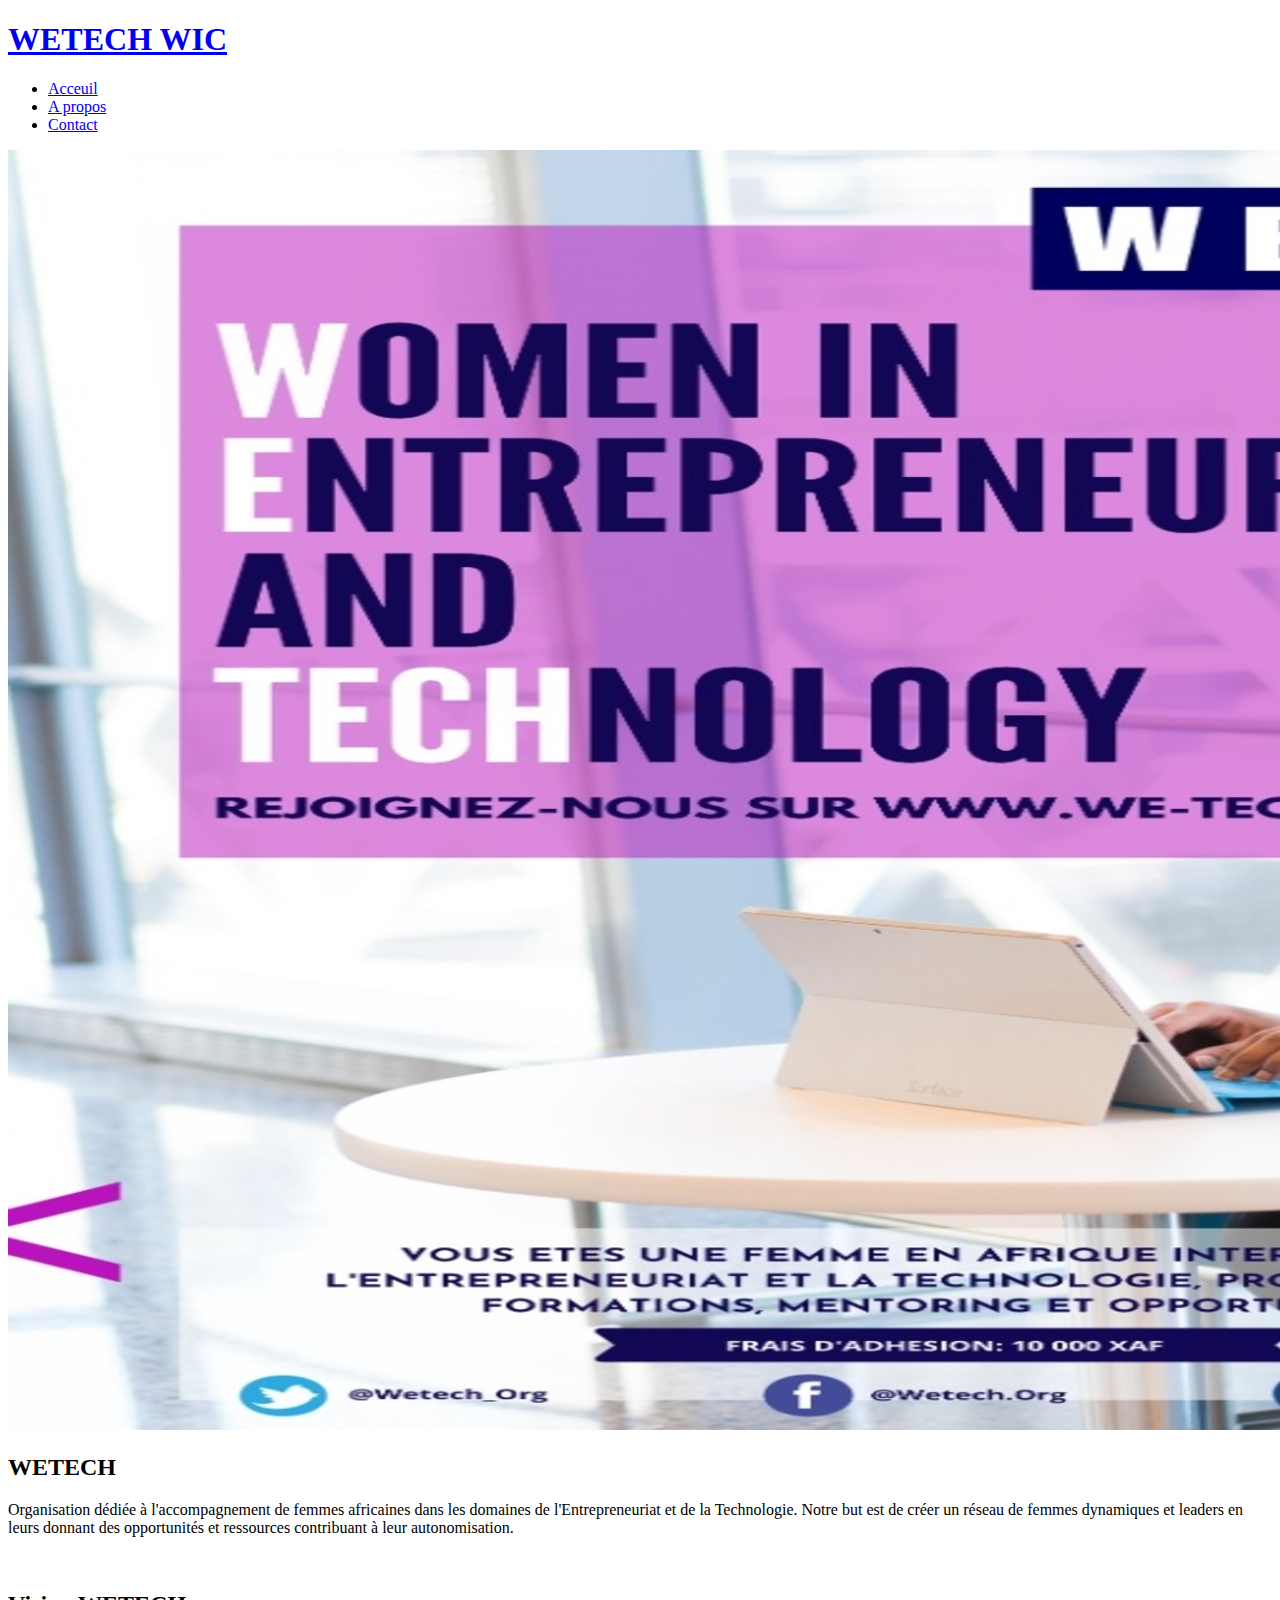
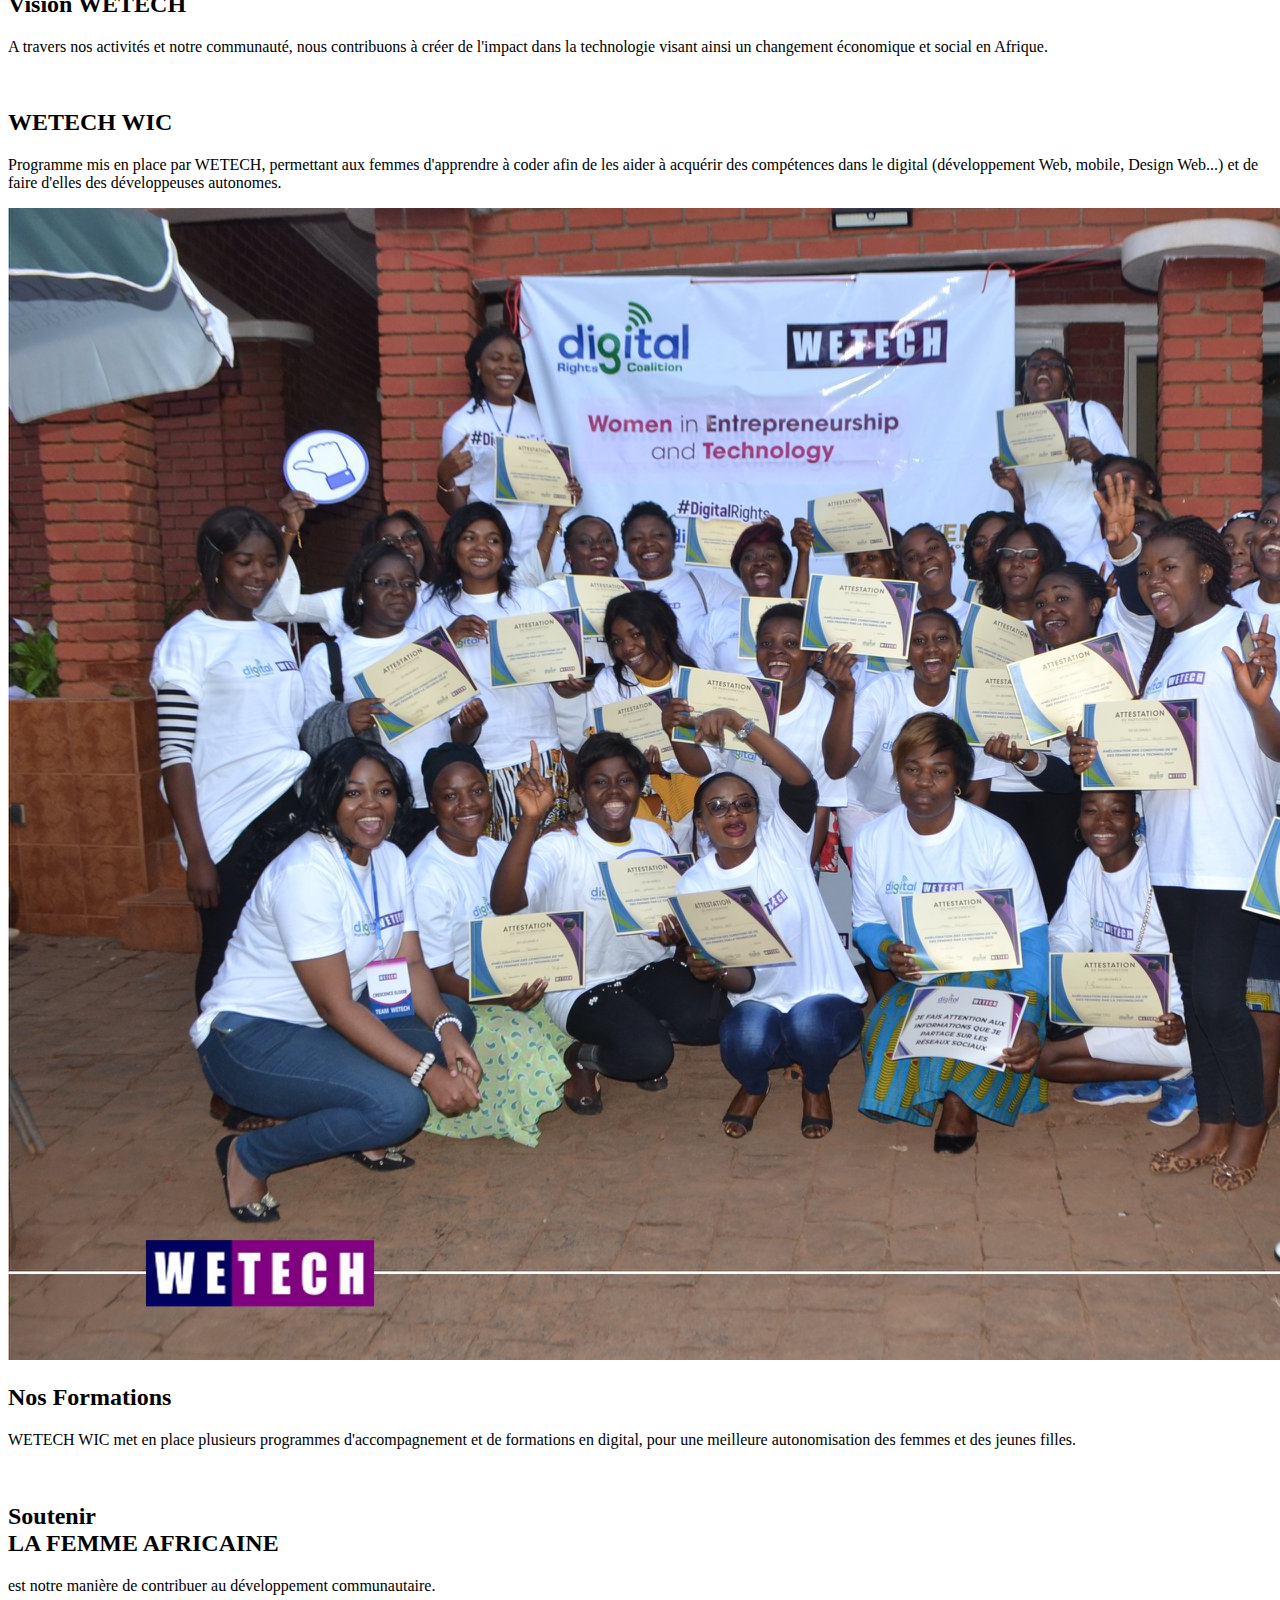
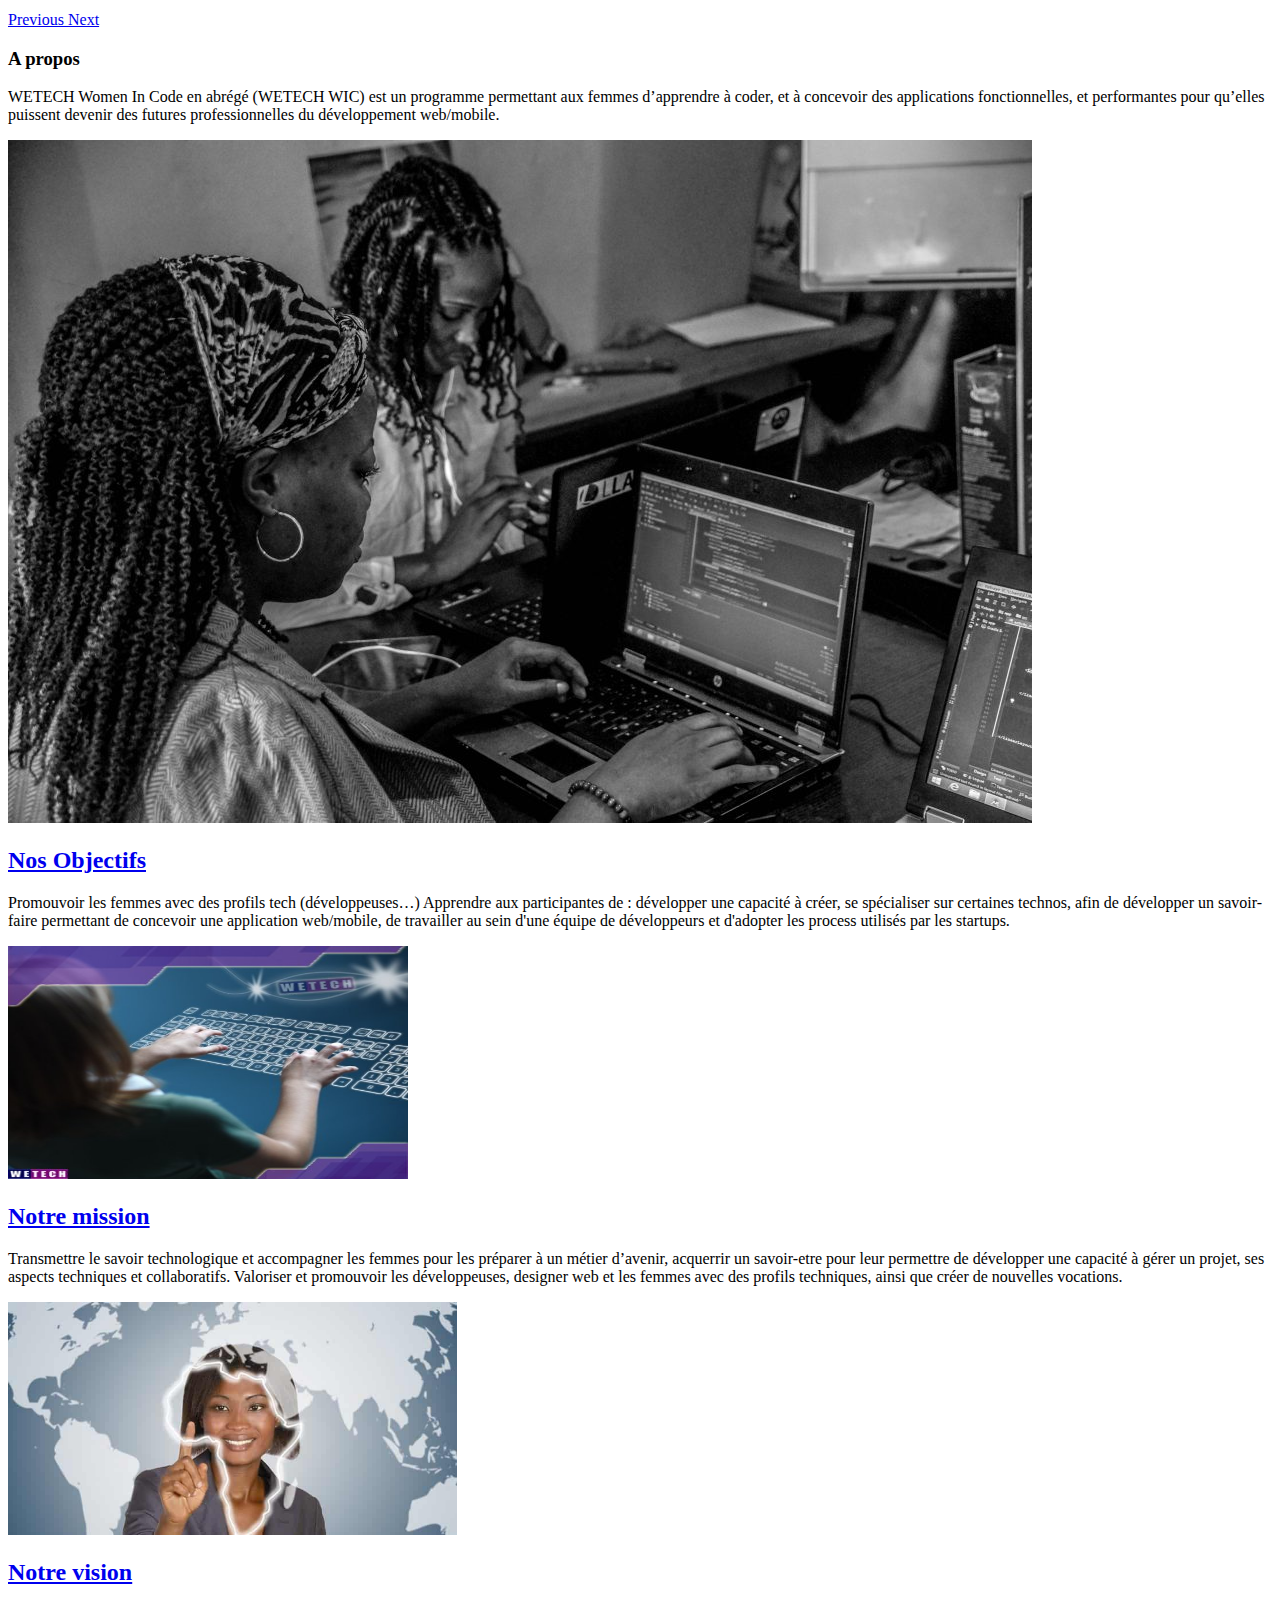
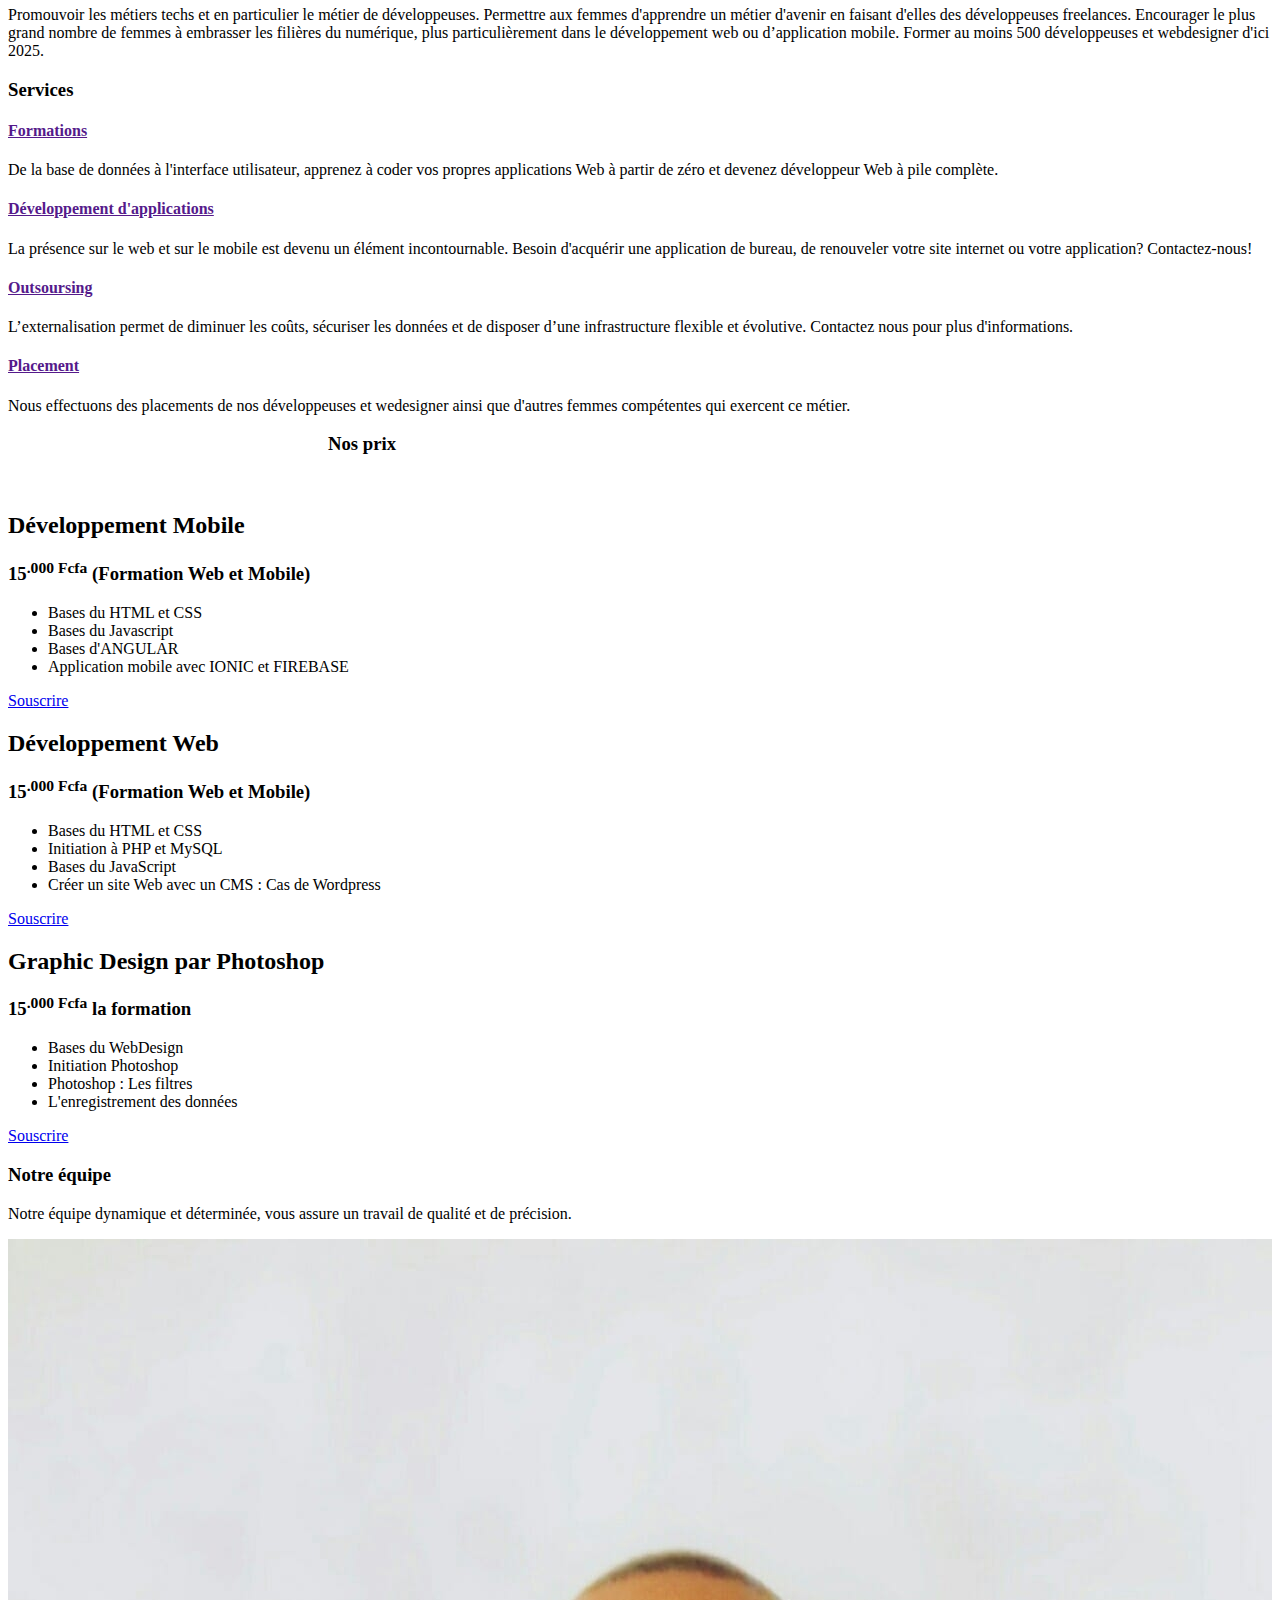
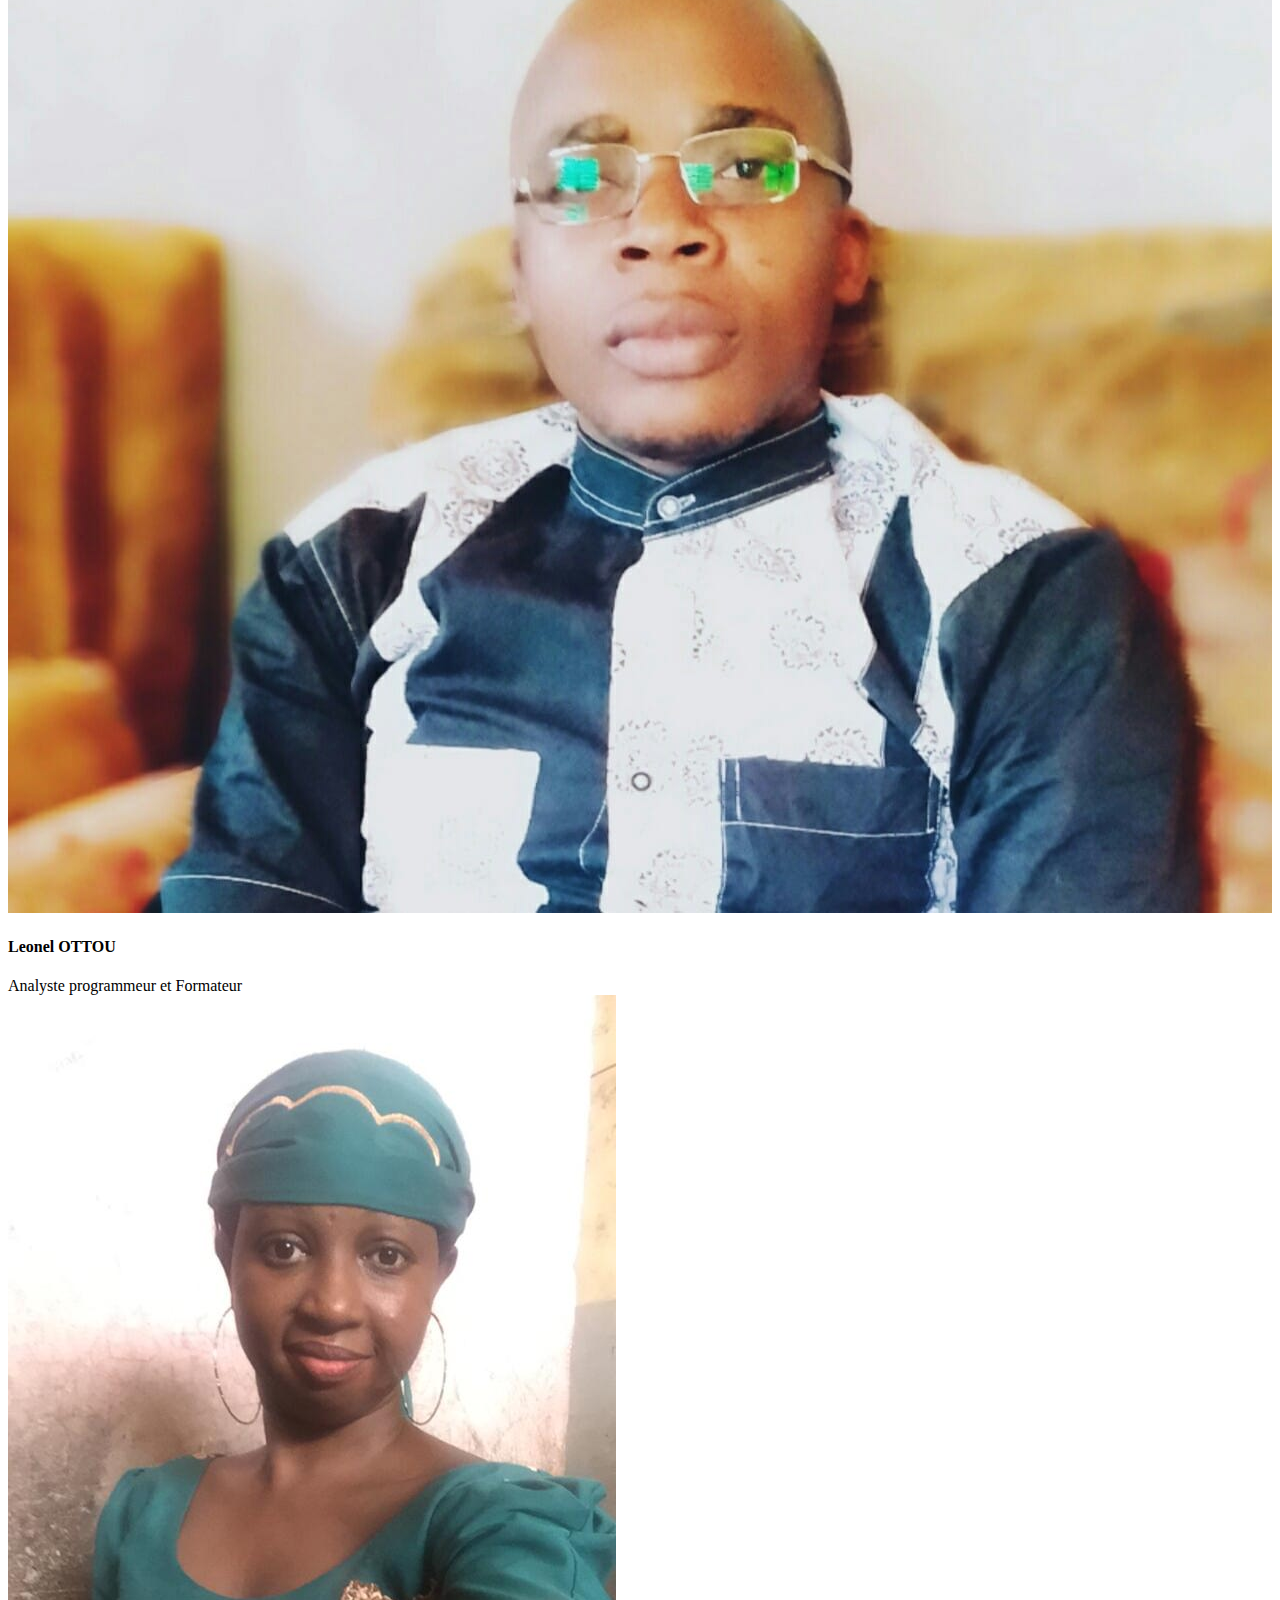
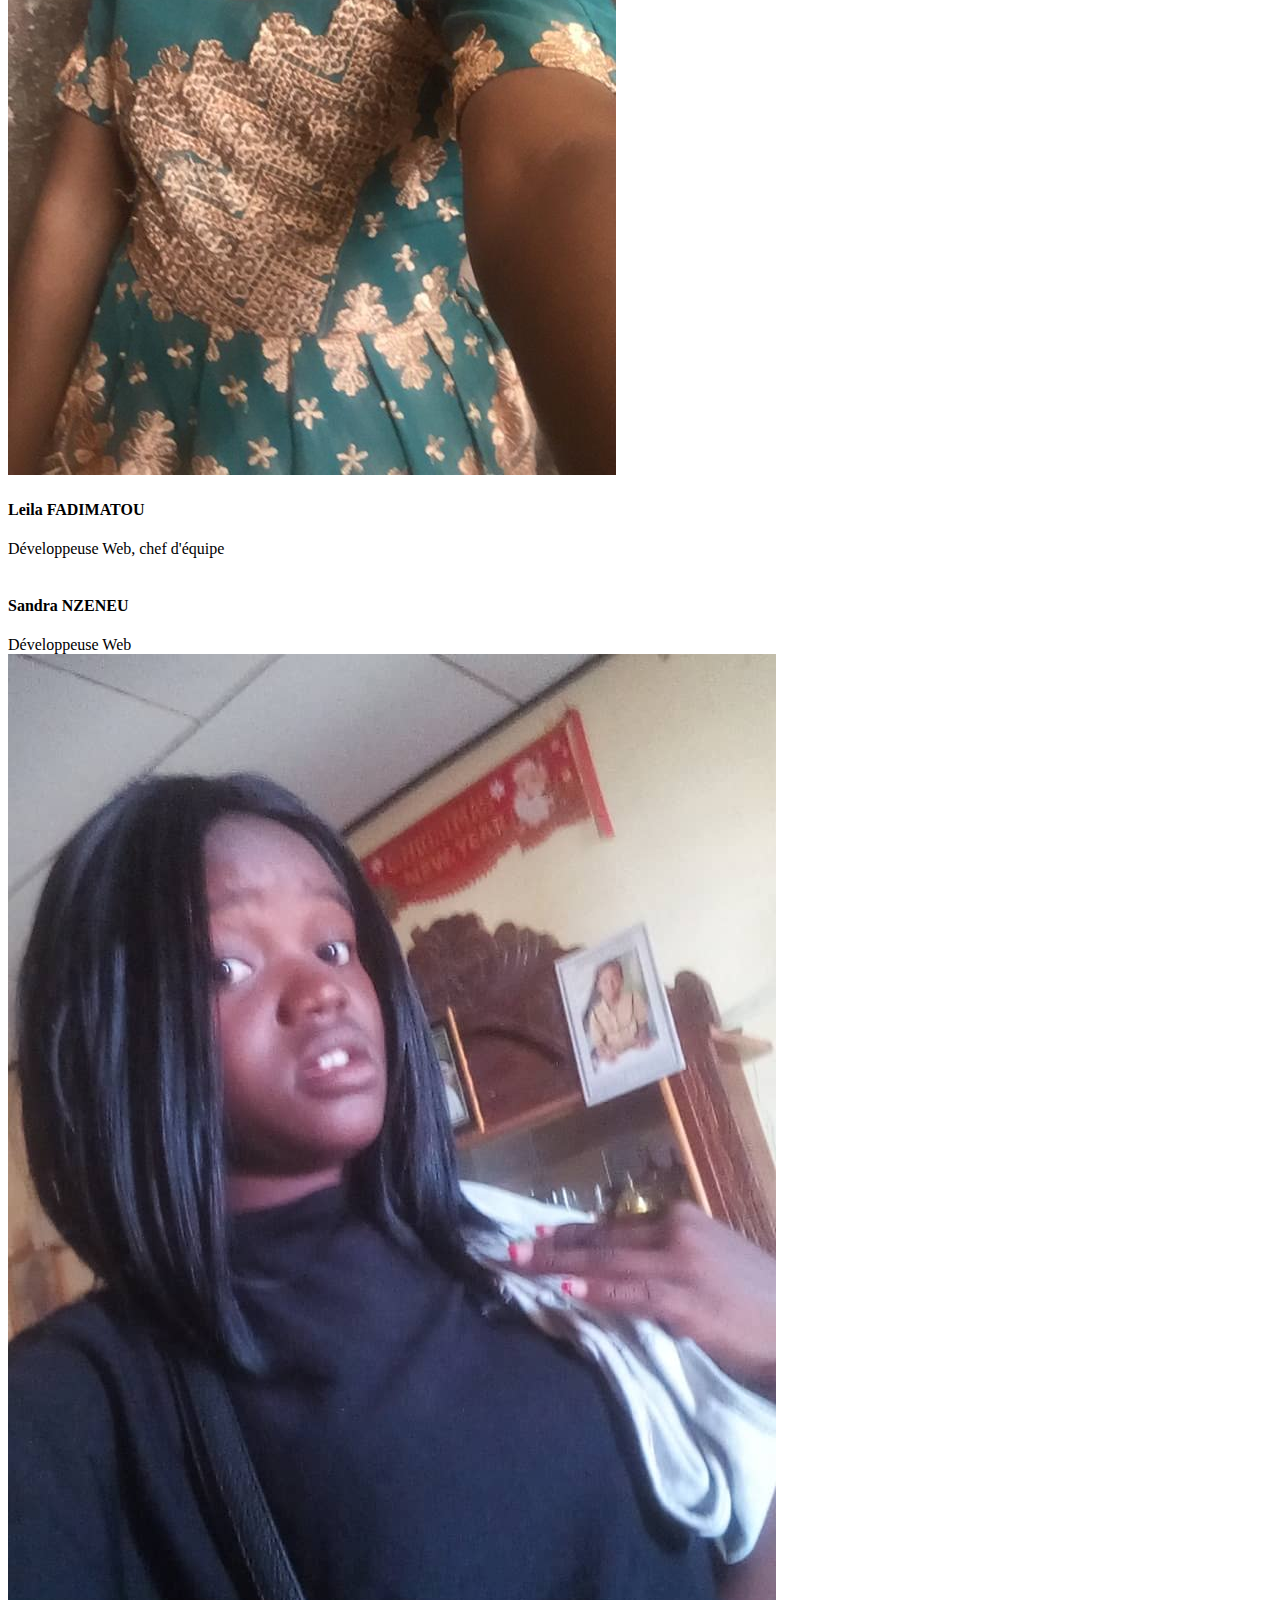
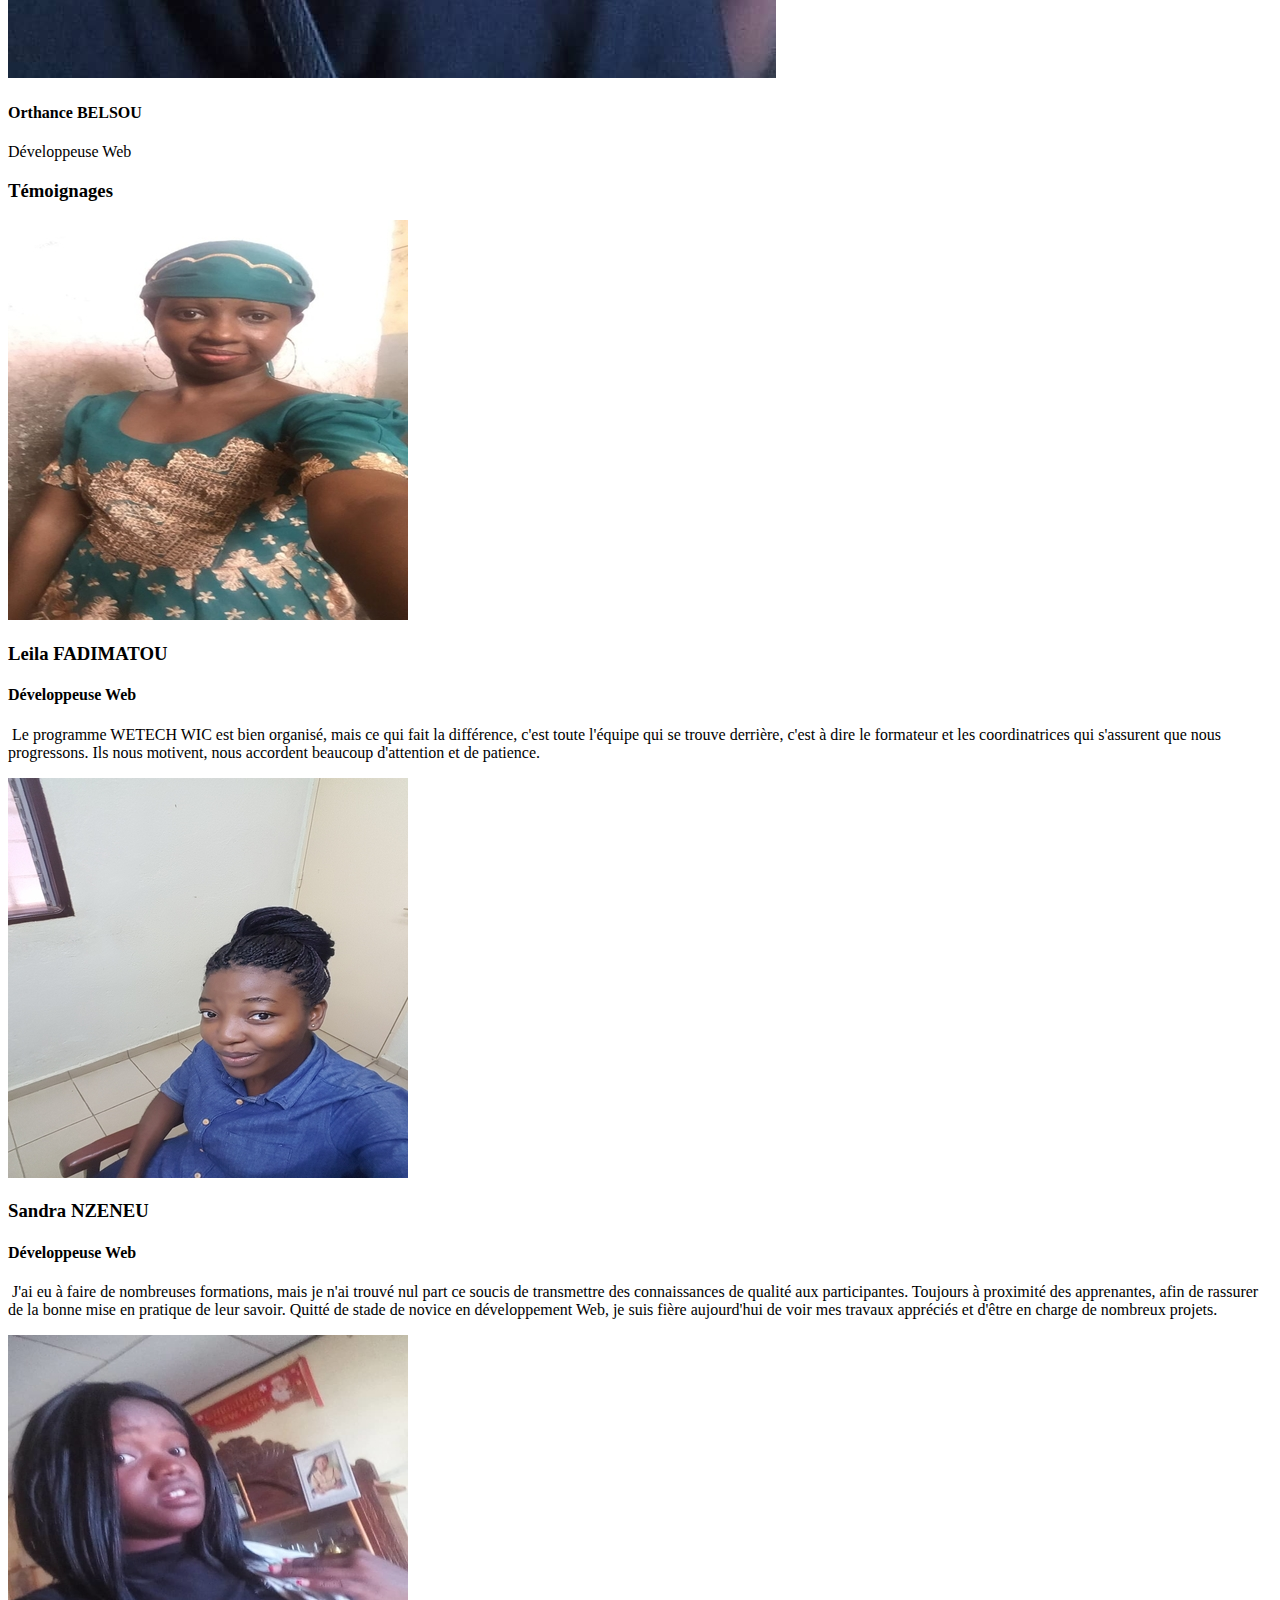
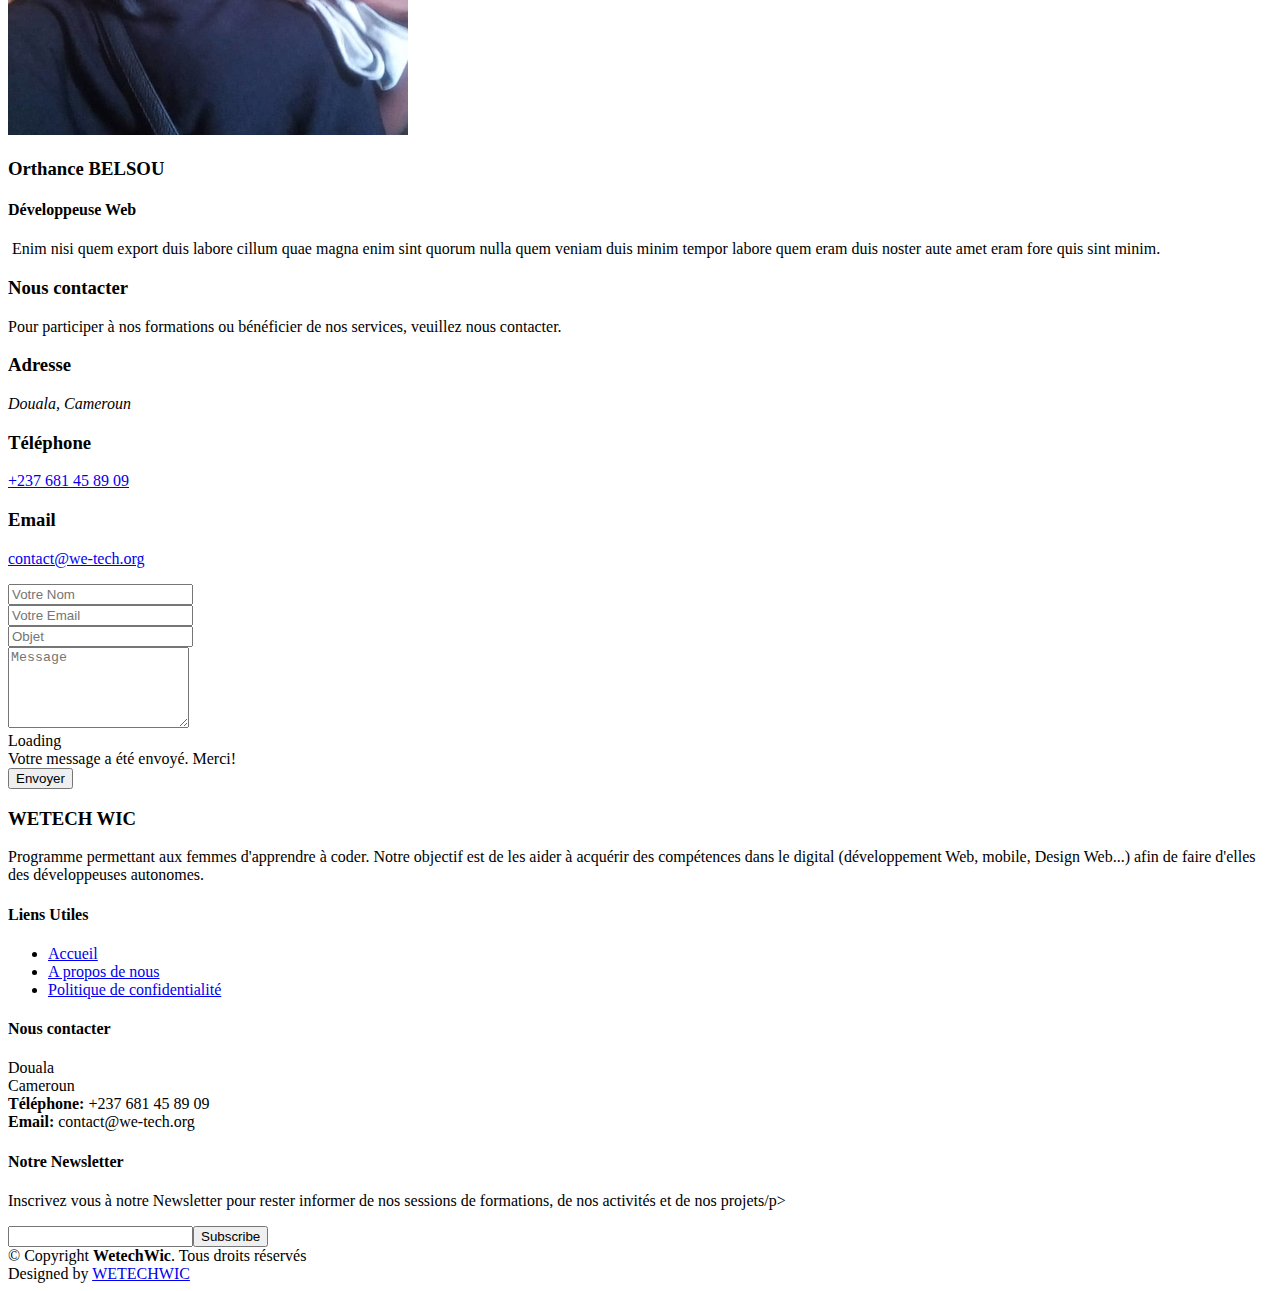
==== index.html @ 6282ddd5 "Modification du slide" ====
<!DOCTYPE html>
<html lang="en">

<head>
  <meta charset="utf-8">
  <meta content="width=device-width, initial-scale=1.0" name="viewport">

  <title>WETECH WIC GROUPE 1</title>
  <meta content="" name="descriptison">
  <meta content="" name="keywords">

  <!-- Favicons -->
  <link href="assets/img/favicon.png" rel="icon">
  <link href="assets/img/apple-touch-icon.png" rel="apple-touch-icon">

  <!-- Google Fonts -->
  <link href="https://fonts.googleapis.com/css?family=Open+Sans:300,300i,400,400i,700,700i|Montserrat:300,400,500,700" rel="stylesheet">

  <!-- Vendor CSS Files -->
  <link href="assets/vendor/bootstrap/css/bootstrap.min.css" rel="stylesheet">
  <link href="assets/vendor/font-awesome/css/font-awesome.min.css" rel="stylesheet">
  <link href="assets/vendor/ionicons/css/ionicons.min.css" rel="stylesheet">
  <link href="assets/vendor/animate.css/animate.min.css" rel="stylesheet">
  <link href="assets/vendor/venobox/venobox.css" rel="stylesheet">
  <link href="assets/vendor/owl.carousel/assets/owl.carousel.min.css" rel="stylesheet">

  <!-- Template Main CSS File -->
  <link href="assets/css/styles.css" rel="stylesheet">

  <!-- =======================================================
  * Template Name: BizPage - v2.0.0
  * Template URL: https://bootstrapmade.com/bizpage-bootstrap-business-template/
  * Author: BootstrapMade.com
  * License: https://bootstrapmade.com/license/
  ======================================================== -->
</head>

<body>

  <!-- ======= Header ======= -->
  <header id="header">
    <div class="container-fluid">

      <div id="logo" class="pull-left">
        <h1><a href="#intro" class="scrollto">WETECH WIC</a></h1>
        <!-- Uncomment below if you prefer to use an image logo -->
        <!-- <a href="#intro"><img src="assets/img/logo.png" alt=""></a>-->
      </div>

      <nav id="nav-menu-container">
        <ul class="nav-menu">
          <li class="menu-active"><a href="#team">Acceuil</a></li>
          <li><a href="#about">A propos</a></li>
          <li><a href="#contact">Contact</a></li>
        </ul>
      </nav><!-- #nav-menu-container -->
    </div>
  </header><!-- End Header -->

  <!-- ======= Intro Section ======= -->
  <section id="intro">
    <div class="intro-container">
      <div id="introCarousel" class="carousel  slide carousel-fade" data-ride="carousel">

        <ol class="carousel-indicators"></ol>

        <div class="carousel-inner" role="listbox">

          <div class="carousel-item active">
            <div class="carousel-background"><img src="assets/img/intro-carousel/wic1.jpg" alt=""></div>
            <div class="carousel-container">
              <div class="carousel-content">
                <h2>WETECH</h2>
                <p>Organisation dédiée à l'accompagnement de femmes africaines dans les domaines de l'Entrepreneuriat et de la Technologie. Notre but est de créer un réseau de femmes dynamiques et leaders en leurs donnant des opportunités et ressources contribuant à leur autonomisation.</p>
              </div>
            </div>
          </div>

          <div class="carousel-item">
            <div class="carousel-background"><img src="assets/img/intro-carousel/wic6.jpg" alt=""></div>
            <div class="carousel-container">
              <div class="carousel-content">
                <h2>Vision WETECH </h2>
                <p>A travers nos activités et notre communauté, nous contribuons à créer de l'impact dans la technologie visant ainsi un changement économique et social en Afrique.</p>
              </div>
            </div>
          </div>

          <div class="carousel-item">
            <div class="carousel-background"><img src="assets/img/intro-carousel/wic7.png" alt=""></div>
            <div class="carousel-container">
              <div class="carousel-content">
                <h2>WETECH WIC</h2>
                <p>Programme mis en place par WETECH, permettant aux femmes d'apprendre à coder afin de les aider à acquérir des compétences dans le digital (développement Web, mobile, Design Web...) et de faire d'elles des développeuses autonomes.</p>
              </div>
            </div>
          </div>

          <div class="carousel-item">
            <div class="carousel-background"><img src="assets/img/intro-carousel/wic4.jpg" alt=""></div>
            <div class="carousel-container">
              <div class="carousel-content">
                <h2> Nos Formations</h2>
                <p>WETECH WIC met en place plusieurs programmes d'accompagnement et de formations en digital, pour une meilleure autonomisation des femmes et des jeunes filles.</p>
              </div>
            </div>
          </div>

          <div class="carousel-item">
            <div class="carousel-background"><img src="assets/img/intro-carousel/wic9.jpg" alt=""></div>
            <div class="carousel-container">
              <div class="carousel-content">
                <h2>Soutenir <br /> LA FEMME AFRICAINE</h2>
                <p>est notre manière de contribuer au développement communautaire.</p>
              </div>
            </div>
          </div>

        </div>

        <a class="carousel-control-prev" href="#introCarousel" role="button" data-slide="prev">
          <span class="carousel-control-prev-icon ion-chevron-left" aria-hidden="true"></span>
          <span class="sr-only">Previous</span>
        </a>

        <a class="carousel-control-next" href="#introCarousel" role="button" data-slide="next">
          <span class="carousel-control-next-icon ion-chevron-right" aria-hidden="true"></span>
          <span class="sr-only">Next</span>
        </a>

      </div>
    </div>
  </section><!-- End Intro Section -->

  <main id="main">

    
    <!-- ======= About Us Section ======= -->
    <section id="about">
      <div class="container">

        <header class="section-header">
          <h3>A propos</h3>
          <p>WETECH Women In Code en abrégé (WETECH WIC) est un programme permettant aux
            femmes d’apprendre à coder, et à concevoir des applications fonctionnelles, et performantes
            pour qu’elles puissent devenir des futures professionnelles du développement web/mobile.</p>
        </header>

        <div class="row about-cols">

          <div class="col-md-4 wow fadeInUp">
            <div class="about-col">
              <div class="img">
                <img src="assets/img/about_photo1.jpg" alt="" class="img-fluid">
                <div class="icon"><i class="ion-ios-speedometer-outline"></i></div>
              </div>
              <h2 class="title"><a href="#">Nos Objectifs</a></h2>
              <p>
                Promouvoir les femmes avec des profils tech (développeuses…)
                Apprendre aux participantes de : développer une capacité à créer, se spécialiser sur certaines technos, afin de développer un savoir-faire permettant de concevoir 
                une application web/mobile, de travailler au sein d'une équipe de développeurs et  d'adopter les process utilisés par les startups. 

              </p>
            </div>
          </div>

          <div class="col-md-4 wow fadeInUp" data-wow-delay="0.1s">
            <div class="about-col">
              <div class="img">
             
                <img src="assets/img/about_photo21.jpg" alt="" class="img-fluid" style="height: 233px; width: 400px;">
                <div class="icon"><i class="ion-ios-list-outline"></i></div>
              </div>
              <h2 class="title"><a href="#">Notre mission</a></h2>
              <p>
                Transmettre le savoir technologique et accompagner les femmes pour les préparer à un métier d’avenir, acquerrir un savoir-etre pour leur permettre de développer une capacité à gérer un projet, ses aspects techniques et collaboratifs. Valoriser et promouvoir les développeuses, designer web et les femmes avec des profils techniques, ainsi que créer de nouvelles vocations.
              </p>
            </div>
          </div>

          <div class="col-md-4 wow fadeInUp" data-wow-delay="0.2s">
            <div class="about-col">
              <div class="img">
                <img src="assets/img/about_photo3.jpg" alt="" class="img-fluid" style="height: 233px;">
                <div class="icon"><i class="ion-ios-eye-outline"></i></div>
              </div>
              <h2 class="title"><a href="#">Notre vision</a></h2>
              <p>
                Promouvoir les métiers techs et en particulier le métier de développeuses. Permettre aux femmes d'apprendre un métier d'avenir en faisant d'elles des développeuses freelances. Encourager le plus grand nombre de femmes à embrasser les filières du numérique, plus particulièrement dans le développement web ou d’application mobile. Former au moins 500 développeuses et webdesigner d'ici 2025.  
              </p>
            </div>
          </div>

        </div>

      </div>
    </section><!-- End About Us Section -->

    <!-- ======= Services Section ======= -->
    <section id="services">
      <div class="container">

        <header class="section-header wow fadeInUp">
          <h3>Services</h3>
         
        </header>

        <div class="row">

          <div class="col-lg-4 col-md-6 box wow bounceInUp" data-wow-duration="1.4s">
            <div class="icon"><i class="ion-ios-analytics-outline"></i></div>
            <h4 class="title"><a href="">Formations</a></h4>
            <p class="description">De la base de données à l'interface utilisateur, apprenez à coder vos propres applications Web à partir de zéro et devenez développeur Web à pile complète.</p>
          </div>
          <div class="col-lg-4 col-md-6 box wow bounceInUp" data-wow-duration="1.4s">
            <div class="icon"><i class="ion-ios-bookmarks-outline"></i></div>
            <h4 class="title"><a href="">Développement d'applications</a></h4>
            <p class="description">La présence sur le web et sur le mobile est devenu un élément incontournable. Besoin d'acquérir une application de bureau, de renouveler votre site internet ou votre application? Contactez-nous!</p>
          </div>
          <div class="col-lg-4 col-md-6 box wow bounceInUp" data-wow-duration="1.4s">
            <div class="icon"><i class="ion-ios-paper-outline"></i></div>
            <h4 class="title"><a href="">Outsoursing</a></h4>
            <p class="description">L’externalisation permet de diminuer les coûts, sécuriser les données et de disposer d’une infrastructure flexible et évolutive. Contactez nous pour plus d'informations.</p>
          </div>
          <div class="col-lg-4 col-md-6 box wow bounceInUp" data-wow-delay="0.1s" data-wow-duration="1.4s">
            <div class="icon"><i class="ion-ios-speedometer-outline"></i></div>
            <h4 class="title"><a href="">Placement</a></h4>
            <p class="description">Nous effectuons des placements de nos développeuses et wedesigner ainsi que d'autres femmes compétentes qui exercent ce métier.</p>
          </div>
         
          

        

      </div>
    </section><!-- End Services Section -->
    
     <!-- Section: pricing -->
     <section id="pricing" class="home-section bg-gray paddingbot-60">
      <div class="container marginbot-50">
        <div class="row">
          <div class="col-lg-8 col-lg-offset-2">
            <div class="wow lightSpeedIn" data-wow-delay="0.1s">
              <div class="section-heading text-center">
                <header class="section-header wow fadeInUp">
                  <h3 style="margin-left: 320px;">Nos prix</h3> <br>
              </div>
            </div>
            <div class="divider-short"></div>
          </div>
        </div>
          </div>

      <div class="container">

        <div class="row">

          <div class="col-sm-4 pricing-box">
            <div class="wow bounceInUp" data-wow-delay="0.1s">
              <div class="pricing-content general">
                <h2>Développement Mobile</h2>
                <h3>15<sup>.000 Fcfa</sup> <span>(Formation Web et Mobile)</span></h3>
                <ul>
                  <li>Bases du HTML et CSS <i class="fa fa-check icon-success"></i></li>
                  <li>Bases du Javascript <i class="fa fa-check icon-success"></i></li>
                  <li>Bases d'ANGULAR <i class="fa fa-check icon-success"></i></li>
                  <li>Application mobile avec IONIC et FIREBASE <i class="fa fa-check icon-success"></i></li>
                </ul>

                <div class="price-bottom">
                  <a href="#" class="btn btn-skin btn-lg">Souscrire</a>
                </div>
              </div>
            </div>
          </div>

          <div class="col-sm-4 pricing-box featured-price">
            <div class="wow bounceInUp" data-wow-delay="0.3s">
              <div class="pricing-content featured">
                <h2>Développement Web</h2>
                <h3>15<sup>.000 Fcfa</sup> <span> (Formation Web et Mobile) </span></h3>
                <ul>
                  <li>Bases du HTML et CSS <i class="fa fa-check icon-success"></i></li>
                  <li>Initiation à PHP et MySQL<i class="fa fa-check icon-success"></i></li>
                  <li>Bases du JavaScript <i class="fa fa-check icon-success"></i></li>
                  <li>Créer un site Web avec un CMS : Cas de Wordpress <i class="fa fa-check icon-success"></i></li>
                </ul>

                <div class="price-bottom">
                  <a href="#" class="btn btn-skin btn-lg">Souscrire</a>
                </div>
              </div>
            </div>
          </div>

          <div class="col-sm-4 pricing-box">
            <div class="wow bounceInUp" data-wow-delay="0.2s">
              <div class="pricing-content general last">
                <h2>Graphic Design par Photoshop</h2>
                <h3>15<sup>.000 Fcfa</sup> <span>la formation</span></h3>
                <ul>
                  <li>Bases du WebDesign <i class="fa fa-check icon-success"></i></li>
                  <li>Initiation Photoshop <i class="fa fa-check icon-success"></i></li>
                  <li>Photoshop : Les filtres<i class="fa fa-check icon-success"></i></li>
                  <li>L'enregistrement des données <i class="fa fa-check icon-success"></i></li>
                </ul>

                <div class="price-bottom">
                  <a href="#" class="btn btn-skin btn-lg">Souscrire</a>
                </div>
              </div>
            </div>
          </div>

        </div>

      </div>
    </section>
    <!-- End Pricing -->

   

  
    </section><!-- End Testimonials Section -->

    <!-- ======= Team Section ======= -->
    <section id="team">
      <div class="container">
        <div class="section-header wow fadeInUp">
          <h3>Notre équipe</h3>
          <p>Notre équipe dynamique et déterminée, vous assure un travail de qualité et de précision.</p>
        </div>

        <div class="row">

          <div class="col-lg-3 col-md-6 wow fadeInUp">
            <div class="member">
              <img src="assets/img/leonel.jpg" class="img-fluid" alt="">
              <div class="member-info">
                <div class="member-info-content">
                  <h4>Leonel OTTOU</h4>
                  <span>Analyste programmeur et Formateur</span>
                  <div class="social">
                    <a href=""><i class="fa fa-twitter"></i></a>
                    <a href=""><i class="fa fa-facebook"></i></a>
                    <a href=""><i class="fa fa-google-plus"></i></a>
                    <a href=""><i class="fa fa-linkedin"></i></a>
                  </div>
                </div>
              </div>
            </div>
          </div>

          <div class="col-lg-3 col-md-6 wow fadeInUp" data-wow-delay="0.1s">
            <div class="member">
              <img src="assets/img/leila.jpg" class="img-fluid" alt="">
              <div class="member-info">
                <div class="member-info-content">
                  <h4>Leila FADIMATOU</h4>
                  <span>Développeuse Web, chef d'équipe</span>
                  <div class="social">
                    <a href=""><i class="fa fa-twitter"></i></a>
                    <a href=""><i class="fa fa-facebook"></i></a>
                    <a href=""><i class="fa fa-google-plus"></i></a>
                    <a href=""><i class="fa fa-linkedin"></i></a>
                  </div>
                </div>
              </div>
            </div>
          </div>

          <div class="col-lg-3 col-md-6 wow fadeInUp" data-wow-delay="0.2s">
            <div class="member">
              <img src="assets/img/sandra.jpg" class="img-fluid" alt="">
              <div class="member-info">
                <div class="member-info-content">
                  <h4>Sandra NZENEU</h4>
                  <span>Développeuse Web</span>
                  <div class="social">
                    <a href=""><i class="fa fa-twitter"></i></a>
                    <a href=""><i class="fa fa-facebook"></i></a>
                    <a href=""><i class="fa fa-google-plus"></i></a>
                    <a href=""><i class="fa fa-linkedin"></i></a>
                  </div>
                </div>
              </div>
            </div>
          </div>

          <div class="col-lg-3 col-md-6 wow fadeInUp" data-wow-delay="0.3s">
            <div class="member">
              <img src="assets/img/orthance.jpg" class="img-fluid" alt="">
              <div class="member-info">
                <div class="member-info-content">
                  <h4>Orthance BELSOU</h4>
                  <span>Développeuse Web</span>
                  <div class="social">
                    <a href=""><i class="fa fa-twitter"></i></a>
                    <a href=""><i class="fa fa-facebook"></i></a>
                    <a href=""><i class="fa fa-google-plus"></i></a>
                    <a href=""><i class="fa fa-linkedin"></i></a>
                  </div>
                </div>
              </div>
            </div>
          </div>

        </div>

      </div>
    </section><!-- End Team Section -->

    <!-- ======= Testimonials Section ======= -->
    <section id="testimonials" class="section-bg wow fadeInUp">
      <div class="container">

        <header class="section-header">
          <h3>Témoignages</h3>
        </header>

        <div class="owl-carousel testimonials-carousel">

          <div class="testimonial-item">
            <img src="assets/img/leila1.jpg" class="testimonial-img" alt="">
            <h3>Leila FADIMATOU</h3>
            <h4>Développeuse Web</h4>
            <p>
              <img src="assets/img/quote-sign-left.png" class="quote-sign-left" alt="">
              Le programme WETECH WIC est bien organisé, mais ce qui fait la différence, c'est toute l'équipe qui se trouve derrière, c'est à dire le formateur et les coordinatrices qui s'assurent que nous progressons. Ils nous motivent, nous accordent beaucoup d'attention et de patience.
              <img src="assets/img/quote-sign-right.png" class="quote-sign-right" alt="">
            </p>
          </div>

          <div class="testimonial-item">
            <img src="assets/img/sandra2.jpg" class="testimonial-img" alt="">
            <h3>Sandra NZENEU</h3>
            <h4>Développeuse Web</h4>
            <p>
              <img src="assets/img/quote-sign-left.png" class="quote-sign-left" alt="">
              J'ai eu à faire de nombreuses formations, mais je n'ai trouvé nul part ce soucis de transmettre des connaissances de qualité aux participantes. Toujours à proximité des apprenantes, afin de rassurer de la bonne mise en pratique de leur savoir. Quitté de stade de novice en développement Web, je suis fière aujourd'hui de voir mes travaux appréciés et d'être en charge de nombreux projets. 
              <img src="assets/img/quote-sign-right.png" class="quote-sign-right" alt="">
            </p>
          </div>

          <div class="testimonial-item">
            <img src="assets/img/orthance1.jpg" class="testimonial-img" alt="">
            <h3>Orthance BELSOU</h3>
            <h4>Développeuse Web</h4>
            <p>
              <img src="assets/img/quote-sign-left.png" class="quote-sign-left" alt="">
              Enim nisi quem export duis labore cillum quae magna enim sint quorum nulla quem veniam duis minim tempor labore quem eram duis noster aute amet eram fore quis sint minim.
              <img src="assets/img/quote-sign-right.png" class="quote-sign-right" alt="">
            </p>
          </div>

        </div>

      </div>

    <!-- ======= Contact Section ======= -->
    <section id="contact" class="section-bg wow fadeInUp">
      <div class="container">

        <div class="section-header">
          <h3>Nous contacter</h3>
          <p>Pour participer à nos formations ou bénéficier de nos services, veuillez nous contacter.</p>
        </div>

        <div class="row contact-info">

          <div class="col-md-4">
            <div class="contact-address">
              <i class="ion-ios-location-outline"></i>
              <h3>Adresse</h3>
              <address>Douala, Cameroun</address>
            </div>
          </div>

          <div class="col-md-4">
            <div class="contact-phone">
              <i class="ion-ios-telephone-outline"></i>
              <h3>Téléphone</h3>
              <p><a href="tel:+237681458909">+237 681 45 89 09</a></p>
            </div>
          </div>

          <div class="col-md-4">
            <div class="contact-email">
              <i class="ion-ios-email-outline"></i>
              <h3>Email</h3>
              <p><a href="mailto:contact@we-tech.org">contact@we-tech.org</a></p>
            </div>
          </div>

        </div>

        <div class="form">
          <form action="forms/contact.php" method="post" role="form" class="php-email-form">
            <div class="form-row">
              <div class="form-group col-md-6">
                <input type="text" name="name" class="form-control" id="name" placeholder="Votre Nom" data-rule="minlen:4" data-msg="Please enter at least 4 chars" />
                <div class="validate"></div>
              </div>
              <div class="form-group col-md-6">
                <input type="email" class="form-control" name="email" id="email" placeholder="Votre Email" data-rule="email" data-msg="Please enter a valid email" />
                <div class="validate"></div>
              </div>
            </div>
            <div class="form-group">
              <input type="text" class="form-control" name="subject" id="subject" placeholder="Objet" data-rule="minlen:4" data-msg="Please enter at least 8 chars of subject" />
              <div class="validate"></div>
            </div>
            <div class="form-group">
              <textarea class="form-control" name="message" rows="5" data-rule="required" data-msg="Please write something for us" placeholder="Message"></textarea>
              <div class="validate"></div>
            </div>
            <div class="mb-3">
              <div class="loading">Loading</div>
              <div class="error-message"></div>
              <div class="sent-message">Votre message a été envoyé. Merci!</div>
            </div>
            <div class="text-center"><button type="submit">Envoyer</button></div>
          </form>
        </div>

      </div>
    </section><!-- End Contact Section -->

  </main><!-- End #main -->

  <!-- ======= Footer ======= -->
  <footer id="footer">
    <div class="footer-top">
      <div class="container">
        <div class="row">

          <div class="col-lg-3 col-md-6 footer-info">
            <h3>WETECH WIC</h3>
            <p>Programme permettant aux femmes d'apprendre à coder. Notre objectif est de les aider à acquérir des compétences dans le digital (développement Web, mobile, Design Web...) afin de faire d'elles des développeuses autonomes.</p>
          </div>

          <div class="col-lg-3 col-md-6 footer-links">
            <h4>Liens Utiles</h4>
            <ul>
              <li><i class="ion-ios-arrow-right"></i> <a href="#">Accueil</a></li>
              <li><i class="ion-ios-arrow-right"></i> <a href="#">A propos de nous</a></li>
              <li><i class="ion-ios-arrow-right"></i> <a href="#">Politique de confidentialité</a></li>
            </ul>
          </div>

          <div class="col-lg-3 col-md-6 footer-contact">
            <h4>Nous contacter</h4>
            <p>
              Douala<br>
              Cameroun <br>
              <strong>Téléphone:</strong> +237 681 45 89 09<br>
              <strong>Email:</strong> contact@we-tech.org<br>
            </p>

            <div class="social-links">
              <a href="#" class="twitter"><i class="fa fa-twitter"></i></a>
              <a href="#" class="facebook"><i class="fa fa-facebook"></i></a>
              <a href="#" class="instagram"><i class="fa fa-instagram"></i></a>
              <a href="#" class="google-plus"><i class="fa fa-google-plus"></i></a>
              <a href="#" class="linkedin"><i class="fa fa-linkedin"></i></a>
            </div>

          </div>

          <div class="col-lg-3 col-md-6 footer-newsletter">
            <h4>Notre Newsletter</h4>
            <p>Inscrivez vous à notre Newsletter pour rester informer de nos sessions de formations, de nos activités et de nos projets/p>
            <form action="" method="post">
              <input type="email" name="email"><input type="submit" value="Subscribe">
            </form>
          </div>

        </div>
      </div>
    </div>

    <div class="container">
      <div class="copyright">
        &copy; Copyright <strong>WetechWic</strong>. Tous droits réservés
      </div>
      <div class="credits">
        <!--
        All the links in the footer should remain intact.
        You can delete the links only if you purchased the pro version.
        Licensing information: https://bootstrapmade.com/license/
        Purchase the pro version with working PHP/AJAX contact form: https://bootstrapmade.com/buy/?theme=BizPage
      -->
        Designed by <a href="https://bootstrapmade.com/">WETECHWIC</a>
      </div>
    </div>
  </footer><!-- End Footer -->

  <a href="#" class="back-to-top"><i class="fa fa-chevron-up"></i></a>
  <!-- Uncomment below i you want to use a preloader -->
  <!-- <div id="preloader"></div> -->

  <!-- Vendor JS Files -->
  <script src="assets/vendor/jquery/jquery.min.js"></script>
  <script src="assets/vendor/bootstrap/js/bootstrap.bundle.min.js"></script>
  <script src="assets/vendor/jquery.easing/jquery.easing.min.js"></script>
  <script src="assets/vendor/php-email-form/validate.js"></script>
  <script src="assets/vendor/wow/wow.min.js"></script>
  <script src="assets/vendor/waypoints/jquery.waypoints.min.js"></script>
  <script src="assets/vendor/counterup/counterup.min.js"></script>
  <script src="assets/vendor/isotope-layout/isotope.pkgd.min.js"></script>
  <script src="assets/vendor/venobox/venobox.min.js"></script>
  <script src="assets/vendor/owl.carousel/owl.carousel.min.js"></script>
  <script src="assets/vendor/superfish/superfish.min.js"></script>
  <script src="assets/vendor/hoverIntent/hoverIntent.js"></script>
  <script src="assets/vendor/jquery-touchswipe/jquery.touchSwipe.min.js"></script>

  <!-- Template Main JS File -->
  <script src="assets/js/main.js"></script>

</body>

</html>
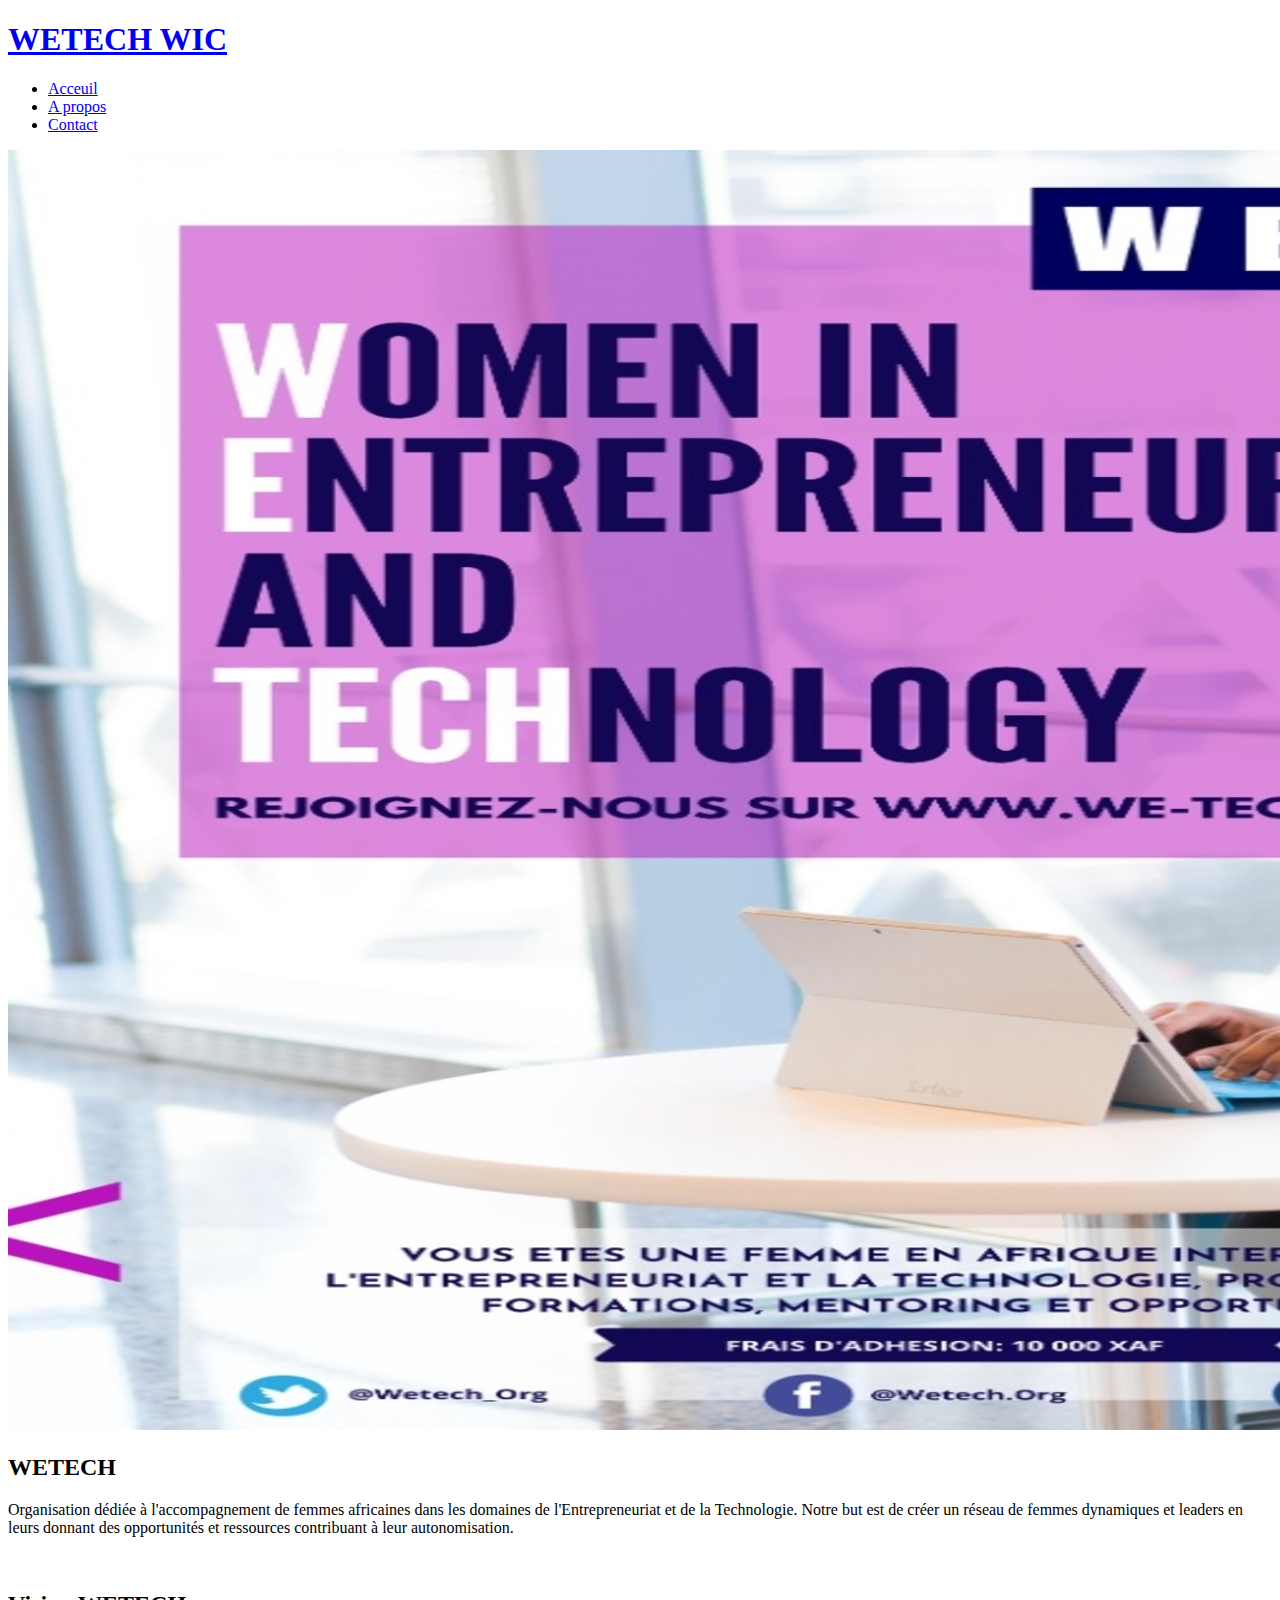
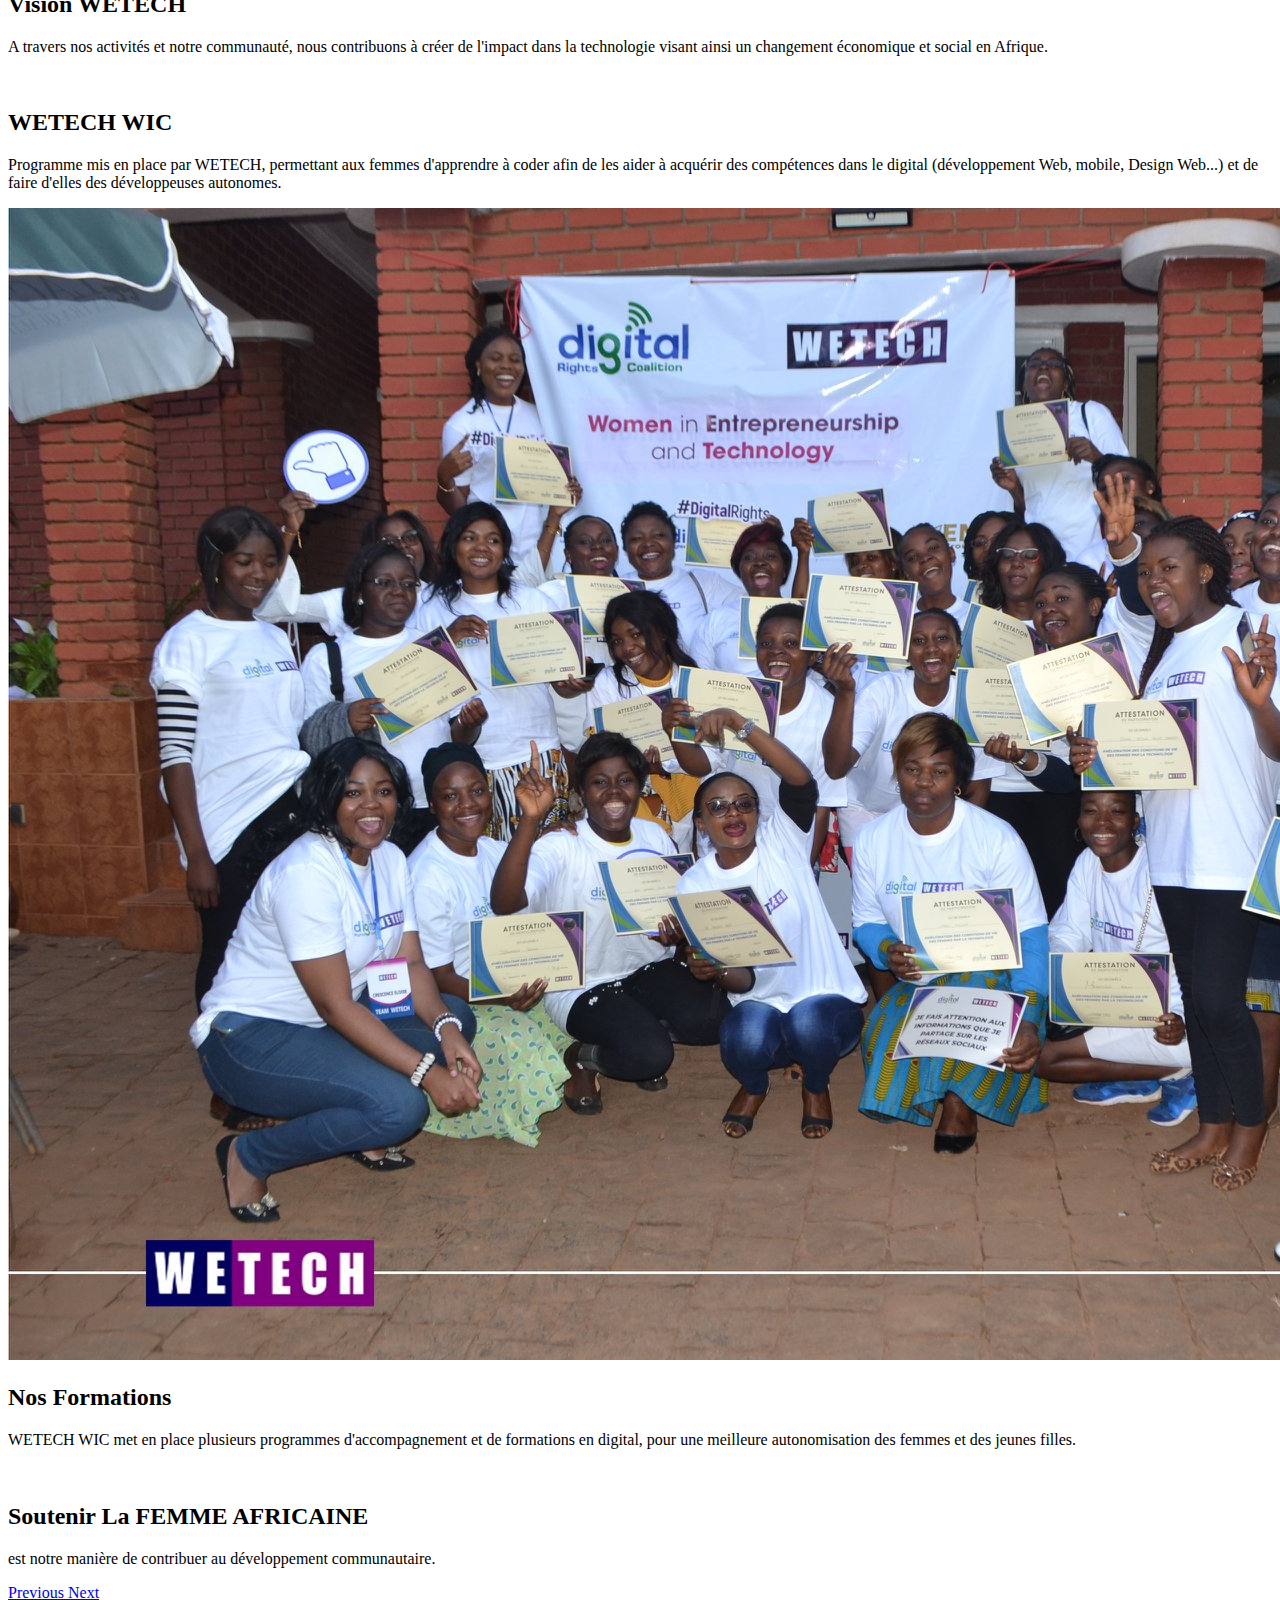
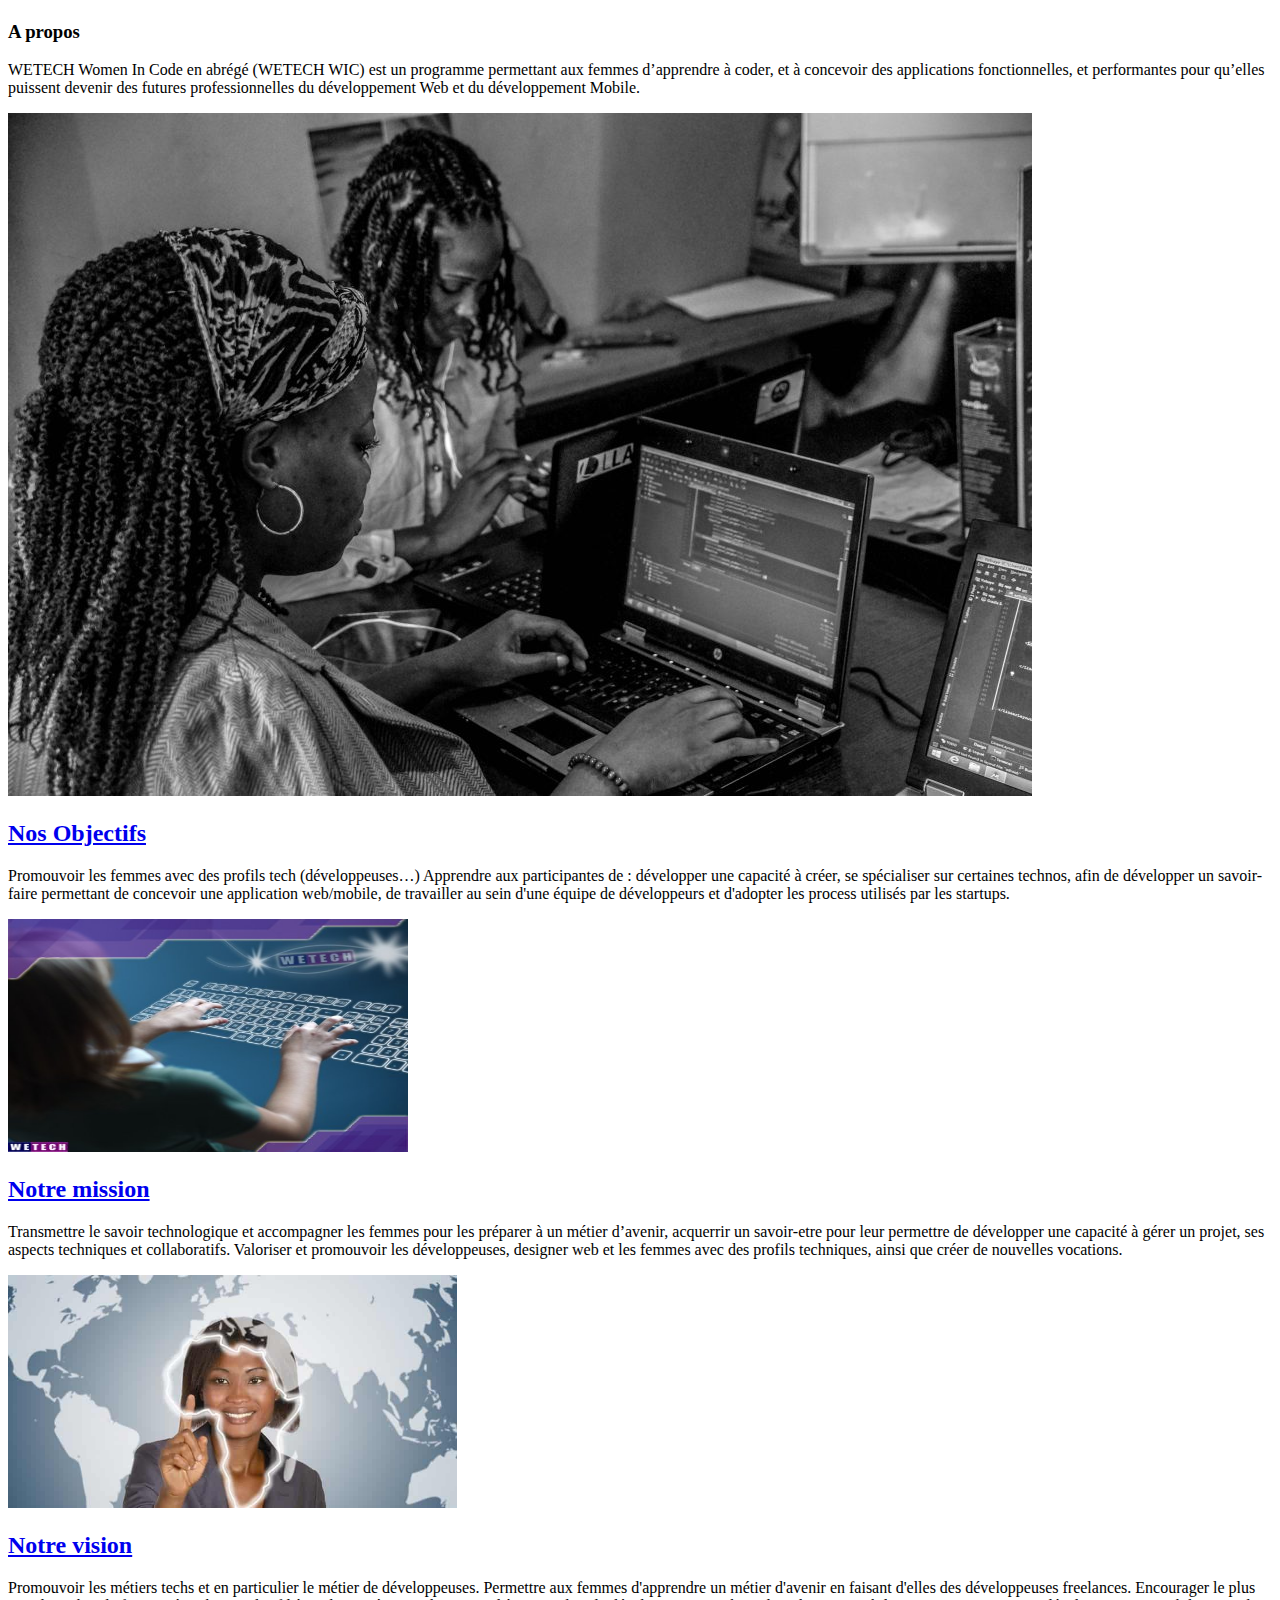
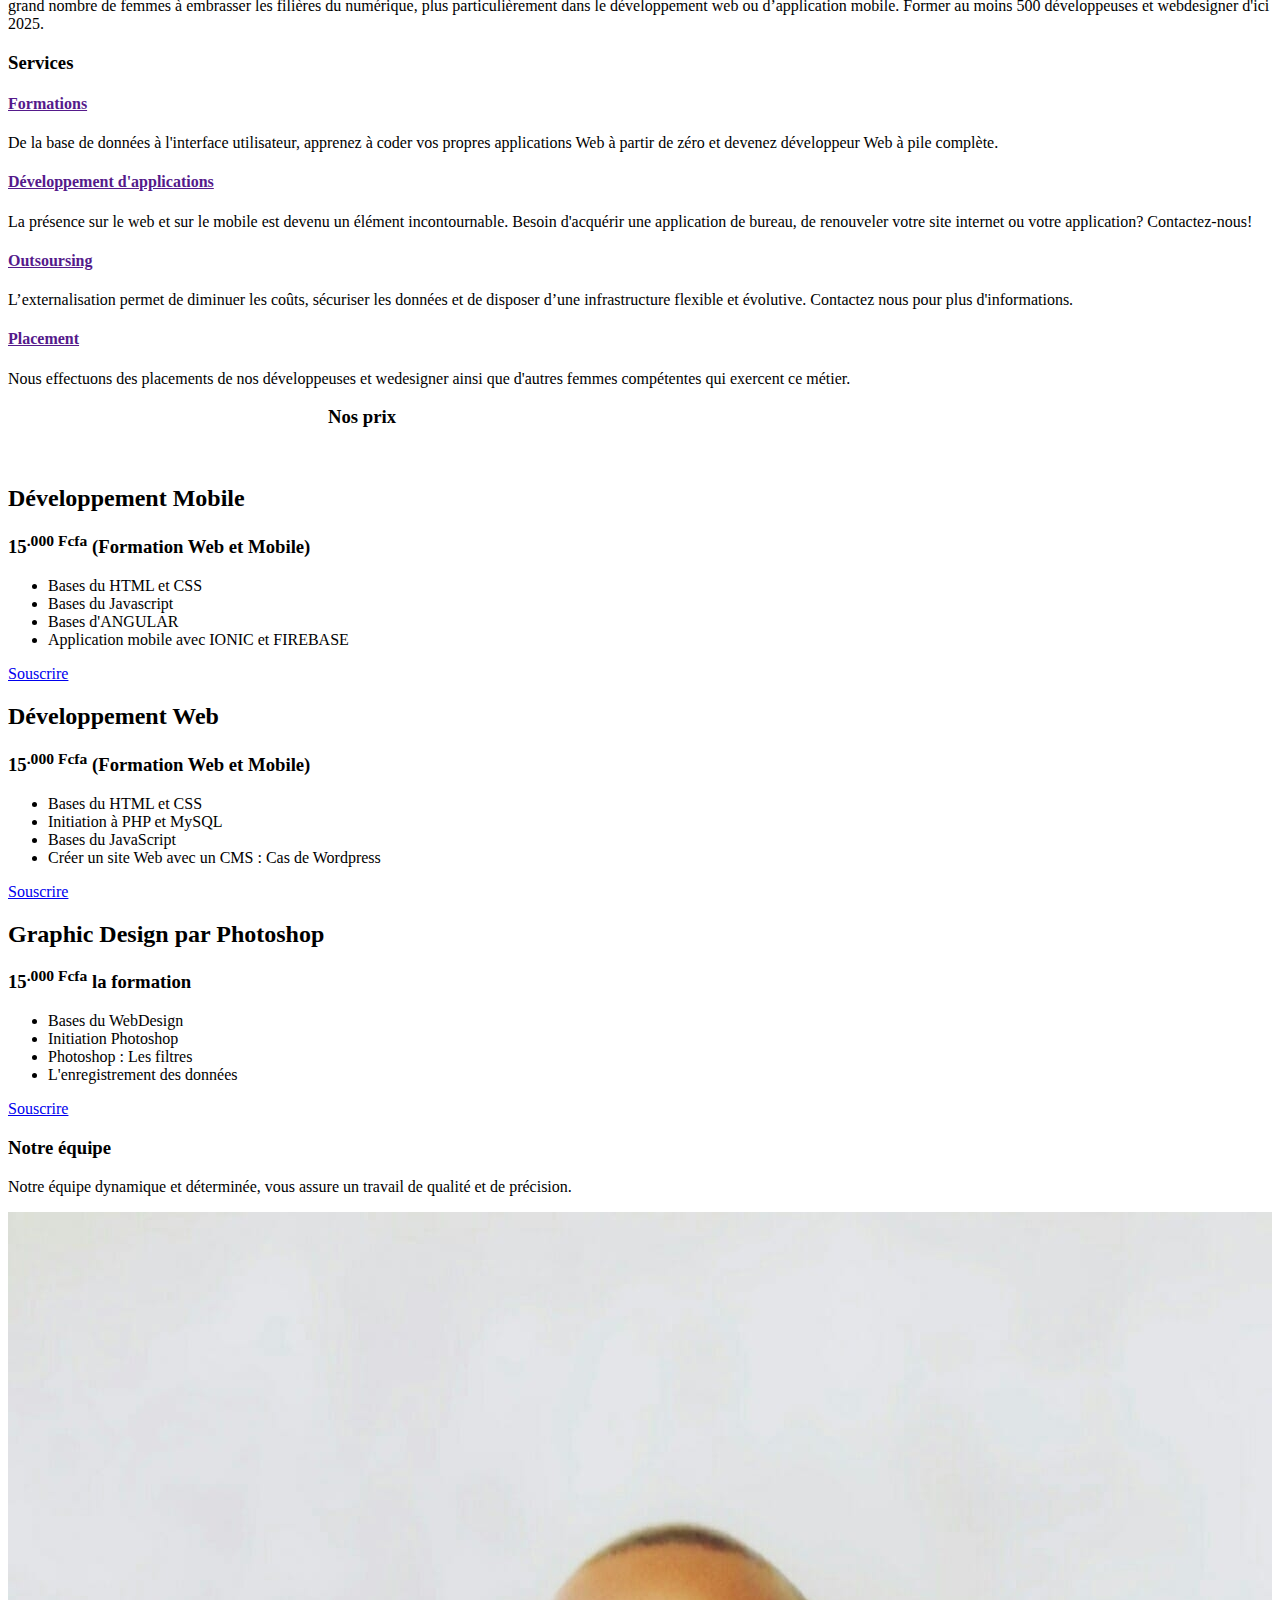
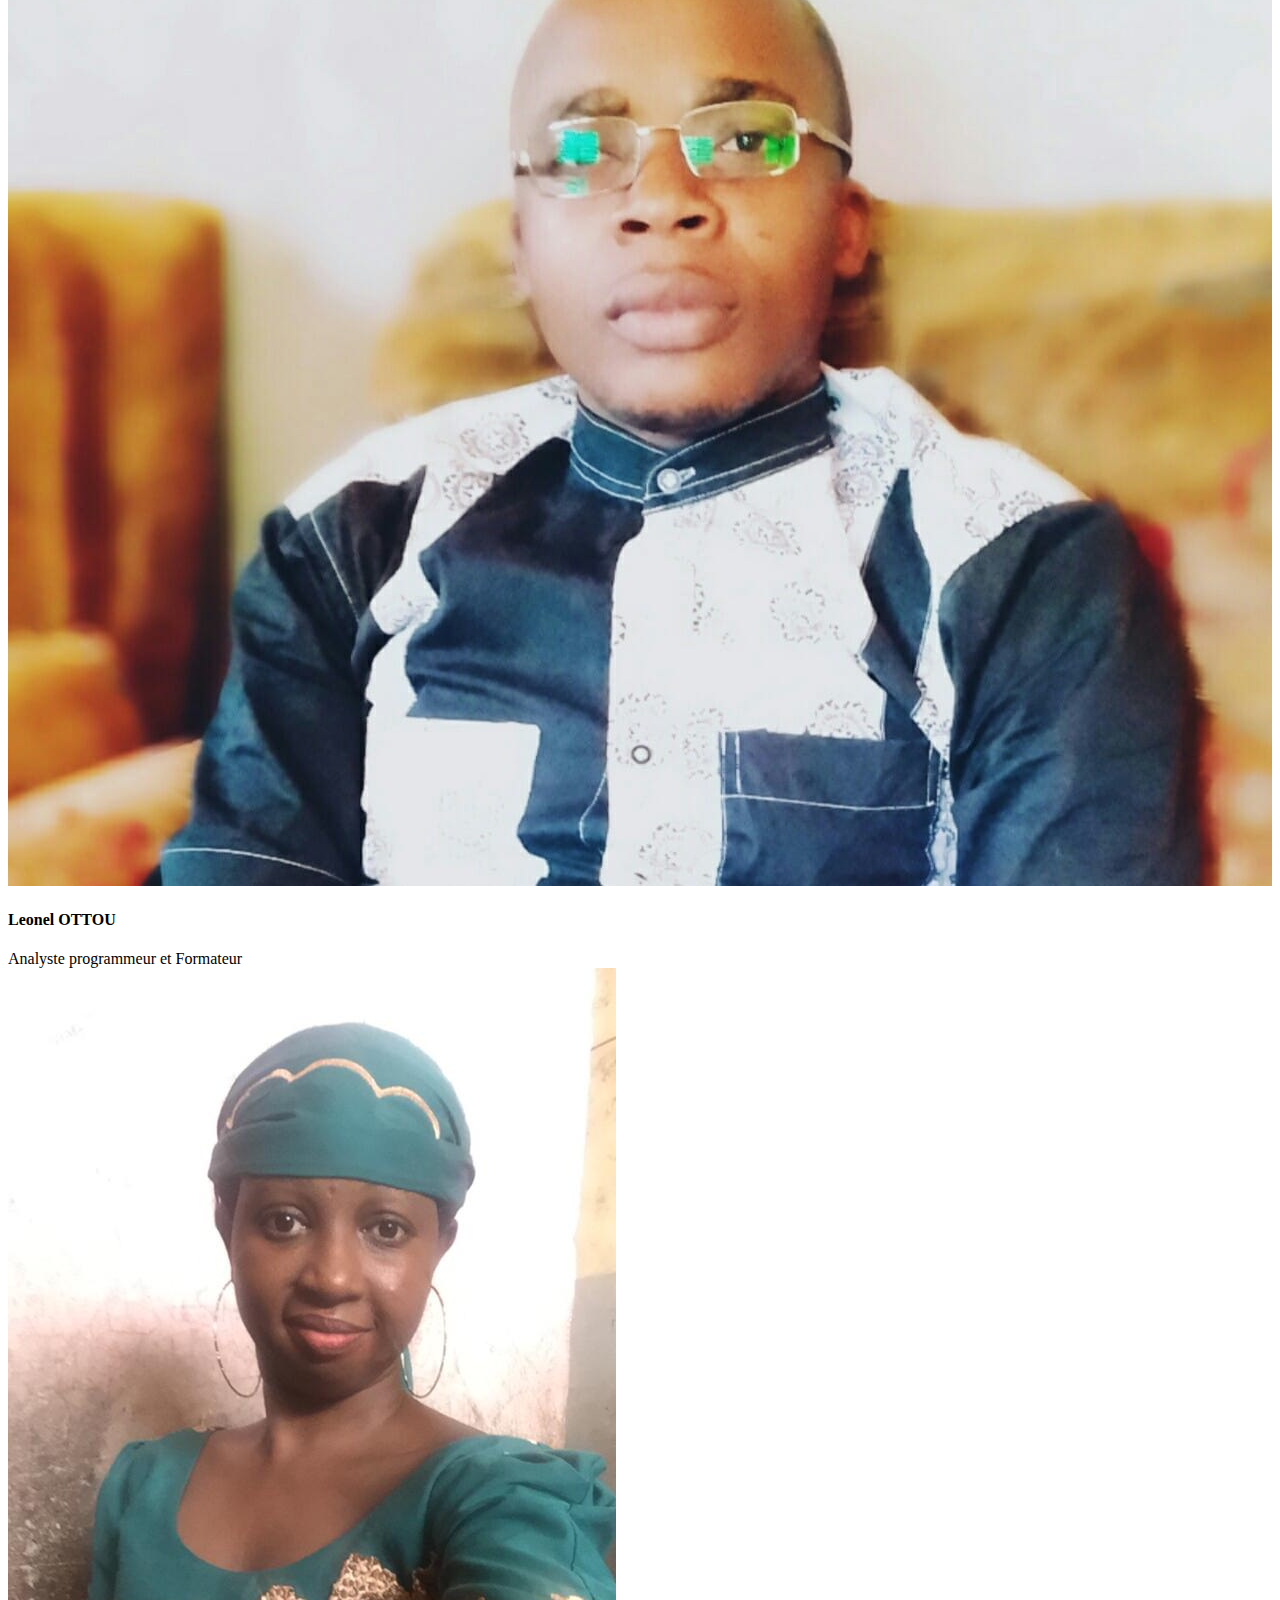
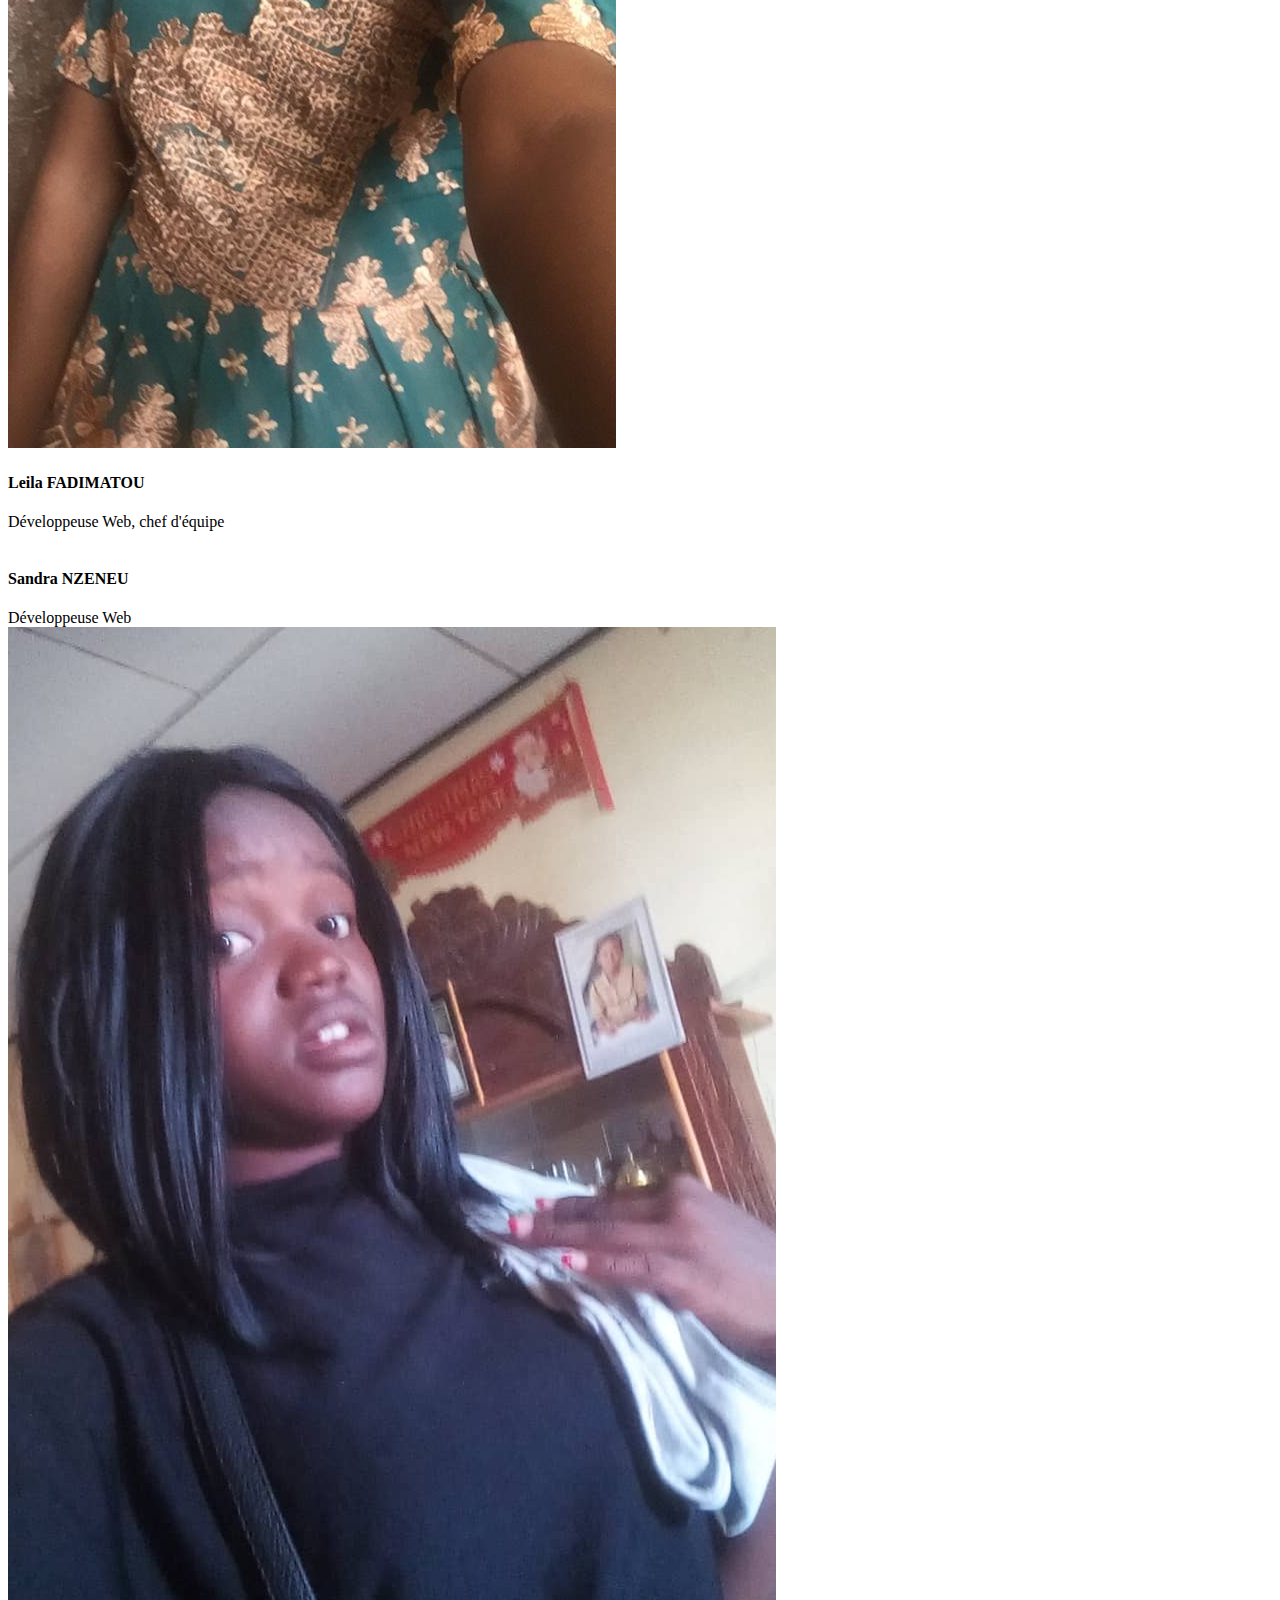
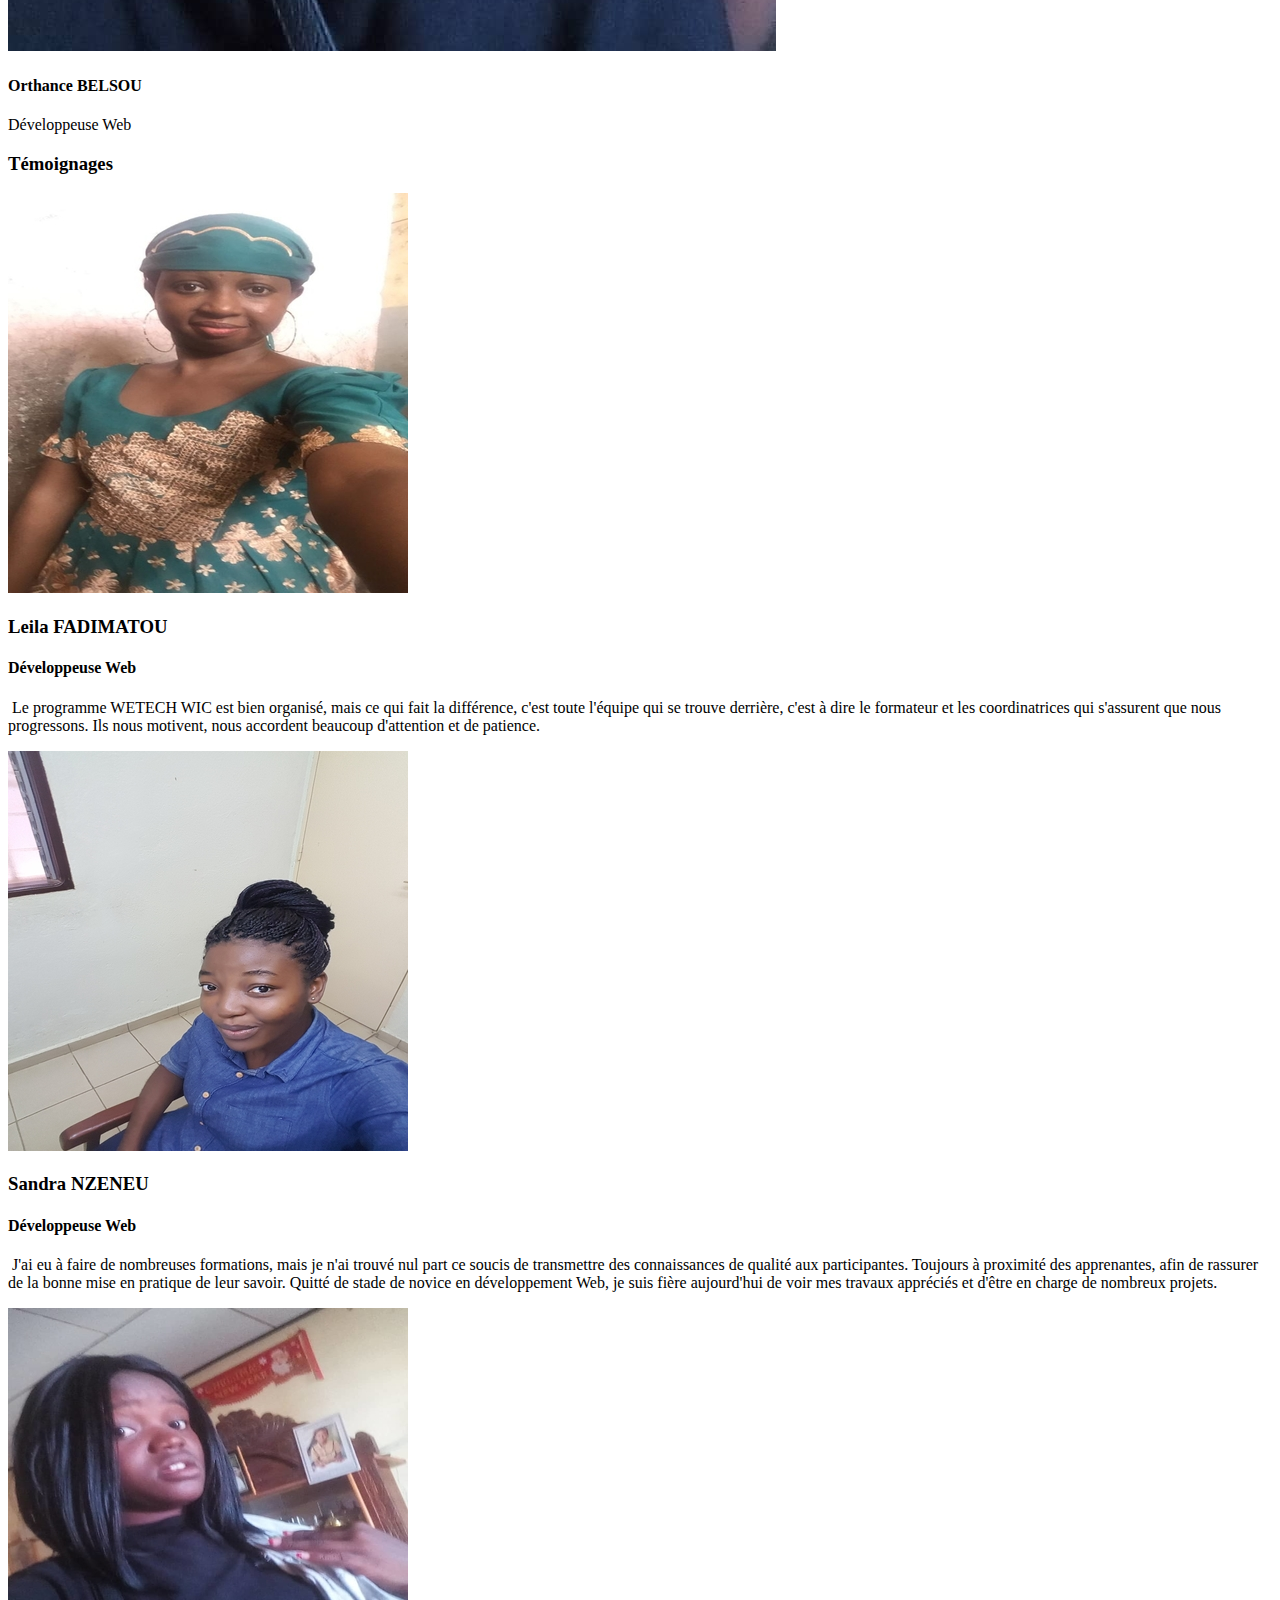
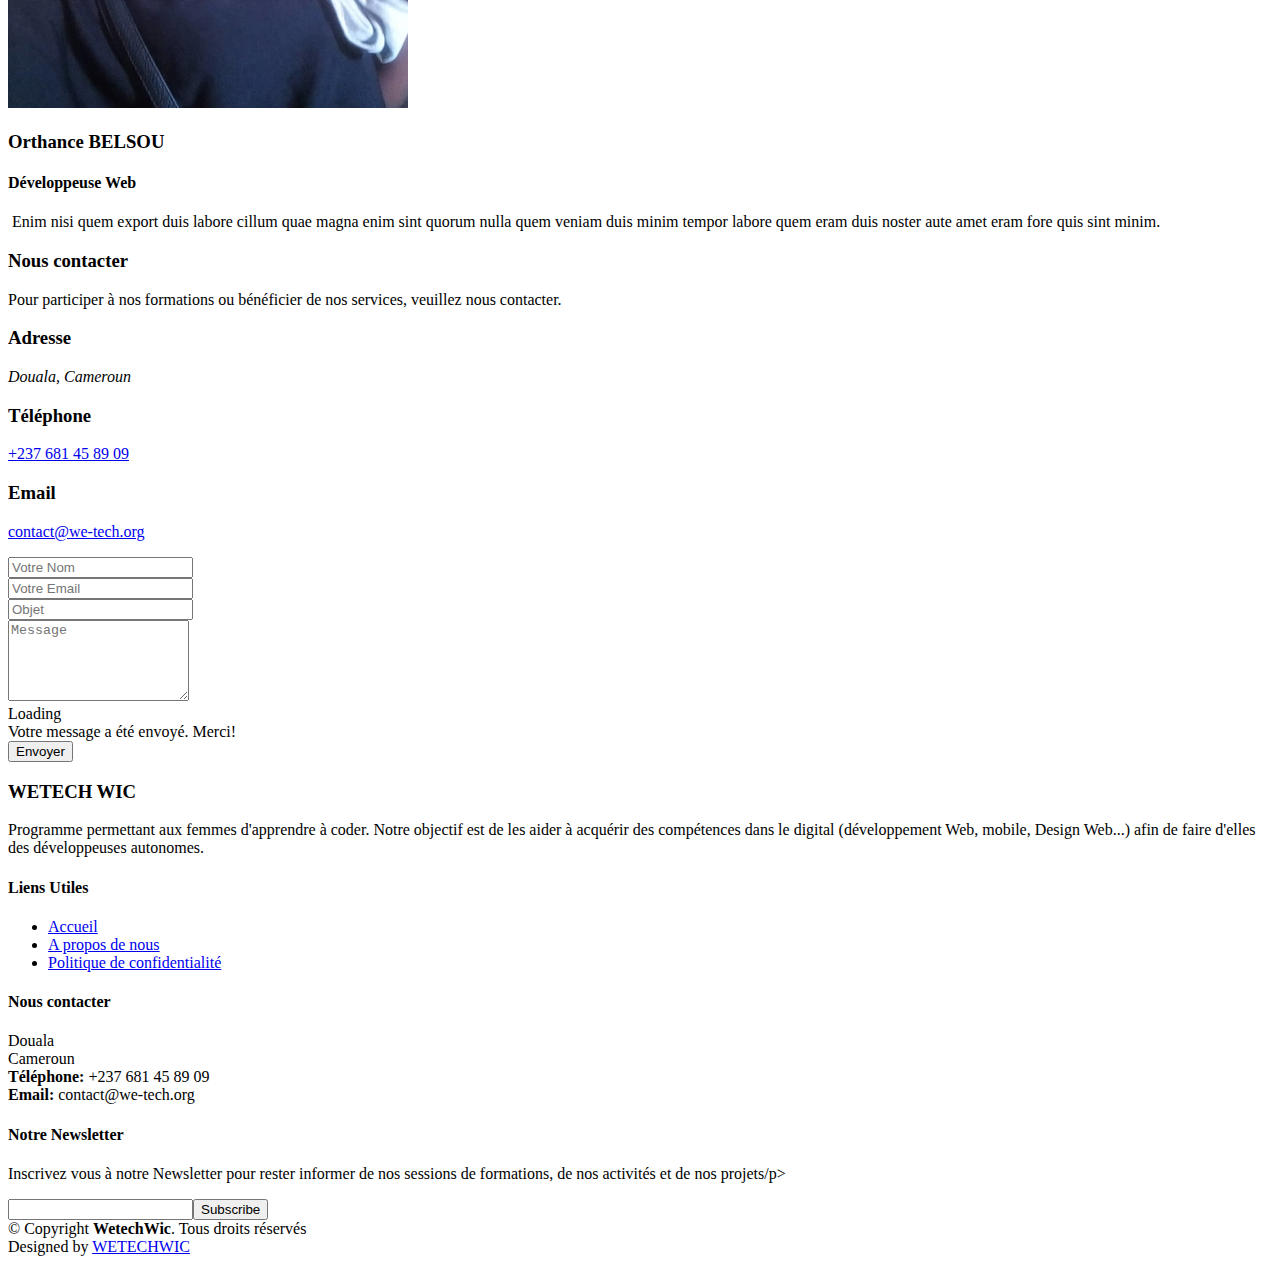
==== commit 05b18557: "Slide modifié" ====
--- a/index.html
+++ b/index.html
@@ -110,7 +110,7 @@
             <div class="carousel-background"><img src="assets/img/intro-carousel/wic9.jpg" alt=""></div>
             <div class="carousel-container">
               <div class="carousel-content">
-                <h2>Soutenir <br /> LA FEMME AFRICAINE</h2>
+                <h2>Soutenir La FEMME AFRICAINE</h2>
                 <p>est notre manière de contribuer au développement communautaire.</p>
               </div>
             </div>
@@ -143,7 +143,7 @@
           <h3>A propos</h3>
           <p>WETECH Women In Code en abrégé (WETECH WIC) est un programme permettant aux
             femmes d’apprendre à coder, et à concevoir des applications fonctionnelles, et performantes
-            pour qu’elles puissent devenir des futures professionnelles du développement web/mobile.</p>
+            pour qu’elles puissent devenir des futures professionnelles du développement Web et du développement Mobile.</p>
         </header>
 
         <div class="row about-cols">
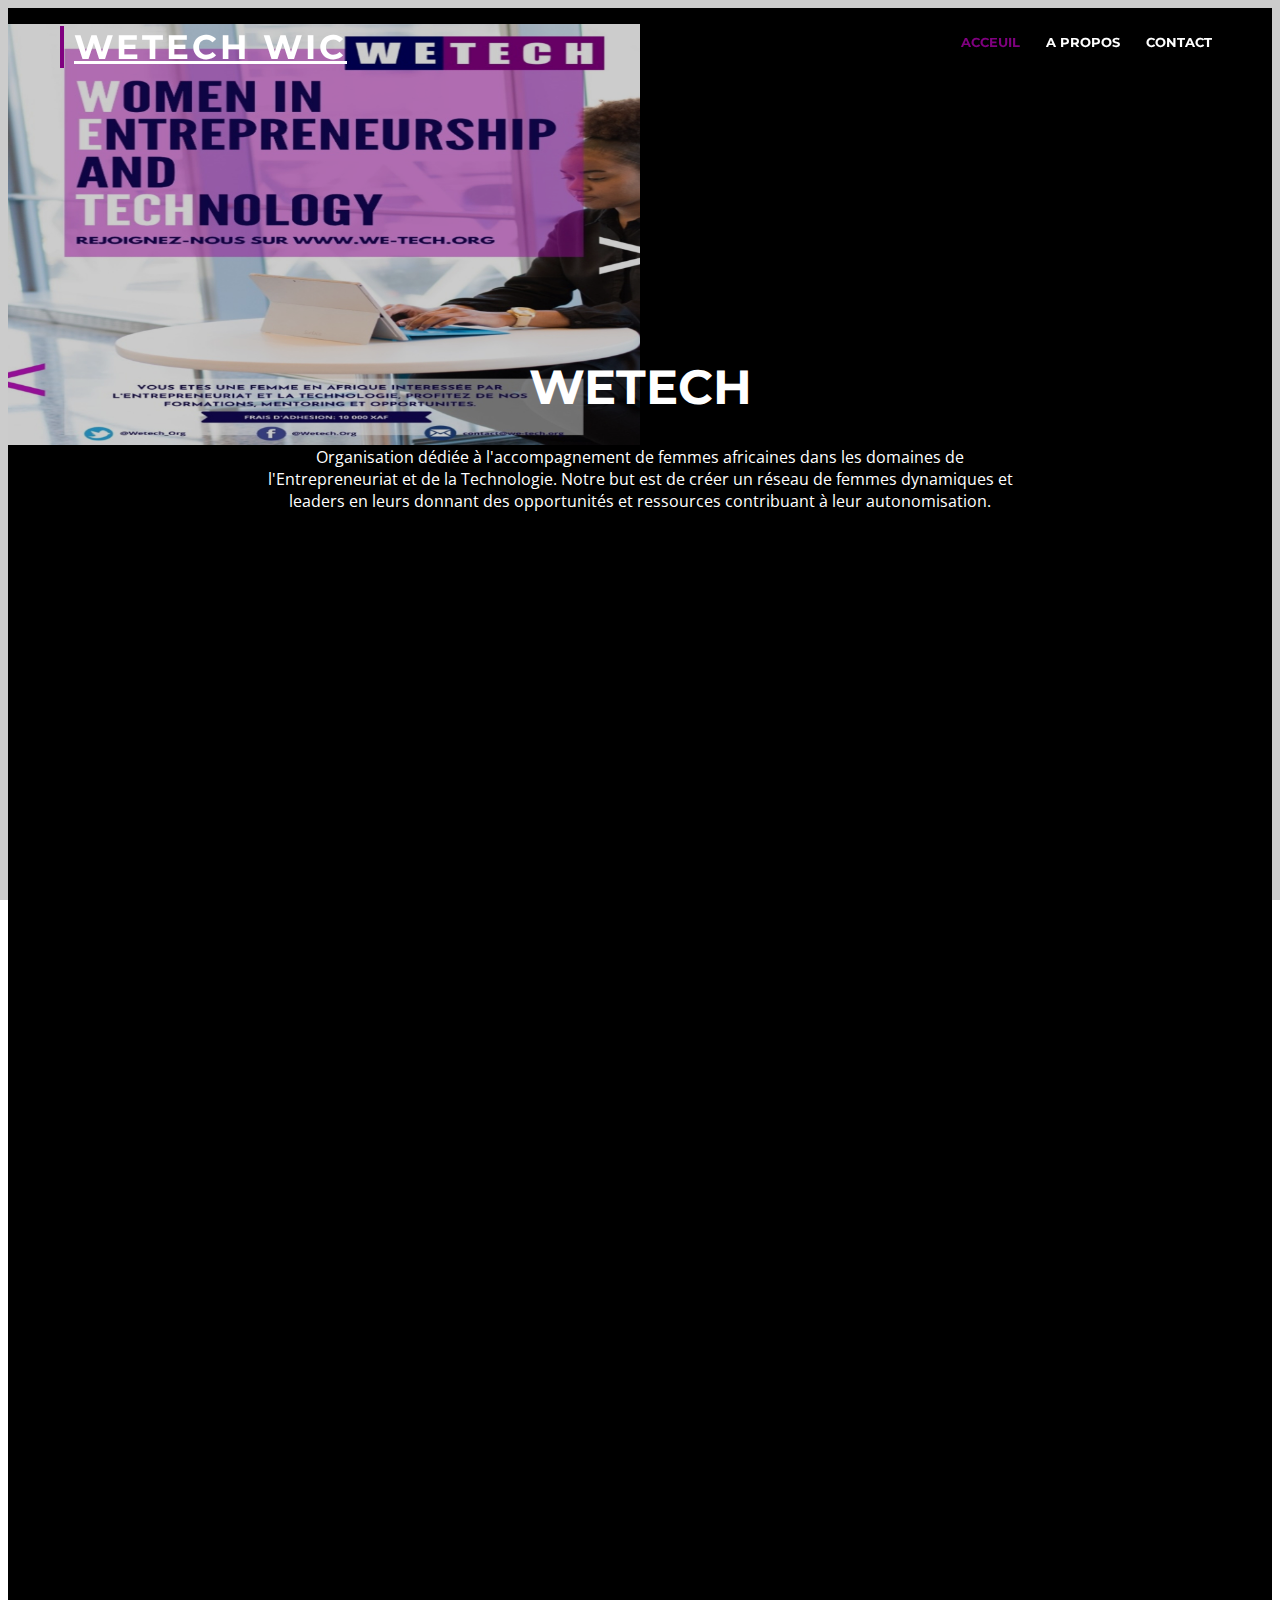
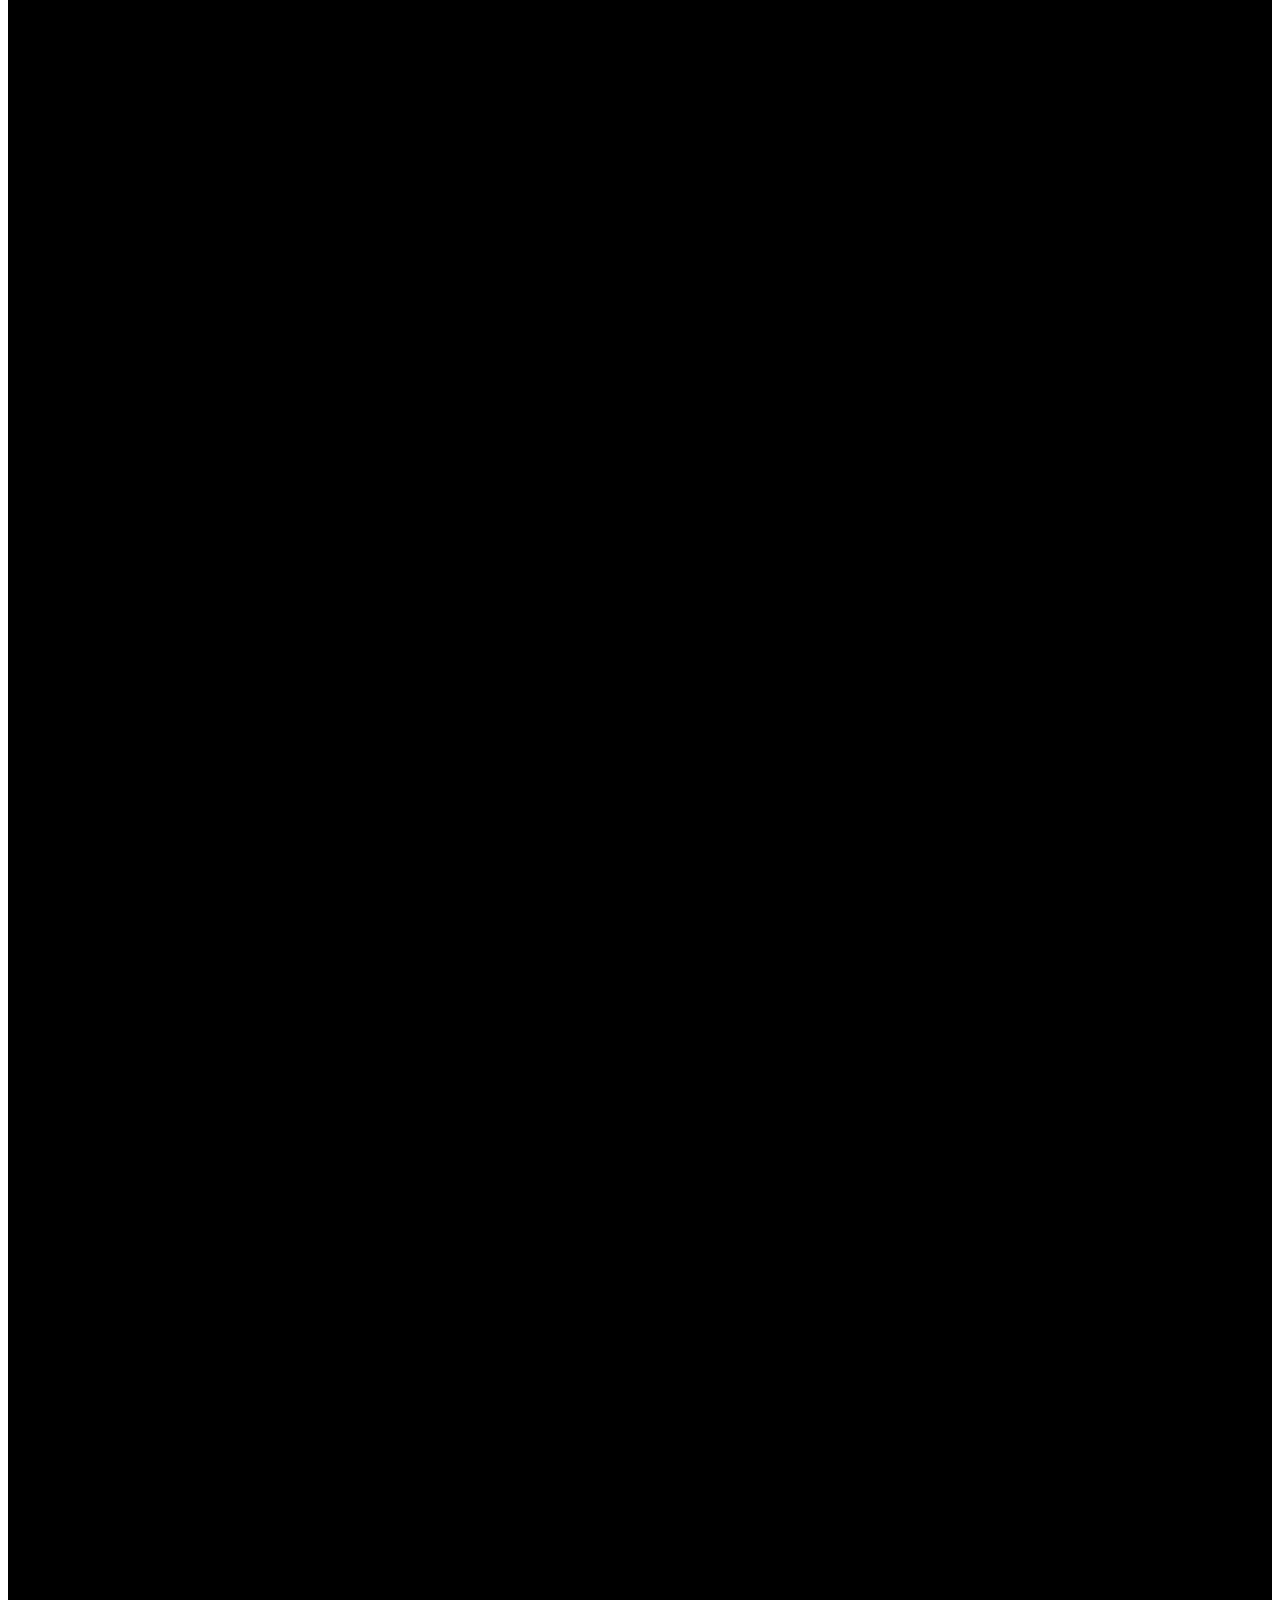
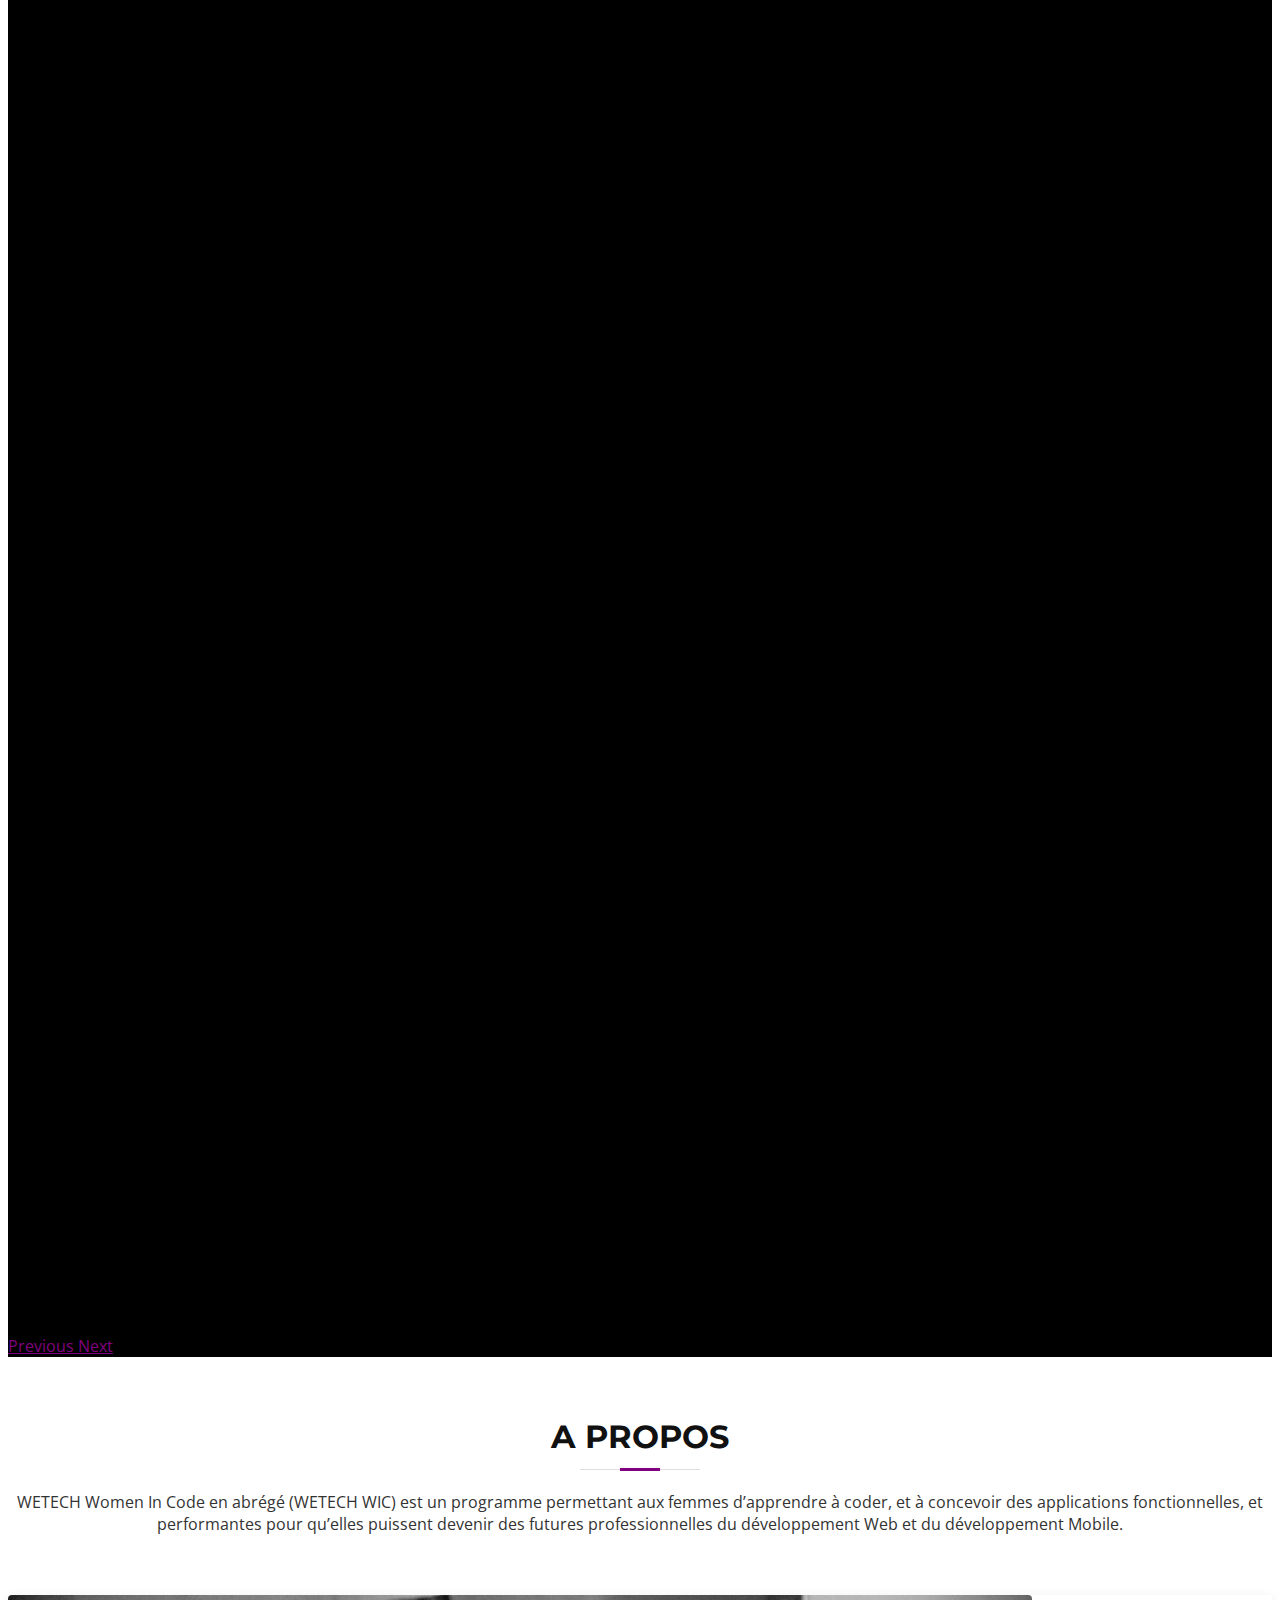
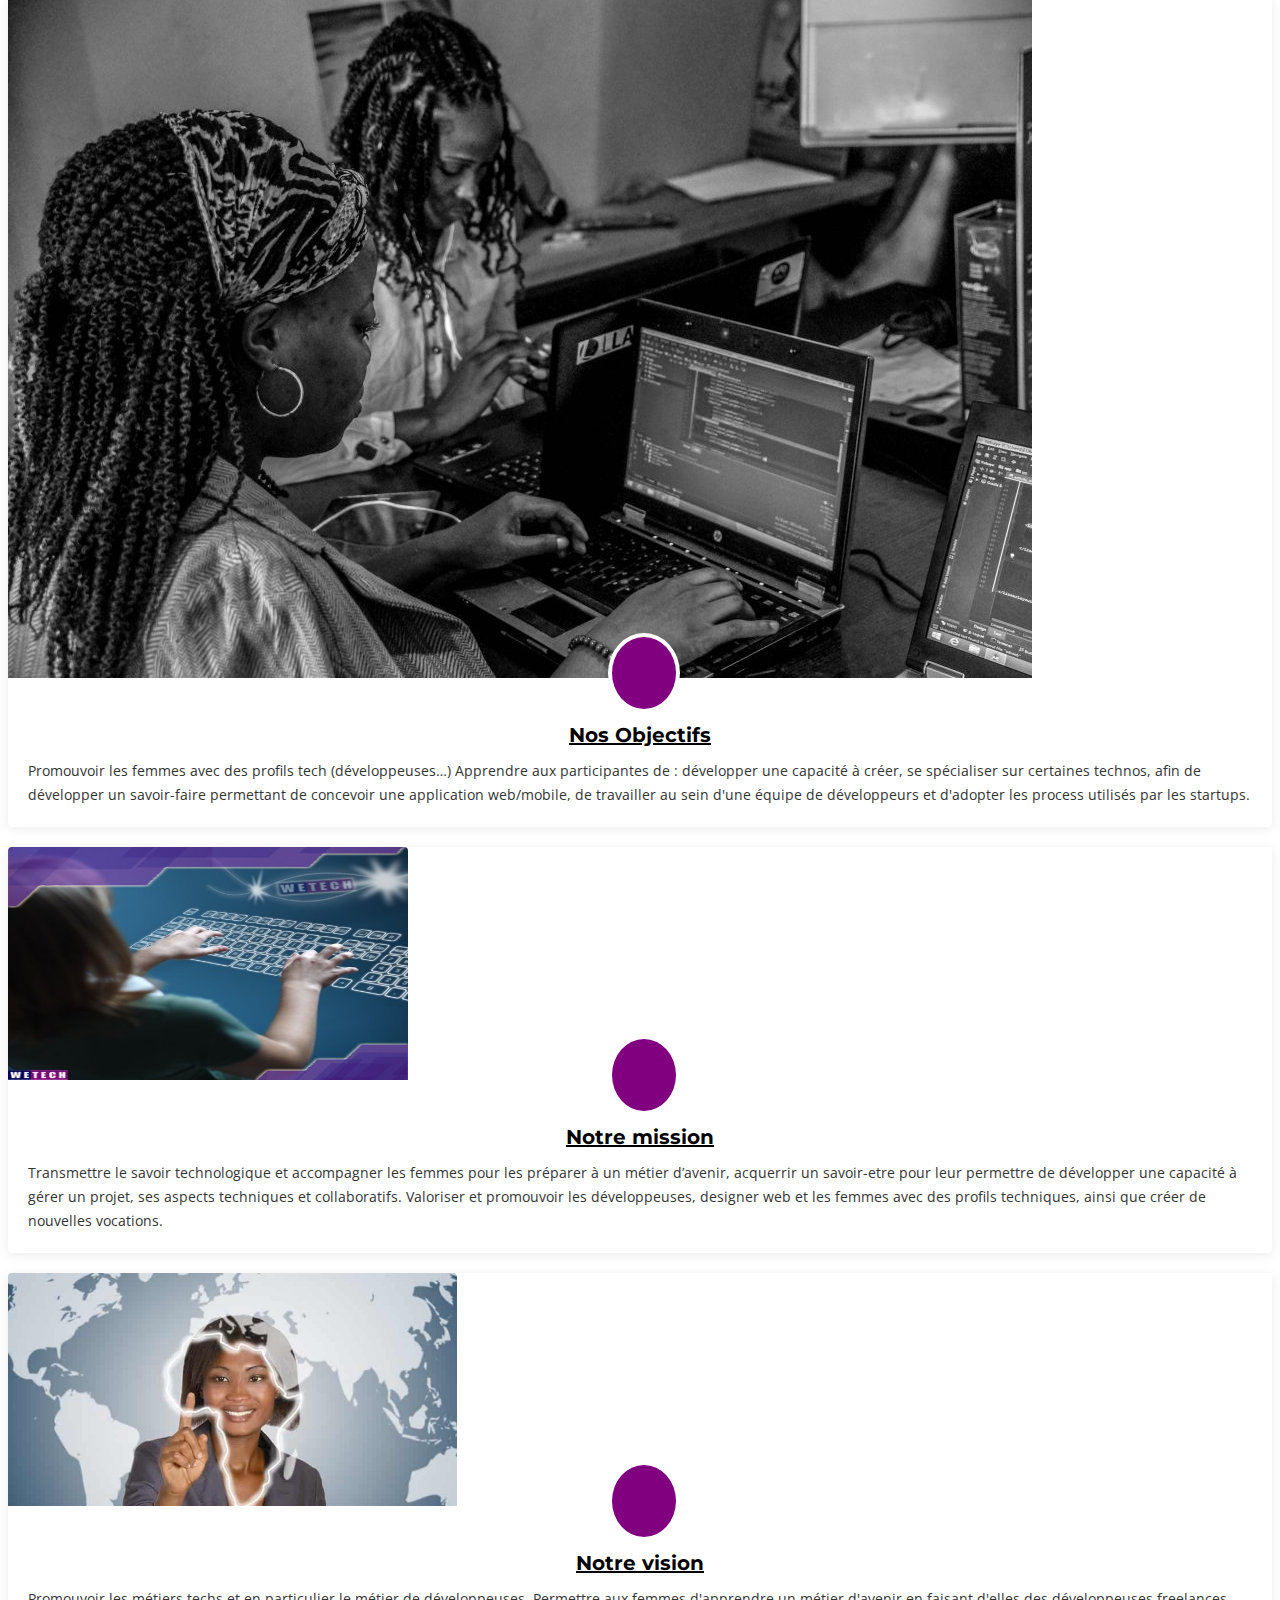
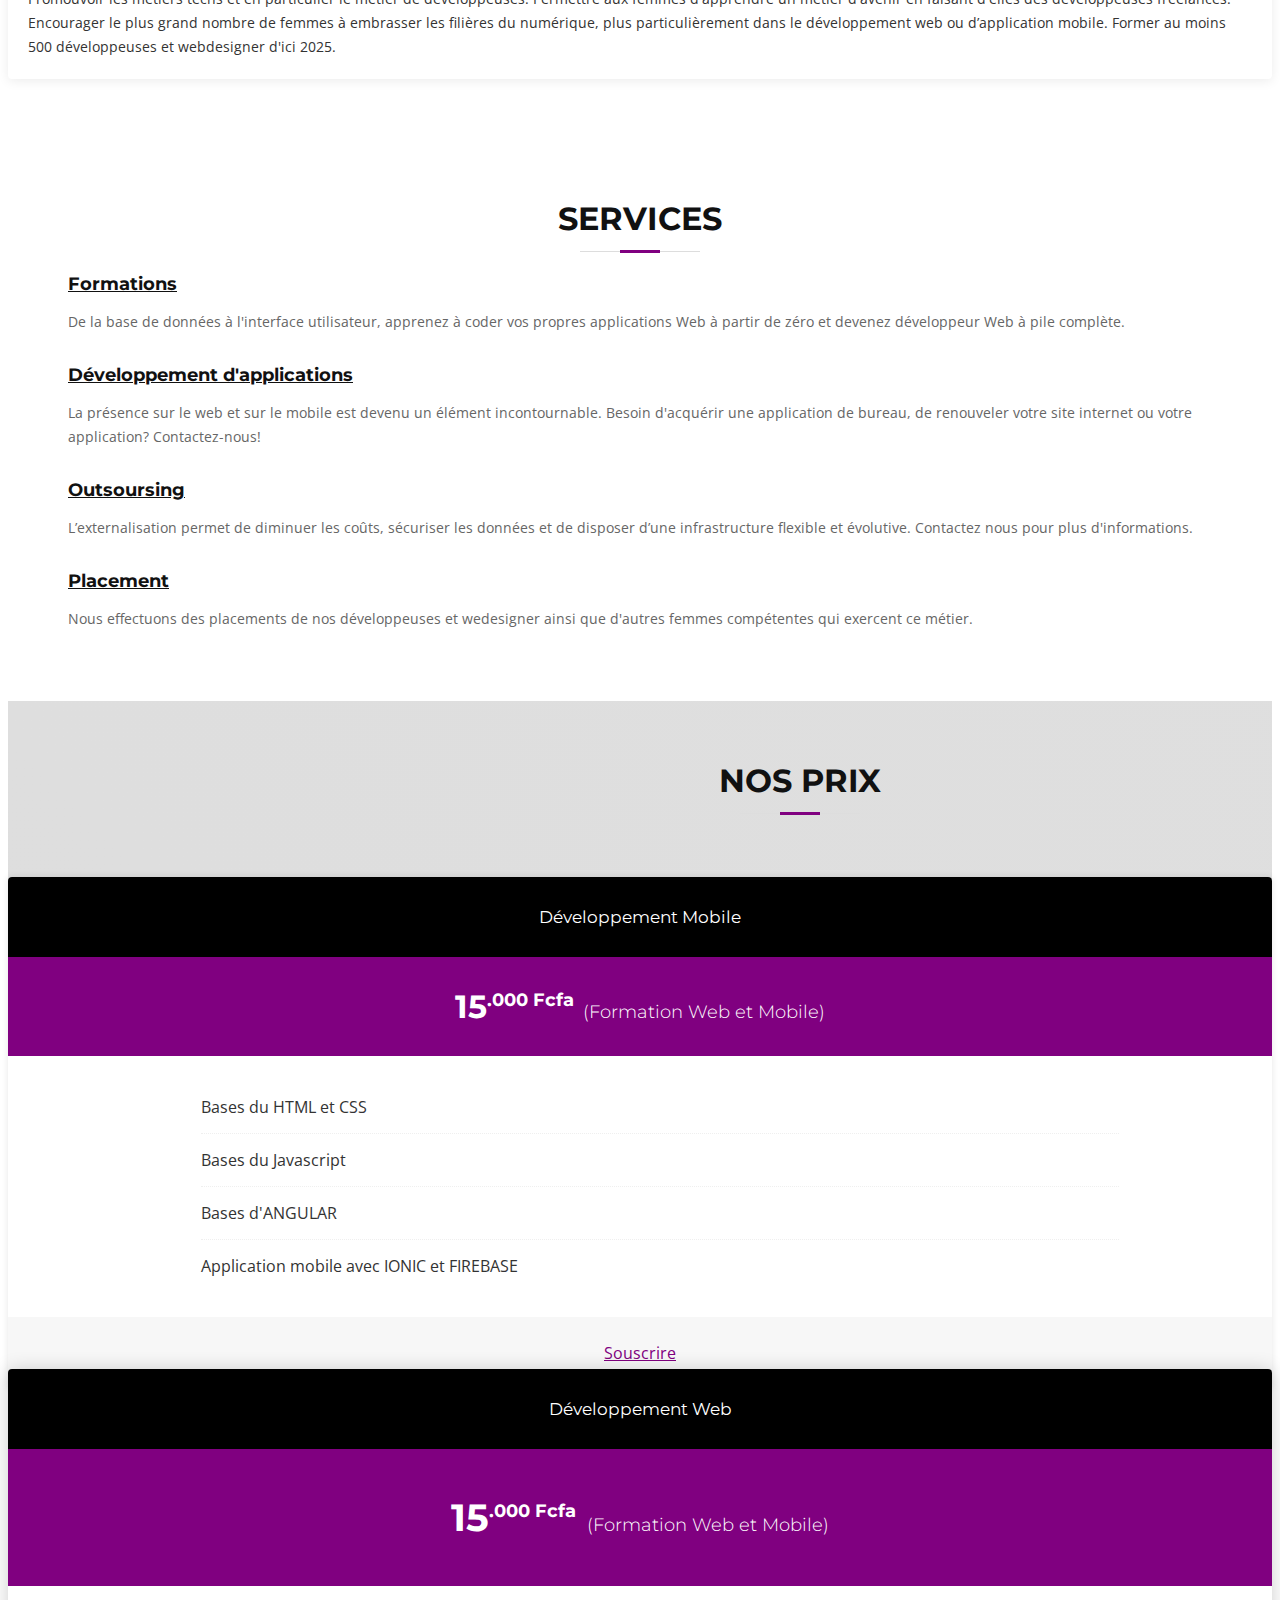
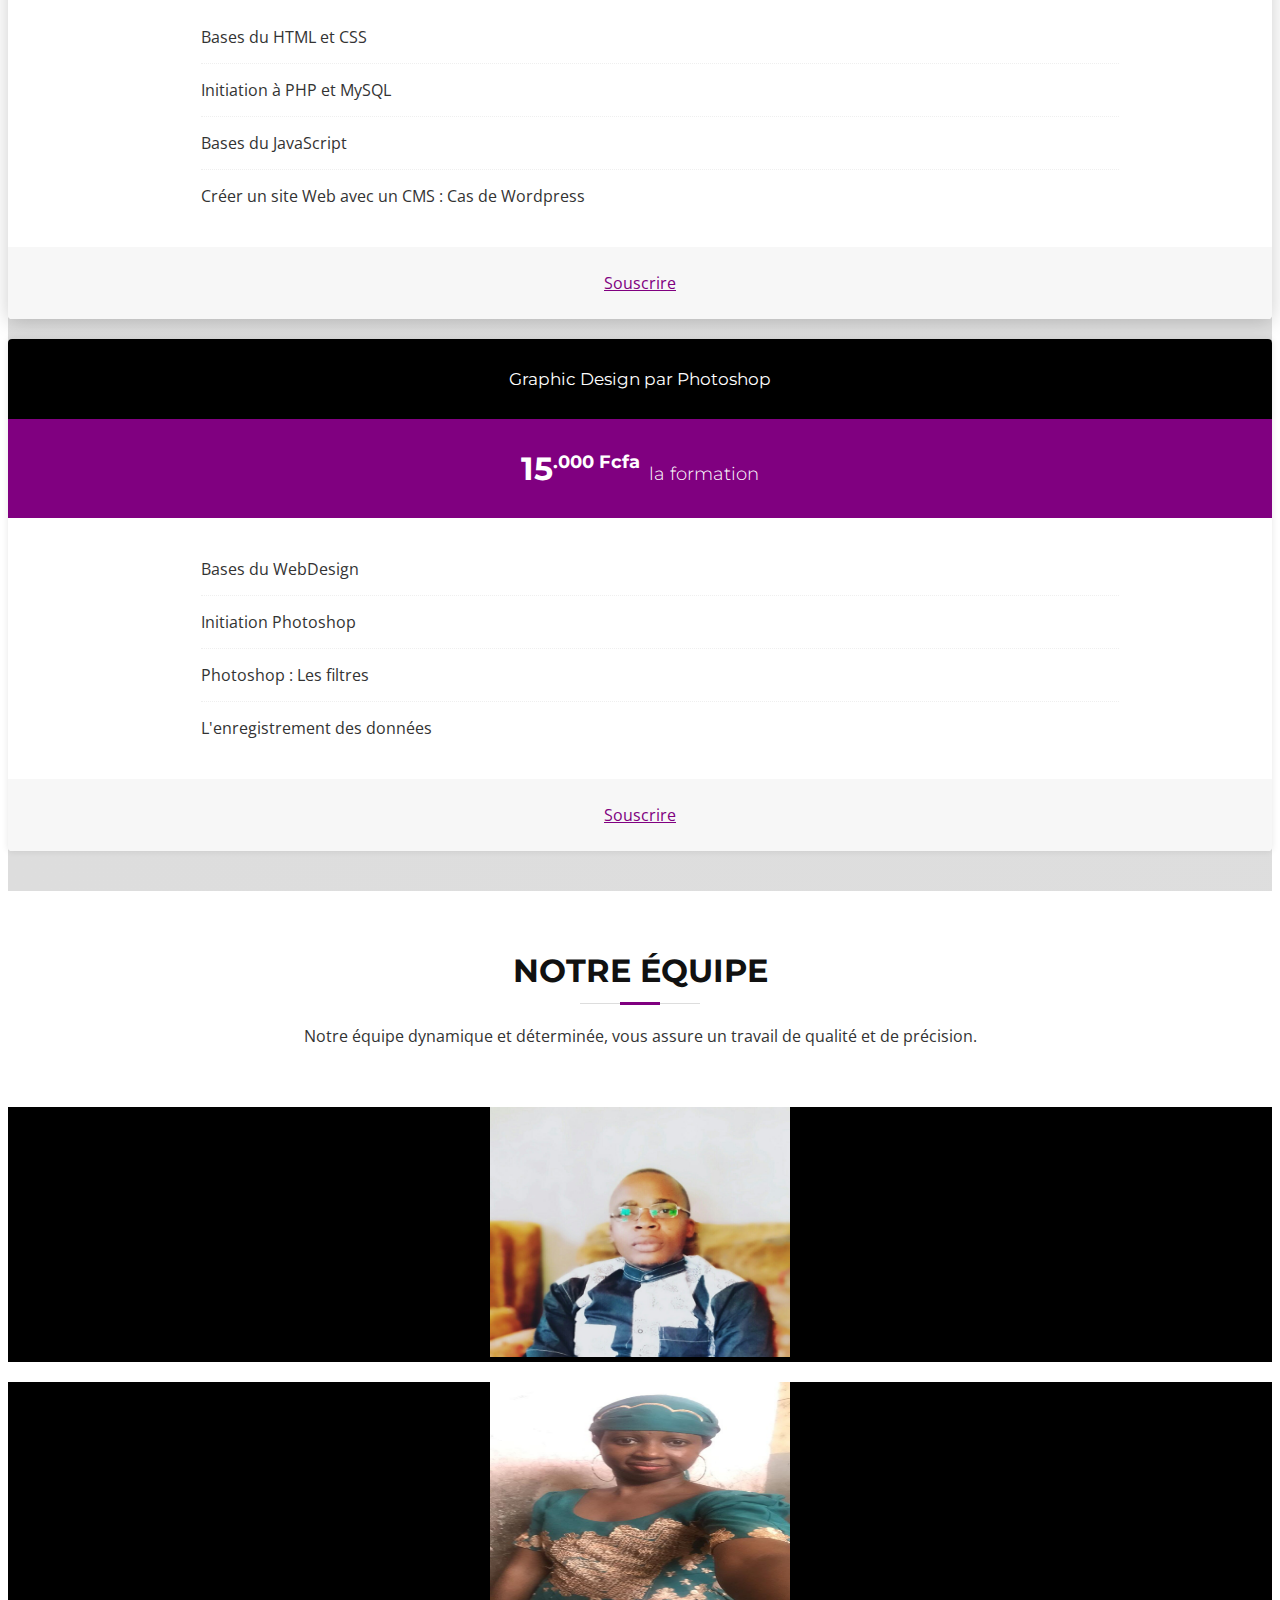
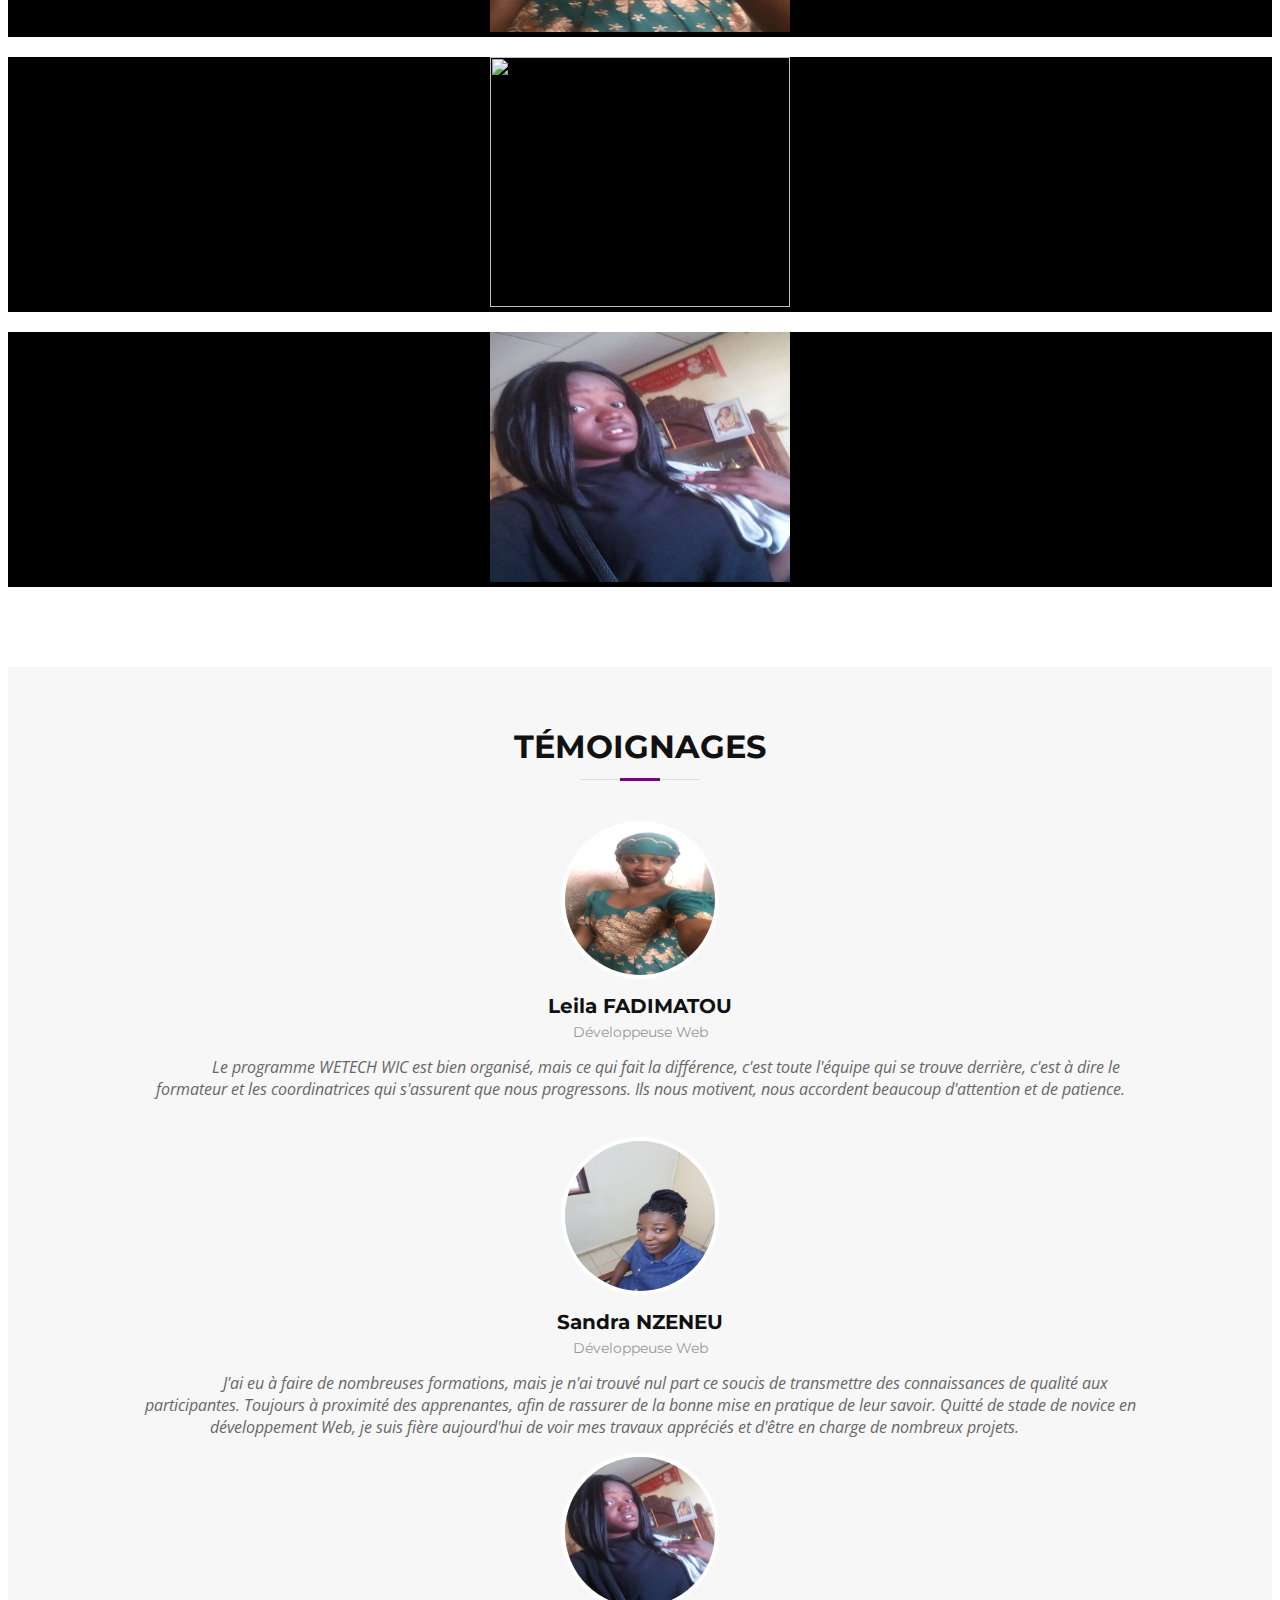
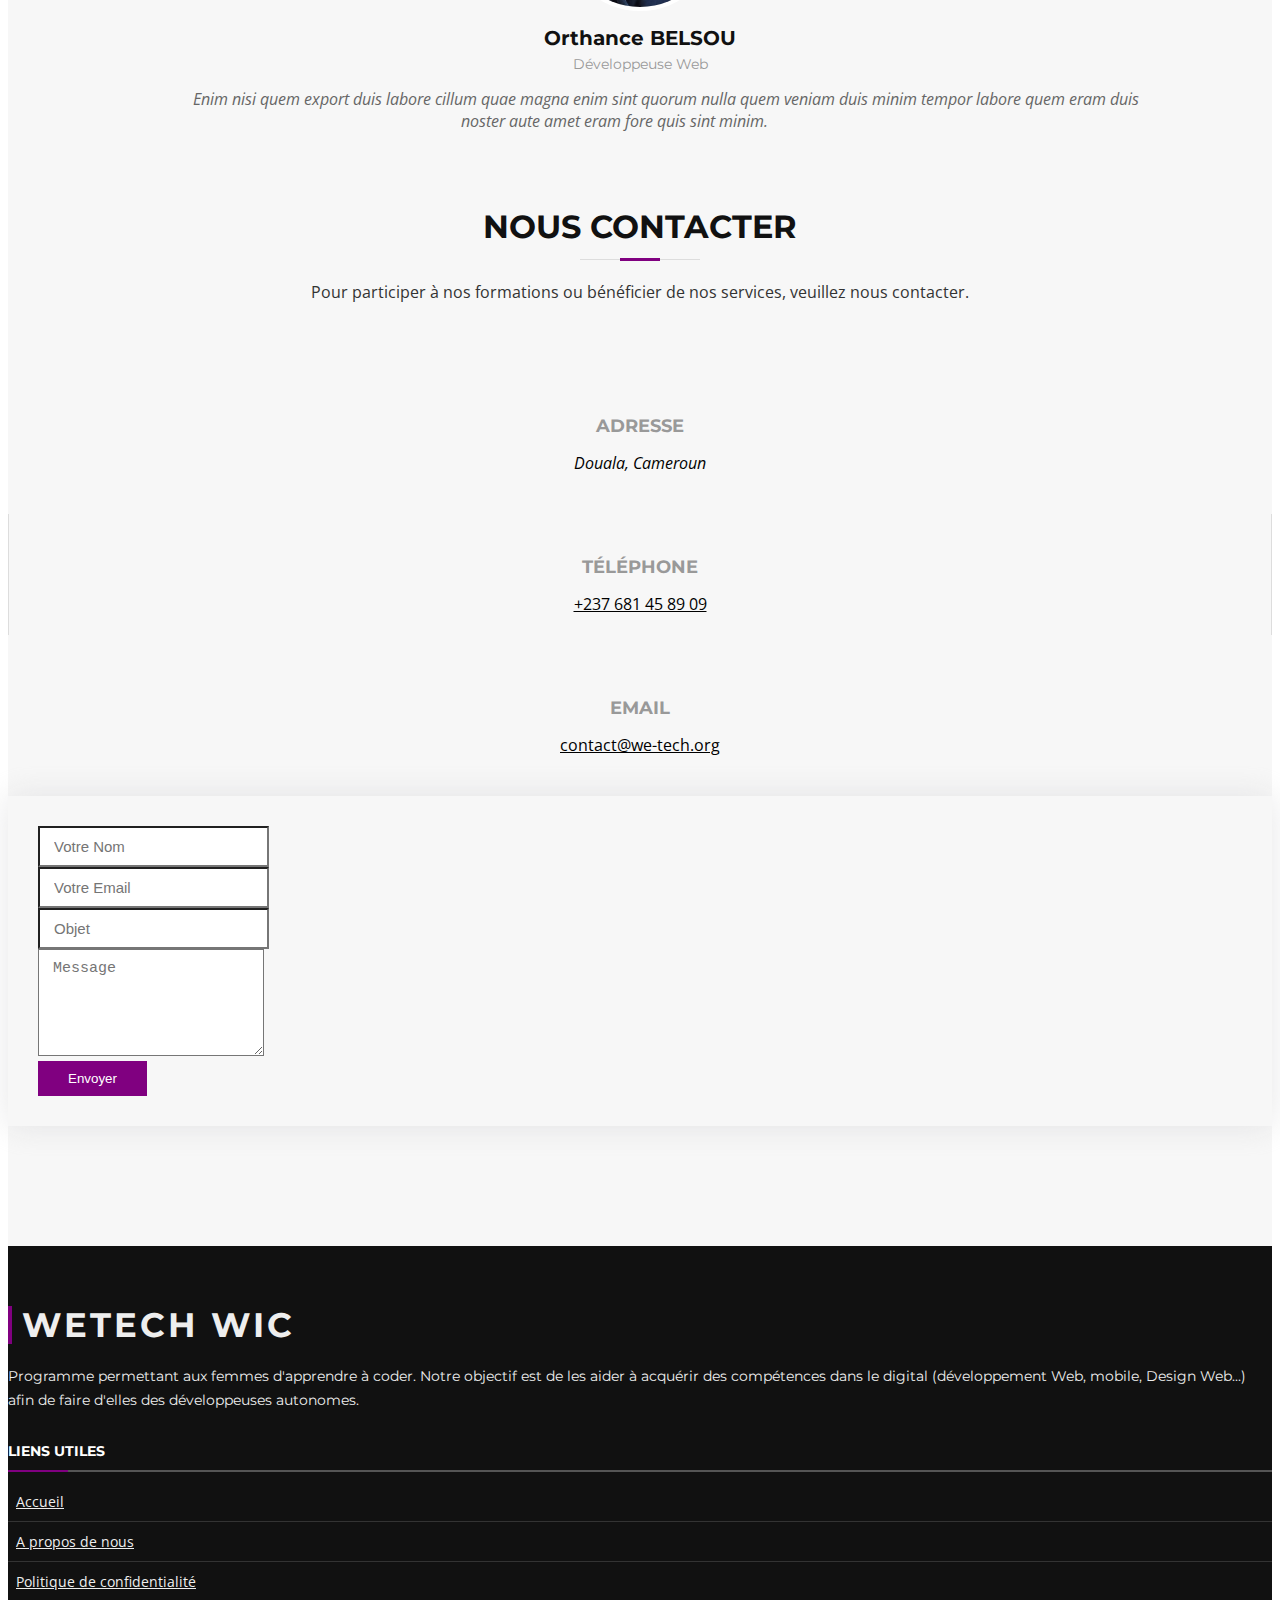
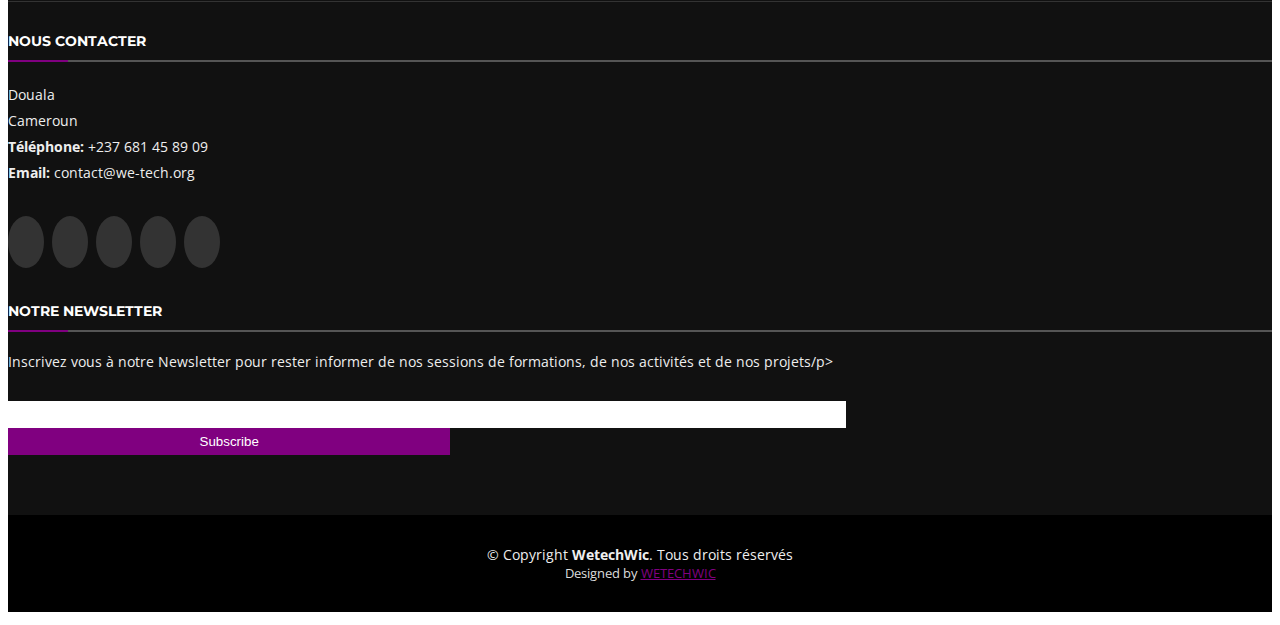
==== commit 1b2022eb: "Merge pull request #10 from wetechwic/accueil" ====
--- a/index.html
+++ b/index.html
@@ -25,7 +25,7 @@
   <link href="assets/vendor/owl.carousel/assets/owl.carousel.min.css" rel="stylesheet">
 
   <!-- Template Main CSS File -->
-  <link href="assets/css/styles.css" rel="stylesheet">
+  <link href="assets/css/style.css" rel="stylesheet">
 
   <!-- =======================================================
   * Template Name: BizPage - v2.0.0
--- a/assets/css/style.css
+++ b/assets/css/style.css
@@ -0,0 +1,1428 @@
+/**
+* Template Name: BizPage - v2.0.0
+* Template URL: https://bootstrapmade.com/bizpage-bootstrap-business-template/
+* Author: BootstrapMade.com
+* License: https://bootstrapmade.com/license/
+*/
+
+/*--------------------------------------------------------------
+# General
+--------------------------------------------------------------*/
+body {
+  background: #fff;
+  color: #666666;
+  font-family: "Open Sans", sans-serif;
+}
+
+a {
+  color: #800080;
+  transition: 0.5s;
+}
+
+a:hover, a:active, a:focus {
+  color: #800080;
+  outline: none;
+  text-decoration: none;
+}
+
+p {
+  padding: 0;
+  margin: 0 0 30px 0;
+}
+
+h1, h2, h3, h4, h5, h6 {
+  font-family: "Montserrat", sans-serif;
+  font-weight: 400;
+  margin: 0 0 20px 0;
+  padding: 0;
+}
+
+/* Back to top button */
+.back-to-top {
+  position: fixed;
+  display: none;
+  background: #800080;
+  color: #fff;
+  width: 44px;
+  height: 44px;
+  text-align: center;
+  line-height: 1;
+  font-size: 16px;
+  border-radius: 50%;
+  right: 15px;
+  bottom: 15px;
+  transition: background 0.5s;
+  z-index: 11;
+}
+
+.back-to-top i {
+  padding-top: 12px;
+  color: #fff;
+}
+
+@media (max-width: 768px) {
+  .back-to-top {
+    bottom: 15px;
+  }
+}
+
+/* Prelaoder */
+#preloader {
+  position: fixed;
+  top: 0;
+  left: 0;
+  right: 0;
+  bottom: 0;
+  z-index: 9999;
+  overflow: hidden;
+  background: #fff;
+}
+
+#preloader:before {
+  content: "";
+  position: fixed;
+  top: calc(50% - 30px);
+  left: calc(50% - 30px);
+  border: 6px solid #f2f2f2;
+  border-top: 6px solid #800080;
+  border-radius: 50%;
+  width: 60px;
+  height: 60px;
+  -webkit-animation: animate-preloader 1s linear infinite;
+  animation: animate-preloader 1s linear infinite;
+}
+
+@-webkit-keyframes animate-preloader {
+  0% {
+    transform: rotate(0deg);
+  }
+  100% {
+    transform: rotate(360deg);
+  }
+}
+
+@keyframes animate-preloader {
+  0% {
+    transform: rotate(0deg);
+  }
+  100% {
+    transform: rotate(360deg);
+  }
+}
+
+/*--------------------------------------------------------------
+# Header
+--------------------------------------------------------------*/
+#header {
+  padding: 30px 0;
+  height: 92px;
+  position: fixed;
+  left: 0;
+  top: 0;
+  right: 0;
+  transition: all 0.5s;
+  z-index: 997;
+}
+
+#header.header-scrolled {
+  background: rgba(0, 0, 0, 0.9);
+  padding: 20px 0;
+  height: 72px;
+  transition: all 0.5s;
+}
+
+#header #logo {
+  float: left;
+}
+
+@media (min-width: 1024px) {
+  #header #logo {
+    padding-left: 60px;
+  }
+}
+
+#header #logo h1 {
+  font-size: 34px;
+  margin: 0;
+  padding: 0;
+  line-height: 1;
+  font-family: "Montserrat", sans-serif;
+  font-weight: 700;
+  letter-spacing: 3px;
+}
+
+#header #logo h1 a, #header #logo h1 a:hover {
+  color: #fff;
+  padding-left: 10px;
+  border-left: 4px solid #800080;
+}
+
+#header #logo img {
+  padding: 0;
+  margin: 0;
+}
+
+@media (max-width: 768px) {
+  #header #logo h1 {
+    font-size: 28px;
+  }
+  #header #logo img {
+    max-height: 40px;
+  }
+}
+
+/*--------------------------------------------------------------
+# Intro Section
+--------------------------------------------------------------*/
+#intro {
+  display: table;
+  width: 100%;
+  height: 80vh;
+  background: #000;
+}
+
+#intro .carousel-item {
+  width: 100%;
+  height: 100vh;
+  background-size: cover;
+  background-position: center;
+  background-repeat: no-repeat;
+
+}
+
+#intro .carousel-item::before {
+  content: '';
+  background-color: rgba(0, 0, 0, 0.2);
+  position: absolute;
+  height: 100%;
+  width: 100%;
+  top: 0;
+  right: 0;
+  left: 0;
+  bottom: 0;
+}
+
+#intro .carousel-container {
+  display: flex;
+  justify-content: center;
+  align-items: center;
+  position: absolute;
+  bottom: 0;
+  top: 0;
+  left: 0;
+  right: 0;
+}
+
+#intro .carousel-background img {
+ max-width: 50%;
+}
+
+#intro .carousel-content {
+  text-align: center;
+}
+
+#intro h2 {
+  color: #fff;
+  margin-bottom: 30px;
+  font-size: 48px;
+  font-weight: 700;
+}
+
+@media (max-width: 768px) {
+  #intro h2 {
+    font-size: 28px;
+  }
+}
+
+#intro p {
+  width: 80%;
+  margin: 0 auto 30px auto;
+  color: #fff;
+}
+
+@media (min-width: 1024px) {
+  #intro p {
+    width: 60%;
+  }
+}
+
+#intro .carousel-fade {
+  overflow: hidden;
+}
+
+#intro .carousel-fade .carousel-inner .carousel-item {
+  transition-property: opacity;
+}
+
+#intro .carousel-fade .carousel-inner .carousel-item,
+#intro .carousel-fade .carousel-inner .active.carousel-item-left,
+#intro .carousel-fade .carousel-inner .active.carousel-item-right {
+  opacity: 0;
+}
+
+#intro .carousel-fade .carousel-inner .active,
+#intro .carousel-fade .carousel-inner .carousel-item-next.carousel-item-left,
+#intro .carousel-fade .carousel-inner .carousel-item-prev.carousel-item-right {
+  opacity: 1;
+  transition: 0.5s;
+}
+
+#intro .carousel-fade .carousel-inner .carousel-item-next,
+#intro .carousel-fade .carousel-inner .carousel-item-prev,
+#intro .carousel-fade .carousel-inner .active.carousel-item-left,
+#intro .carousel-fade .carousel-inner .active.carousel-item-right {
+  left: 0;
+  transform: translate3d(0, 0, 0);
+}
+
+#intro .carousel-control-prev, #intro .carousel-control-next {
+  width: 10%;
+}
+
+@media (min-width: 1024px) {
+  #intro .carousel-control-prev, #intro .carousel-control-next {
+    width: 5%;
+  }
+}
+
+#intro .carousel-control-next-icon, #intro .carousel-control-prev-icon {
+  background: none;
+  font-size: 32px;
+  line-height: 1;
+}
+
+#intro .carousel-indicators li {
+  cursor: pointer;
+}
+
+#intro .btn-get-started {
+  font-family: "Montserrat", sans-serif;
+  font-weight: 500;
+  font-size: 16px;
+  letter-spacing: 1px;
+  display: inline-block;
+  padding: 8px 32px;
+  border-radius: 50px;
+  transition: 0.5s;
+  margin: 10px;
+  color: #fff;
+  background: #18d26e;
+}
+
+#intro .btn-get-started:hover {
+  background: #fff;
+  color: #18d26e;
+}
+
+/*--------------------------------------------------------------
+# Navigation Menu
+--------------------------------------------------------------*/
+/* Nav Menu Essentials */
+.nav-menu, .nav-menu * {
+  margin: 0;
+  padding: 0;
+  list-style: none;
+}
+
+.nav-menu ul {
+  position: absolute;
+  display: none;
+  top: 100%;
+  left: 0;
+  z-index: 99;
+}
+
+.nav-menu li {
+  position: relative;
+  white-space: nowrap;
+}
+
+.nav-menu > li {
+  float: left;
+}
+
+.nav-menu li:hover > ul,
+.nav-menu li.sfHover > ul {
+  display: block;
+}
+
+.nav-menu ul ul {
+  top: 0;
+  left: 100%;
+}
+
+.nav-menu ul li {
+  min-width: 180px;
+}
+
+/* Nav Menu Arrows */
+.sf-arrows .sf-with-ul {
+  padding-right: 30px;
+}
+
+.sf-arrows .sf-with-ul:after {
+  content: "\f107";
+  position: absolute;
+  right: 15px;
+  font-family: FontAwesome;
+  font-style: normal;
+  font-weight: normal;
+}
+
+.sf-arrows ul .sf-with-ul:after {
+  content: "\f105";
+}
+
+/* Nav Meu Container */
+#nav-menu-container {
+  float: right;
+  margin: 0;
+}
+
+@media (min-width: 1024px) {
+  #nav-menu-container {
+    padding-right: 60px;
+  }
+}
+
+@media (max-width: 768px) {
+  #nav-menu-container {
+    display: none;
+  }
+}
+
+/* Nav Meu Styling */
+.nav-menu a {
+  padding: 0 8px 10px 8px;
+  text-decoration: none;
+  display: inline-block;
+  color: #fff;
+  font-family: "Montserrat", sans-serif;
+  font-weight: 700;
+  font-size: 13px;
+  text-transform: uppercase;
+  outline: none;
+}
+
+.nav-menu li:hover > a, .nav-menu > .menu-active > a {
+  color: #800080;
+}
+
+.nav-menu > li {
+  margin-left: 10px;
+}
+
+.nav-menu ul {
+  margin: 4px 0 0 0;
+  padding: 10px;
+  box-shadow: 0px 0px 30px rgba(127, 137, 161, 0.25);
+  background: #fff;
+}
+
+.nav-menu ul li {
+  transition: 0.3s;
+}
+
+.nav-menu ul li a {
+  padding: 10px;
+  color: #333;
+  transition: 0.3s;
+  display: block;
+  font-size: 13px;
+  text-transform: none;
+}
+
+.nav-menu ul li:hover > a {
+  color: #18d26e;
+}
+
+.nav-menu ul ul {
+  margin: 0;
+}
+
+/* Mobile Nav Toggle */
+#mobile-nav-toggle {
+  position: fixed;
+  right: 0;
+  top: 0;
+  z-index: 999;
+  margin: 20px 20px 0 0;
+  border: 0;
+  background: none;
+  font-size: 24px;
+  display: none;
+  transition: all 0.4s;
+  outline: none;
+  cursor: pointer;
+}
+
+#mobile-nav-toggle i {
+  color: #fff;
+}
+
+@media (max-width: 768px) {
+  #mobile-nav-toggle {
+    display: inline;
+  }
+}
+
+/* Mobile Nav Styling */
+#mobile-nav {
+  position: fixed;
+  top: 0;
+  padding-top: 18px;
+  bottom: 0;
+  z-index: 998;
+  background: rgba(0, 0, 0, 0.8);
+  left: -260px;
+  width: 260px;
+  overflow-y: auto;
+  transition: 0.4s;
+}
+
+#mobile-nav ul {
+  padding: 0;
+  margin: 0;
+  list-style: none;
+}
+
+#mobile-nav ul li {
+  position: relative;
+}
+
+#mobile-nav ul li a {
+  color: #fff;
+  font-size: 13px;
+  text-transform: uppercase;
+  overflow: hidden;
+  padding: 10px 22px 10px 15px;
+  position: relative;
+  text-decoration: none;
+  width: 100%;
+  display: block;
+  outline: none;
+  font-weight: 700;
+  font-family: "Montserrat", sans-serif;
+}
+
+#mobile-nav ul li a:hover {
+  color: #18d26e;
+}
+
+#mobile-nav ul li li {
+  padding-left: 30px;
+}
+
+#mobile-nav ul li.menu-active a {
+  color: #18d26e;
+}
+
+#mobile-nav ul .menu-has-children i {
+  position: absolute;
+  right: 0;
+  z-index: 99;
+  padding: 15px;
+  cursor: pointer;
+  color: #fff;
+}
+
+#mobile-nav ul .menu-has-children i.fa-chevron-up {
+  color: #18d26e;
+}
+
+#mobile-nav ul .menu-has-children li a {
+  text-transform: none;
+}
+
+#mobile-nav ul .menu-item-active {
+  color: #18d26e;
+}
+
+#mobile-body-overly {
+  width: 100%;
+  height: 100%;
+  z-index: 997;
+  top: 0;
+  left: 0;
+  position: fixed;
+  background: rgba(0, 0, 0, 0.7);
+  display: none;
+}
+
+/* Mobile Nav body classes */
+body.mobile-nav-active {
+  overflow: hidden;
+}
+
+body.mobile-nav-active #mobile-nav {
+  left: 0;
+}
+
+body.mobile-nav-active #mobile-nav-toggle {
+  color: #fff;
+}
+
+/*--------------------------------------------------------------
+# Sections
+--------------------------------------------------------------*/
+/* Sections Header
+--------------------------------*/
+.section-header h3 {
+  font-size: 32px;
+  color: #111;
+  text-transform: uppercase;
+  text-align: center;
+  font-weight: 700;
+  position: relative;
+  padding-bottom: 15px;
+}
+
+.section-header h3::before {
+  content: '';
+  position: absolute;
+  display: block;
+  width: 120px;
+  height: 1px;
+  background: #ddd;
+  bottom: 1px;
+  left: calc(50% - 60px);
+}
+
+.section-header h3::after {
+  content: '';
+  position: absolute;
+  display: block;
+  width: 40px;
+  height: 3px;
+  background: #800080;
+  bottom: 0;
+  left: calc(50% - 20px);
+}
+
+.section-header p {
+  text-align: center;
+  padding-bottom: 30px;
+  color: #333;
+}
+
+/* Section with background
+--------------------------------*/
+.section-bg {
+  background: #f7f7f7;
+}
+
+
+/* About Us Section
+--------------------------------*/
+#about {
+  background: url("../img/about-bg.jpg") center top no-repeat fixed;
+  background-size: cover;
+  padding: 60px 0 40px 0;
+  position: relative;
+}
+
+#pricing {
+  background: linear-gradient(45deg, #ddd, #ddddddf2), url(../img/about-bg.jpg) center top no-repeat fixed;
+  background-size: cover;
+  
+  padding: 60px 0 40px 0;
+  position: relative;
+  
+  
+}
+
+#about::before {
+  content: '';
+  position: absolute;
+  left: 0;
+  right: 0;
+  top: 0;
+  bottom: 0;
+  background: rgba(255, 255, 255, 0.92);
+  z-index: 9;
+}
+
+#about .container {
+  position: relative;
+  z-index: 10;
+}
+
+#about .about-col {
+  background: #fff;
+  border-radius: 0 0 4px 4px;
+  box-shadow: 0px 2px 12px rgba(0, 0, 0, 0.08);
+  margin-bottom: 20px;
+}
+
+#about .about-col .img {
+  position: relative;
+}
+
+#about .about-col .img img {
+  border-radius: 4px 4px 0 0;
+}
+
+#about .about-col .icon {
+  width: 64px;
+  height: 64px;
+  padding-top: 8px;
+  text-align: center;
+  position: absolute;
+  background-color: #800080;
+  border-radius: 50%;
+  text-align: center;
+  border: 4px solid #fff;
+  left: calc( 50% - 32px);
+  bottom: -30px;
+  transition: 0.3s;
+}
+
+#about .about-col i {
+  font-size: 36px;
+  line-height: 1;
+  color: #fff;
+  transition: 0.3s;
+}
+
+#about .about-col:hover .icon {
+  background-color: #fff;
+}
+
+#about .about-col:hover i {
+  color: #800080;
+}
+
+#about .about-col h2 {
+  color: #000;
+  text-align: center;
+  font-weight: 700;
+  font-size: 20px;
+  padding: 0;
+  margin: 40px 0 12px 0;
+}
+
+#about .about-col h2 a {
+  color: #000;
+}
+
+#about .about-col h2 a:hover {
+  color: #800080;
+}
+
+#about .about-col p {
+  font-size: 14px;
+  line-height: 24px;
+  color: #333;
+  margin-bottom: 0;
+  padding: 0 20px 20px 20px;
+}
+
+/* Services Section
+--------------------------------*/
+#services {
+  background: #fff;
+  background-size: cover;
+  padding: 60px 0 40px 0;
+}
+
+#services .box {
+  margin-bottom: 30px;
+}
+
+#services .icon {
+  float: left;
+}
+
+#services .icon i {
+  color: #800080;
+  font-size: 36px;
+  line-height: 1;
+  transition: 0.5s;
+}
+
+#services .title {
+  margin-left: 60px;
+  font-weight: 700;
+  margin-bottom: 15px;
+  font-size: 18px;
+}
+
+#services .title a {
+  color: #111;
+}
+
+#services .box:hover .title a {
+  color: #800080;
+}
+
+#services .description {
+  font-size: 14px;
+  margin-left: 60px;
+  line-height: 24px;
+  margin-bottom: 0;
+}
+
+/* Skills Section
+--------------------------------*/
+#skills {
+  padding: 60px 0;
+}
+
+#skills .progress {
+  height: 35px;
+  margin-bottom: 10px;
+}
+
+#skills .progress .skill {
+  font-family: "Open Sans", sans-serif;
+  line-height: 35px;
+  padding: 0;
+  margin: 0 0 0 20px;
+  text-transform: uppercase;
+}
+
+#skills .progress .skill .val {
+  float: right;
+  font-style: normal;
+  margin: 0 20px 0 0;
+}
+
+#skills .progress-bar {
+  width: 1px;
+  text-align: left;
+  transition: .9s;
+}
+
+/* Facts Section
+--------------------------------*/
+#facts {
+  background: url("../img/facts-bg.jpg") center top no-repeat fixed;
+  background-size: cover;
+  padding: 60px 0 0 0;
+  position: relative;
+}
+
+#facts::before {
+  content: '';
+  position: absolute;
+  left: 0;
+  right: 0;
+  top: 0;
+  bottom: 0;
+  background: rgba(255, 255, 255, 0.88);
+  z-index: 9;
+}
+
+#facts .container {
+  position: relative;
+  z-index: 10;
+}
+
+#facts .counters span {
+  font-family: "Montserrat", sans-serif;
+  font-weight: bold;
+  font-size: 48px;
+  display: block;
+  color: #18d26e;
+}
+
+#facts .counters p {
+  padding: 0;
+  margin: 0 0 20px 0;
+  font-family: "Montserrat", sans-serif;
+  font-size: 14px;
+  color: #111;
+}
+
+#facts .facts-img {
+  text-align: center;
+  padding-top: 30px;
+}
+
+
+/* Testimonials Section
+--------------------------------*/
+#testimonials {
+  padding: 60px 0;
+}
+
+#testimonials .section-header {
+  margin-bottom: 40px;
+}
+
+#testimonials .testimonial-item {
+  text-align: center;
+}
+
+#testimonials .testimonial-item .testimonial-img {
+  width: 150px;
+  border-radius: 50%;
+  border: 4px solid #fff;
+  margin: 0 auto;
+}
+
+#testimonials .testimonial-item h3 {
+  font-size: 20px;
+  font-weight: bold;
+  margin: 10px 0 5px 0;
+  color: #111;
+}
+
+#testimonials .testimonial-item h4 {
+  font-size: 14px;
+  color: #999;
+  margin: 0 0 15px 0;
+}
+
+#testimonials .testimonial-item .quote-sign-left {
+  margin-top: -15px;
+  padding-right: 10px;
+  display: inline-block;
+  width: 37px;
+}
+
+#testimonials .testimonial-item .quote-sign-right {
+  margin-bottom: -15px;
+  padding-left: 10px;
+  display: inline-block;
+  max-width: 100%;
+  width: 37px;
+}
+
+#testimonials .testimonial-item p {
+  font-style: italic;
+  margin: 0 auto 15px auto;
+}
+
+@media (min-width: 992px) {
+  #testimonials .testimonial-item p {
+    width: 80%;
+  }
+}
+
+#testimonials .owl-nav, #testimonials .owl-dots {
+  margin-top: 5px;
+  text-align: center;
+}
+
+#testimonials .owl-dot {
+  display: inline-block;
+  margin: 0 5px;
+  width: 12px;
+  height: 12px;
+  border-radius: 50%;
+  background-color: #ddd;
+}
+
+#testimonials .owl-dot.active {
+  background-color: #800080;
+}
+
+/* Team Section
+--------------------------------*/
+#team {
+  background: #fff;
+  padding: 60px 0;
+}
+
+#team .member {
+  text-align: center;
+  margin-bottom: 20px;
+  background: #000;
+  position: relative;
+}
+
+#team .member .member-info {
+  opacity: 0;
+  display: flex;
+  justify-content: center;
+  align-items: center;
+  position: absolute;
+  bottom: 0;
+  top: 0;
+  left: 0;
+  right: 0;
+  transition: 0.2s;
+}
+
+#team .member .member-info-content {
+  margin-top: -50px;
+  transition: margin 0.2s;
+}
+
+#team .member:hover .member-info {
+  background: rgba(0, 0, 0, 0.7);
+  opacity: 1;
+  transition: 0.4s;
+}
+
+#team .member:hover .member-info-content {
+  margin-top: 0;
+  transition: margin 0.4s;
+}
+
+#team .member h4 {
+  font-weight: 700;
+  margin-bottom: 2px;
+  font-size: 18px;
+  color: #fff;
+}
+
+#team .member span {
+  font-style: italic;
+  display: block;
+  font-size: 13px;
+  color: #fff;
+}
+
+#team .member .social {
+  margin-top: 15px;
+}
+
+#team .member .social a {
+  transition: none;
+  color: #fff;
+}
+
+#team .member .social a:hover {
+  color: #18d26e;
+}
+
+#team .member .social i {
+  font-size: 18px;
+  margin: 0 2px;
+}
+#team .member .img-fluid
+{
+width: 300px;
+  height: 250px;
+}
+
+/* Contact Section
+--------------------------------*/
+#contact {
+  padding: 60px 0;
+}
+
+#contact .contact-info {
+  margin-bottom: 20px;
+  text-align: center;
+}
+
+#contact .contact-info i {
+  font-size: 48px;
+  display: inline-block;
+  margin-bottom: 10px;
+  color: #800080;
+}
+
+#contact .contact-info address, #contact .contact-info p {
+  margin-bottom: 0;
+  color: #000;
+}
+
+#contact .contact-info h3 {
+  font-size: 18px;
+  margin-bottom: 15px;
+  font-weight: bold;
+  text-transform: uppercase;
+  color: #999;
+}
+
+#contact .contact-info a {
+  color: #000;
+}
+
+#contact .contact-info a:hover {
+  color: #800080;
+}
+
+#contact .contact-address, #contact .contact-phone, #contact .contact-email {
+  margin-bottom: 20px;
+}
+
+@media (min-width: 768px) {
+  #contact .contact-address, #contact .contact-phone, #contact .contact-email {
+    padding: 20px 0;
+  }
+}
+
+@media (min-width: 768px) {
+  #contact .contact-phone {
+    border-left: 1px solid #ddd;
+    border-right: 1px solid #ddd;
+  }
+}
+
+#contact .php-email-form {
+  box-shadow: 0 0 30px rgba(214, 215, 216, 0.6);
+  padding: 30px;
+}
+
+#contact .php-email-form .validate {
+  display: none;
+  color: red;
+  margin: 0 0 15px 0;
+  font-weight: 400;
+  font-size: 13px;
+}
+
+#contact .php-email-form .error-message {
+  display: none;
+  color: #fff;
+  background: #ed3c0d;
+  text-align: center;
+  padding: 15px;
+  font-weight: 600;
+}
+
+#contact .php-email-form .sent-message {
+  display: none;
+  color: #fff;
+  background: #800080;
+  text-align: center;
+  padding: 15px;
+  font-weight: 600;
+}
+
+#contact .php-email-form .loading {
+  display: none;
+  background: #fff;
+  text-align: center;
+  padding: 15px;
+}
+
+#contact .php-email-form .loading:before {
+  content: "";
+  display: inline-block;
+  border-radius: 50%;
+  width: 24px;
+  height: 24px;
+  margin: 0 10px -6px 0;
+  border: 3px solid #18d26e;
+  border-top-color: #eee;
+  -webkit-animation: animate-loading 1s linear infinite;
+  animation: animate-loading 1s linear infinite;
+}
+
+#contact .php-email-form input, #contact .php-email-form textarea {
+  padding: 10px 14px;
+  border-radius: 0;
+  box-shadow: none;
+  font-size: 15px;
+}
+
+#contact .php-email-form input::focus, #contact .php-email-form textarea::focus {
+  background-color: #800080;
+}
+
+#contact .php-email-form button[type="submit"] {
+  background: #800080;
+  border: 0;
+  padding: 10px 30px;
+  color: #fff;
+  transition: 0.4s;
+  cursor: pointer;
+}
+
+#contact .php-email-form button[type="submit"]:hover {
+  background: #13a456;
+}
+
+@-webkit-keyframes animate-loading {
+  0% {
+    transform: rotate(0deg);
+  }
+  100% {
+    transform: rotate(360deg);
+  }
+}
+
+@keyframes animate-loading {
+  0% {
+    transform: rotate(0deg);
+  }
+  100% {
+    transform: rotate(360deg);
+  }
+}
+
+/*--------------------------------------------------------------
+# Footer
+--------------------------------------------------------------*/
+#footer {
+  background: #000;
+  padding: 0 0 30px 0;
+  color: #eee;
+  font-size: 14px;
+}
+
+#footer .footer-top {
+  background: #111;
+  padding: 60px 0 30px 0;
+}
+
+#footer .footer-top .footer-info {
+  margin-bottom: 30px;
+}
+
+#footer .footer-top .footer-info h3 {
+  font-size: 34px;
+  margin: 0 0 20px 0;
+  padding: 2px 0 2px 10px;
+  line-height: 1;
+  font-family: "Montserrat", sans-serif;
+  font-weight: 700;
+  letter-spacing: 3px;
+  border-left: 4px solid #800080;
+}
+
+#footer .footer-top .footer-info p {
+  font-size: 14px;
+  line-height: 24px;
+  margin-bottom: 0;
+  font-family: "Montserrat", sans-serif;
+  color: #eee;
+}
+
+#footer .footer-top .social-links a {
+  font-size: 18px;
+  display: inline-block;
+  background: #333;
+  color: #eee;
+  line-height: 1;
+  padding: 8px 0;
+  margin-right: 4px;
+  border-radius: 50%;
+  text-align: center;
+  width: 36px;
+  height: 36px;
+  transition: 0.3s;
+}
+
+#footer .footer-top .social-links a:hover {
+  background: #18d26e;
+  color: #fff;
+}
+
+#footer .footer-top h4 {
+  font-size: 14px;
+  font-weight: bold;
+  color: #fff;
+  text-transform: uppercase;
+  position: relative;
+  padding-bottom: 12px;
+}
+
+#footer .footer-top h4::before, #footer .footer-top h4::after {
+  content: '';
+  position: absolute;
+  left: 0;
+  bottom: 0;
+  height: 2px;
+}
+
+#footer .footer-top h4::before {
+  right: 0;
+  background: #555;
+}
+
+#footer .footer-top h4::after {
+  background: #800080;
+  width: 60px;
+}
+
+#footer .footer-top .footer-links {
+  margin-bottom: 30px;
+}
+
+#footer .footer-top .footer-links ul {
+  list-style: none;
+  padding: 0;
+  margin: 0;
+}
+
+#footer .footer-top .footer-links ul i {
+  padding-right: 8px;
+  color: #ddd;
+}
+
+#footer .footer-top .footer-links ul li {
+  border-bottom: 1px solid #333;
+  padding: 10px 0;
+}
+
+#footer .footer-top .footer-links ul li:first-child {
+  padding-top: 0;
+}
+
+#footer .footer-top .footer-links ul a {
+  color: #eee;
+}
+
+#footer .footer-top .footer-links ul a:hover {
+  color: #800080;
+}
+
+#footer .footer-top .footer-contact {
+  margin-bottom: 30px;
+}
+
+#footer .footer-top .footer-contact p {
+  line-height: 26px;
+}
+
+#footer .footer-top .footer-newsletter {
+  margin-bottom: 30px;
+}
+
+#footer .footer-top .footer-newsletter input[type="email"] {
+  border: 0;
+  padding: 6px 8px;
+  width: 65%;
+}
+
+#footer .footer-top .footer-newsletter input[type="submit"] {
+  background: #800080;
+  border: 0;
+  width: 35%;
+  padding: 6px 0;
+  text-align: center;
+  color: #fff;
+  transition: 0.3s;
+  cursor: pointer;
+}
+
+#footer .footer-top .footer-newsletter input[type="submit"]:hover {
+  background: #13a456;
+}
+
+#footer .copyright {
+  text-align: center;
+  padding-top: 30px;
+}
+
+#footer .credits {
+  text-align: center;
+  font-size: 13px;
+  color: #ddd;
+}
+
+
+/* --- Pricing box --- */
+.pricing-box {
+  padding-left:0;
+  padding-right:0;
+  
+}
+
+.pricing-content {
+  background:#fff;
+  -webkit-box-shadow:0 0 7px rgba(0,0,0,0.1);
+  box-shadow:0 0 7px rgba(0,0,0,0.1);
+  margin-top:20px;
+  -webkit-transition:all .25s ease-in-out;
+  -moz-transition:all .25s ease-in-out;
+  -o-transition:all .25s ease-in-out;
+  transition:all .25s ease-in-out;
+  position:relative;
+  
+  border-radius: 4px;
+}
+.pricing-content.general {
+  z-index:99;
+}
+
+.pricing-content:hover {
+  margin-top:-10px;
+  -webkit-transition:all .25s ease-in-out;
+  -moz-transition:all .25s ease-in-out;
+  -o-transition:all .25s ease-in-out;
+  transition:all .25s ease-in-out;
+  -webkit-box-shadow:0 2px 20px 0 rgba(0,0,0,0.2);
+  box-shadow:0 2px 20px 0 rgba(0,0,0,0.2);
+}
+
+.pricing-content h2 {
+  background-color: black;
+  color:#FFF;
+  font-size:17px;
+  text-align:center;
+  margin-bottom:0;
+  padding:30px 0;
+  border-radius: 4px 4px 0 0;
+}
+
+.pricing-content h3 {
+  color:#fff;
+  text-align:center;
+  font-size:32px;
+  background: #800080;
+  margin-bottom:0;
+  font-weight:700;
+  padding:30px 0;
+}
+
+.pricing-content h3 span {
+  font-weight:300;
+  font-size:18px;
+}
+
+.pricing-content h3 sup {
+  font-size:18px;
+}
+
+.pricing-content ul {
+  list-style:none;
+  margin:25px 0;
+}
+
+.pricing-content li {
+  border-top:1px dotted #EFEFEF;
+  width:75%;
+  color:#333;
+  margin:0 auto;
+  padding:15px 0;
+}
+
+.pricing-content li:first-child {
+  border-top:none;
+}
+
+.pricing-content li i {
+  float:right;
+
+}
+
+
+
+.pricing-content li del {
+  color:#800080;
+}
+
+.price-bottom {
+  background:#f7f7f7;
+  text-align:center;
+  padding:25px 0;
+  border-radius: 0 0 4px 4px;
+}
+
+
+.pricing-content p {
+  background:#F8F8F8;
+  padding:20px;
+}
+
+.pricing-content.featured {
+  margin-top:-20px;
+  position:relative;
+  z-index:99;
+  -webkit-box-shadow:0 2px 20px 0 #800080;
+  box-shadow:0 2px 20px 0 rgba(0,0,0,0.2);
+}
+
+
+.pricing-content.featured h3 {
+  font-size:38px;
+  padding:45px 0;
+}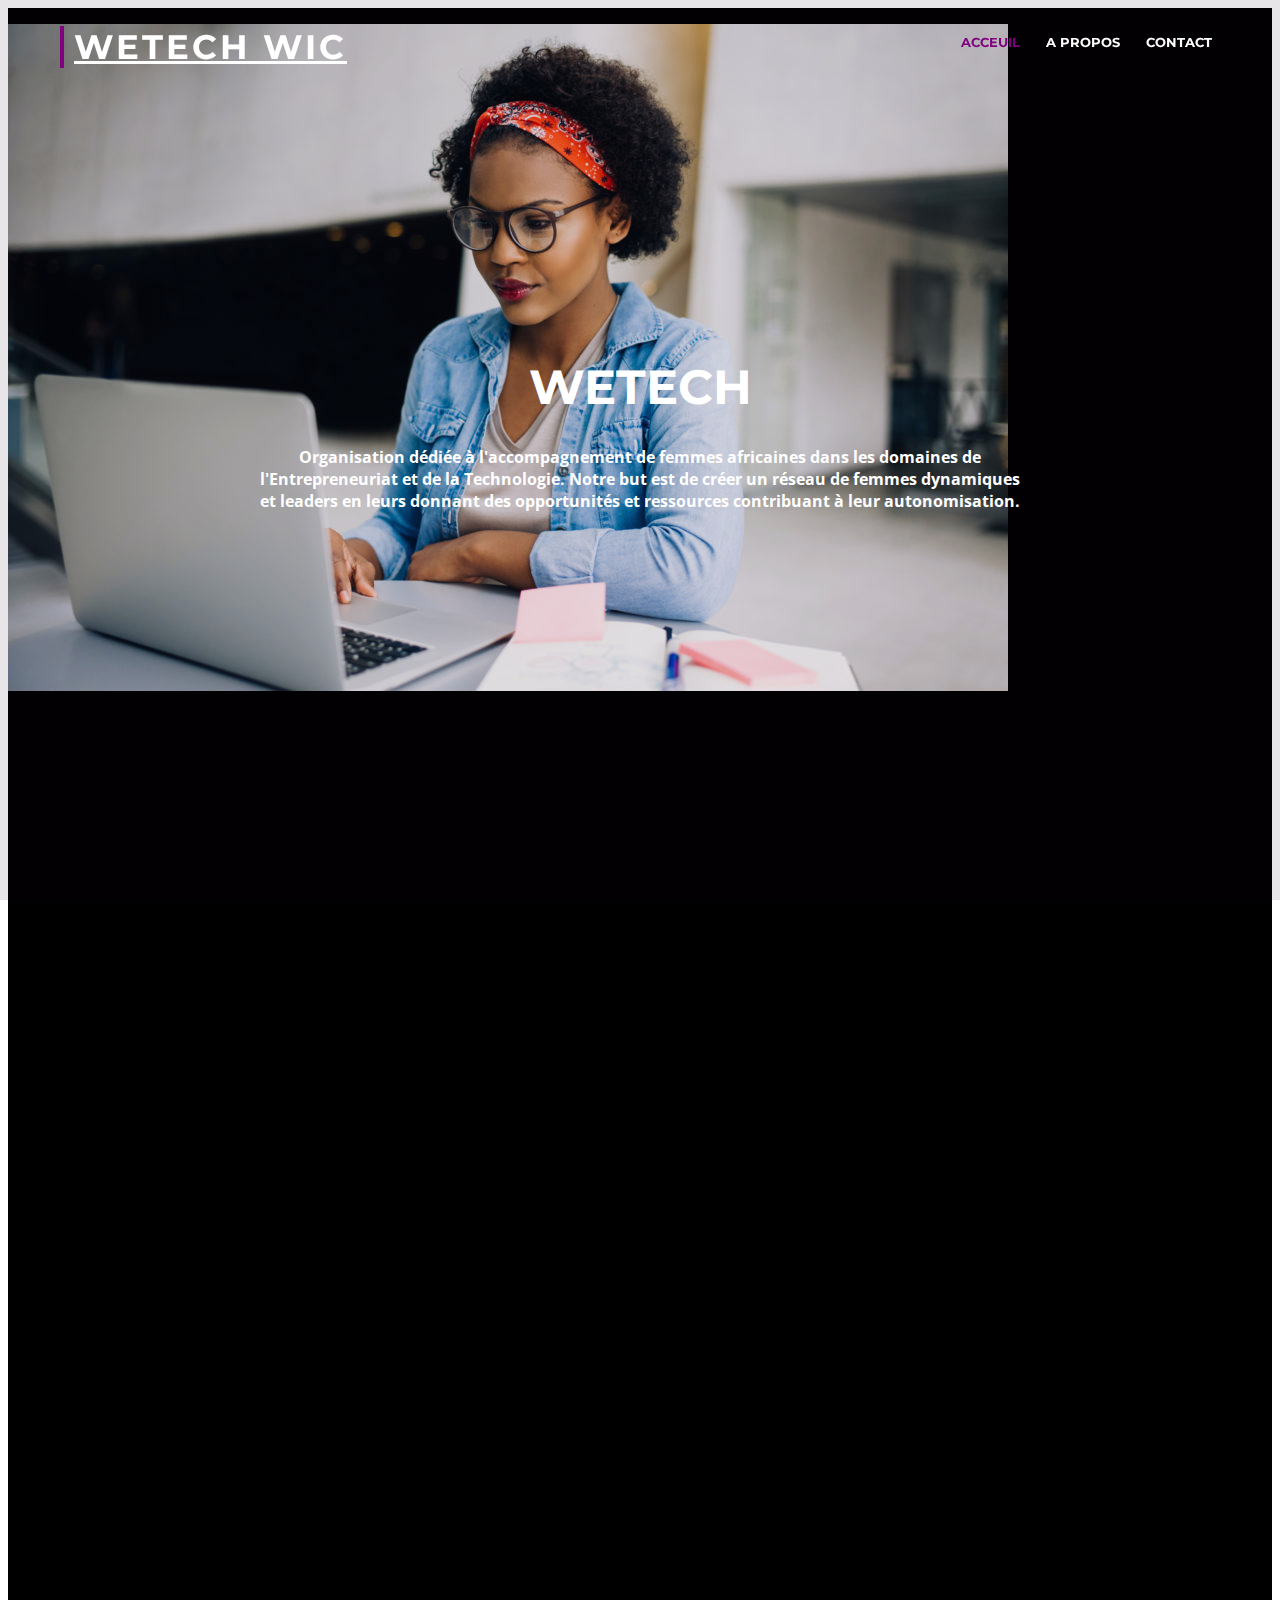
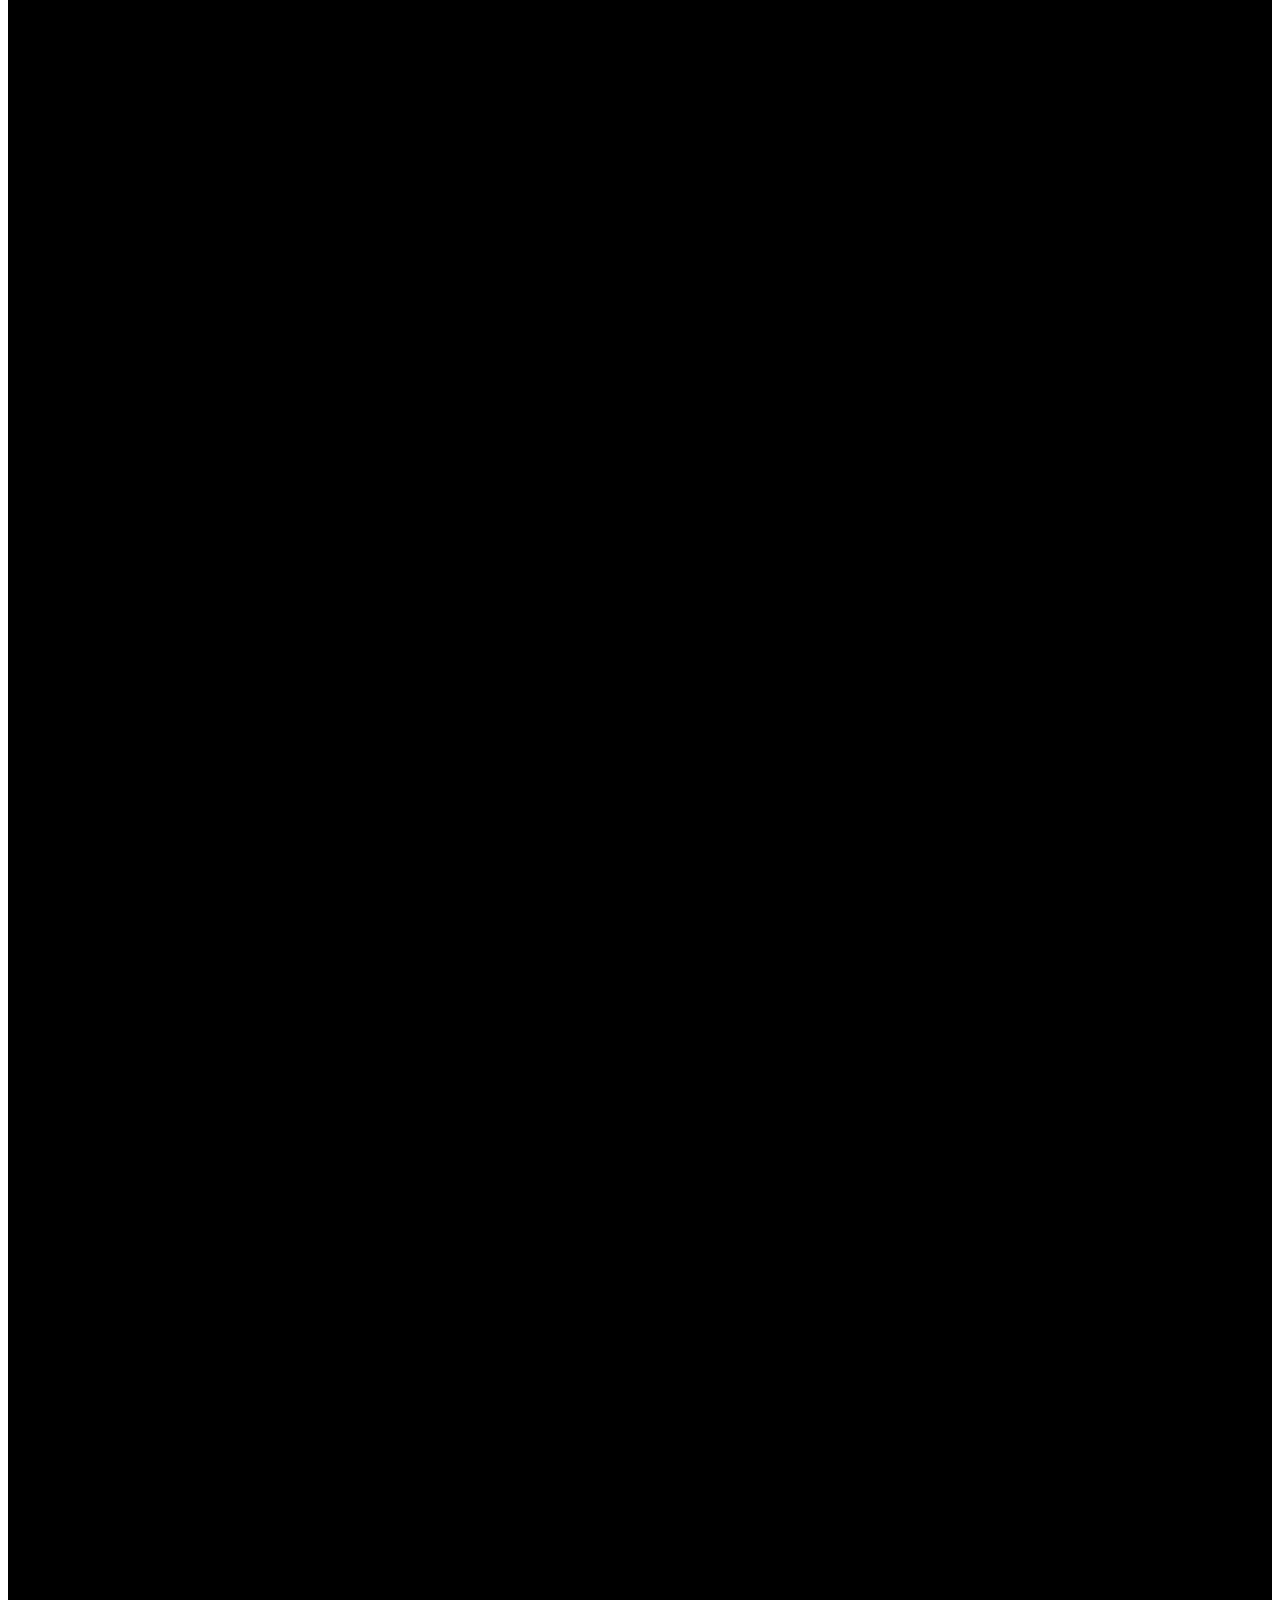
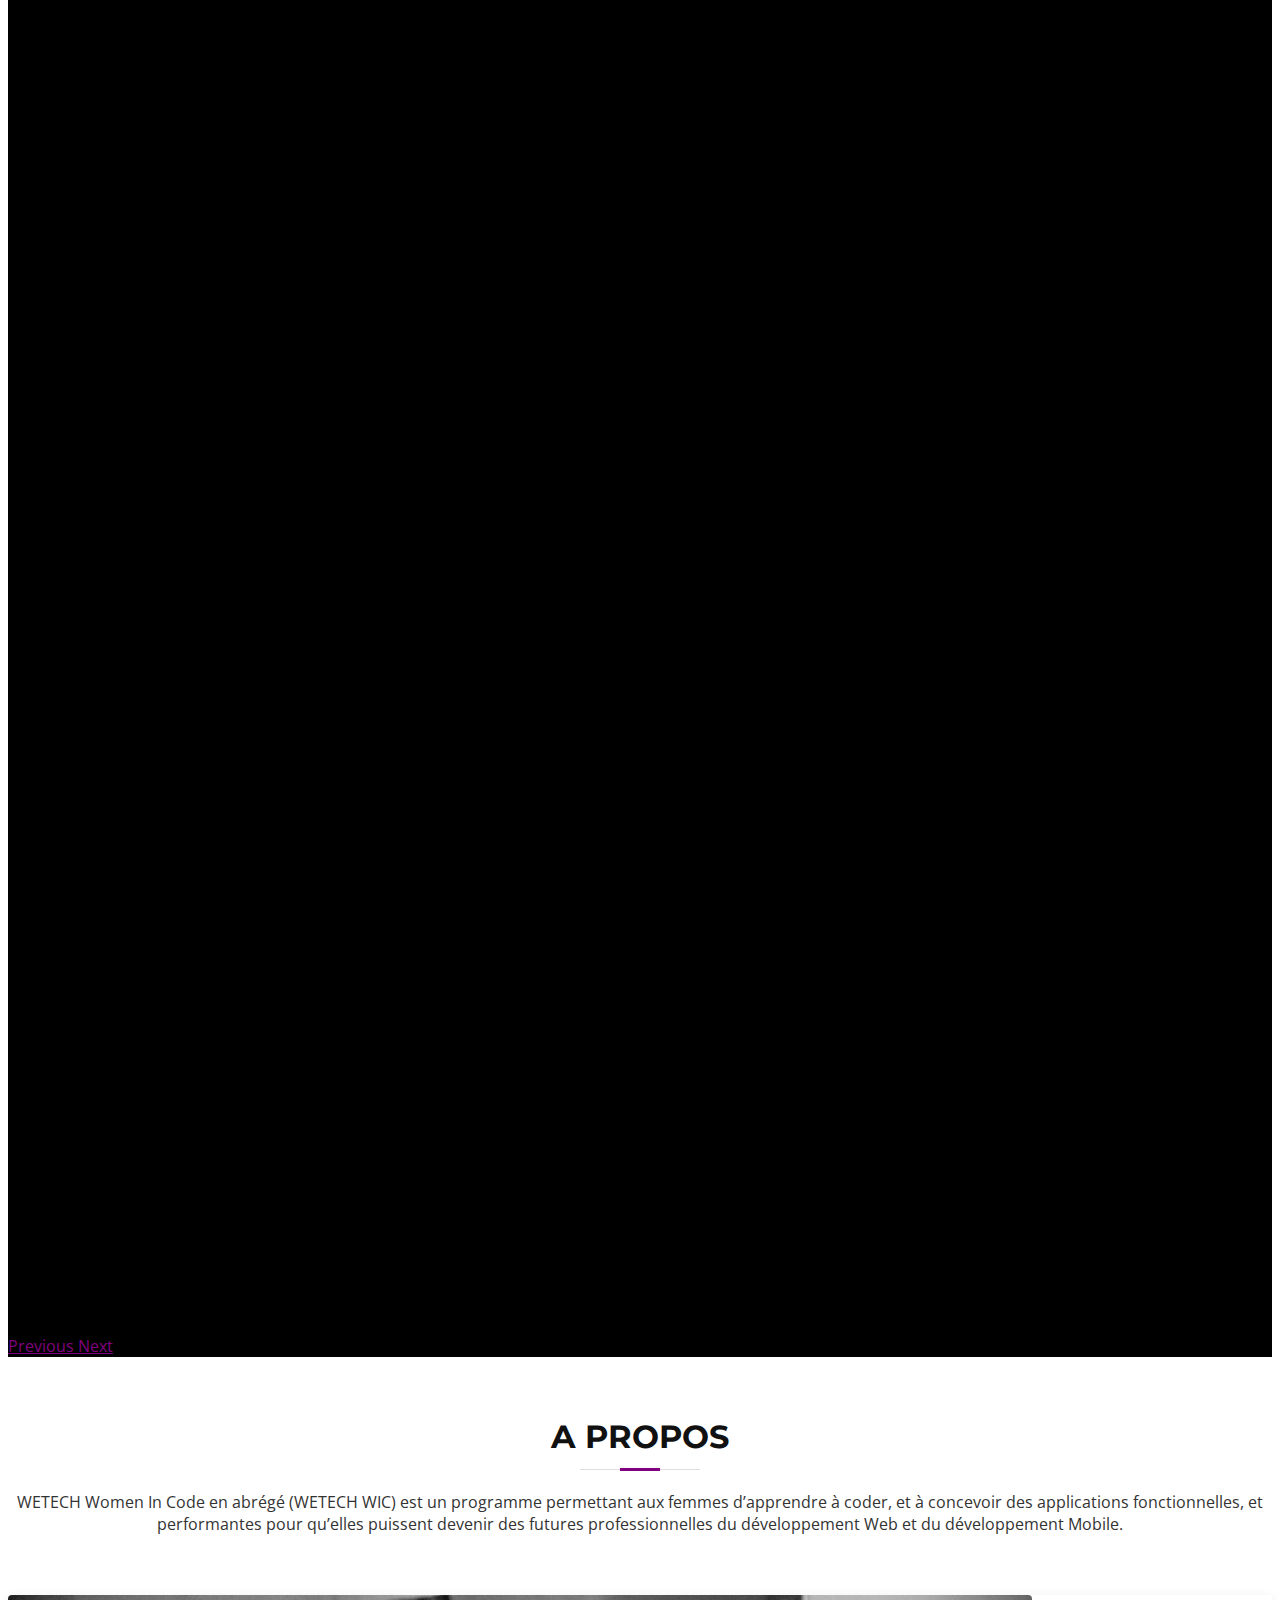
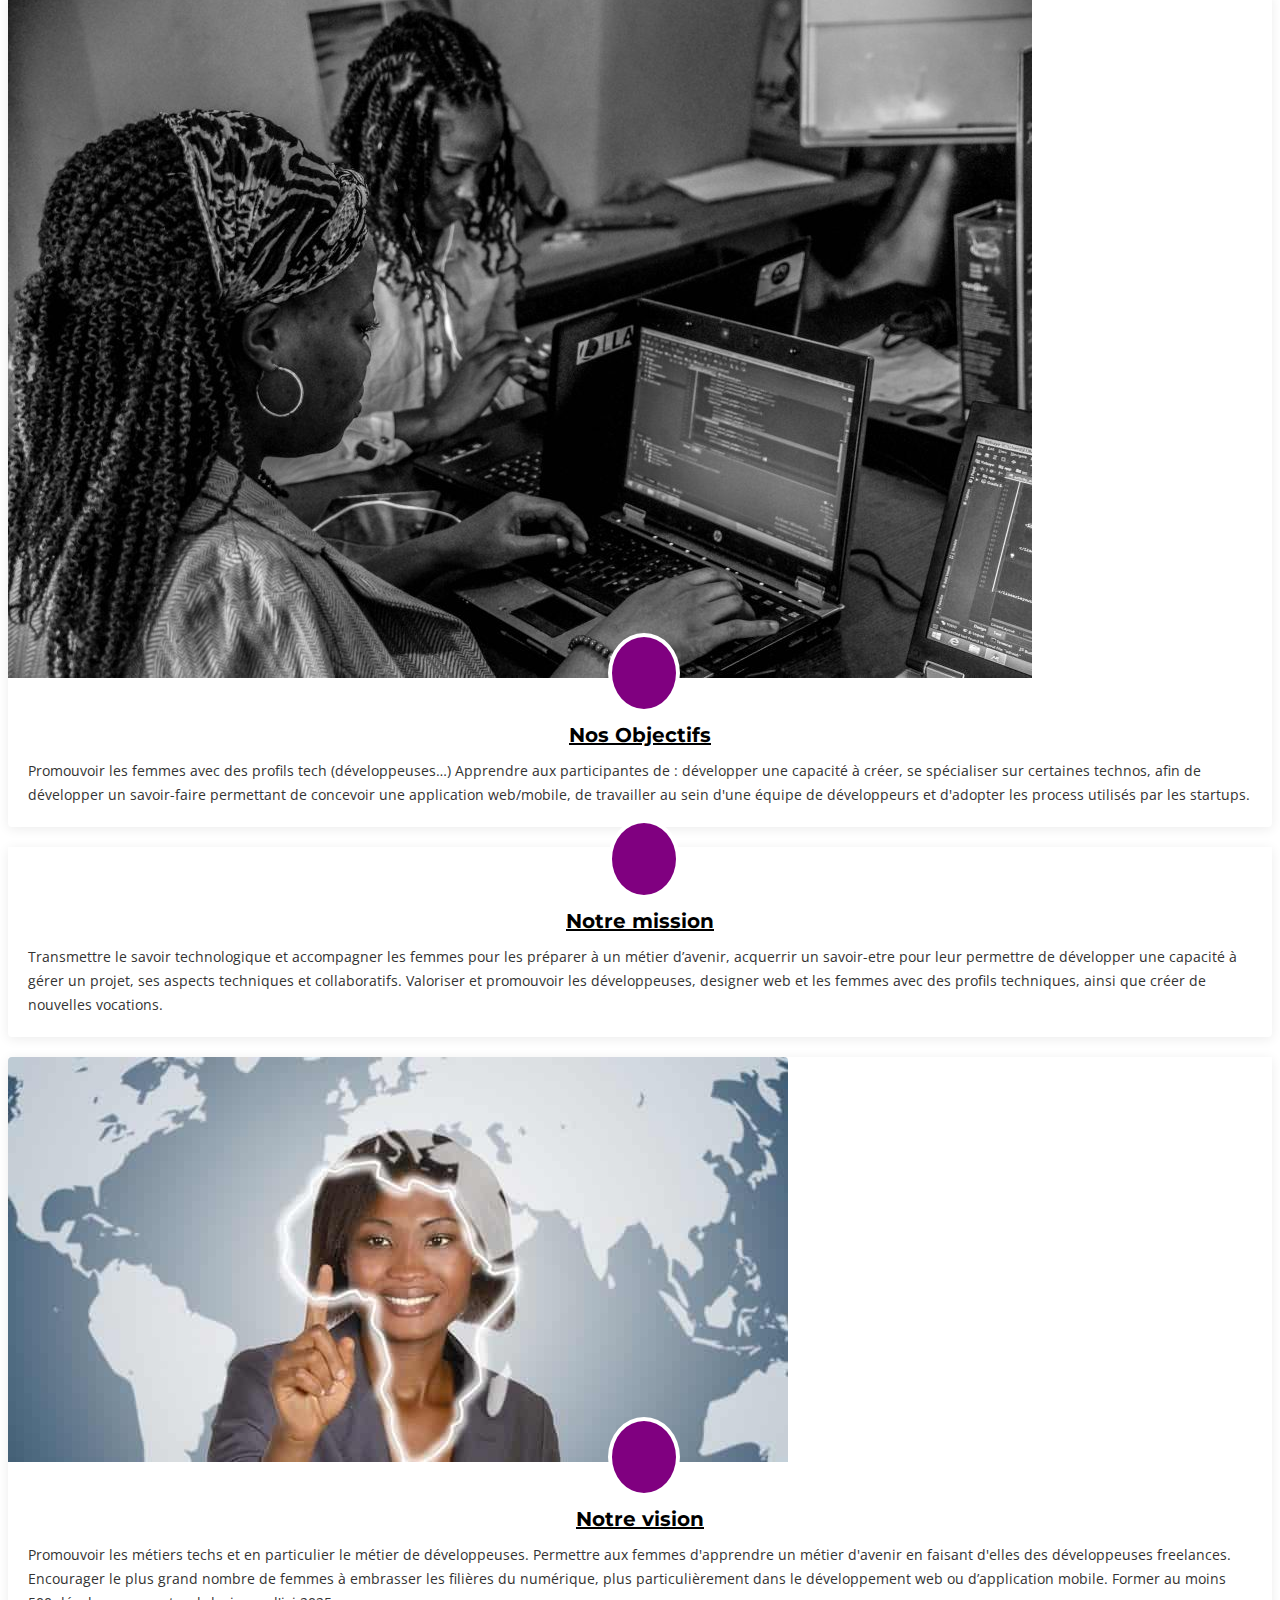
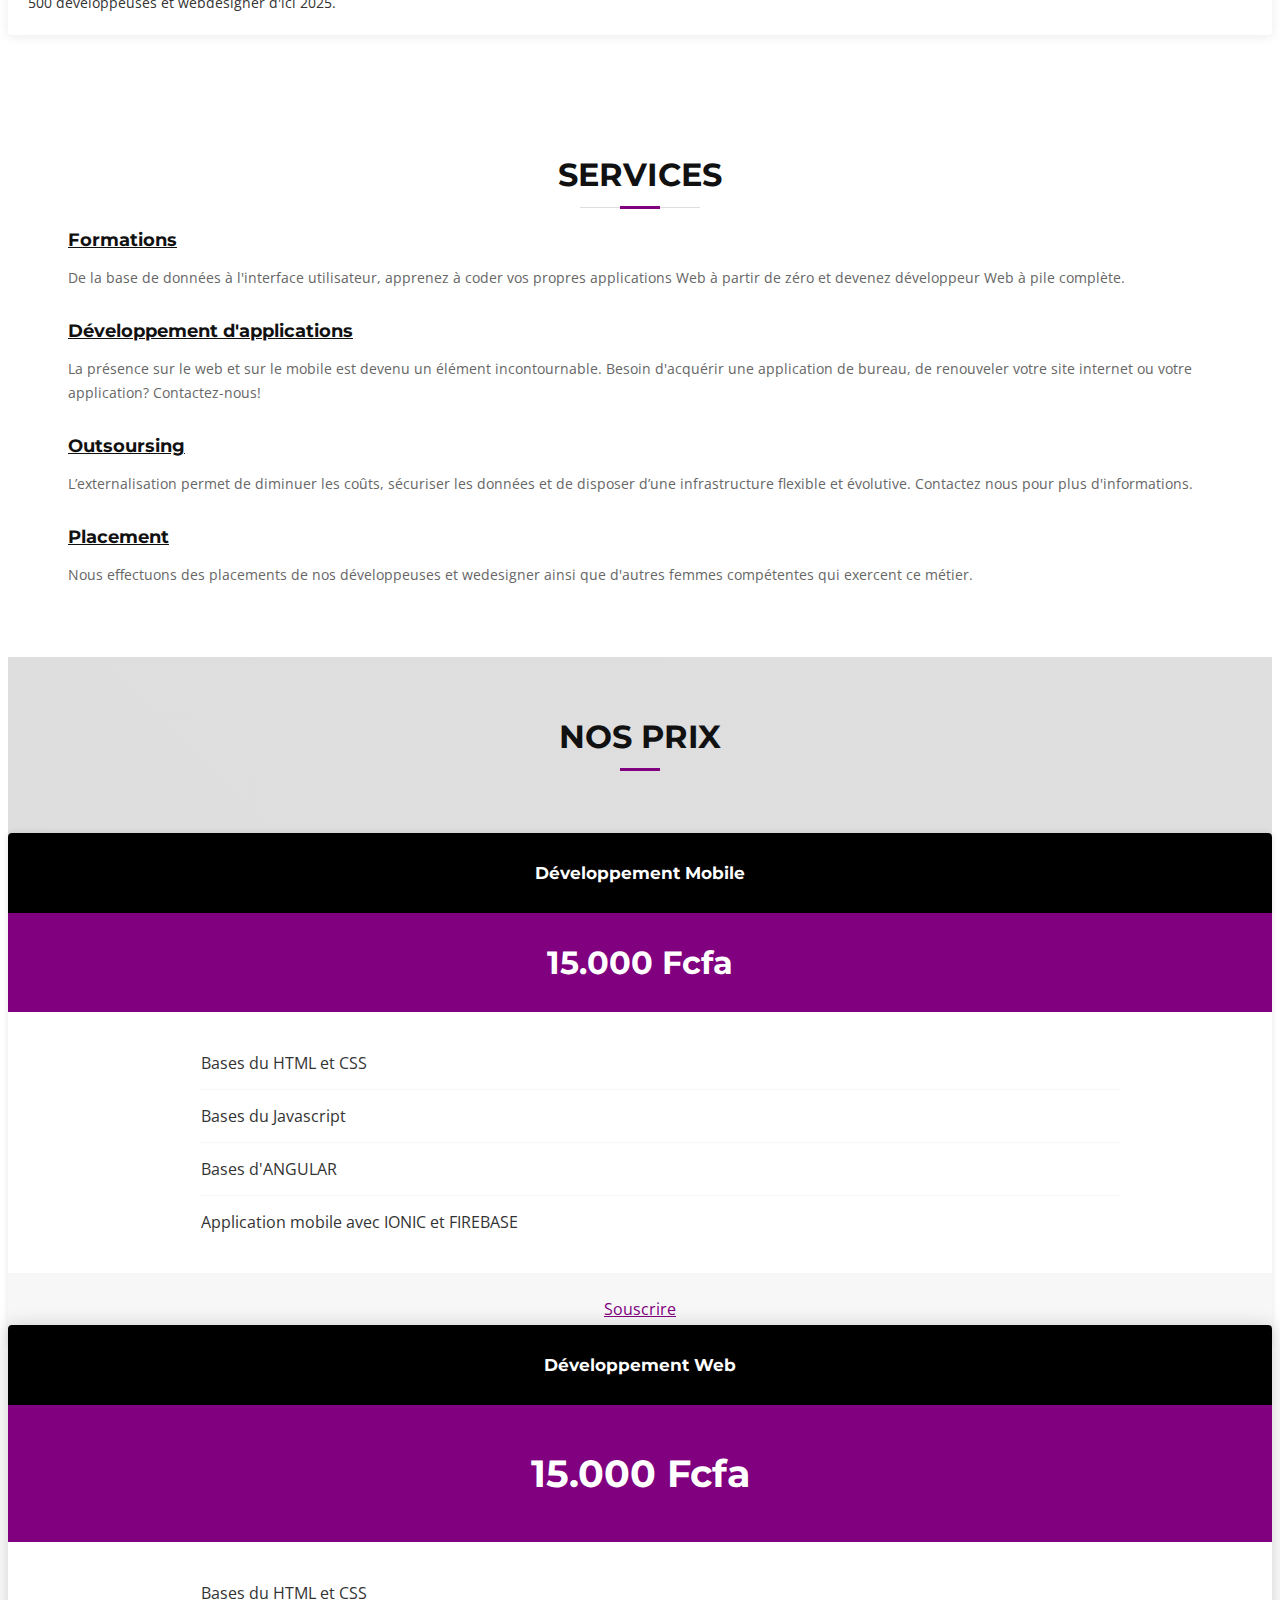
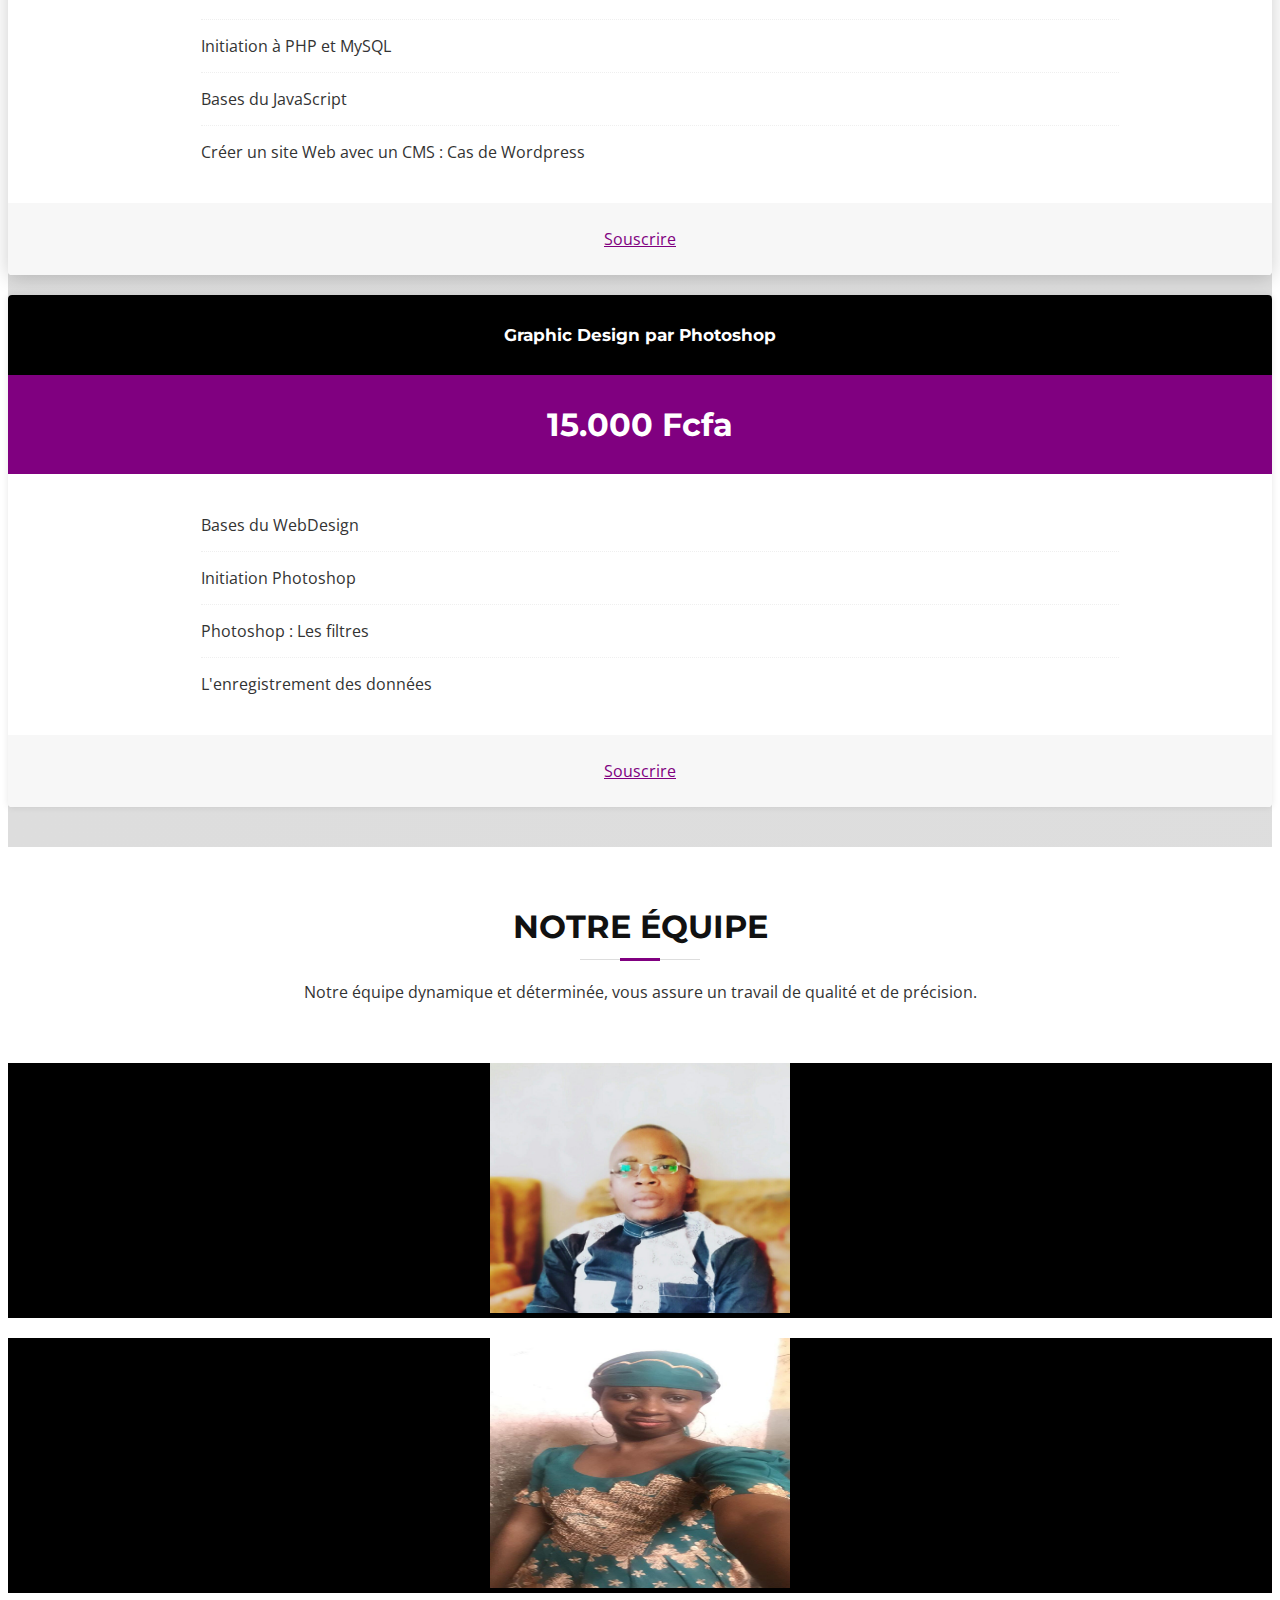
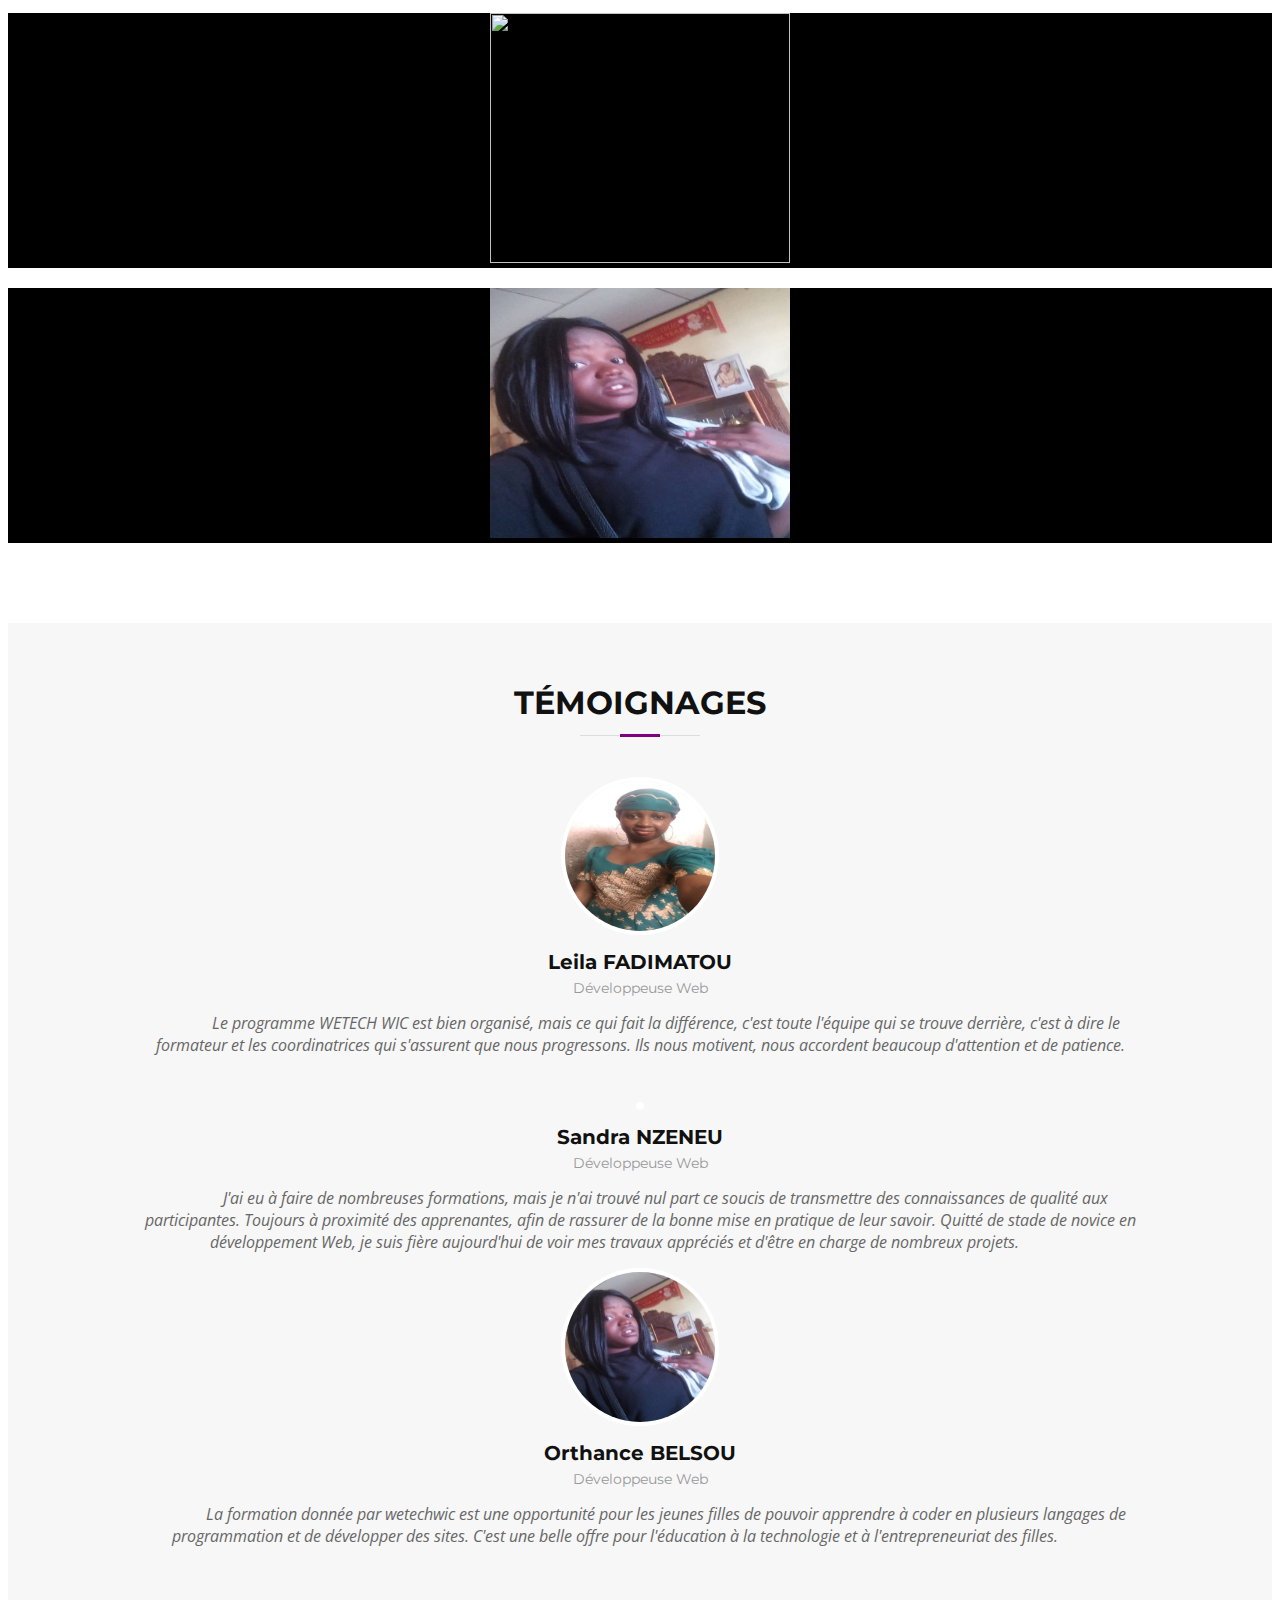
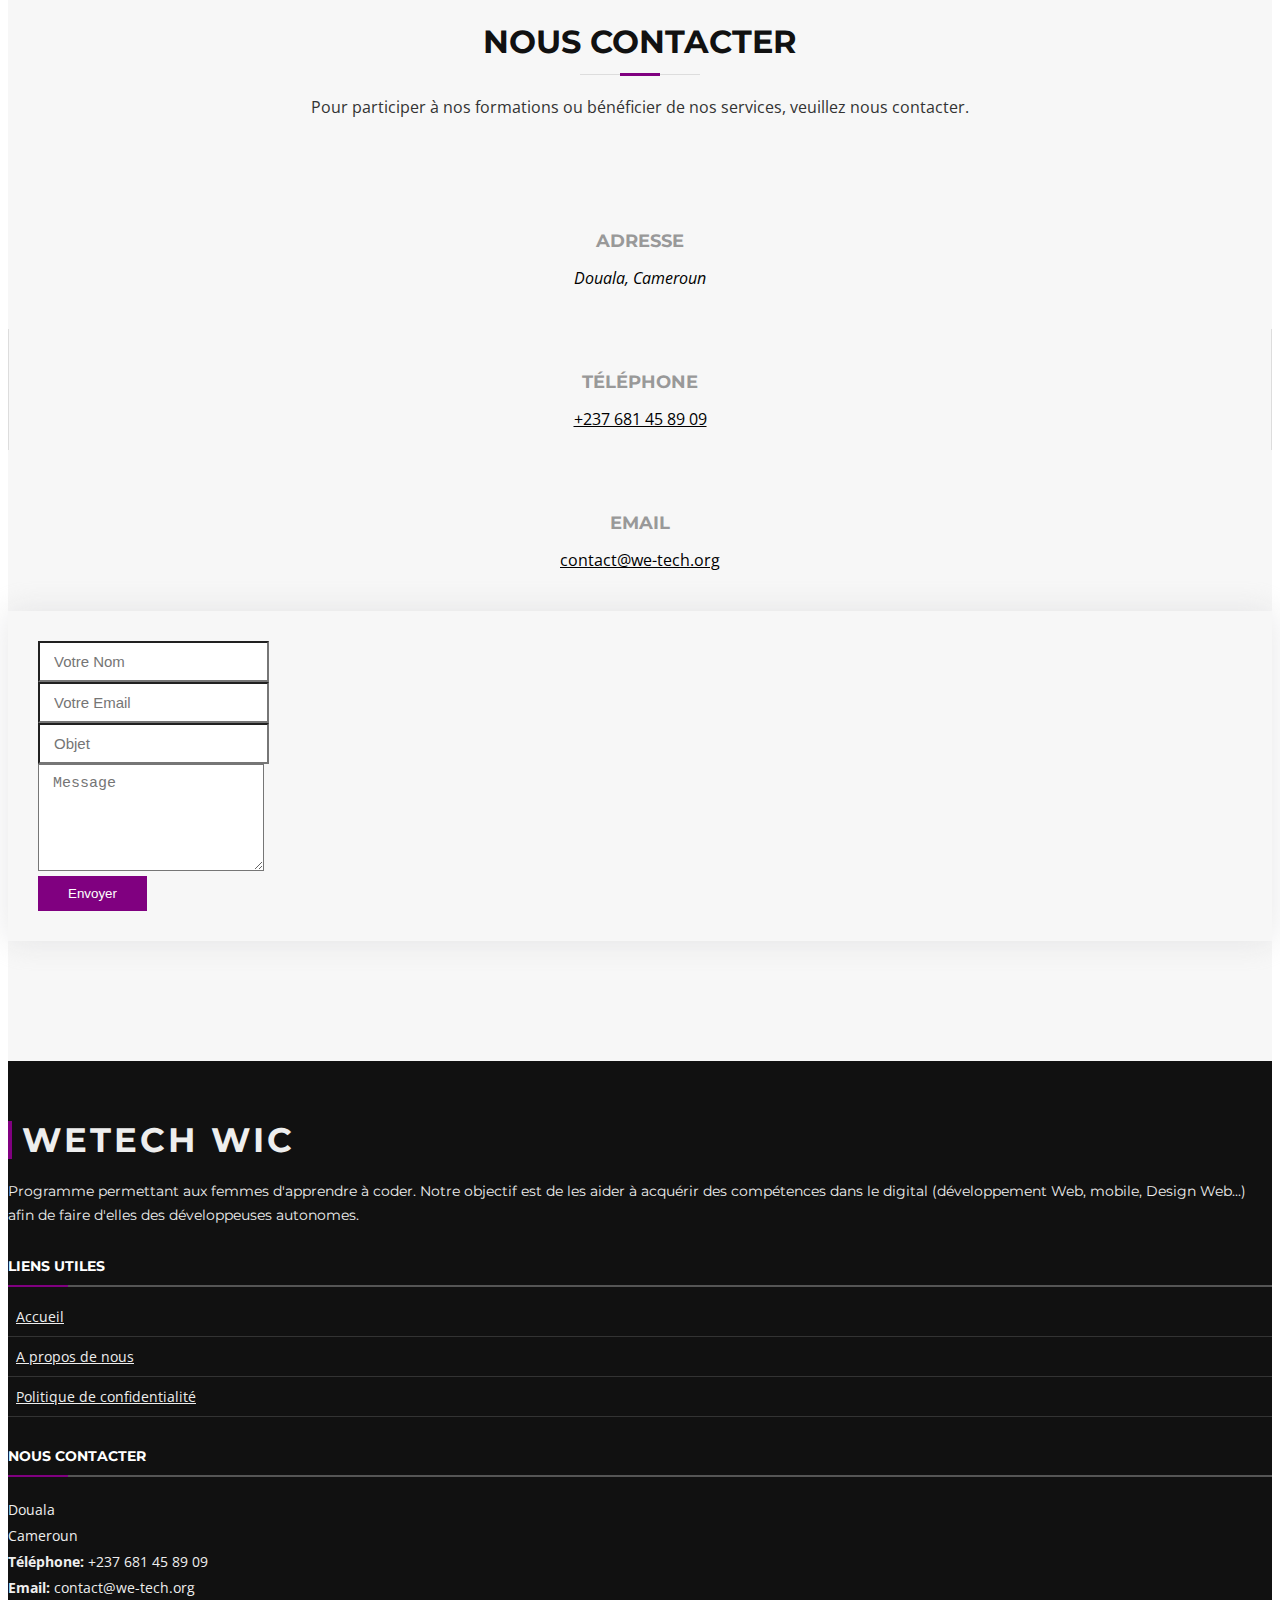
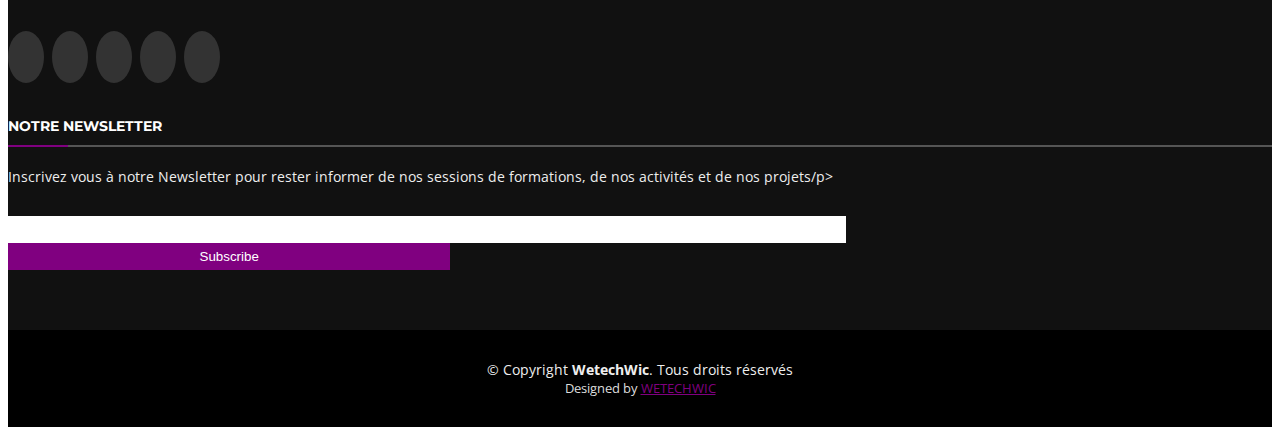
==== commit 4274c96c: "Merge pull request #11 from wetechwic/accueil" ====
--- a/index.html
+++ b/index.html
@@ -49,7 +49,7 @@
 
       <nav id="nav-menu-container">
         <ul class="nav-menu">
-          <li class="menu-active"><a href="#team">Acceuil</a></li>
+          <li class="menu-active"><a href="#intro">Acceuil</a></li>
           <li><a href="#about">A propos</a></li>
           <li><a href="#contact">Contact</a></li>
         </ul>
@@ -67,31 +67,31 @@
         <div class="carousel-inner" role="listbox">
 
           <div class="carousel-item active">
-            <div class="carousel-background"><img src="assets/img/intro-carousel/wic1.jpg" alt=""></div>
+            <div class="carousel-background"><img src="assets/img/intro-carousel/slider2.jpg" alt=""></div>
             <div class="carousel-container">
               <div class="carousel-content">
                 <h2>WETECH</h2>
-                <p>Organisation dédiée à l'accompagnement de femmes africaines dans les domaines de l'Entrepreneuriat et de la Technologie. Notre but est de créer un réseau de femmes dynamiques et leaders en leurs donnant des opportunités et ressources contribuant à leur autonomisation.</p>
+                <p><strong>Organisation dédiée à l'accompagnement de femmes africaines dans les domaines de l'Entrepreneuriat et de la Technologie. Notre but est de créer un réseau de femmes dynamiques et leaders en leurs donnant des opportunités et ressources contribuant à leur autonomisation.</strong></p>
               </div>
             </div>
           </div>
 
           <div class="carousel-item">
-            <div class="carousel-background"><img src="assets/img/intro-carousel/wic6.jpg" alt=""></div>
+            <div class="carousel-background"><img src="assets/img/intro-carousel/slider6.jpg" alt=""></div>
             <div class="carousel-container">
               <div class="carousel-content">
                 <h2>Vision WETECH </h2>
-                <p>A travers nos activités et notre communauté, nous contribuons à créer de l'impact dans la technologie visant ainsi un changement économique et social en Afrique.</p>
+                <p><strong>A travers nos activités et notre communauté, nous contribuons à créer de l'impact dans la technologie visant ainsi un changement économique et social en Afrique.</strong></p>
               </div>
             </div>
           </div>
 
           <div class="carousel-item">
-            <div class="carousel-background"><img src="assets/img/intro-carousel/wic7.png" alt=""></div>
+            <div class="carousel-background"><img src="assets/img/intro-carousel/slider5.jpg" alt=""></div>
             <div class="carousel-container">
               <div class="carousel-content">
                 <h2>WETECH WIC</h2>
-                <p>Programme mis en place par WETECH, permettant aux femmes d'apprendre à coder afin de les aider à acquérir des compétences dans le digital (développement Web, mobile, Design Web...) et de faire d'elles des développeuses autonomes.</p>
+                <p><strong>Programme mis en place par WETECH, permettant aux femmes d'apprendre à coder afin de les aider à acquérir des compétences dans le digital (développement Web, mobile, Design Web...) et de faire d'elles des développeuses autonomes.</strong></p>
               </div>
             </div>
           </div>
@@ -101,17 +101,17 @@
             <div class="carousel-container">
               <div class="carousel-content">
                 <h2> Nos Formations</h2>
-                <p>WETECH WIC met en place plusieurs programmes d'accompagnement et de formations en digital, pour une meilleure autonomisation des femmes et des jeunes filles.</p>
+                <p><strong>WETECH WIC met en place plusieurs programmes d'accompagnement et de formations en digital, pour une meilleure autonomisation des femmes et des jeunes filles.</strong></p>
               </div>
             </div>
           </div>
 
           <div class="carousel-item">
-            <div class="carousel-background"><img src="assets/img/intro-carousel/wic9.jpg" alt=""></div>
+            <div class="carousel-background"><img src="assets/img/intro-carousel/slider4.jpg" alt=""></div>
             <div class="carousel-container">
               <div class="carousel-content">
                 <h2>Soutenir La FEMME AFRICAINE</h2>
-                <p>est notre manière de contribuer au développement communautaire.</p>
+                <p><strong>est notre manière de contribuer au développement communautaire.</strong></p>
               </div>
             </div>
           </div>
@@ -168,7 +168,7 @@
             <div class="about-col">
               <div class="img">
              
-                <img src="assets/img/about_photo21.jpg" alt="" class="img-fluid" style="height: 233px; width: 400px;">
+                <img src="assets/img/slider2.jpg" alt="" class="img-fluid" >
                 <div class="icon"><i class="ion-ios-list-outline"></i></div>
               </div>
               <h2 class="title"><a href="#">Notre mission</a></h2>
@@ -181,7 +181,7 @@
           <div class="col-md-4 wow fadeInUp" data-wow-delay="0.2s">
             <div class="about-col">
               <div class="img">
-                <img src="assets/img/about_photo3.jpg" alt="" class="img-fluid" style="height: 233px;">
+                <img src="assets/img/about_photo3.jpg" alt="" class="img-fluid" >
                 <div class="icon"><i class="ion-ios-eye-outline"></i></div>
               </div>
               <h2 class="title"><a href="#">Notre vision</a></h2>
@@ -227,24 +227,21 @@
             <h4 class="title"><a href="">Placement</a></h4>
             <p class="description">Nous effectuons des placements de nos développeuses et wedesigner ainsi que d'autres femmes compétentes qui exercent ce métier.</p>
           </div>
-         
-          
-
-        
-
+        </div> 
       </div>
     </section><!-- End Services Section -->
     
      <!-- Section: pricing -->
      <section id="pricing" class="home-section bg-gray paddingbot-60">
+      <header class="section-header wow fadeInUp">
+        <h3 style=" text-align:center;">Nos prix</h3></header> <br>
+    </div>
       <div class="container marginbot-50">
         <div class="row">
           <div class="col-lg-8 col-lg-offset-2">
             <div class="wow lightSpeedIn" data-wow-delay="0.1s">
               <div class="section-heading text-center">
-                <header class="section-header wow fadeInUp">
-                  <h3 style="margin-left: 320px;">Nos prix</h3> <br>
-              </div>
+               
             </div>
             <div class="divider-short"></div>
           </div>
@@ -258,8 +255,8 @@
           <div class="col-sm-4 pricing-box">
             <div class="wow bounceInUp" data-wow-delay="0.1s">
               <div class="pricing-content general">
-                <h2>Développement Mobile</h2>
-                <h3>15<sup>.000 Fcfa</sup> <span>(Formation Web et Mobile)</span></h3>
+                <h2><strong>Développement Mobile</strong></h2>
+                <h3>15.000 Fcfa </h3>
                 <ul>
                   <li>Bases du HTML et CSS <i class="fa fa-check icon-success"></i></li>
                   <li>Bases du Javascript <i class="fa fa-check icon-success"></i></li>
@@ -277,8 +274,8 @@
           <div class="col-sm-4 pricing-box featured-price">
             <div class="wow bounceInUp" data-wow-delay="0.3s">
               <div class="pricing-content featured">
-                <h2>Développement Web</h2>
-                <h3>15<sup>.000 Fcfa</sup> <span> (Formation Web et Mobile) </span></h3>
+                <h2><strong>Développement Web</strong></h2>
+                <h3>15.000 Fcfa </h3>
                 <ul>
                   <li>Bases du HTML et CSS <i class="fa fa-check icon-success"></i></li>
                   <li>Initiation à PHP et MySQL<i class="fa fa-check icon-success"></i></li>
@@ -296,8 +293,8 @@
           <div class="col-sm-4 pricing-box">
             <div class="wow bounceInUp" data-wow-delay="0.2s">
               <div class="pricing-content general last">
-                <h2>Graphic Design par Photoshop</h2>
-                <h3>15<sup>.000 Fcfa</sup> <span>la formation</span></h3>
+                <h2><strong>Graphic Design par Photoshop</strong></h2>
+                <h3>15.000 Fcfa</h3>
                 <ul>
                   <li>Bases du WebDesign <i class="fa fa-check icon-success"></i></li>
                   <li>Initiation Photoshop <i class="fa fa-check icon-success"></i></li>
@@ -371,7 +368,7 @@
 
           <div class="col-lg-3 col-md-6 wow fadeInUp" data-wow-delay="0.2s">
             <div class="member">
-              <img src="assets/img/sandra.jpg" class="img-fluid" alt="">
+              <img src="assets/img/sandra1.png" class="img-fluid" alt="">
               <div class="member-info">
                 <div class="member-info-content">
                   <h4>Sandra NZENEU</h4>
@@ -432,7 +429,7 @@
           </div>
 
           <div class="testimonial-item">
-            <img src="assets/img/sandra2.jpg" class="testimonial-img" alt="">
+            <img src="assets/img/sandra1.png" class="testimonial-img" alt="">
             <h3>Sandra NZENEU</h3>
             <h4>Développeuse Web</h4>
             <p>
@@ -448,7 +445,7 @@
             <h4>Développeuse Web</h4>
             <p>
               <img src="assets/img/quote-sign-left.png" class="quote-sign-left" alt="">
-              Enim nisi quem export duis labore cillum quae magna enim sint quorum nulla quem veniam duis minim tempor labore quem eram duis noster aute amet eram fore quis sint minim.
+              La formation donnée par wetechwic est une opportunité pour les jeunes filles de pouvoir apprendre à coder en plusieurs langages de programmation et de développer des sites. C'est une belle offre pour l'éducation à la technologie et à l'entrepreneuriat des filles.
               <img src="assets/img/quote-sign-right.png" class="quote-sign-right" alt="">
             </p>
           </div>
--- a/assets/css/style.css
+++ b/assets/css/style.css
@@ -192,7 +192,8 @@
 
 #intro .carousel-item::before {
   content: '';
-  background-color: rgba(0, 0, 0, 0.2);
+  background-color: rgba(20, 1, 18, 0.1);
+  
   position: absolute;
   height: 100%;
   width: 100%;
@@ -214,7 +215,9 @@
 }
 
 #intro .carousel-background img {
- max-width: 50%;
+ max-width: 100%;
+ max-height: 100%;
+ top : 3000px;
 }
 
 #intro .carousel-content {
@@ -306,12 +309,12 @@
   transition: 0.5s;
   margin: 10px;
   color: #fff;
-  background: #18d26e;
+  background: #800080;
 }
 
 #intro .btn-get-started:hover {
   background: #fff;
-  color: #18d26e;
+  color: #800880;
 }
 
 /*--------------------------------------------------------------
@@ -621,13 +624,15 @@
   position: relative;
 }
 
+
+
 #pricing {
   background: linear-gradient(45deg, #ddd, #ddddddf2), url(../img/about-bg.jpg) center top no-repeat fixed;
   background-size: cover;
   
   padding: 60px 0 40px 0;
   position: relative;
-  
+  width: auto;
   
 }
 
@@ -760,83 +765,6 @@
   margin-left: 60px;
   line-height: 24px;
   margin-bottom: 0;
-}
-
-/* Skills Section
---------------------------------*/
-#skills {
-  padding: 60px 0;
-}
-
-#skills .progress {
-  height: 35px;
-  margin-bottom: 10px;
-}
-
-#skills .progress .skill {
-  font-family: "Open Sans", sans-serif;
-  line-height: 35px;
-  padding: 0;
-  margin: 0 0 0 20px;
-  text-transform: uppercase;
-}
-
-#skills .progress .skill .val {
-  float: right;
-  font-style: normal;
-  margin: 0 20px 0 0;
-}
-
-#skills .progress-bar {
-  width: 1px;
-  text-align: left;
-  transition: .9s;
-}
-
-/* Facts Section
---------------------------------*/
-#facts {
-  background: url("../img/facts-bg.jpg") center top no-repeat fixed;
-  background-size: cover;
-  padding: 60px 0 0 0;
-  position: relative;
-}
-
-#facts::before {
-  content: '';
-  position: absolute;
-  left: 0;
-  right: 0;
-  top: 0;
-  bottom: 0;
-  background: rgba(255, 255, 255, 0.88);
-  z-index: 9;
-}
-
-#facts .container {
-  position: relative;
-  z-index: 10;
-}
-
-#facts .counters span {
-  font-family: "Montserrat", sans-serif;
-  font-weight: bold;
-  font-size: 48px;
-  display: block;
-  color: #18d26e;
-}
-
-#facts .counters p {
-  padding: 0;
-  margin: 0 0 20px 0;
-  font-family: "Montserrat", sans-serif;
-  font-size: 14px;
-  color: #111;
-}
-
-#facts .facts-img {
-  text-align: center;
-  padding-top: 30px;
 }
 
 
@@ -1425,4 +1353,11 @@
 .pricing-content.featured h3 {
   font-size:38px;
   padding:45px 0;
+}
+
+#pricing .title {
+  margin-left: 60px;
+  font-weight: 700;
+  margin-bottom: 15px;
+  font-size: 18px;
 }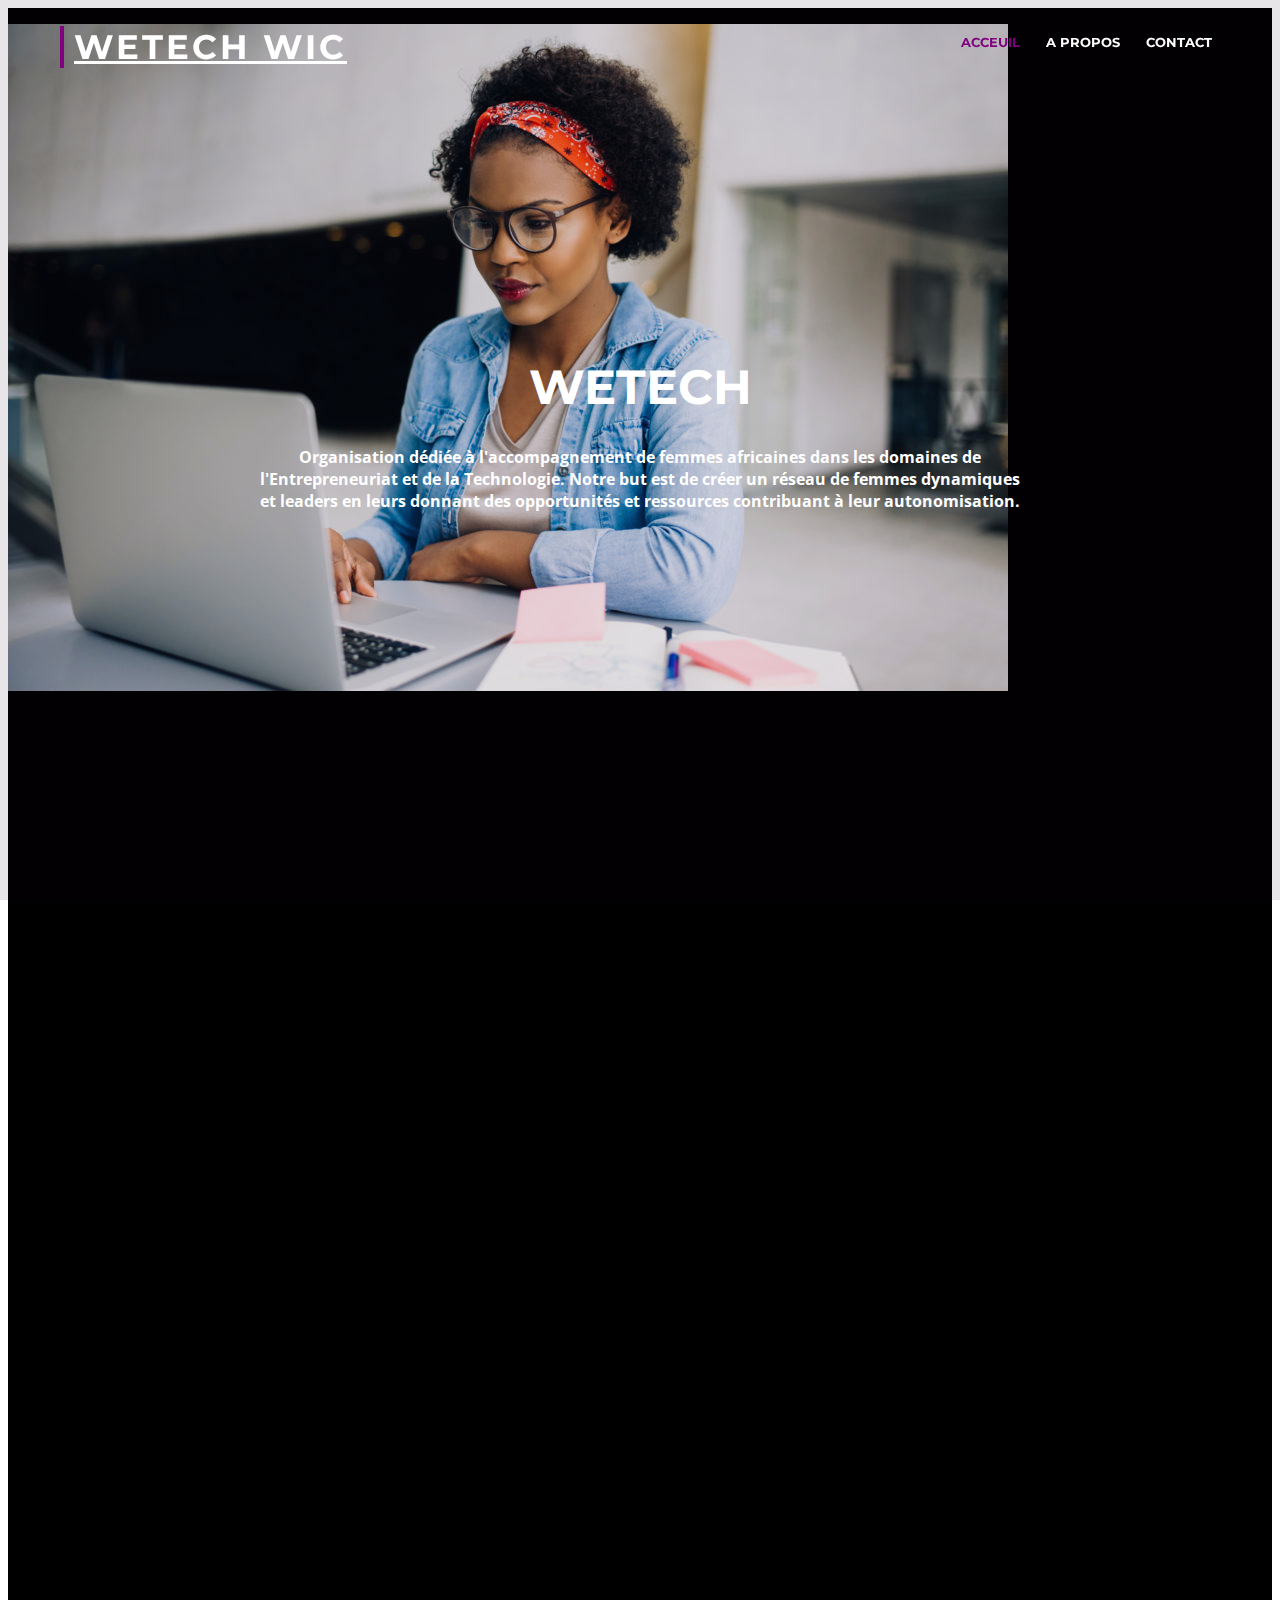
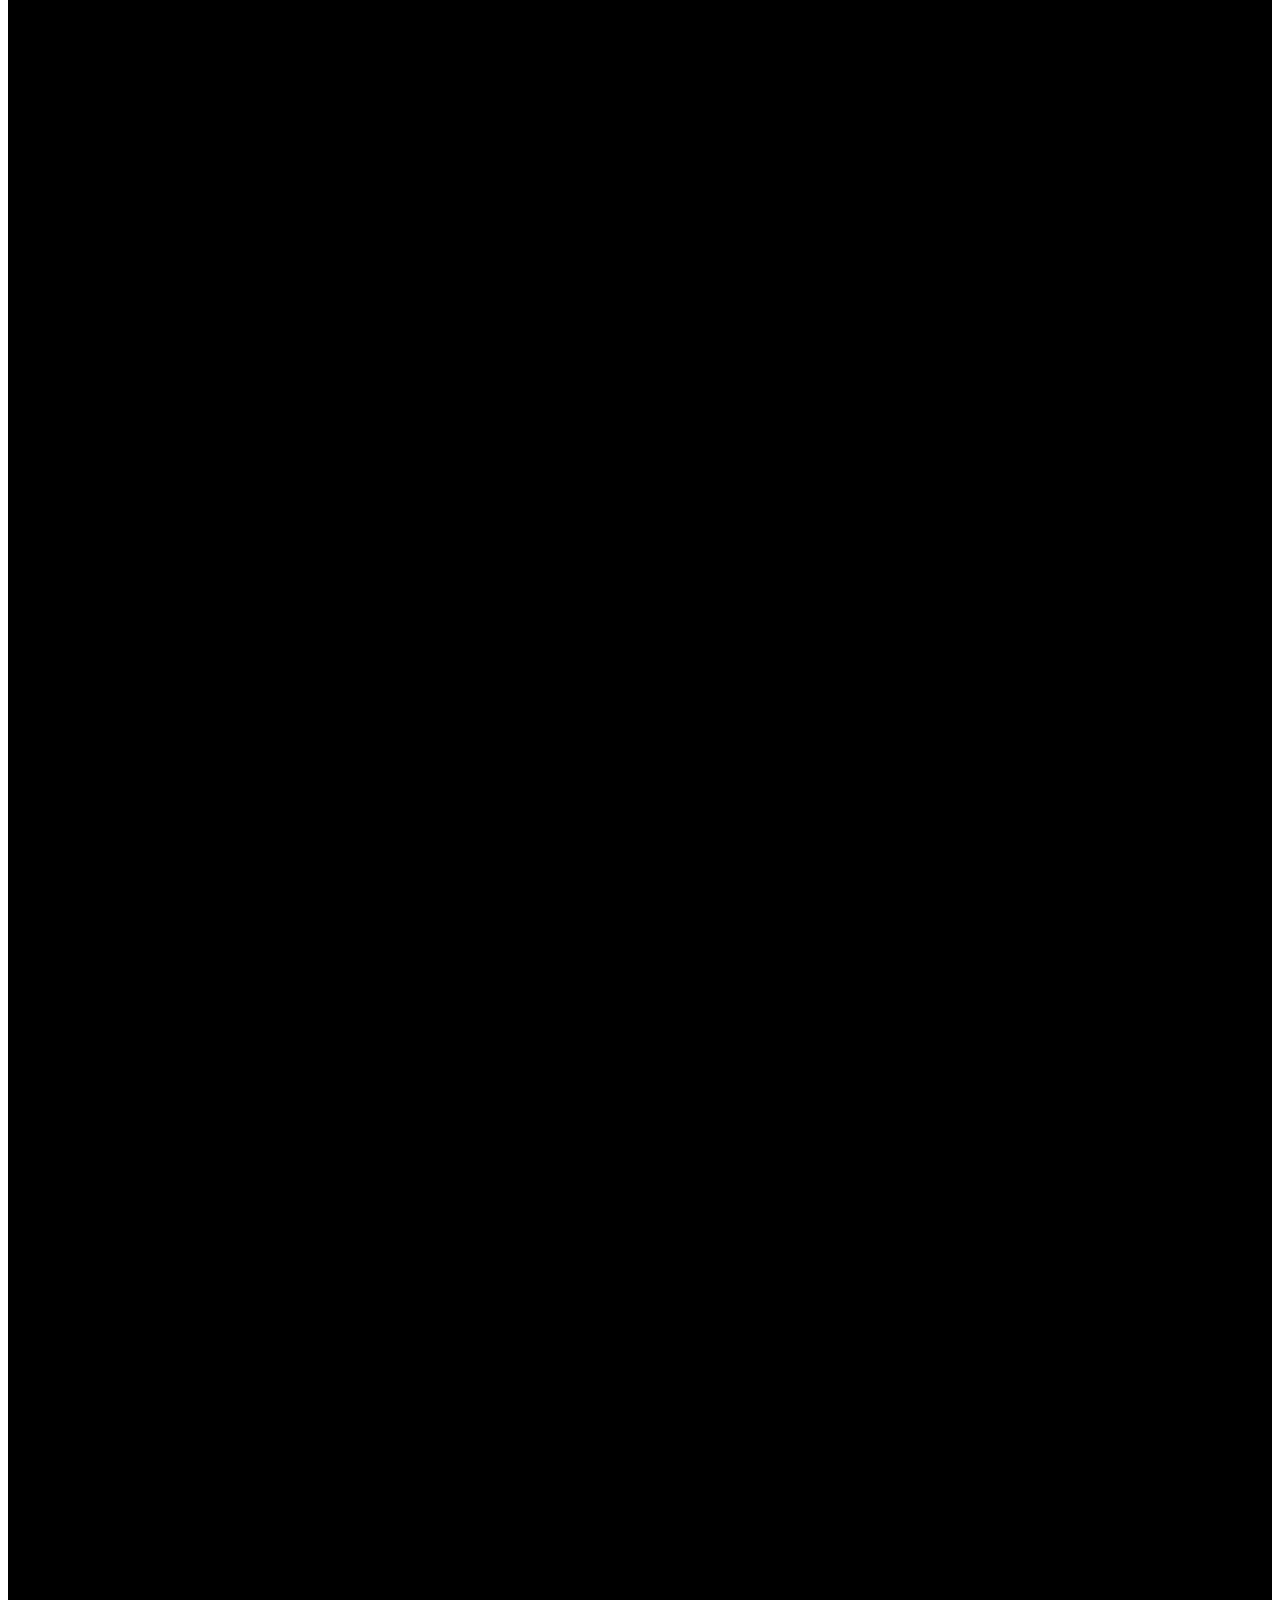
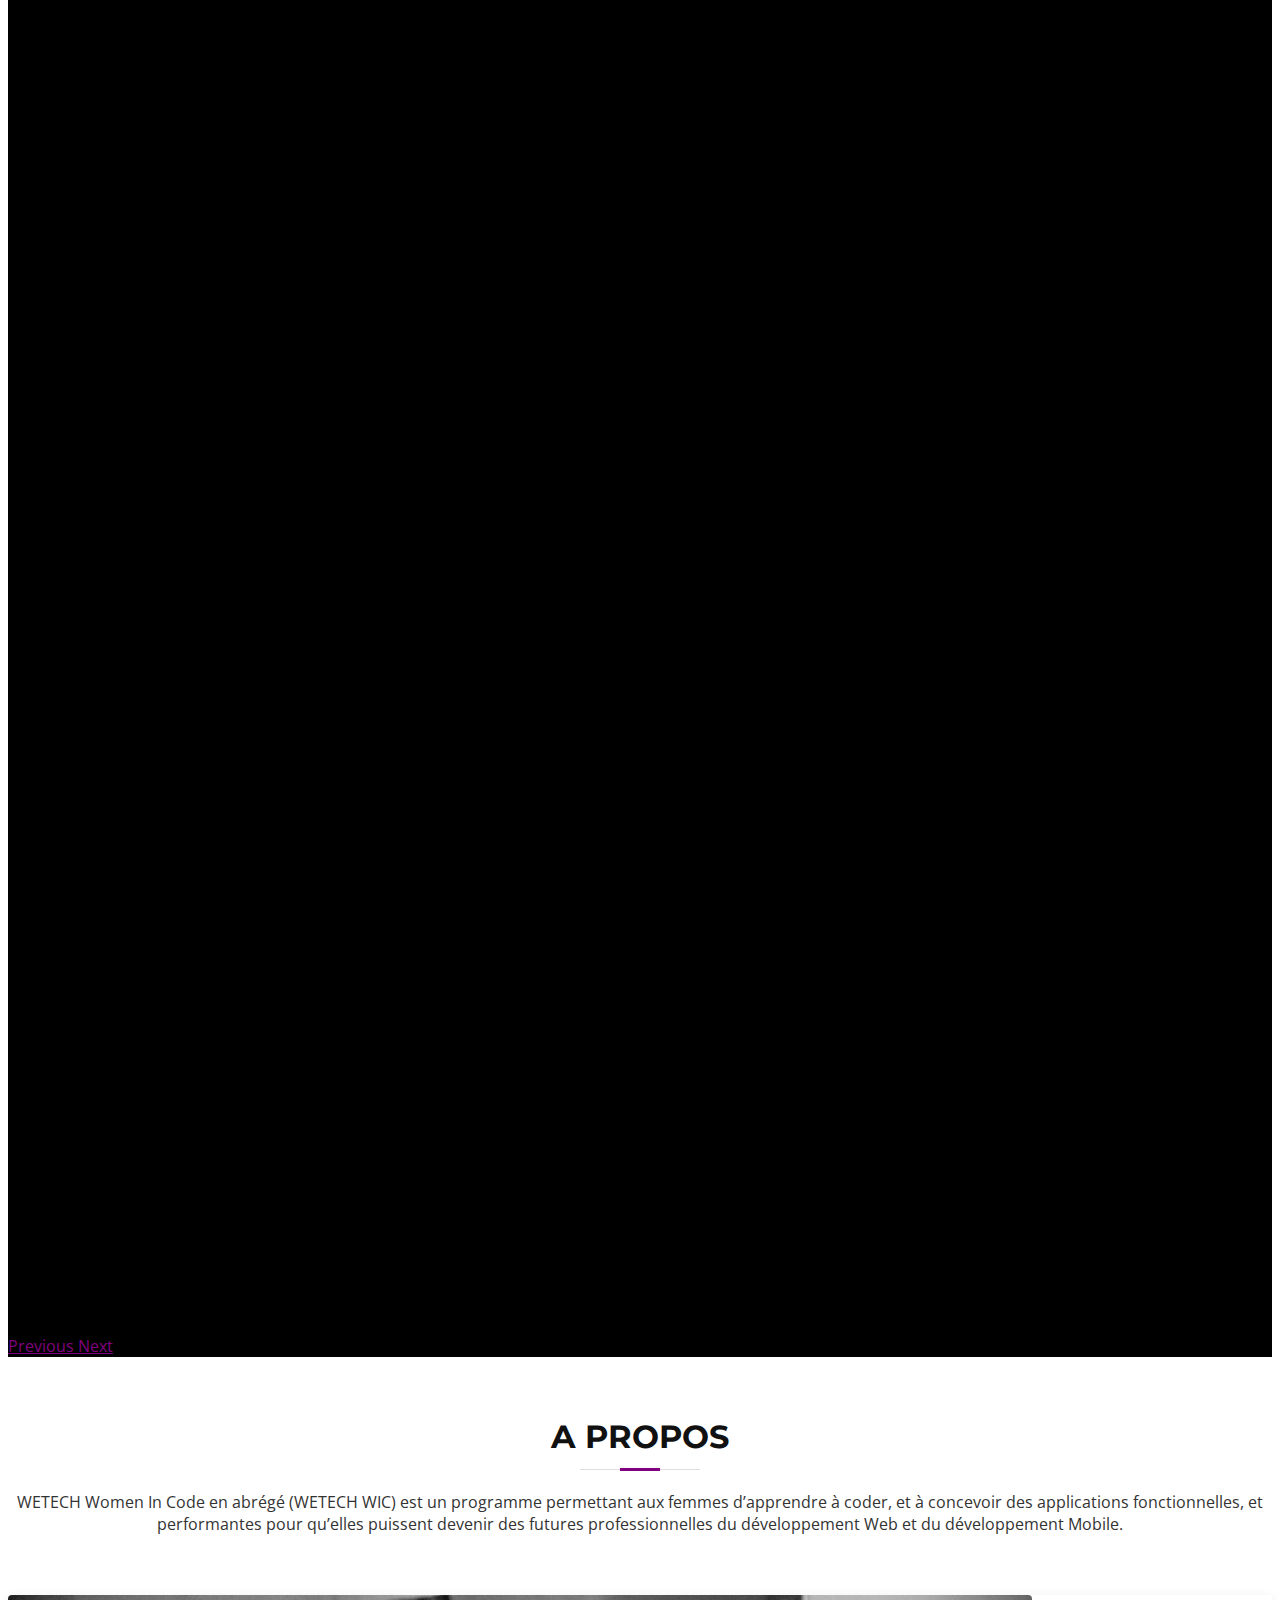
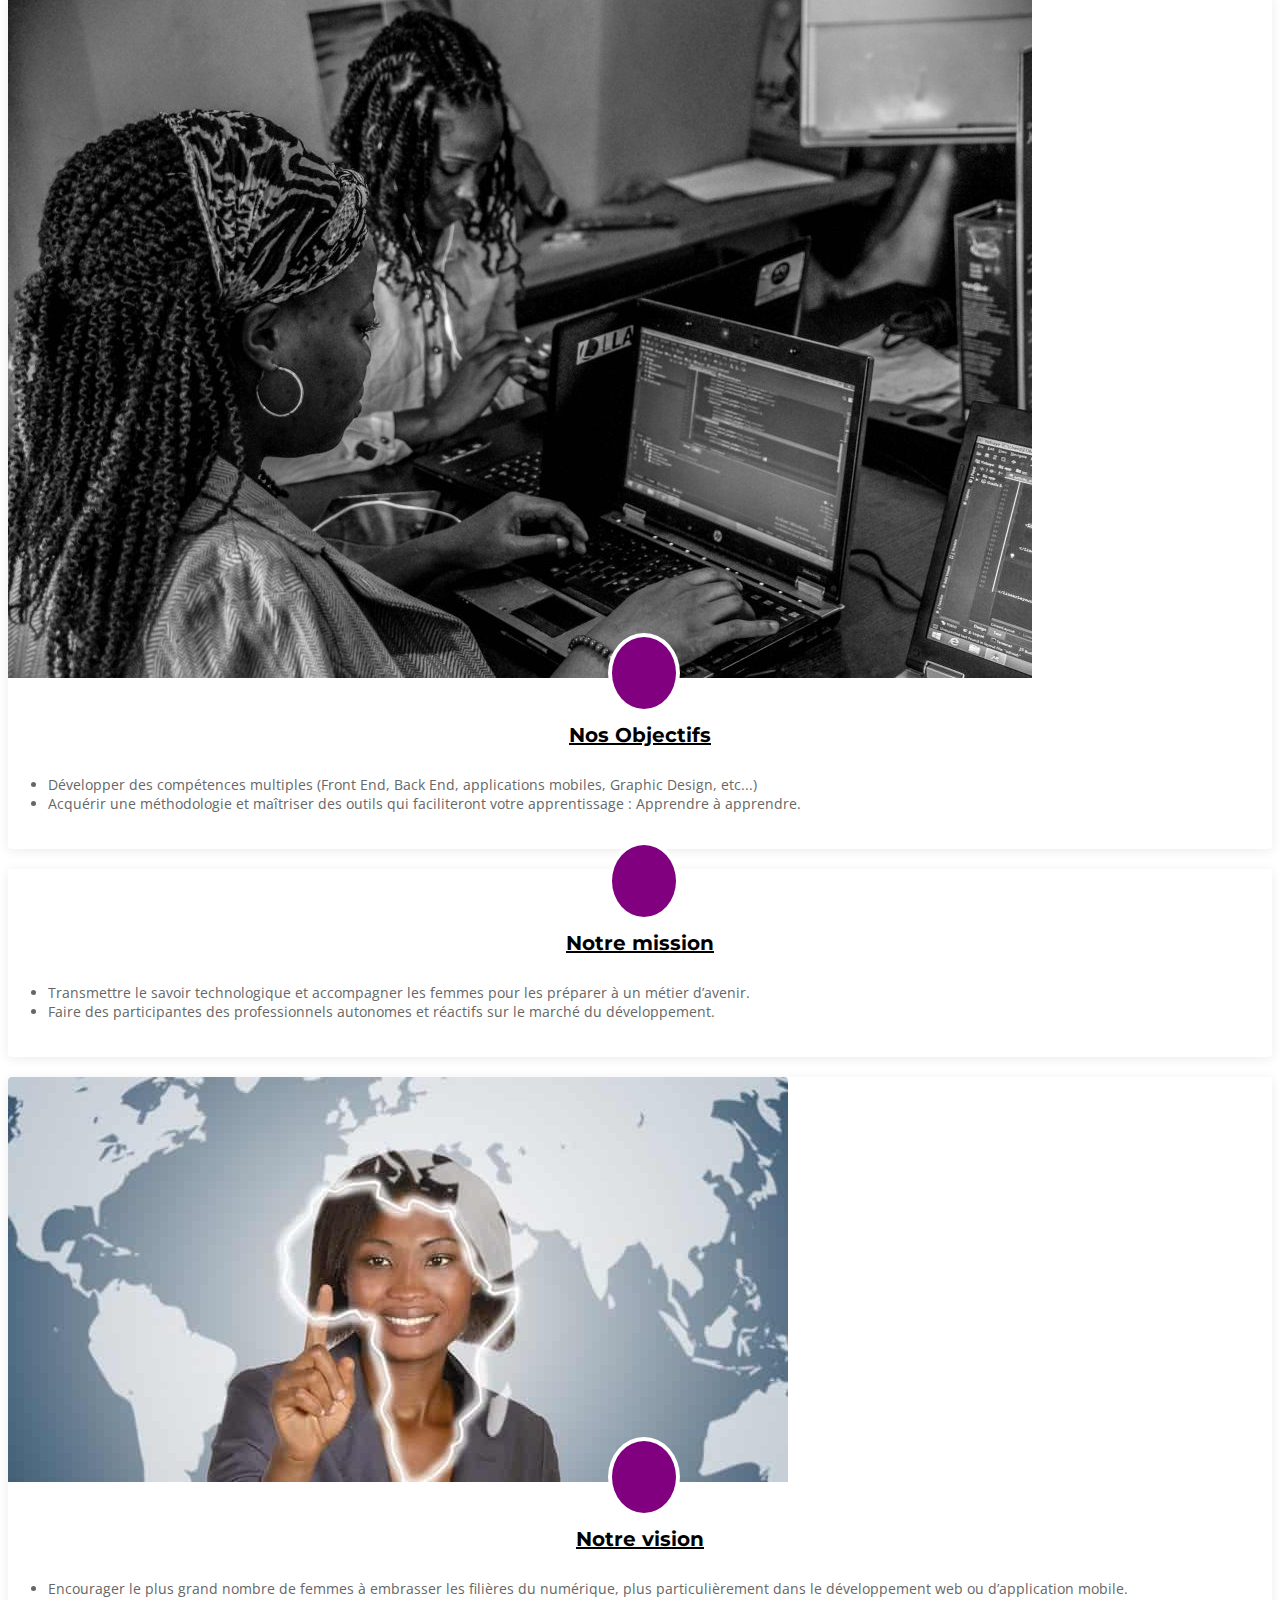
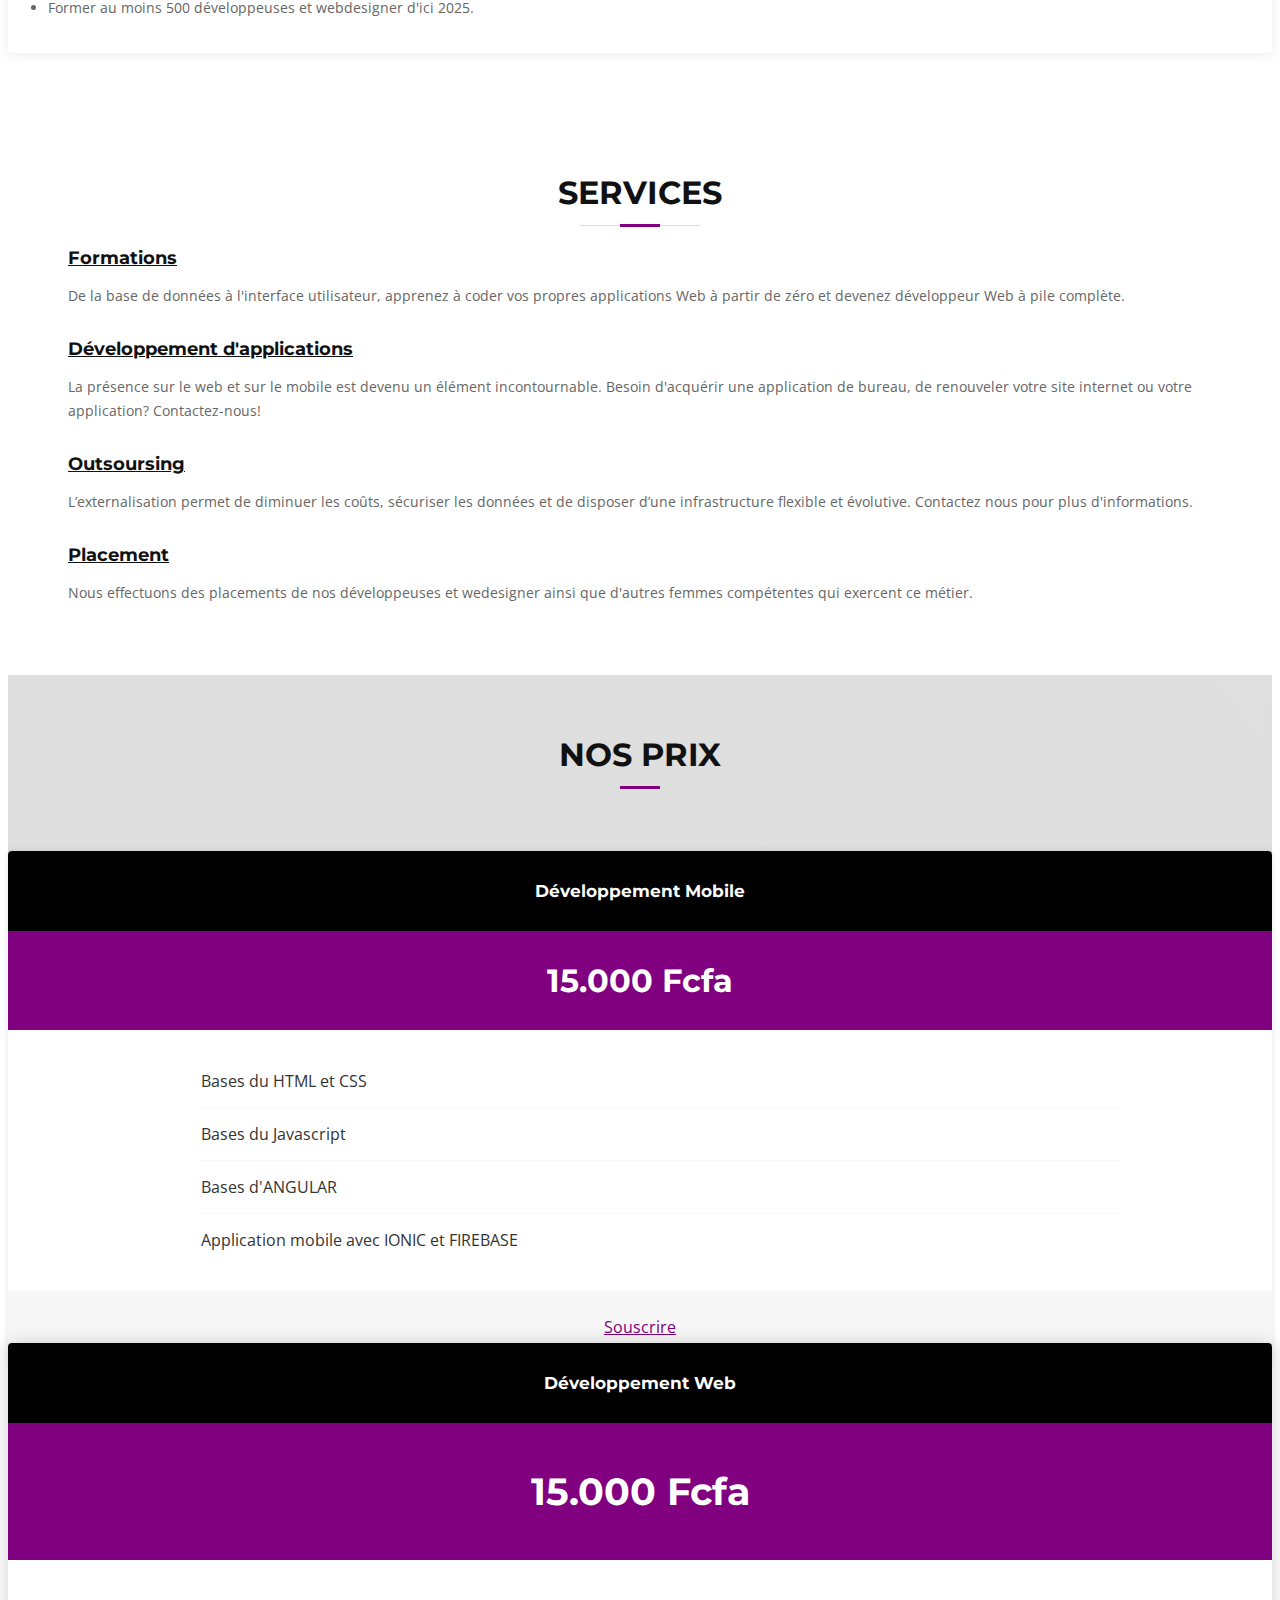
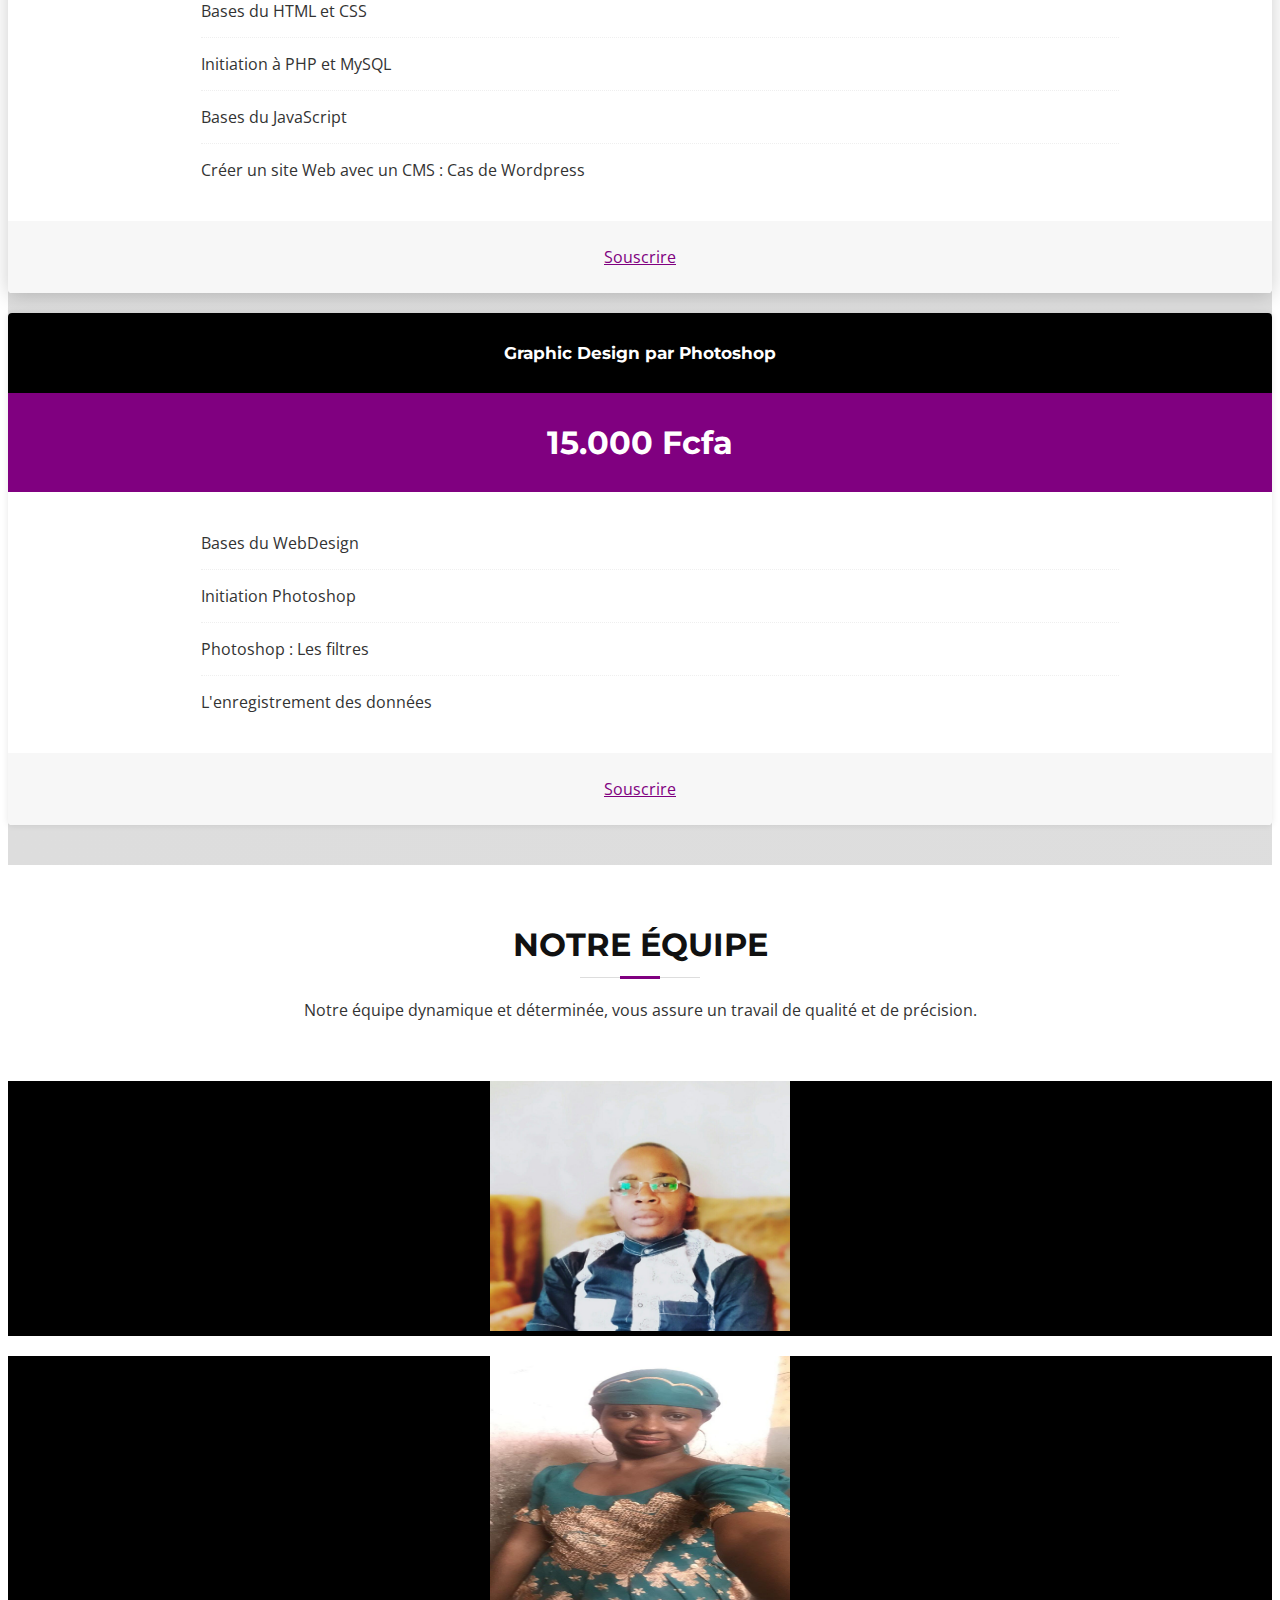
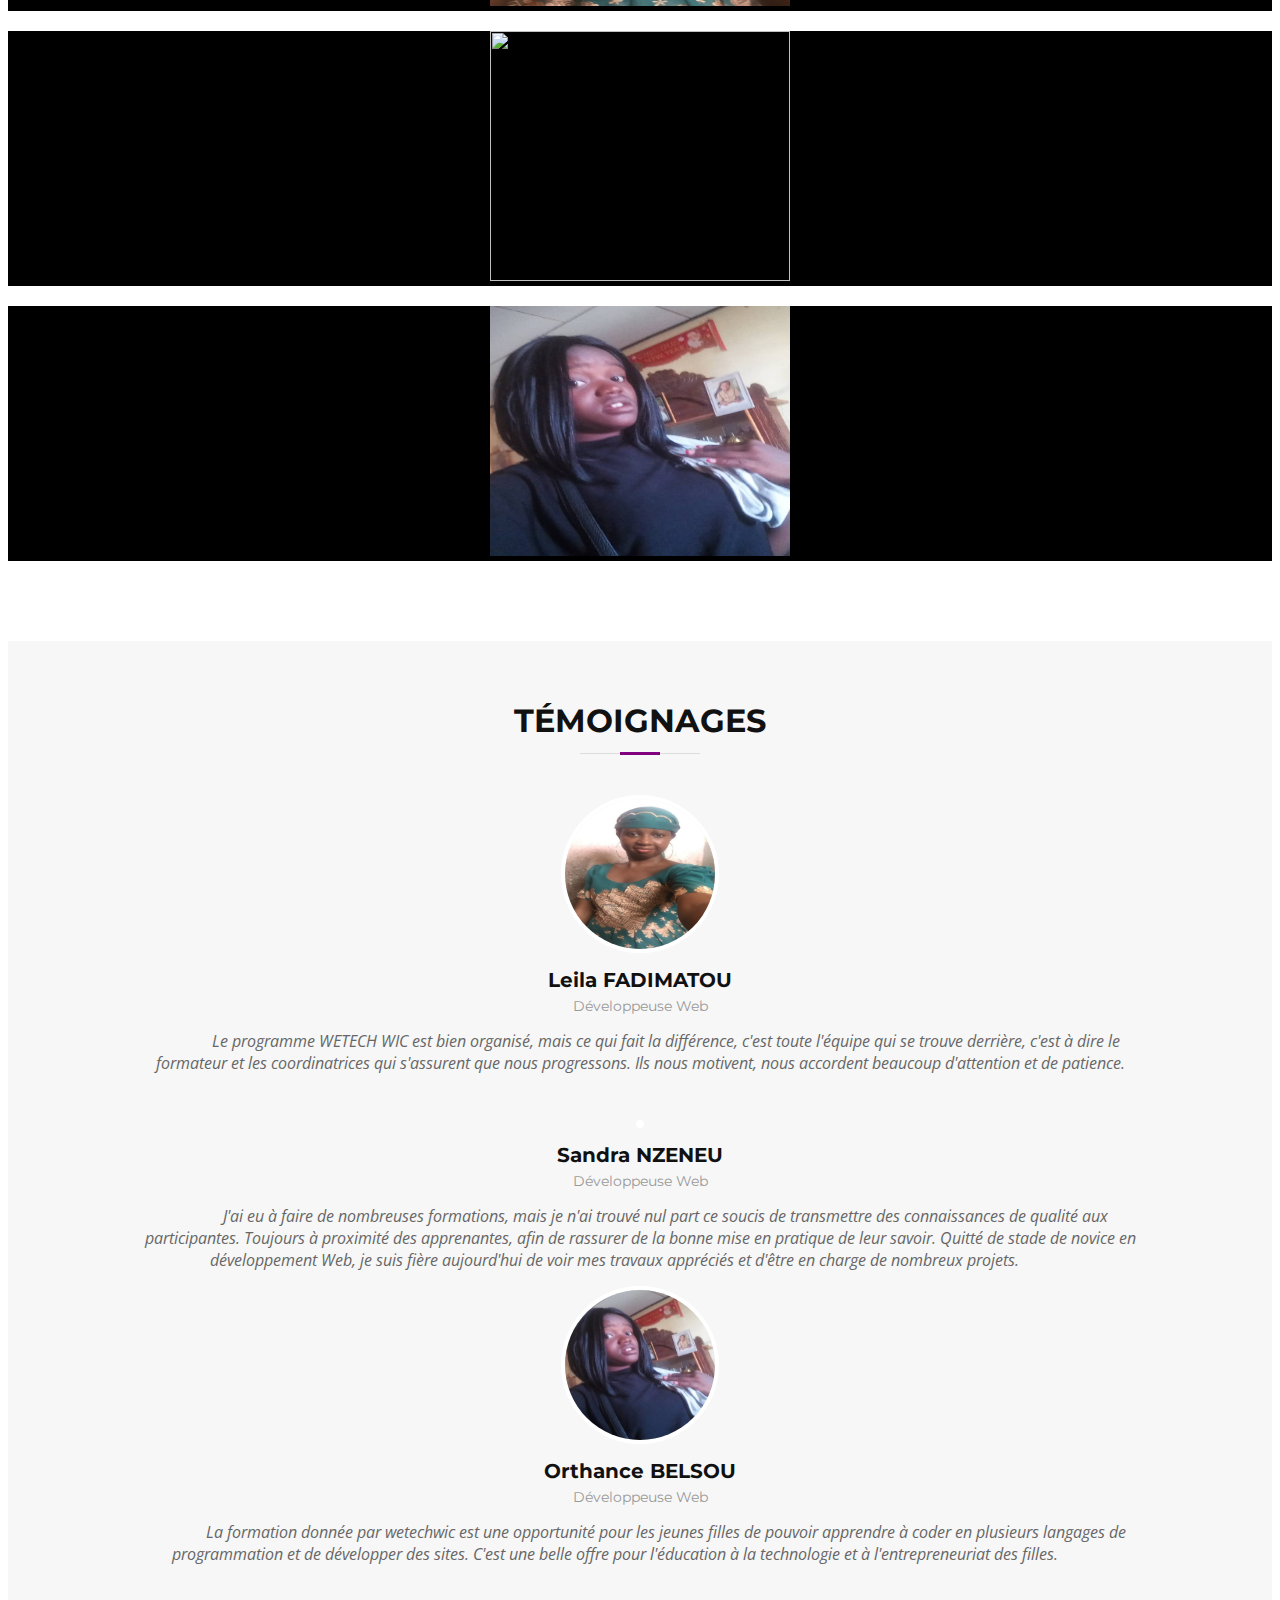
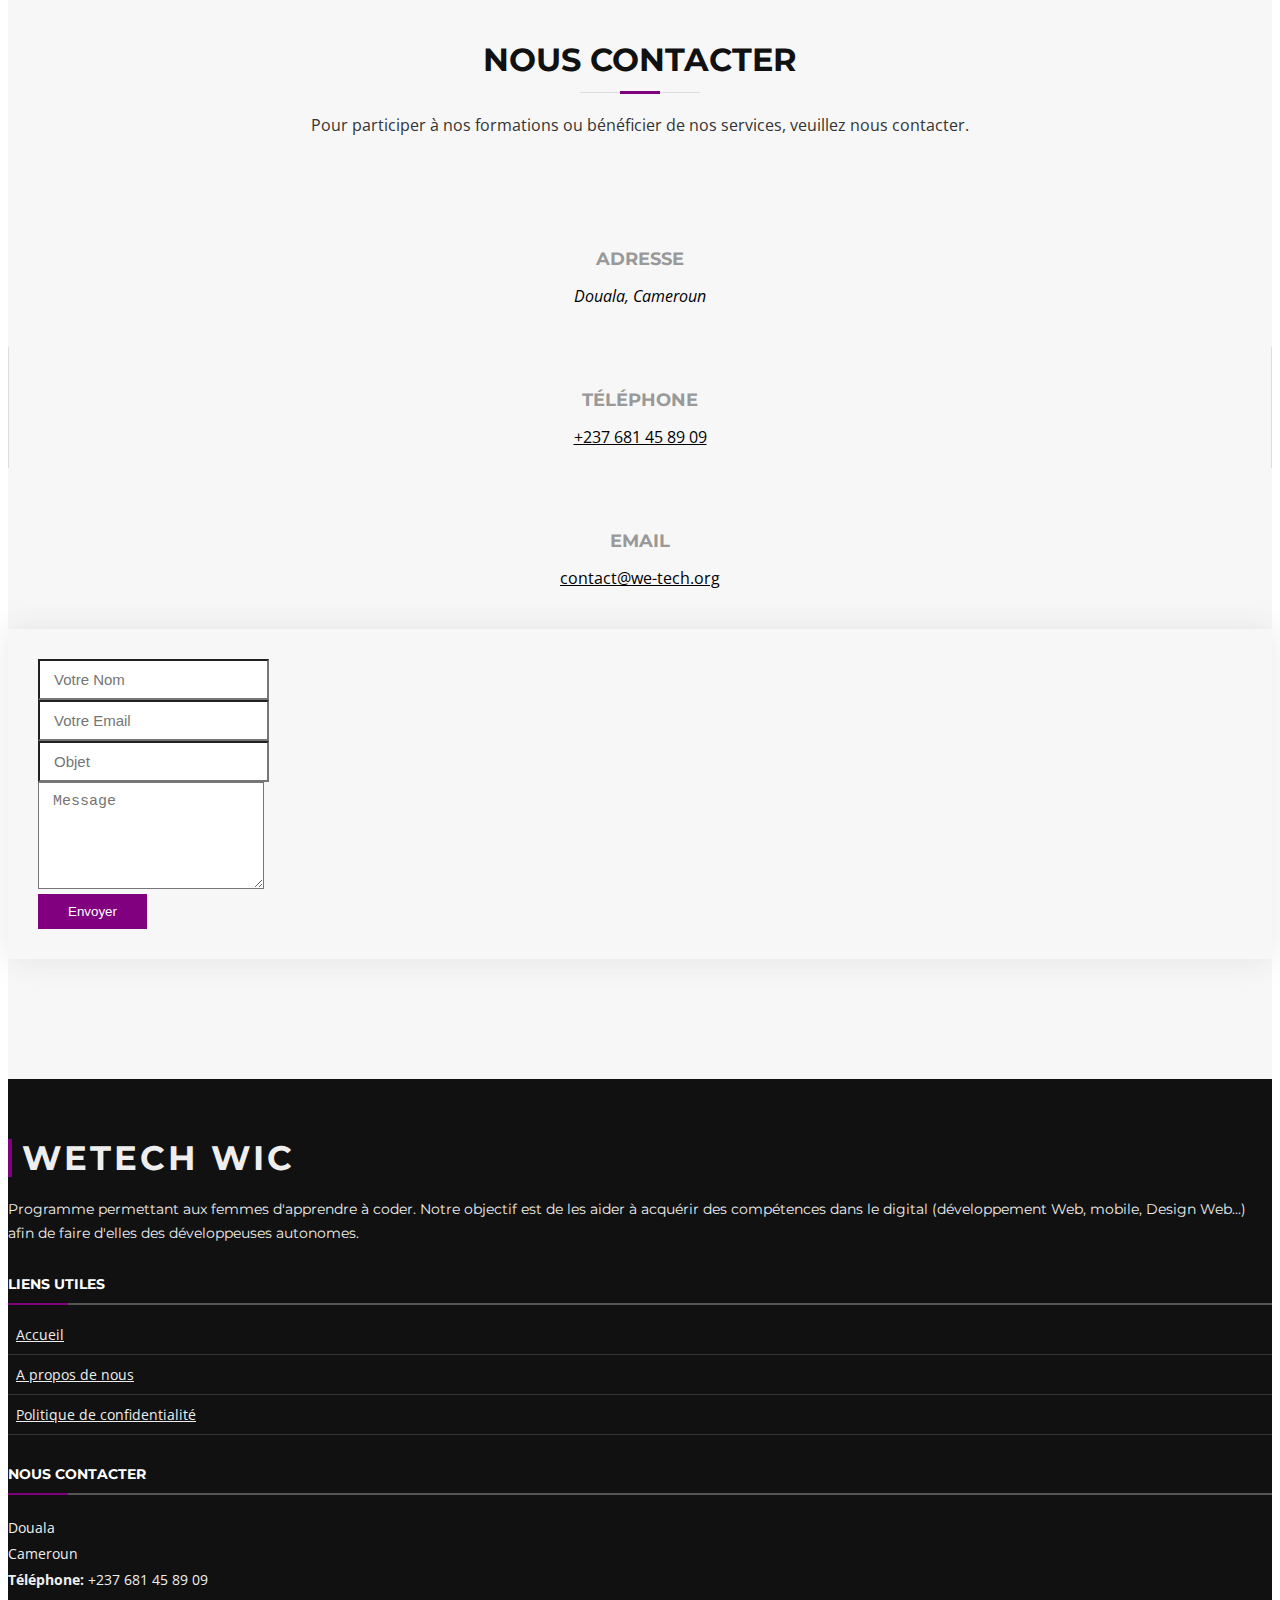
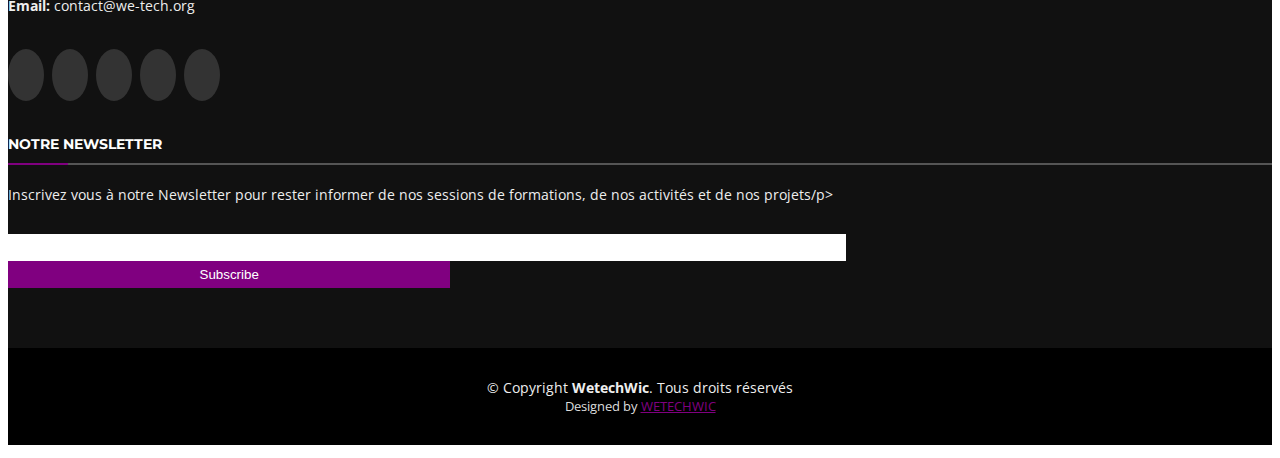
==== commit 2877a430: "Modification de la partie a propos" ====
--- a/index.html
+++ b/index.html
@@ -156,9 +156,11 @@
               </div>
               <h2 class="title"><a href="#">Nos Objectifs</a></h2>
               <p>
-                Promouvoir les femmes avec des profils tech (développeuses…)
-                Apprendre aux participantes de : développer une capacité à créer, se spécialiser sur certaines technos, afin de développer un savoir-faire permettant de concevoir 
-                une application web/mobile, de travailler au sein d'une équipe de développeurs et  d'adopter les process utilisés par les startups. 
+                <ul>
+                  
+                  <li style="font-size: 14px; margin-top: -20px;">Développer des compétences multiples (Front End, Back End, applications mobiles, Graphic Design, etc...)</li>
+                  <li style="font-size: 14px; ">Acquérir une méthodologie et maîtriser des outils qui faciliteront votre apprentissage : Apprendre à apprendre.</li>
+                </ul>
 
               </p>
             </div>
@@ -172,9 +174,9 @@
                 <div class="icon"><i class="ion-ios-list-outline"></i></div>
               </div>
               <h2 class="title"><a href="#">Notre mission</a></h2>
-              <p>
-                Transmettre le savoir technologique et accompagner les femmes pour les préparer à un métier d’avenir, acquerrir un savoir-etre pour leur permettre de développer une capacité à gérer un projet, ses aspects techniques et collaboratifs. Valoriser et promouvoir les développeuses, designer web et les femmes avec des profils techniques, ainsi que créer de nouvelles vocations.
-              </p>
+              <p> <ul>
+                <li style="font-size: 14px; margin-top: -20px; "> Transmettre le savoir technologique et accompagner les femmes pour les préparer à un métier d’avenir. </li> <li style="font-size: 14px; ">Faire des participantes des professionnels autonomes et réactifs sur le marché du développement.
+            </li> </ul> </p>
             </div>
           </div>
 
@@ -185,9 +187,9 @@
                 <div class="icon"><i class="ion-ios-eye-outline"></i></div>
               </div>
               <h2 class="title"><a href="#">Notre vision</a></h2>
-              <p>
-                Promouvoir les métiers techs et en particulier le métier de développeuses. Permettre aux femmes d'apprendre un métier d'avenir en faisant d'elles des développeuses freelances. Encourager le plus grand nombre de femmes à embrasser les filières du numérique, plus particulièrement dans le développement web ou d’application mobile. Former au moins 500 développeuses et webdesigner d'ici 2025.  
-              </p>
+              <p> <ul>
+                <li style="font-size: 14px;margin-top: -20px; "> Encourager le plus grand nombre de femmes à embrasser les filières du numérique, plus particulièrement dans le développement web ou d’application mobile.</li> <li style="font-size: 14px; ">Former au moins 500 développeuses et webdesigner d'ici 2025.  
+        </li>    </ul>  </p>
             </div>
           </div>
 
--- a/assets/css/style.css
+++ b/assets/css/style.css
@@ -509,7 +509,7 @@
 }
 
 #mobile-nav ul li a:hover {
-  color: #18d26e;
+  color: #800880;
 }
 
 #mobile-nav ul li li {
@@ -517,7 +517,7 @@
 }
 
 #mobile-nav ul li.menu-active a {
-  color: #18d26e;
+  color: #800880;
 }
 
 #mobile-nav ul .menu-has-children i {
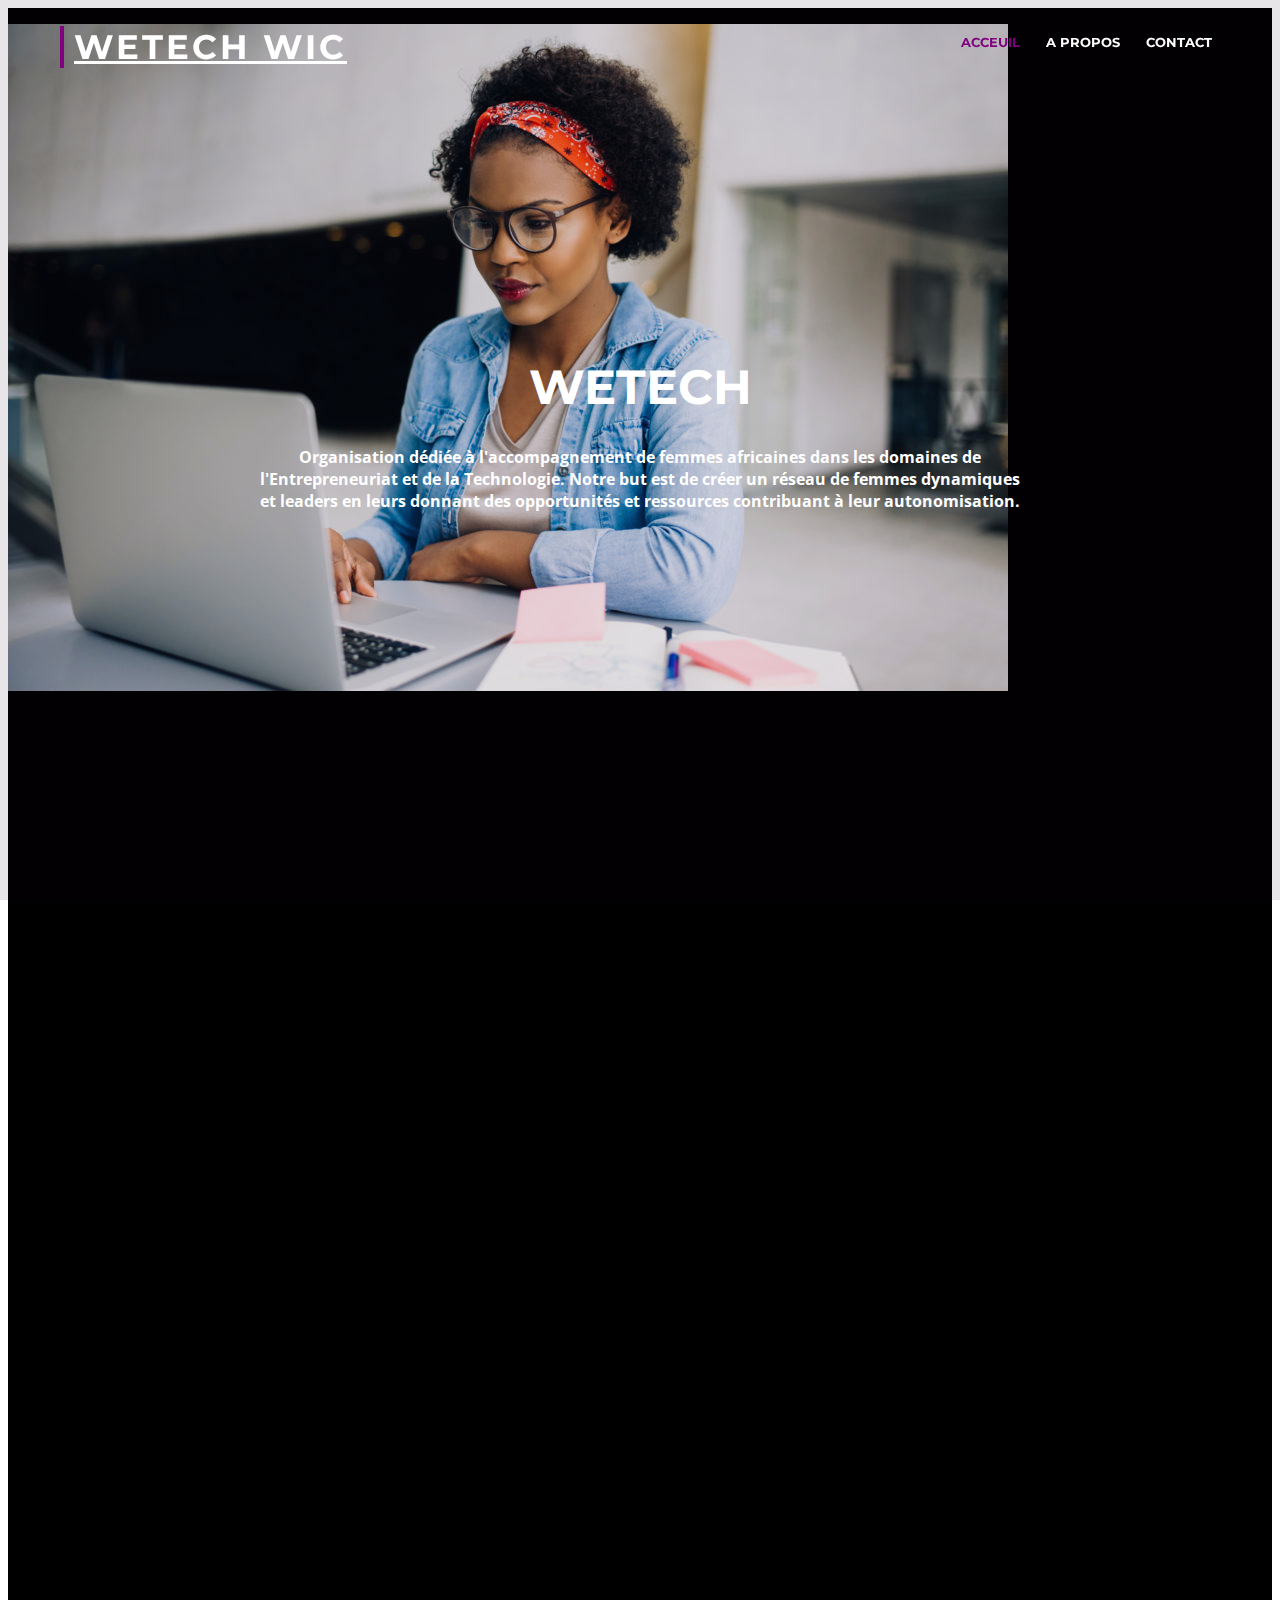
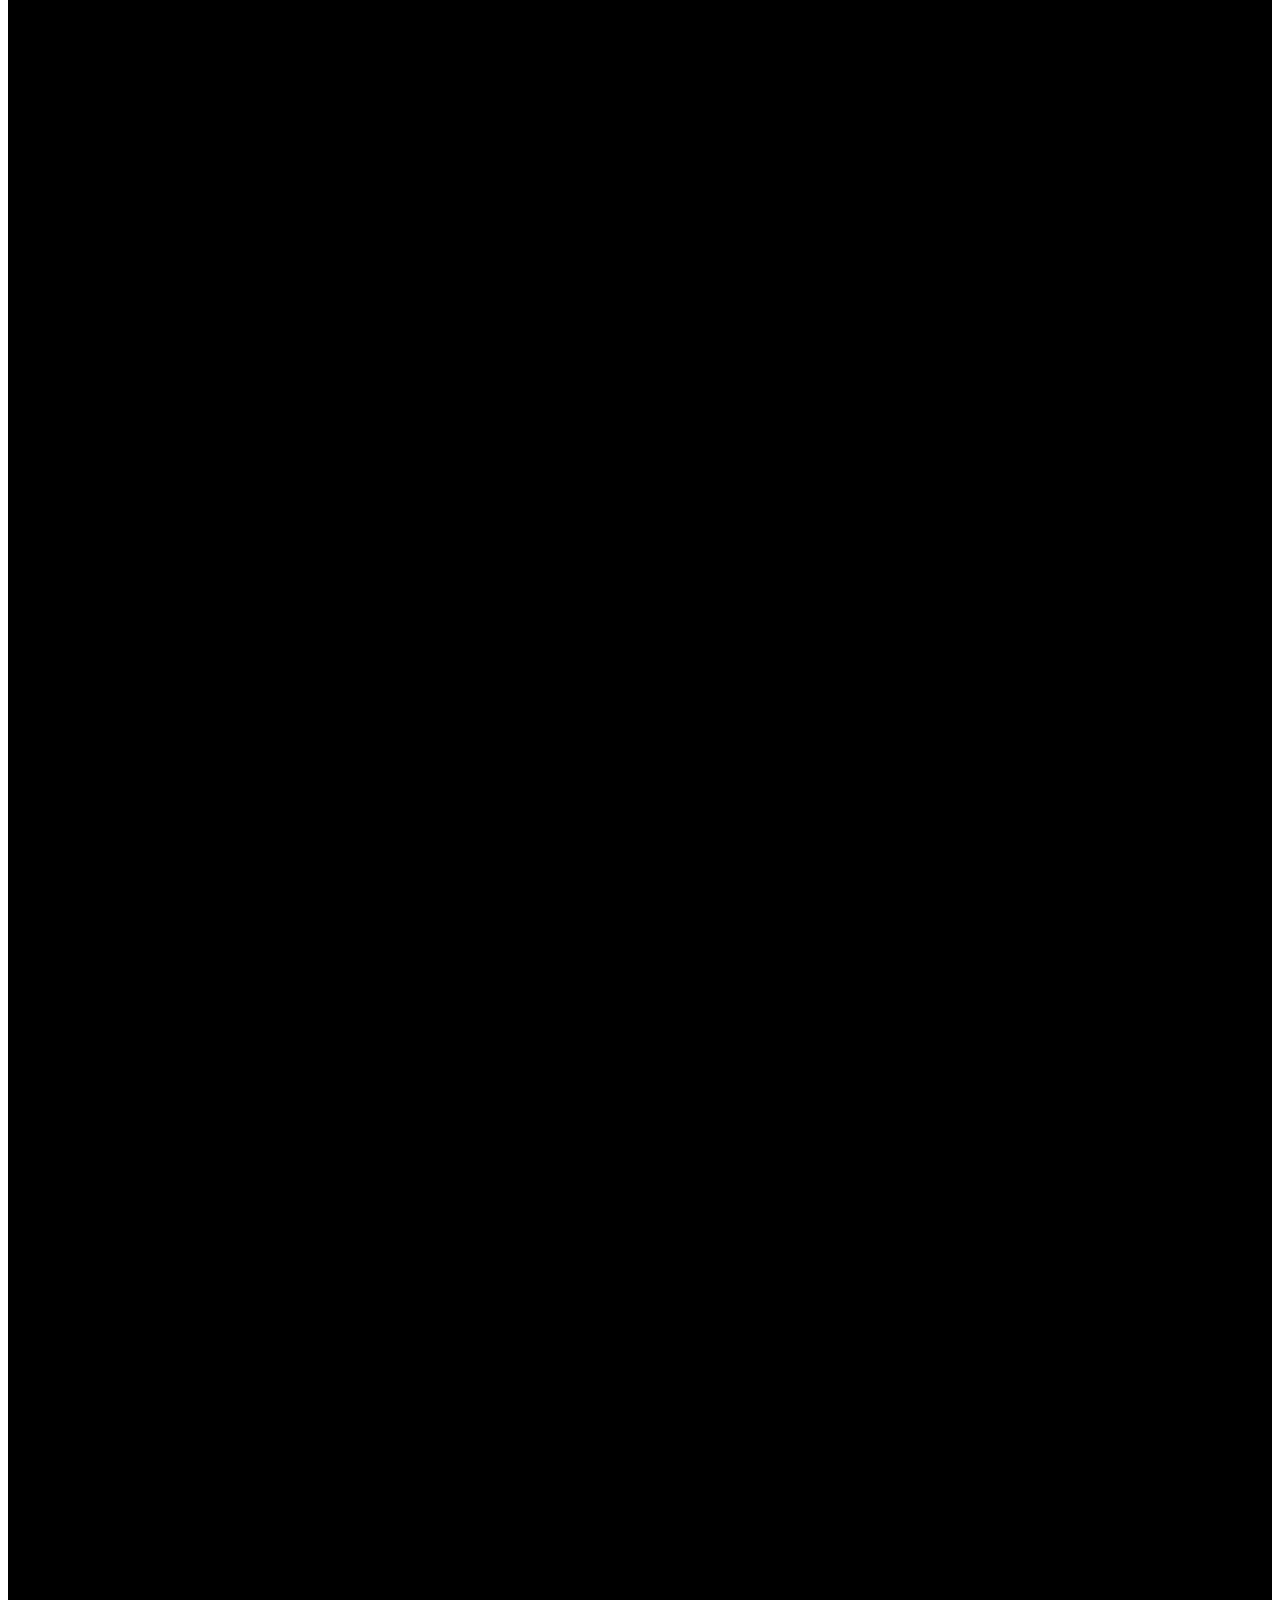
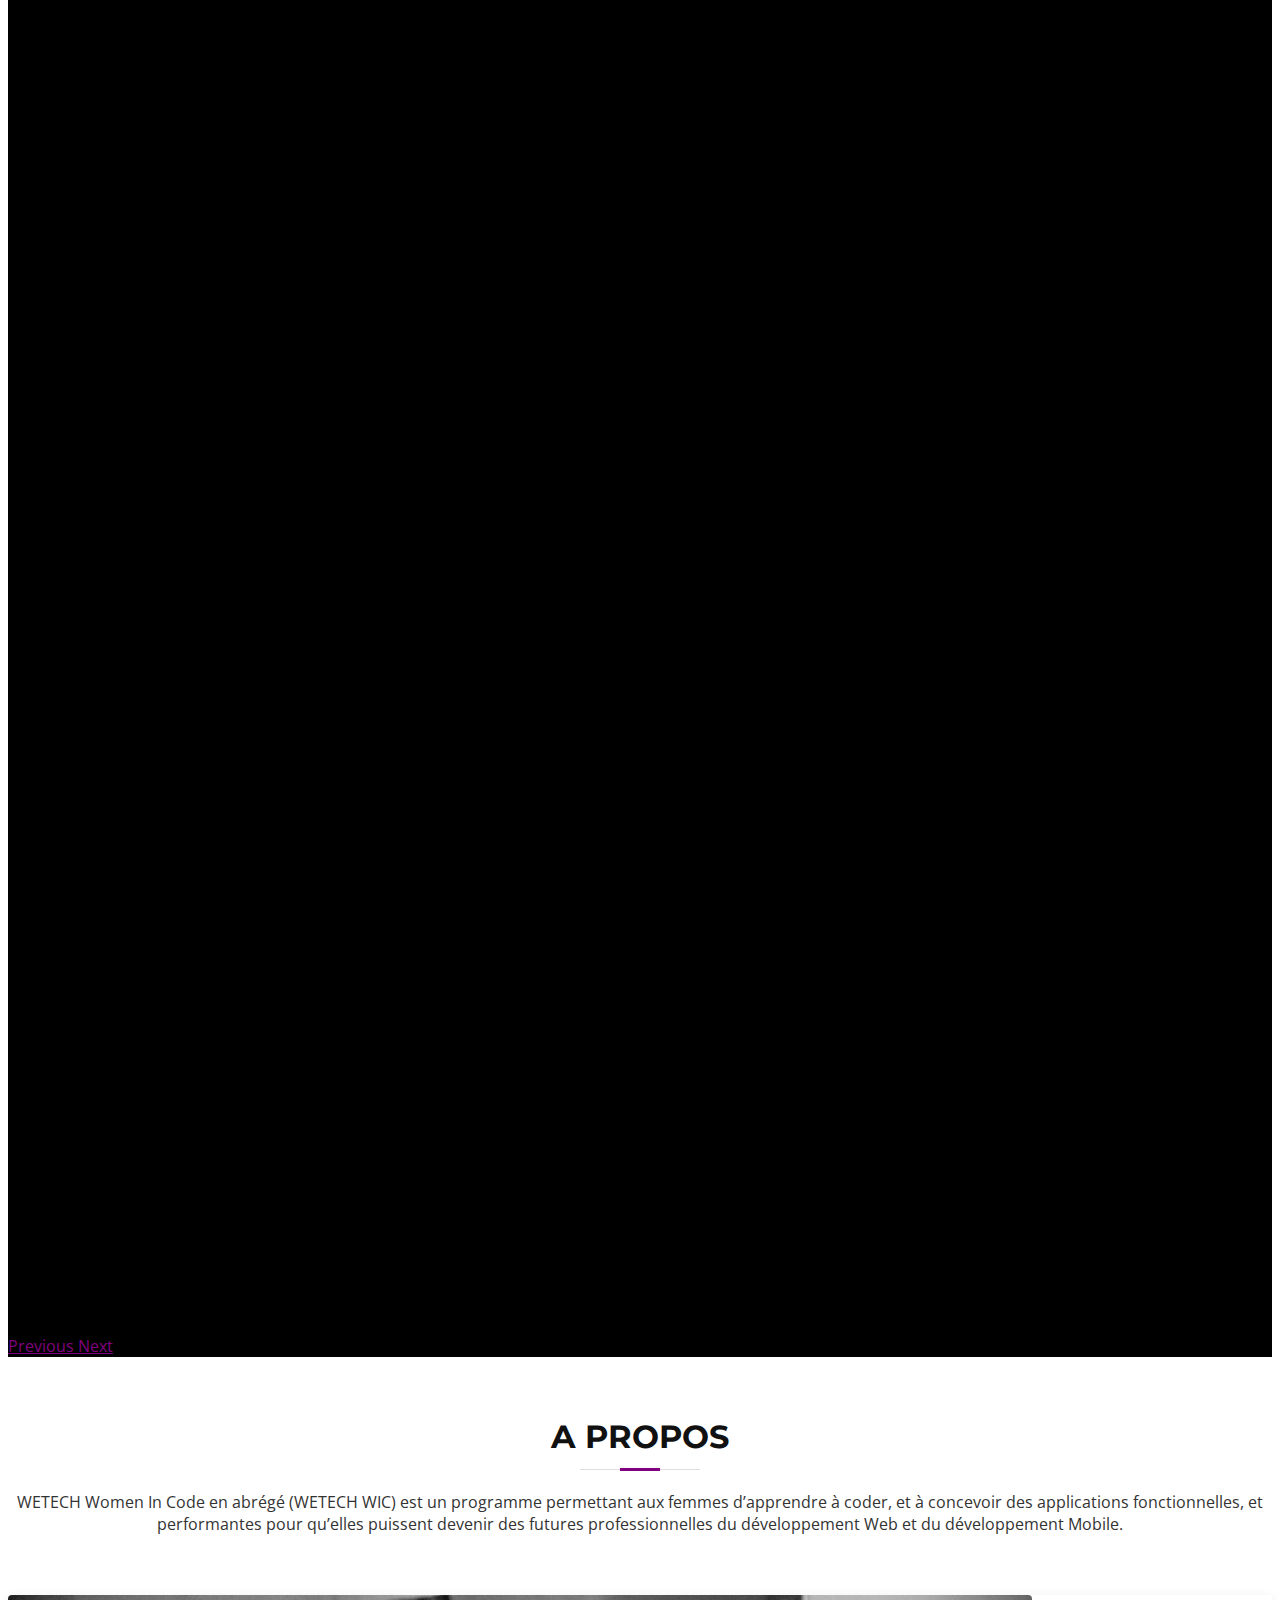
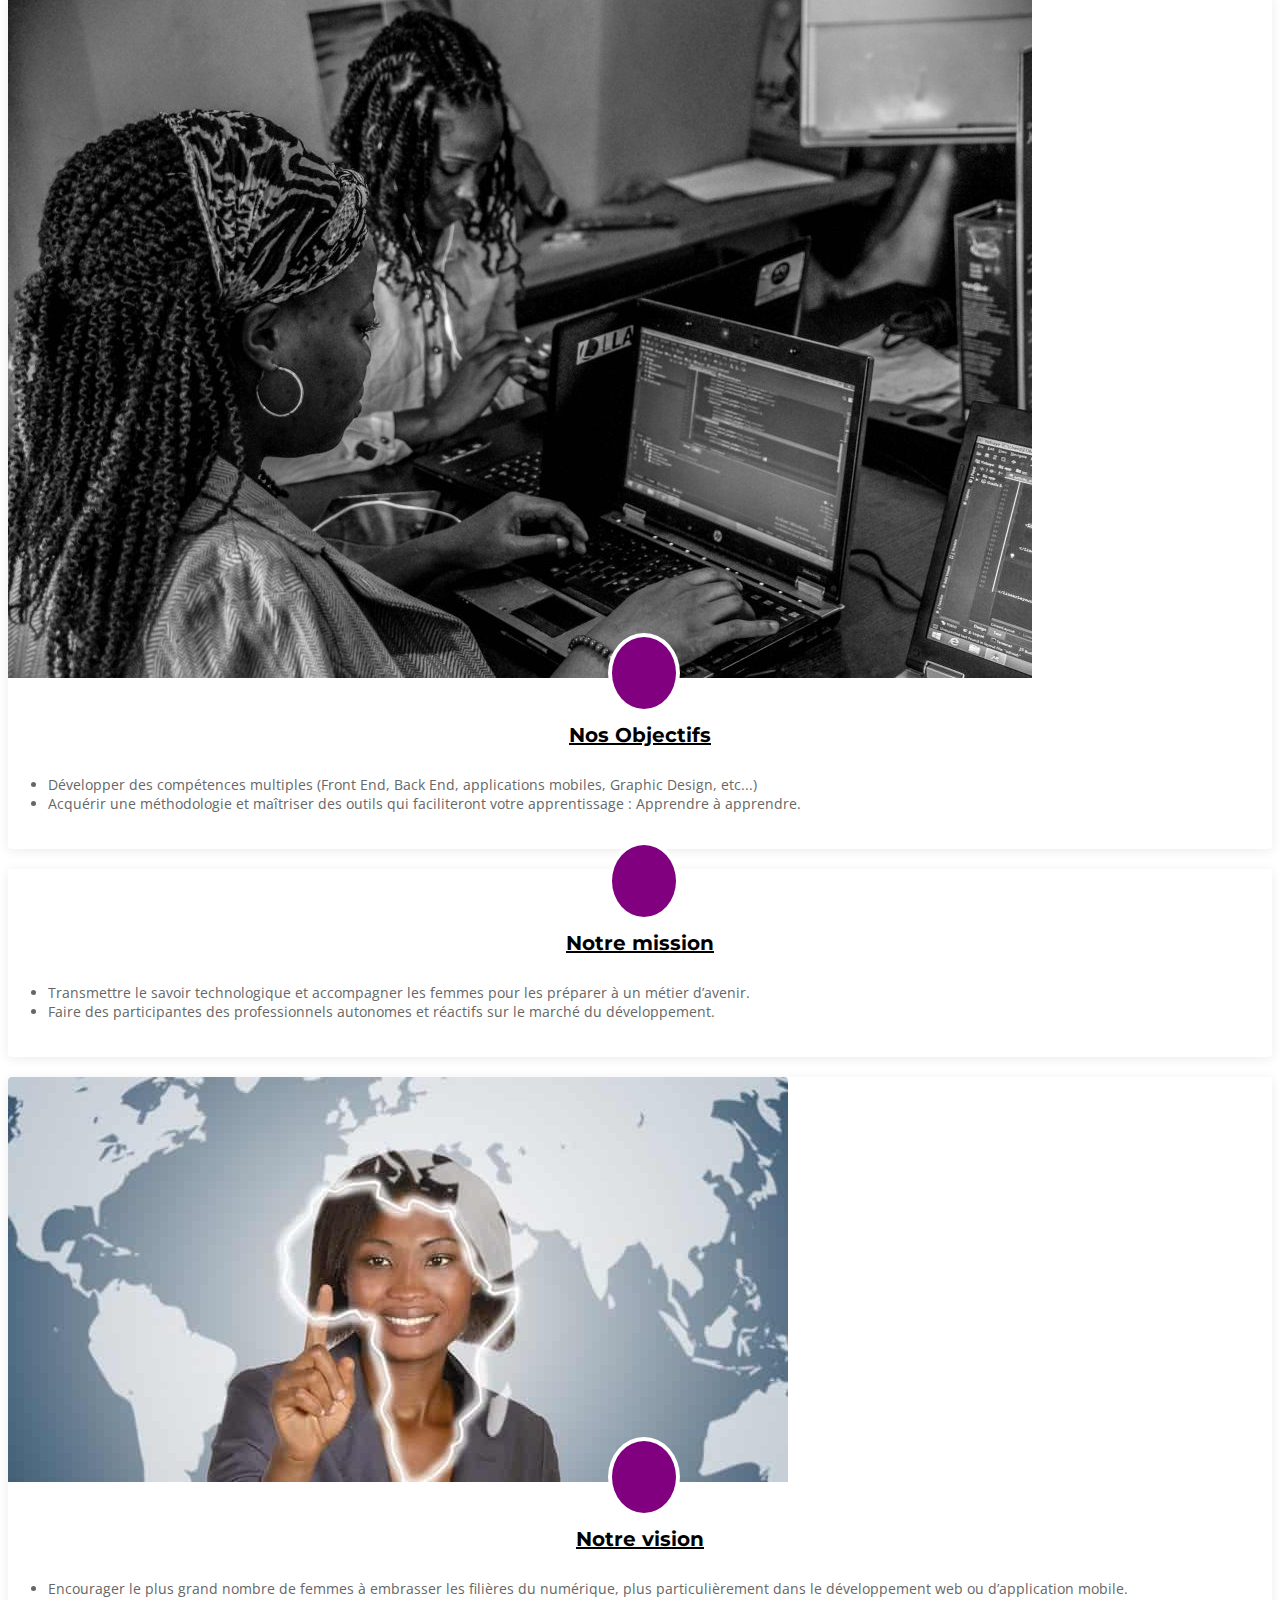
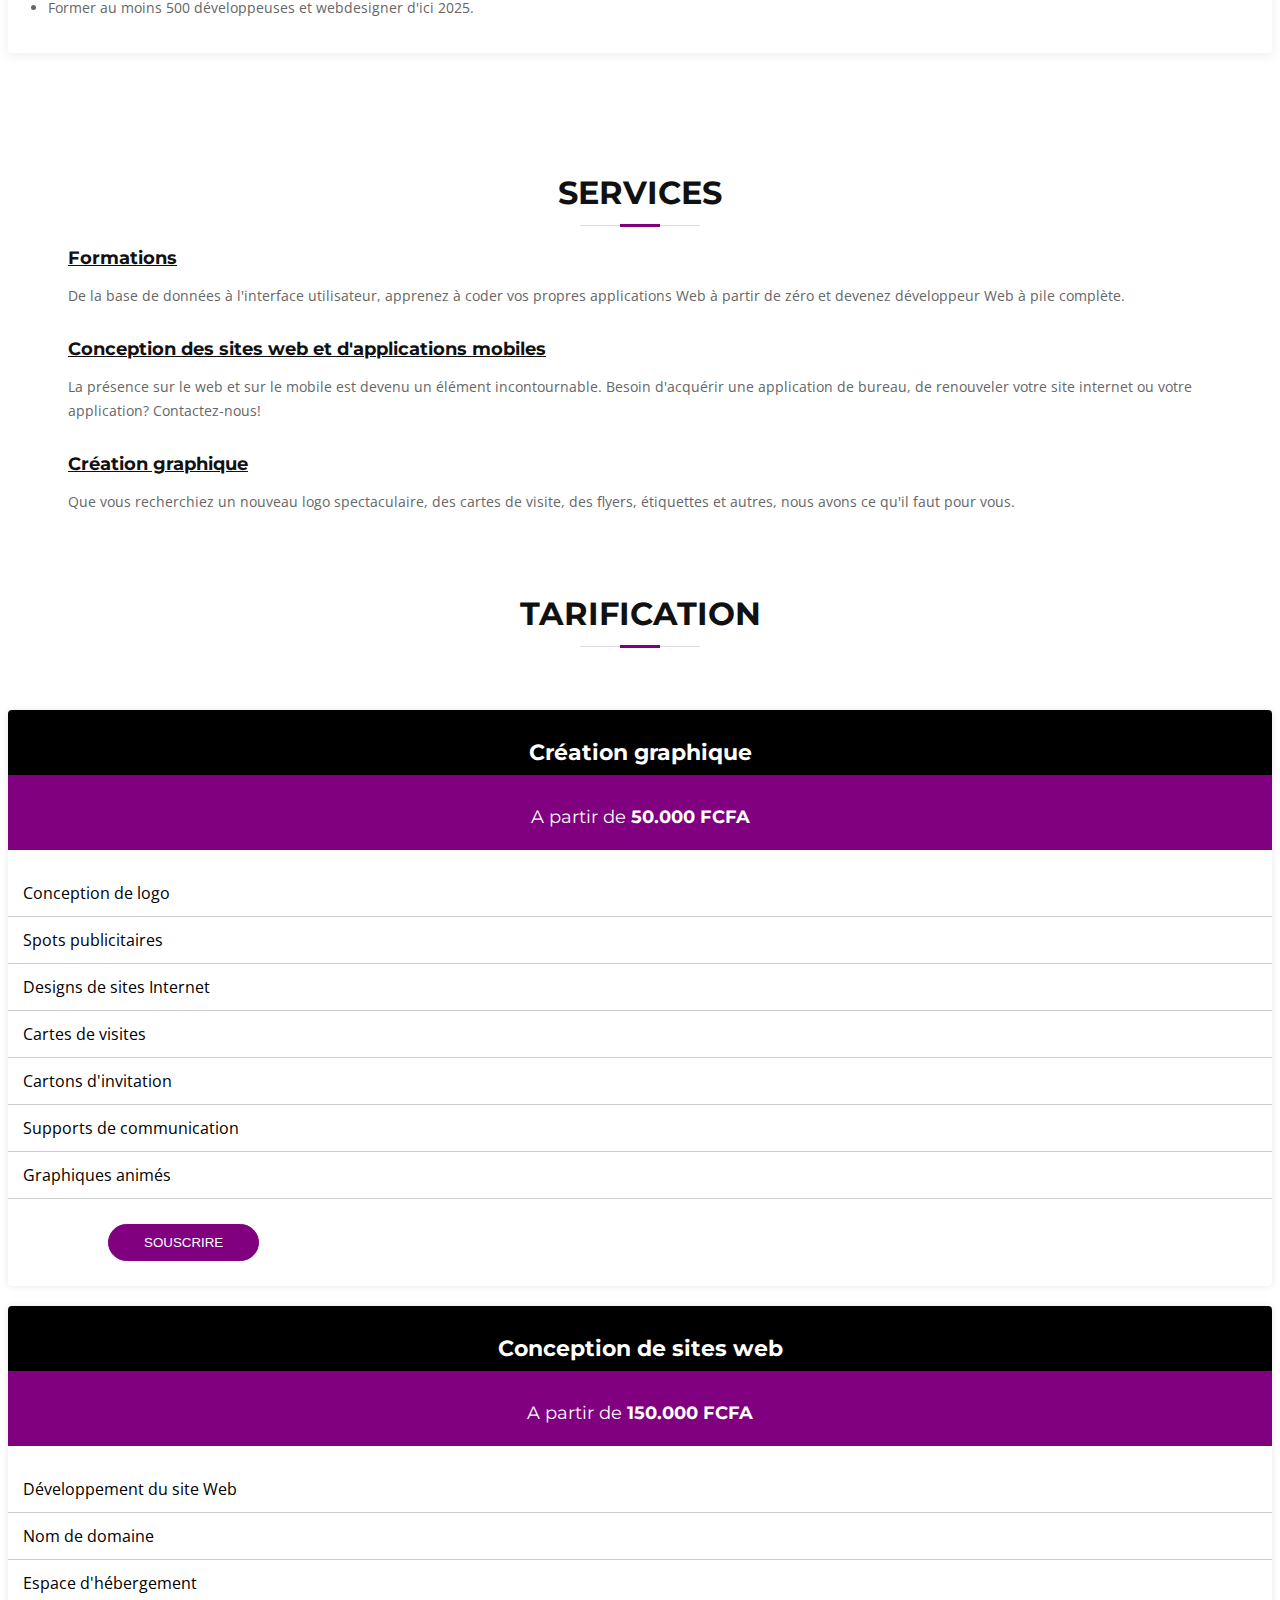
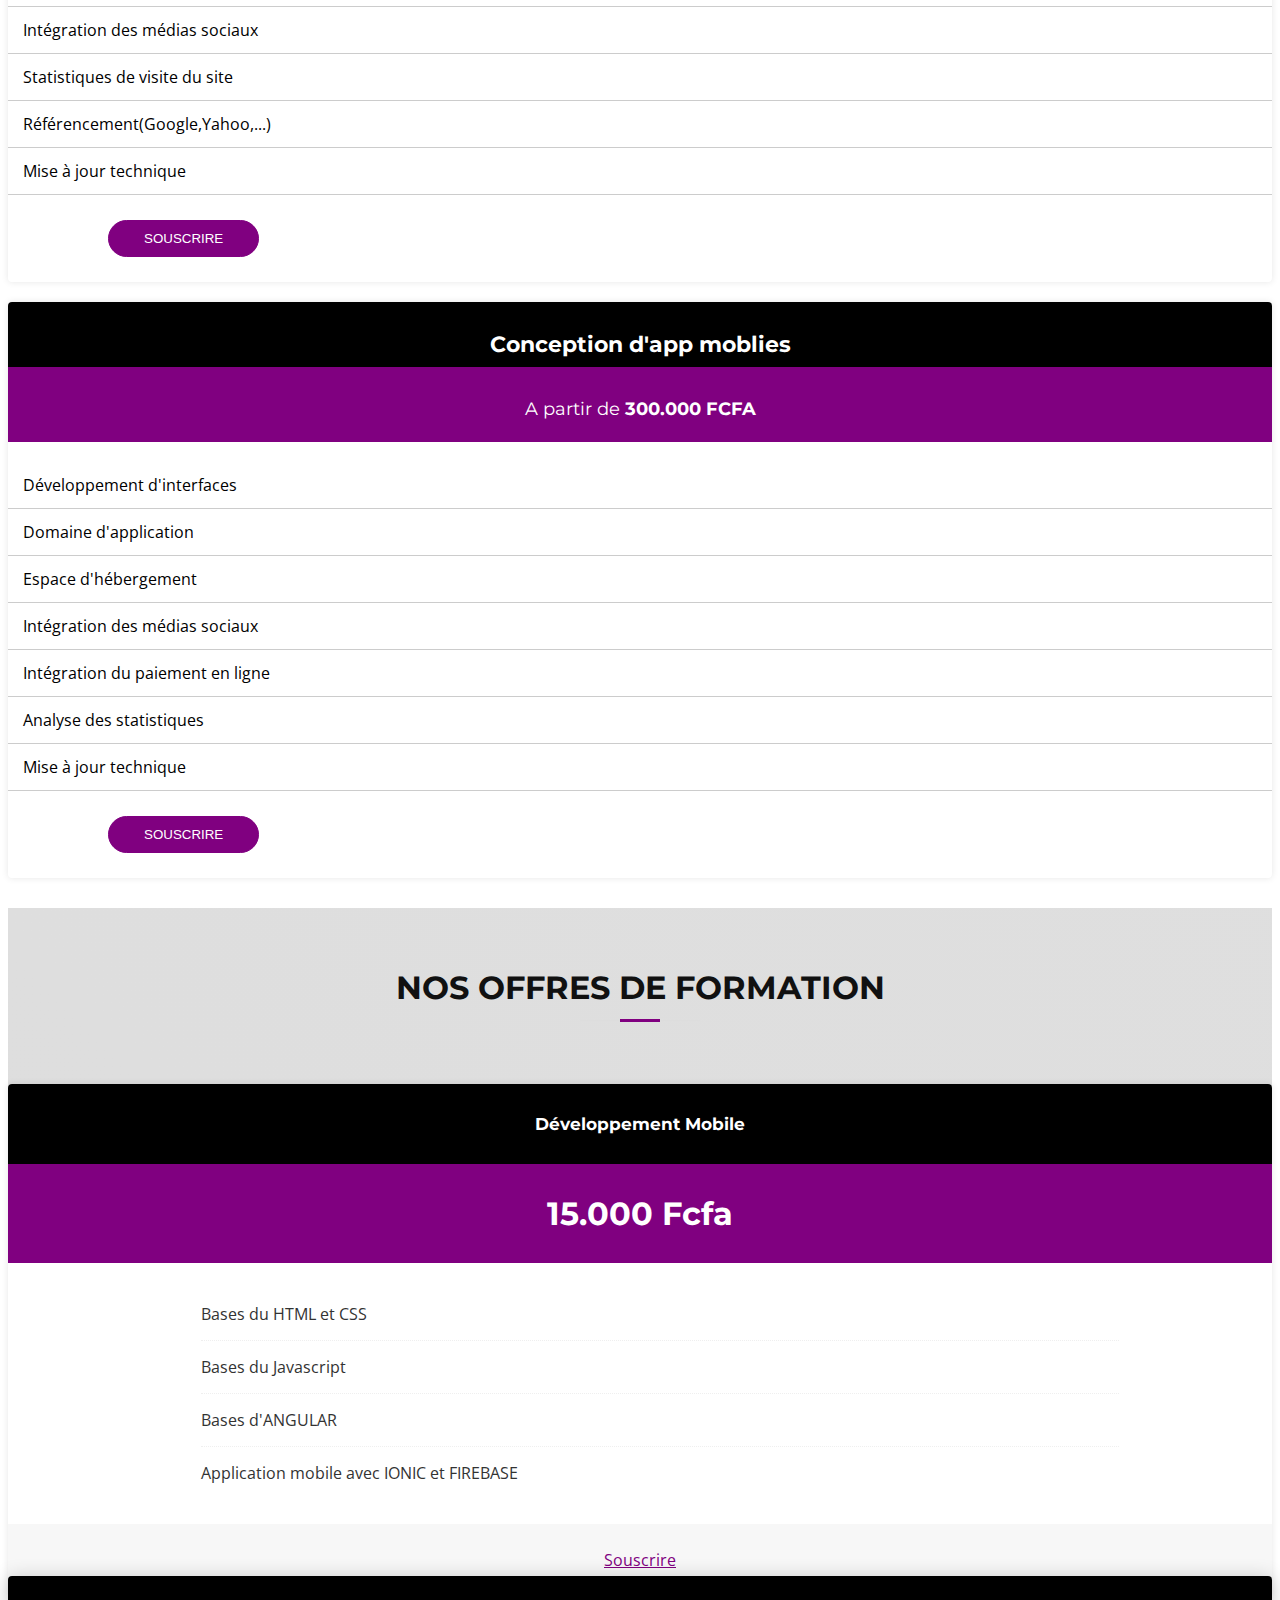
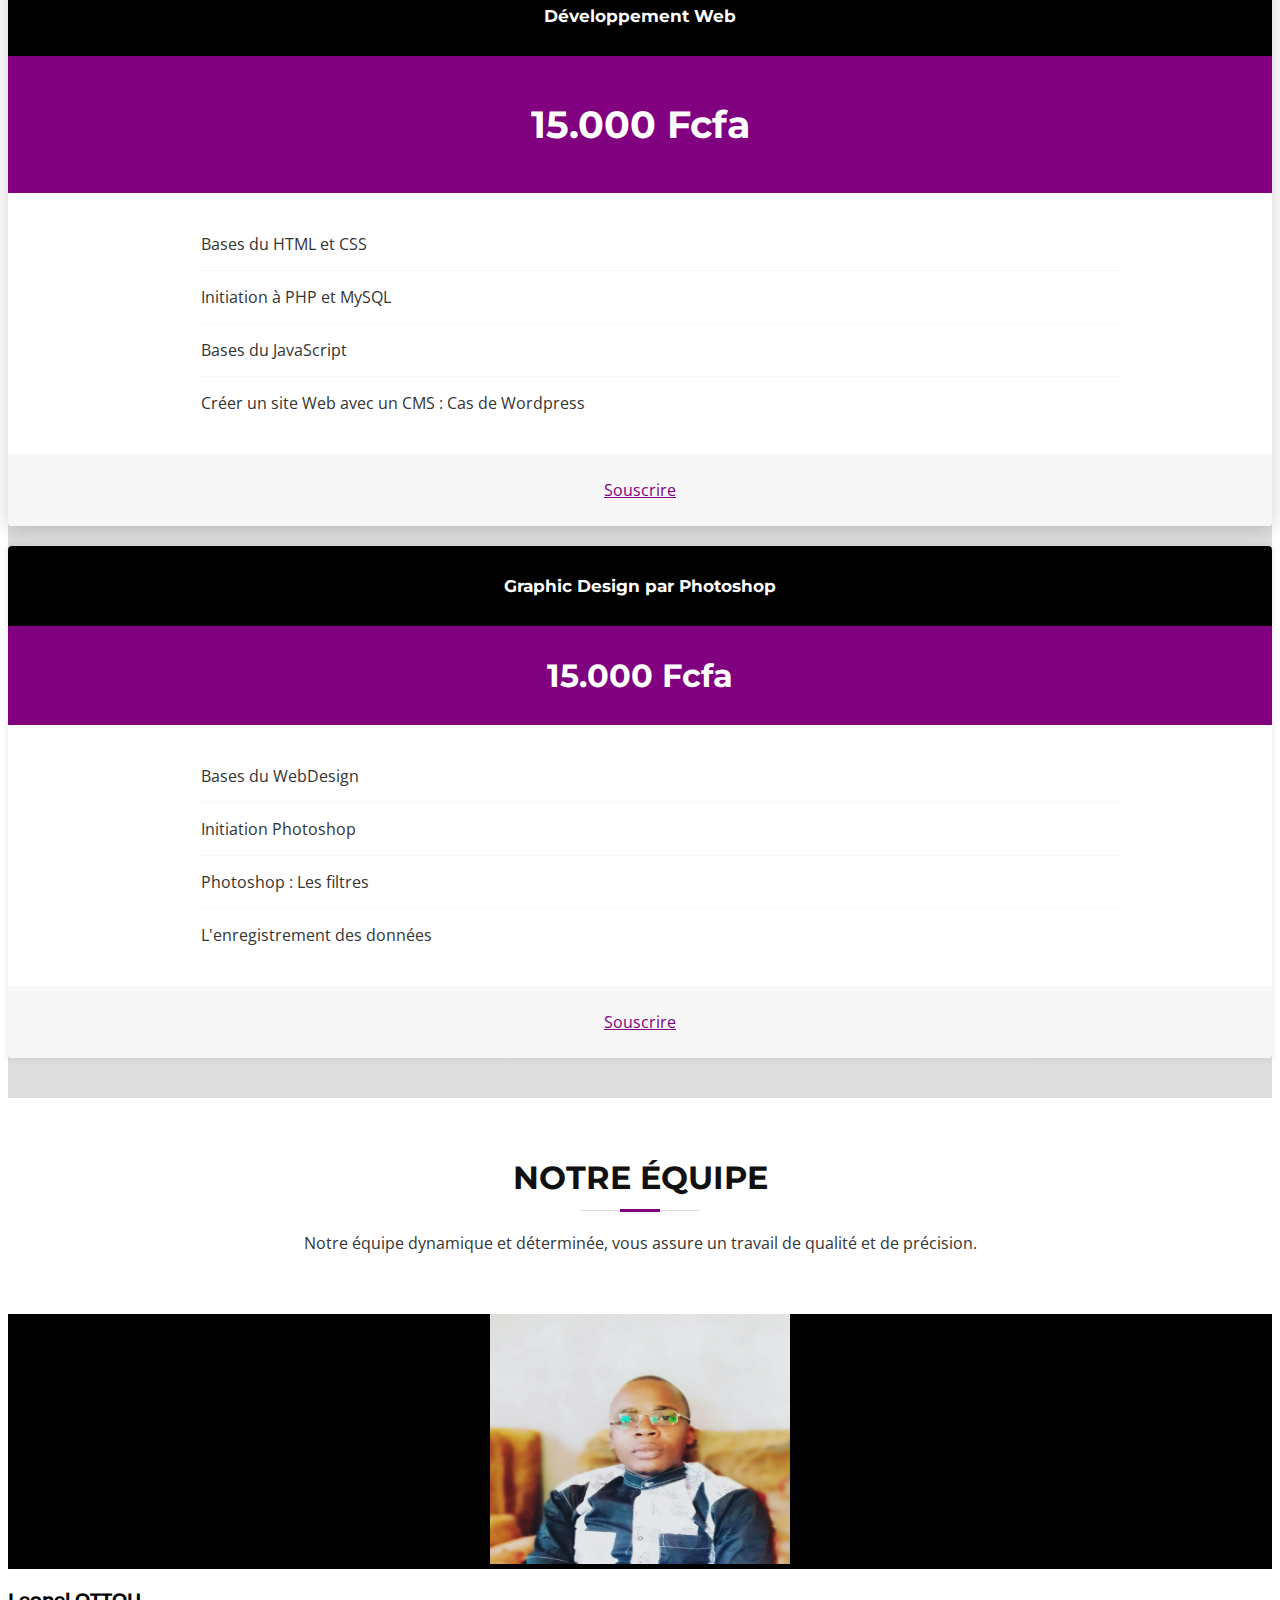
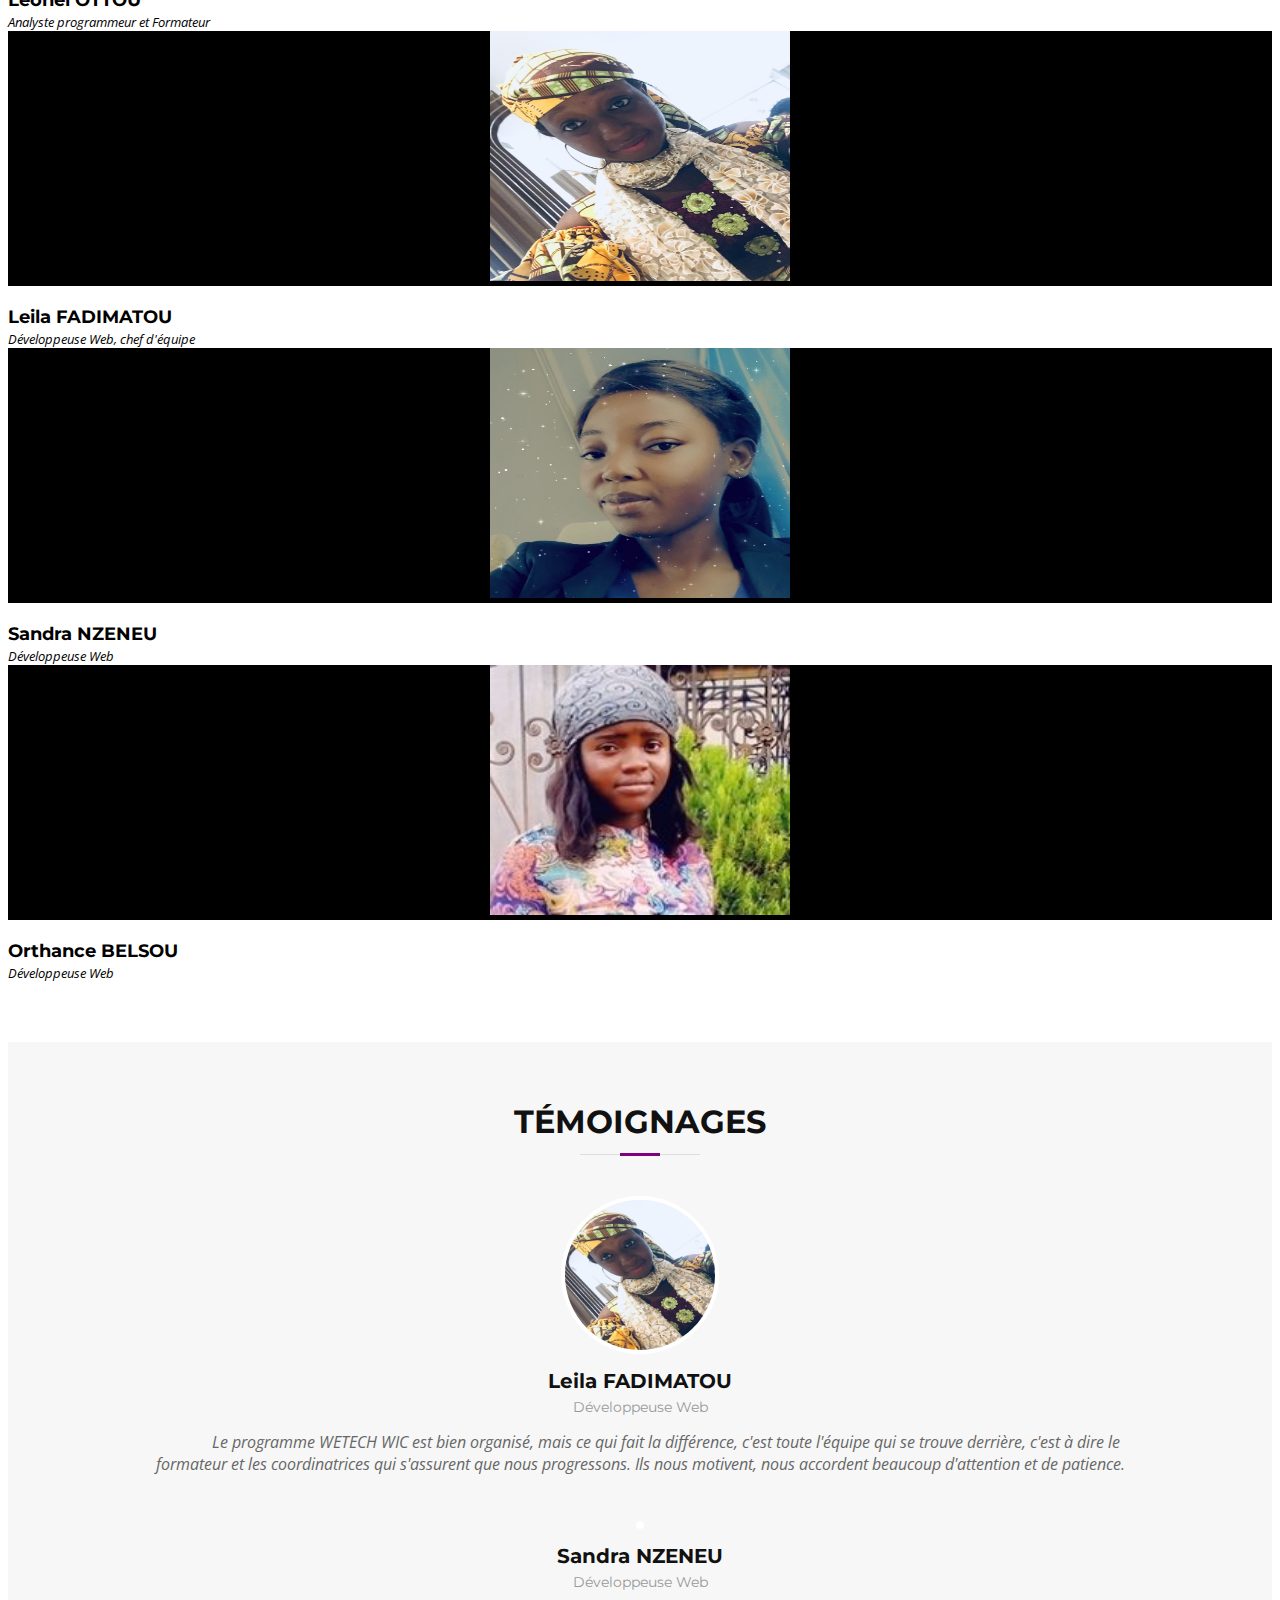
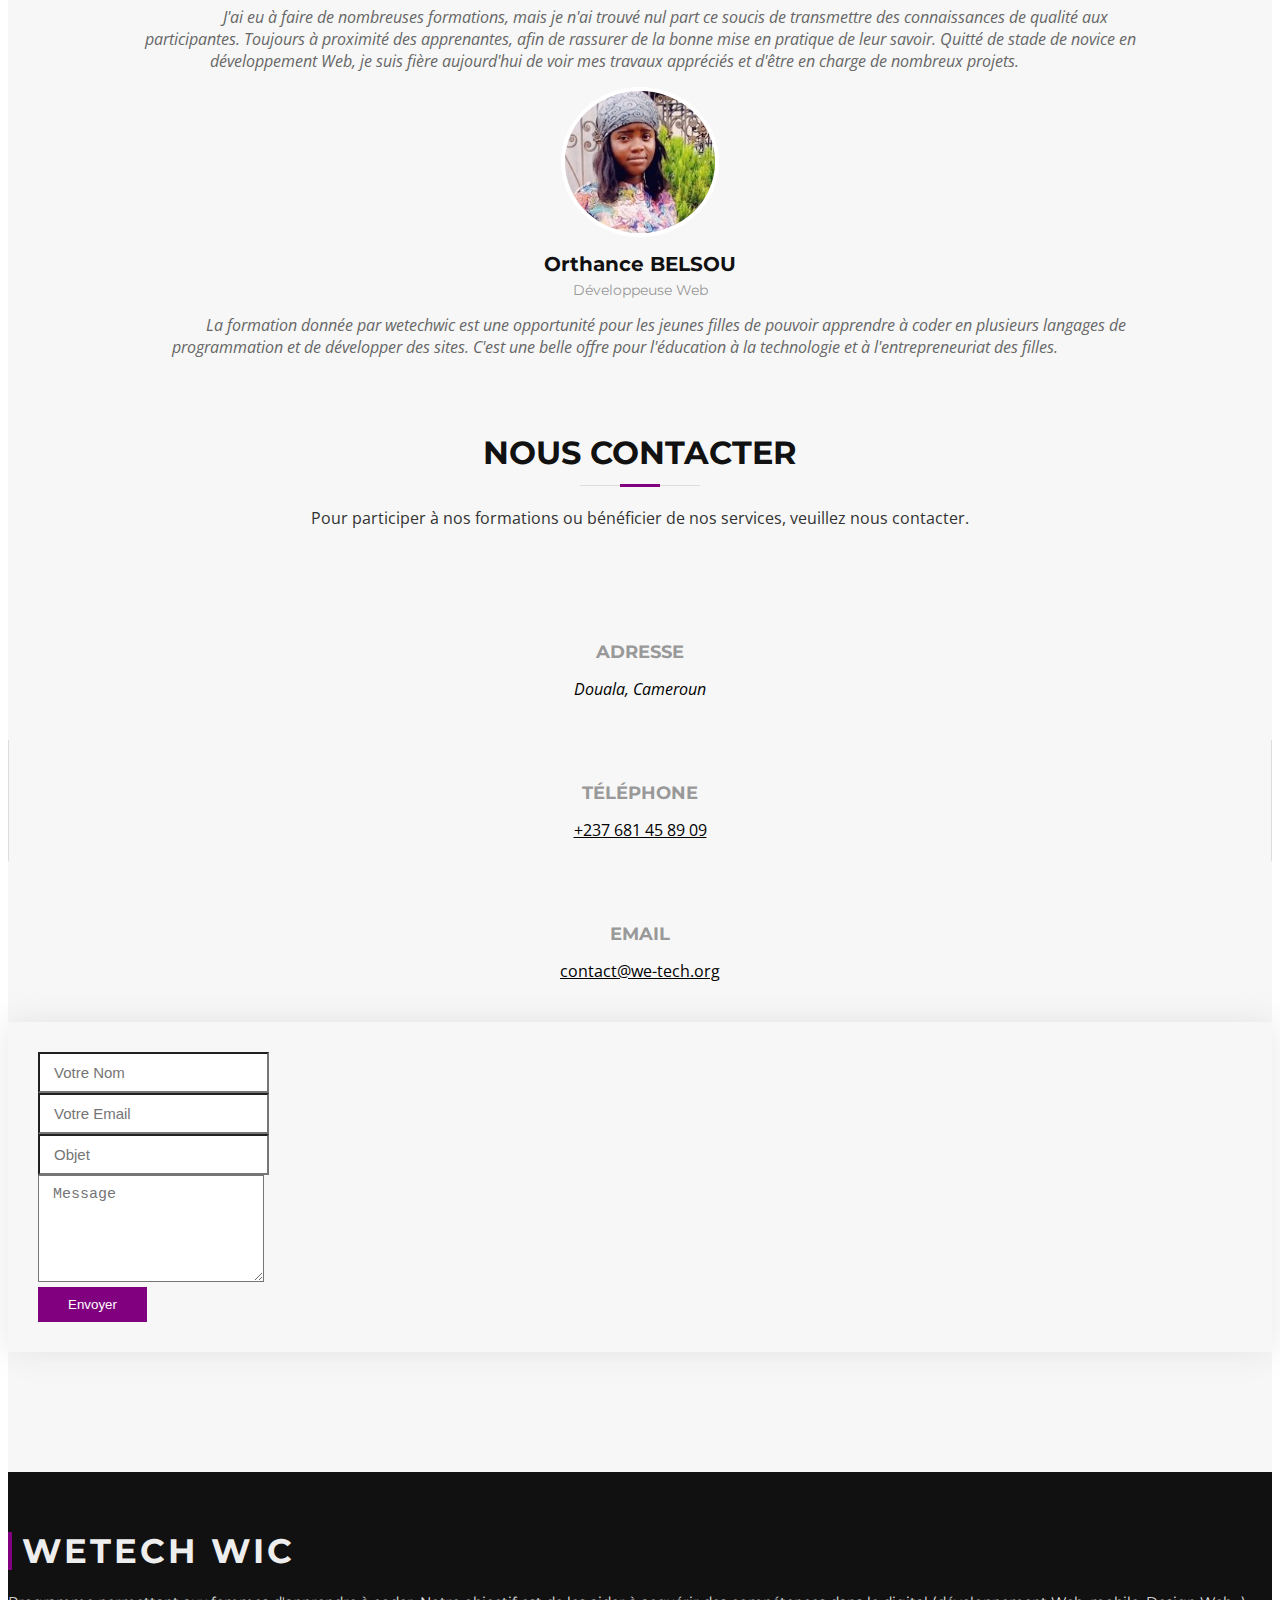
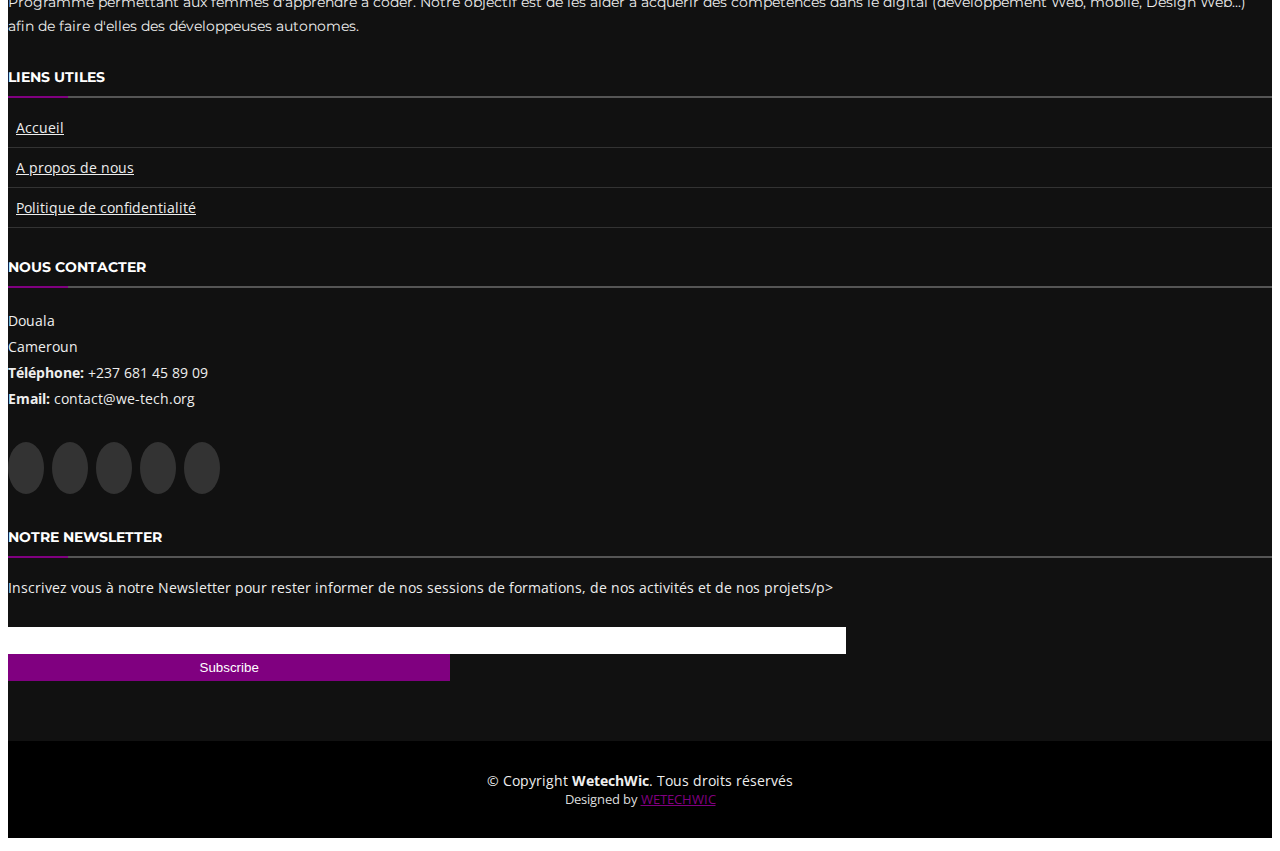
==== commit 9005722d: "Merge pull request #13 from wetechwic/accueil" ====
--- a/index.html
+++ b/index.html
@@ -216,27 +216,90 @@
           </div>
           <div class="col-lg-4 col-md-6 box wow bounceInUp" data-wow-duration="1.4s">
             <div class="icon"><i class="ion-ios-bookmarks-outline"></i></div>
-            <h4 class="title"><a href="">Développement d'applications</a></h4>
+            <h4 class="title"><a href="">Conception des sites web et d'applications mobiles </a></h4>
             <p class="description">La présence sur le web et sur le mobile est devenu un élément incontournable. Besoin d'acquérir une application de bureau, de renouveler votre site internet ou votre application? Contactez-nous!</p>
           </div>
           <div class="col-lg-4 col-md-6 box wow bounceInUp" data-wow-duration="1.4s">
             <div class="icon"><i class="ion-ios-paper-outline"></i></div>
-            <h4 class="title"><a href="">Outsoursing</a></h4>
-            <p class="description">L’externalisation permet de diminuer les coûts, sécuriser les données et de disposer d’une infrastructure flexible et évolutive. Contactez nous pour plus d'informations.</p>
-          </div>
-          <div class="col-lg-4 col-md-6 box wow bounceInUp" data-wow-delay="0.1s" data-wow-duration="1.4s">
-            <div class="icon"><i class="ion-ios-speedometer-outline"></i></div>
-            <h4 class="title"><a href="">Placement</a></h4>
-            <p class="description">Nous effectuons des placements de nos développeuses et wedesigner ainsi que d'autres femmes compétentes qui exercent ce métier.</p>
-          </div>
+            <h4 class="title"><a href=""> Création graphique </a></h4>
+            <p class="description">Que vous recherchiez un nouveau logo spectaculaire, des cartes de visite, des flyers, étiquettes et autres, nous avons ce qu'il faut pour vous.</p>
+          </div>
+          
         </div> 
       </div>
     </section><!-- End Services Section -->
+
+<div id="price" class="pricing-area area-padding">
+  <div class="container">
+    <div class="row">
+      <div class="col-md-12 col-sm-12 col-xs-12">
+        <div class="section-headline text-center">
+        
+          <header class="section-header wow fadeInUp">
+            <h3 style=" text-align:center;">Tarification</h3></header> <br>
+        </div>
+      </div>
+    </div>
+    <div class="row">
+      <div class="col-md-4 col-sm-4 col-xs-12">
+        <div class="pri_table_list active wow bounceInUp">
+          <h2>Création graphique </h2> 
+          <h3>A partir de <strong>50.000 FCFA</strong></h3>
+          <ol>
+            <li class="check">Conception de logo</li>
+            <li class="check">Spots publicitaires</li>
+            <li class="check">Designs de sites Internet</li>
+            <li class="check">Cartes de visites</li>
+            <li class="check">Cartons d'invitation</li>
+            <li class="check ">Supports de communication</li>
+            <li class="check">Graphiques animés</li>
+          </ol>
+          <button>Souscrire</button>
+        </div>
+      </div>
+      <div class="col-md-4 col-sm-4 col-xs-12">
+        <div class="pri_table_list active wow bounceInUp">
+          
+          <h2>Conception de sites web</h2>
+          <h3>A partir de <strong>150.000 FCFA</strong></h3>
+          <ol>
+            <li class="check">Développement du site Web</li>
+            <li class="check">Nom de domaine</li>
+            <li class="check">Espace d'hébergement</li>
+            <li class="check">Intégration des médias sociaux</li>
+            <li class="check">Statistiques de visite du site</li>
+            <li class="check">Référencement(Google,Yahoo,...)</li>
+            <li class="check">Mise à jour technique</li>
+          </ol>
+          <button>Souscrire</button>
+        </div>
+      </div>
+      <div class="col-md-4 col-sm-4 col-xs-12">
+        <div class="pri_table_list active wow bounceInUp">
+          <h2>Conception d'app moblies </h2>
+          <h3>A partir de <strong>300.000 FCFA</strong></h3>
+           <ol>
+            <li class="check">Développement d'interfaces</li>
+            <li class="check">Domaine d'application</li>
+            <li class="check">Espace d'hébergement</li>
+            <li class="check">Intégration des médias sociaux</li>
+            <li class="check">Intégration du paiement en ligne</li>
+            <li class="check">Analyse des statistiques</li>
+            <li class="check">Mise à jour technique</li>
+          </ol>
+          <button>Souscrire</button>
+        </div>
+      </div>
+    </div>
+  </div>
+</div>
+</section><!-- End Pricing Section -->
+
     
      <!-- Section: pricing -->
      <section id="pricing" class="home-section bg-gray paddingbot-60">
       <header class="section-header wow fadeInUp">
-        <h3 style=" text-align:center;">Nos prix</h3></header> <br>
+        <h3 style=" text-align:center;">Nos offres de formation</h3></header> <br>
     </div>
       <div class="container marginbot-50">
         <div class="row">
@@ -337,8 +400,6 @@
               <img src="assets/img/leonel.jpg" class="img-fluid" alt="">
               <div class="member-info">
                 <div class="member-info-content">
-                  <h4>Leonel OTTOU</h4>
-                  <span>Analyste programmeur et Formateur</span>
                   <div class="social">
                     <a href=""><i class="fa fa-twitter"></i></a>
                     <a href=""><i class="fa fa-facebook"></i></a>
@@ -347,16 +408,17 @@
                   </div>
                 </div>
               </div>
-            </div>
+              </div>
+              <h4>Leonel OTTOU</h4>
+              <span>Analyste programmeur et Formateur</span>
+            
           </div>
 
           <div class="col-lg-3 col-md-6 wow fadeInUp" data-wow-delay="0.1s">
             <div class="member">
-              <img src="assets/img/leila.jpg" class="img-fluid" alt="">
+              <img src="assets/img/leila3.jpg" class="img-fluid" alt="">
               <div class="member-info">
                 <div class="member-info-content">
-                  <h4>Leila FADIMATOU</h4>
-                  <span>Développeuse Web, chef d'équipe</span>
                   <div class="social">
                     <a href=""><i class="fa fa-twitter"></i></a>
                     <a href=""><i class="fa fa-facebook"></i></a>
@@ -366,15 +428,33 @@
                 </div>
               </div>
             </div>
+            <h4>Leila FADIMATOU</h4>
+            <span>Développeuse Web, chef d'équipe</span>
           </div>
 
           <div class="col-lg-3 col-md-6 wow fadeInUp" data-wow-delay="0.2s">
             <div class="member">
-              <img src="assets/img/sandra1.png" class="img-fluid" alt="">
+              <img src="assets/img/sandra.png" class="img-fluid" alt="">
               <div class="member-info">
                 <div class="member-info-content">
-                  <h4>Sandra NZENEU</h4>
-                  <span>Développeuse Web</span>
+                    <div class="social">
+                    <a href=""><i class="fa fa-twitter"></i></a>
+                    <a href=""><i class="fa fa-facebook"></i></a>
+                    <a href=""><i class="fa fa-google-plus"></i></a>
+                    <a href=""><i class="fa fa-linkedin"></i></a>
+                  </div>
+                </div>
+              </div>
+            </div>
+            <h4>Sandra NZENEU</h4>
+            <span>Développeuse Web</span>
+          </div>
+
+          <div class="col-lg-3 col-md-6 wow fadeInUp" data-wow-delay="0.3s">
+            <div class="member">
+              <img src="assets/img/orthance.png" class="img-fluid" alt="">
+              <div class="member-info">
+                <div class="member-info-content">
                   <div class="social">
                     <a href=""><i class="fa fa-twitter"></i></a>
                     <a href=""><i class="fa fa-facebook"></i></a>
@@ -384,24 +464,8 @@
                 </div>
               </div>
             </div>
-          </div>
-
-          <div class="col-lg-3 col-md-6 wow fadeInUp" data-wow-delay="0.3s">
-            <div class="member">
-              <img src="assets/img/orthance.jpg" class="img-fluid" alt="">
-              <div class="member-info">
-                <div class="member-info-content">
-                  <h4>Orthance BELSOU</h4>
-                  <span>Développeuse Web</span>
-                  <div class="social">
-                    <a href=""><i class="fa fa-twitter"></i></a>
-                    <a href=""><i class="fa fa-facebook"></i></a>
-                    <a href=""><i class="fa fa-google-plus"></i></a>
-                    <a href=""><i class="fa fa-linkedin"></i></a>
-                  </div>
-                </div>
-              </div>
-            </div>
+            <h4>Orthance BELSOU</h4>
+            <span>Développeuse Web</span>
           </div>
 
         </div>
@@ -420,7 +484,7 @@
         <div class="owl-carousel testimonials-carousel">
 
           <div class="testimonial-item">
-            <img src="assets/img/leila1.jpg" class="testimonial-img" alt="">
+            <img src="assets/img/leila2.jpg" class="testimonial-img" alt="">
             <h3>Leila FADIMATOU</h3>
             <h4>Développeuse Web</h4>
             <p>
@@ -442,7 +506,7 @@
           </div>
 
           <div class="testimonial-item">
-            <img src="assets/img/orthance1.jpg" class="testimonial-img" alt="">
+            <img src="assets/img/orthance.png" class="testimonial-img" alt="">
             <h3>Orthance BELSOU</h3>
             <h4>Développeuse Web</h4>
             <p>
--- a/assets/css/style.css
+++ b/assets/css/style.css
@@ -860,6 +860,12 @@
   position: relative;
 }
 
+#team .member .img-fluid
+{
+  width: 300px;
+  height: 250px;
+}
+
 #team .member .member-info {
   opacity: 0;
   display: flex;
@@ -870,12 +876,10 @@
   top: 0;
   left: 0;
   right: 0;
-  transition: 0.2s;
 }
 
 #team .member .member-info-content {
-  margin-top: -50px;
-  transition: margin 0.2s;
+  margin-top: 10px;
 }
 
 #team .member:hover .member-info {
@@ -889,18 +893,18 @@
   transition: margin 0.4s;
 }
 
-#team .member h4 {
+#team  h4 {
   font-weight: 700;
   margin-bottom: 2px;
   font-size: 18px;
-  color: #fff;
-}
-
-#team .member span {
+  color: #000000;
+}
+
+#team span {
   font-style: italic;
   display: block;
   font-size: 13px;
-  color: #fff;
+  color: #000000;
 }
 
 #team .member .social {
@@ -913,18 +917,14 @@
 }
 
 #team .member .social a:hover {
-  color: #18d26e;
+  color: #800080;
 }
 
 #team .member .social i {
   font-size: 18px;
   margin: 0 2px;
 }
-#team .member .img-fluid
-{
-width: 300px;
-  height: 250px;
-}
+
 
 /* Contact Section
 --------------------------------*/
@@ -1254,7 +1254,6 @@
   -o-transition:all .25s ease-in-out;
   transition:all .25s ease-in-out;
   position:relative;
-  
   border-radius: 4px;
 }
 .pricing-content.general {
@@ -1360,4 +1359,157 @@
   font-weight: 700;
   margin-bottom: 15px;
   font-size: 18px;
-}+}
+
+
+
+.pricing-area {
+  
+  margin-top: 10px;
+  margin-bottom: 30px;
+  
+}
+
+.pri_table_list {
+  background:#fff;
+  -webkit-box-shadow:0 0 7px rgba(0,0,0,0.1);
+  box-shadow:0 0 7px rgba(0,0,0,0.1);
+  margin-top:20px;
+  -webkit-transition:all .25s ease-in-out;
+  -moz-transition:all .25s ease-in-out;
+  -o-transition:all .25s ease-in-out;
+  transition:all .25s ease-in-out;
+  position:relative;
+  border-radius: 4px;
+  
+  /*border-radius: 4px;
+  border: 1px solid #880788;
+  text-align: center;
+  transition: all 0.4s ease 0s;
+  background: #fff;
+  -webkit-box-shadow:0 2px 20px 0 #800080;
+  box-shadow:0 2px 20px 0 rgba(0,0,0,0.2);*/
+}
+
+.pri_table_list h2 {
+  font-size: 16px;
+}
+
+.pri_table_list ol li {
+  border-bottom: 1px solid #ccc;
+  color: black;
+  padding: 12px 15px;
+  position: relative;
+  text-align: left;
+}
+
+.pri_table_list li.check.cross::after {
+  content: "\f00d";
+  font-family: fontawesome;
+  font-size: 14px;
+  position: absolute;
+  right: 50px;
+  top: 12px;
+  color: indianred;
+}
+
+.pri_table_list li.check::after {
+  content: "\f00c";
+  font-family: fontawesome;
+  font-size: 14px;
+  position: absolute;
+  right: 50px;
+  top: 12px;
+  color: #800080;
+}
+
+.pri_table_list button {
+  background: #800080 none repeat scroll 0 0;
+  border: 1px solid #444;
+  color: #fff;
+  margin-bottom: 25px;
+  margin-left: 100px;
+  padding: 10px 35px;
+  text-transform: uppercase;
+  transition: all 0.4s ease 0s;
+  border-radius: 30px;
+
+}
+
+.pri_table_list>h2 {
+  background-color: #000000;
+  color: white;
+  font-size: 22px;
+  font-weight: 700;
+  line-height: 25px;
+  padding: 30px 0 20px;
+  transition: all 0.4s ease 0s;
+  text-align: center;
+}
+
+.pri_table_list>h3 {
+  background-color: #880788;
+  color: white;
+  font-size: 18px;
+  font-weight: 400;
+  line-height: 25px;
+  padding: 30px 0 20px;
+  transition: all 0.4s ease 0s;
+  text-align: center;
+  margin-top: -30px;
+}
+
+.pri_table_list ol {
+  list-style: outside none none;
+  margin: 0;
+  padding: 0 0 25px;
+}
+
+.pri_table_list.active {
+  transition: all 0.4s ease 0s;
+  position: relative;
+  overflow: hidden;
+}
+
+.saleon {
+  background: #800080 none repeat scroll 0 0;
+  color: #fff;
+  font-size: 13px;
+  font-weight: 700;
+  left: -26px;
+  padding: 2px 25px;
+  position: absolute;
+  text-transform: uppercase;
+  top: 16px;
+  transform: rotate(-45deg);
+  -webkit-transform: rotate(-45deg);
+  -ms-transform: rotate(-45deg);
+  -o-transform: rotate(-45deg);
+  -moz-transform: rotate(-45deg);
+}
+
+.pri_table_list>button:hover {
+  background-color: #fff;
+  border: 1px solid black;
+  color: black;
+}
+
+.active>h3 {
+  background: #800080 none repeat scroll 0 0;
+  color: #FFF;
+  transition: all 0.4s ease 0s;
+}
+
+.active>button {
+  background: #800080 none repeat scroll 0 0;
+  border: 1px solid #800080;
+  color: #fff;
+  transition: 0.4s;
+}
+
+.active>button:hover {
+  background: black none repeat scroll 0 0;
+  border: 1px solid black;
+  color: #fff;
+  transition: 0.4s;
+}
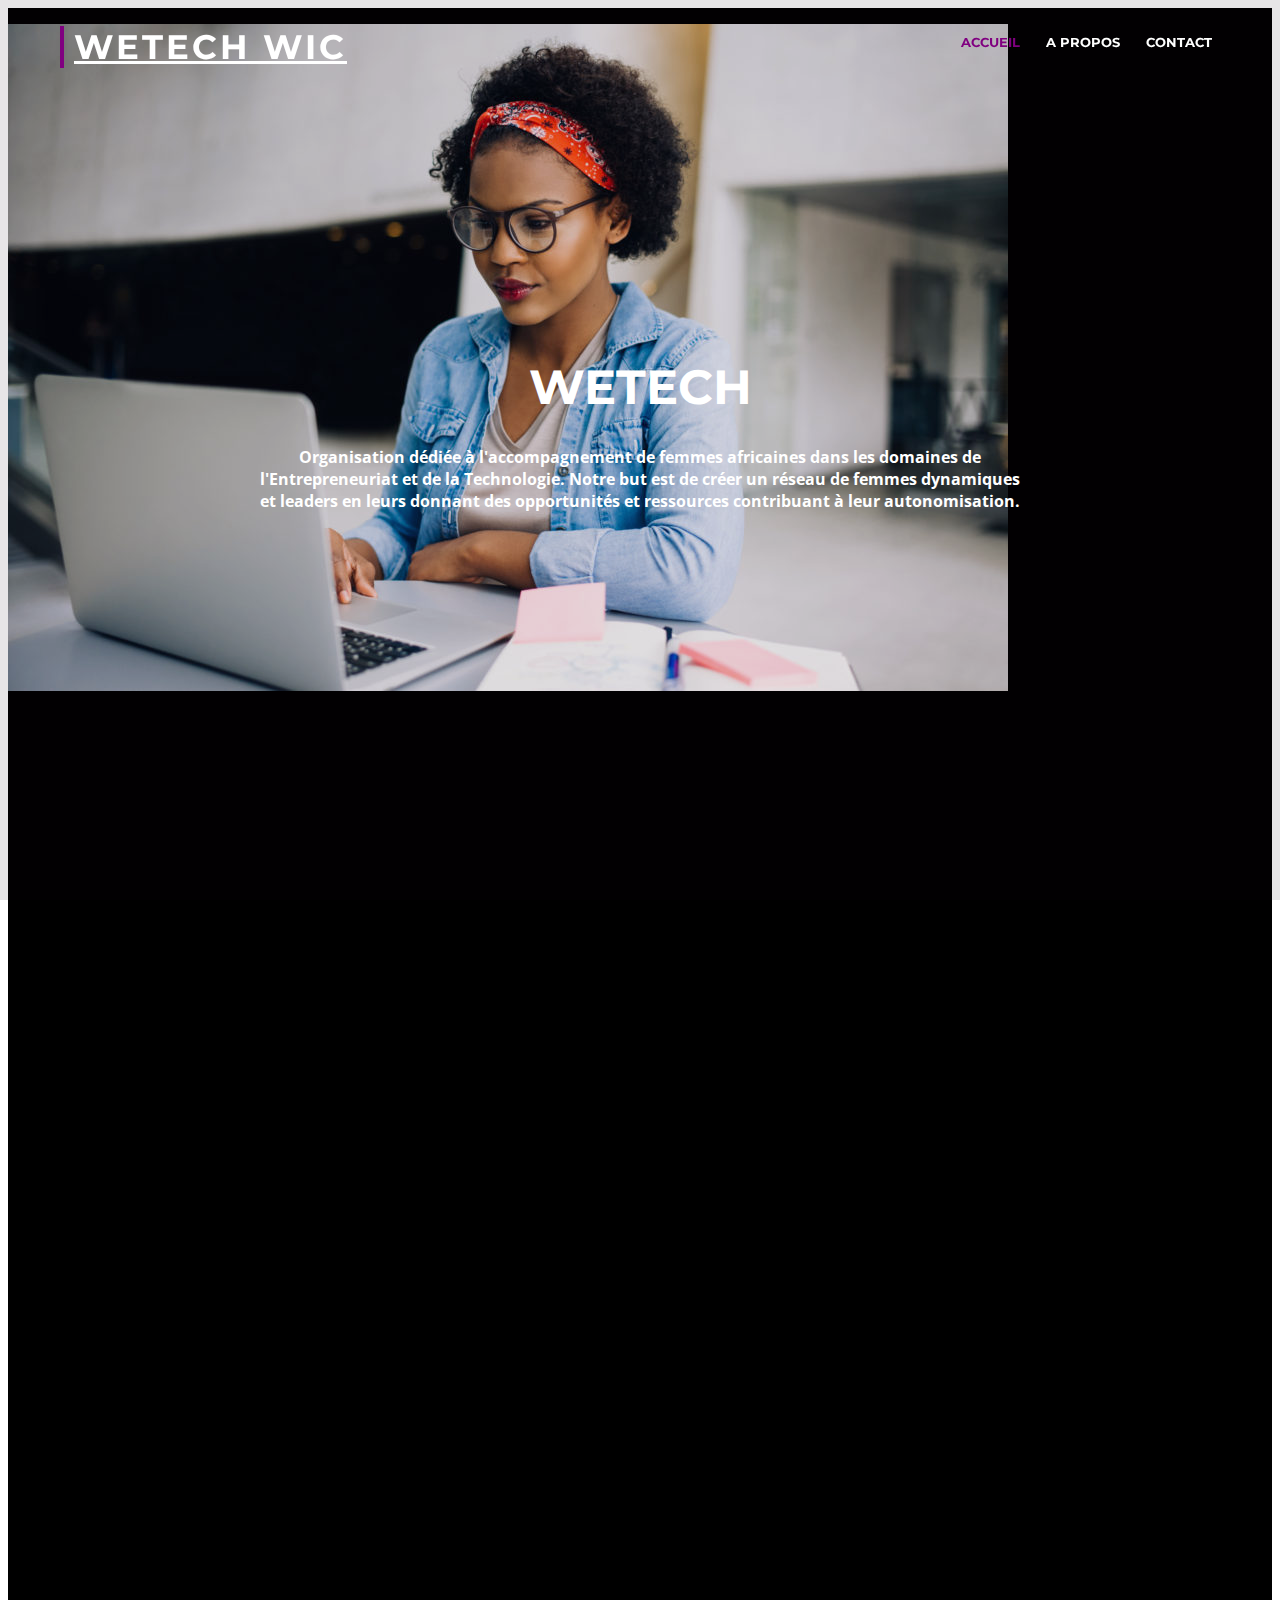
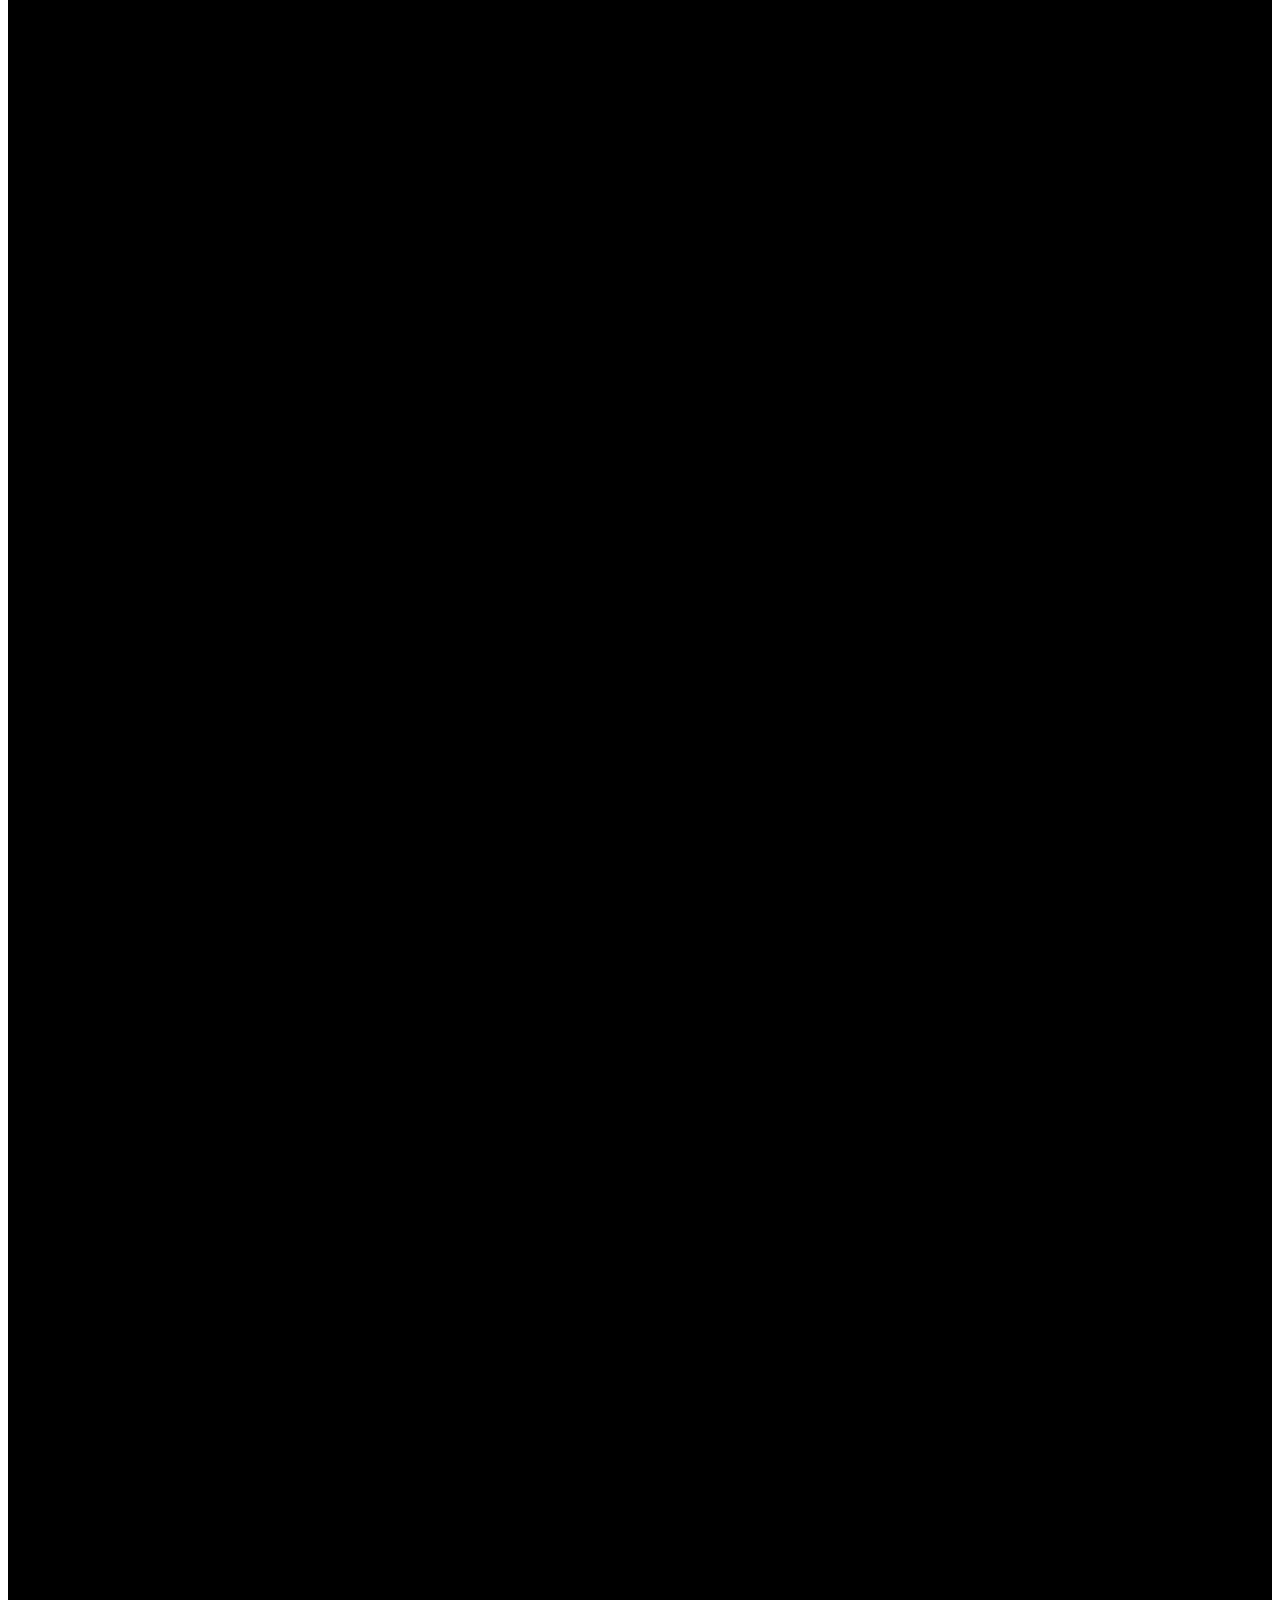
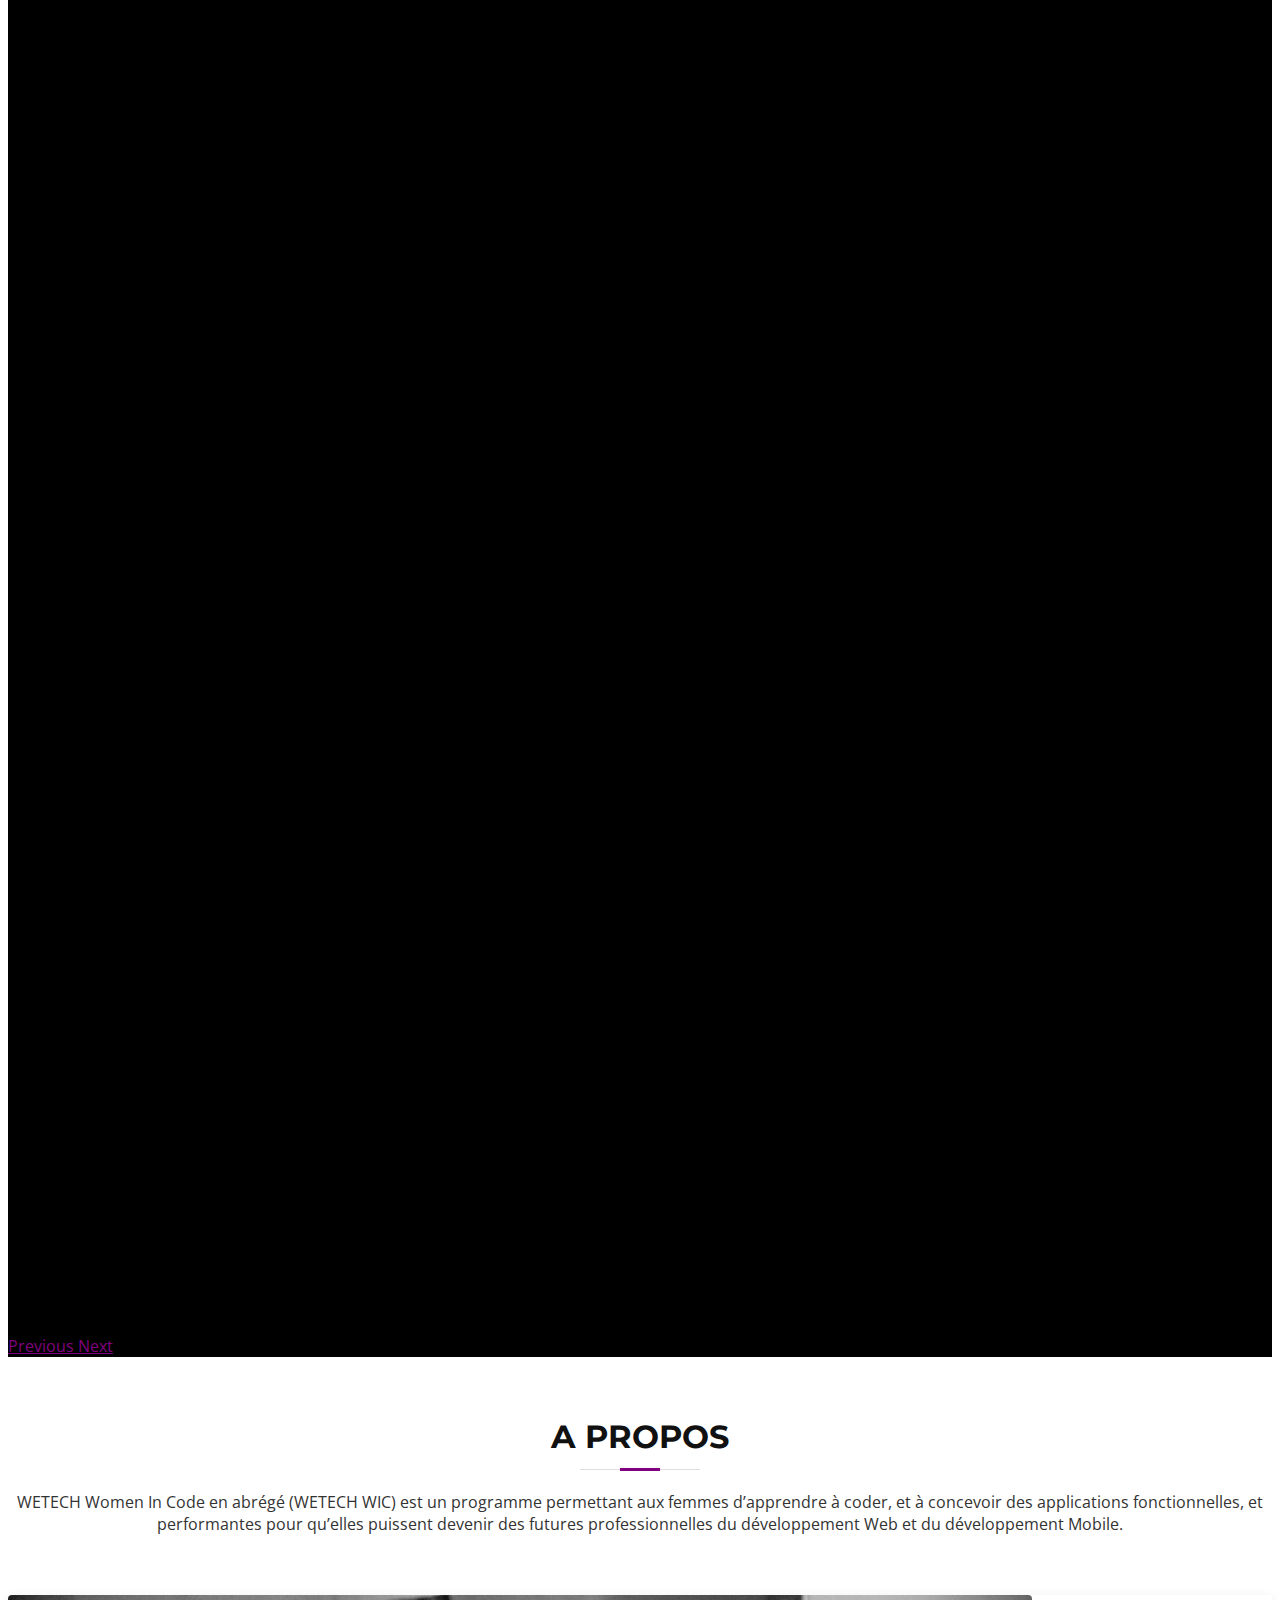
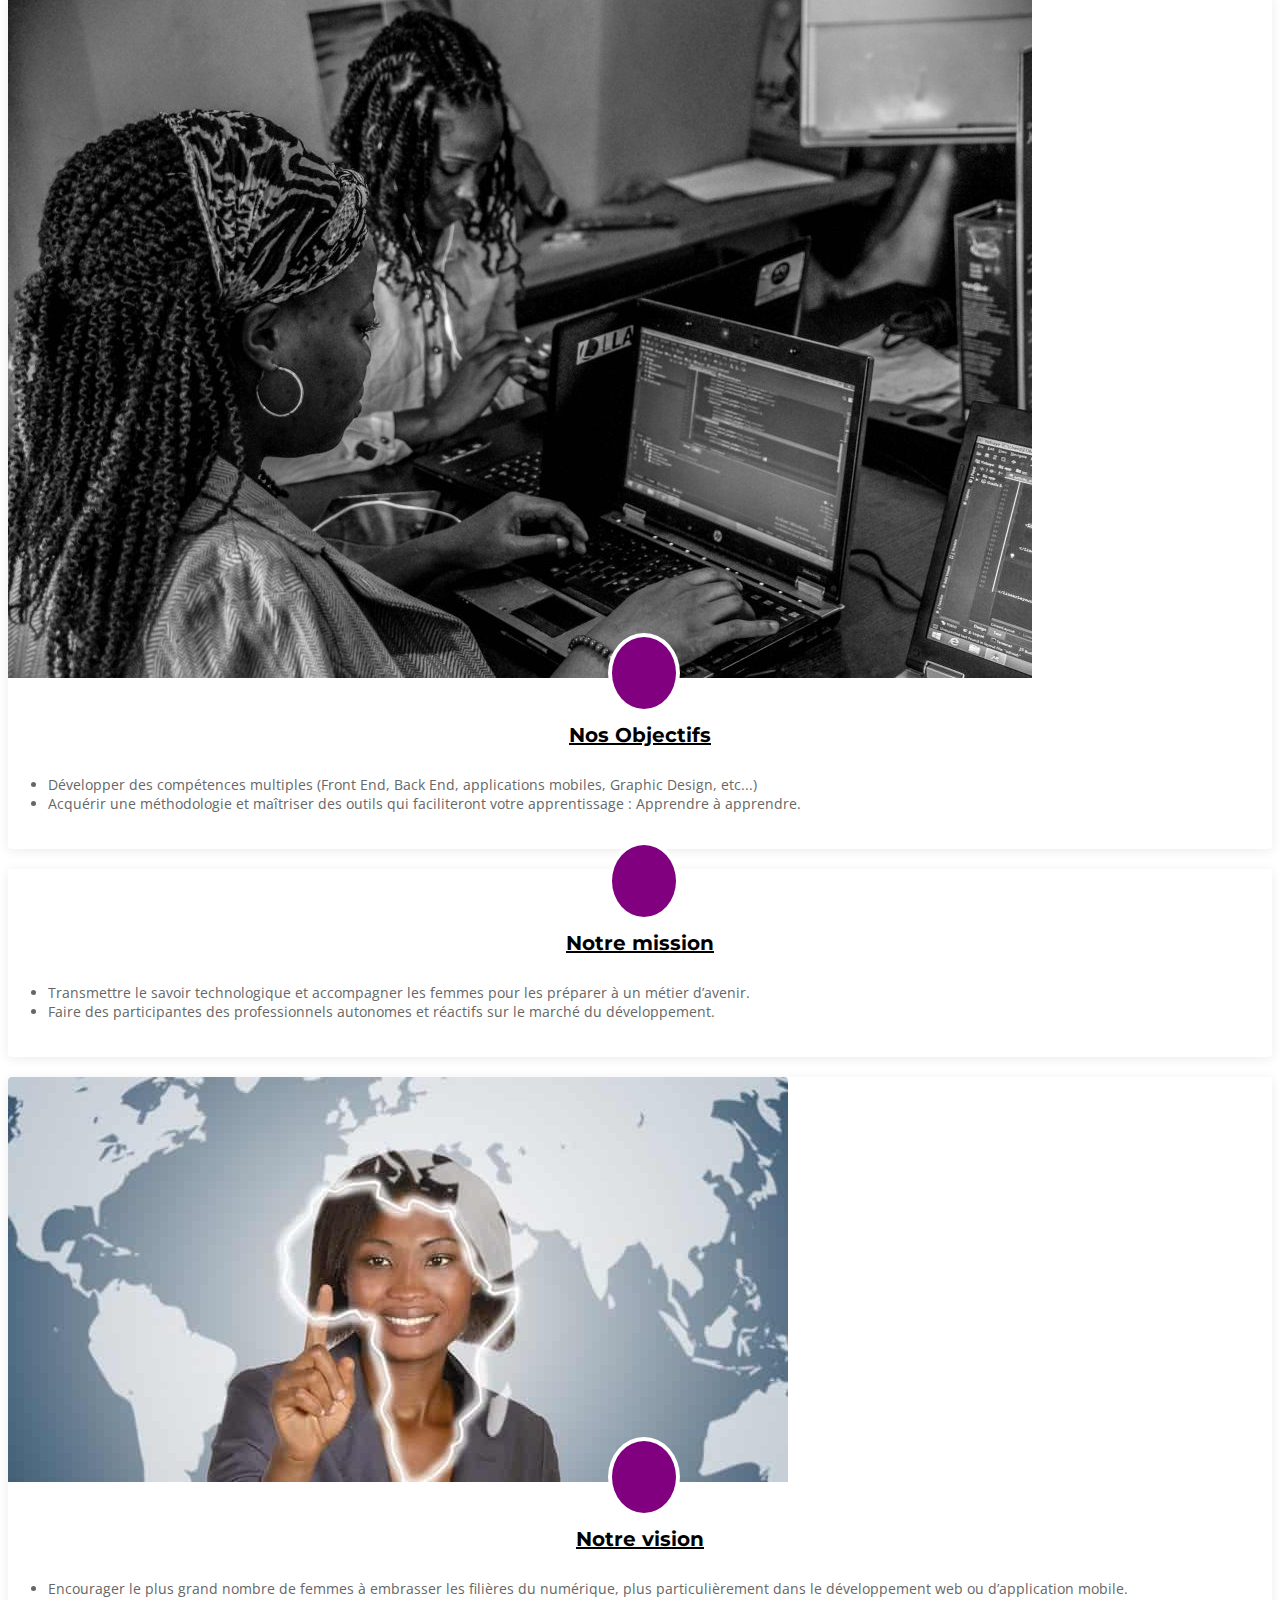
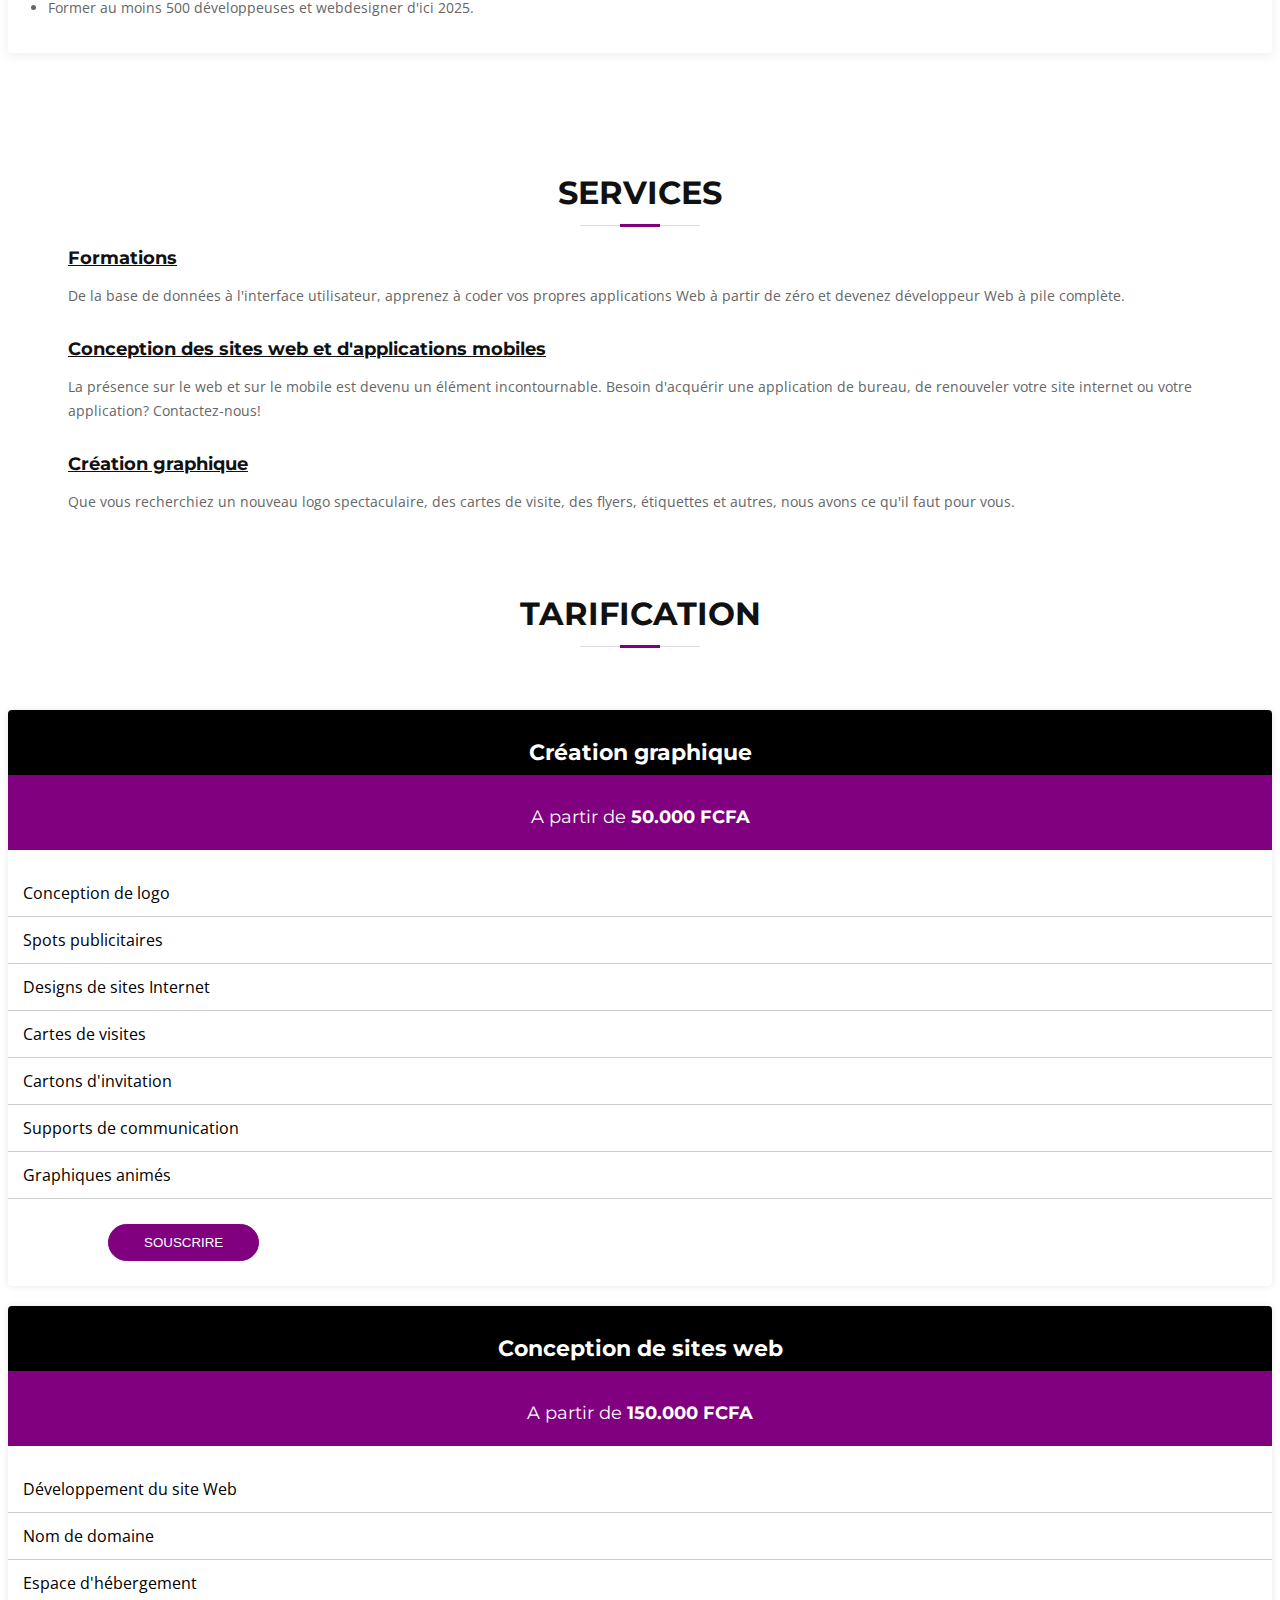
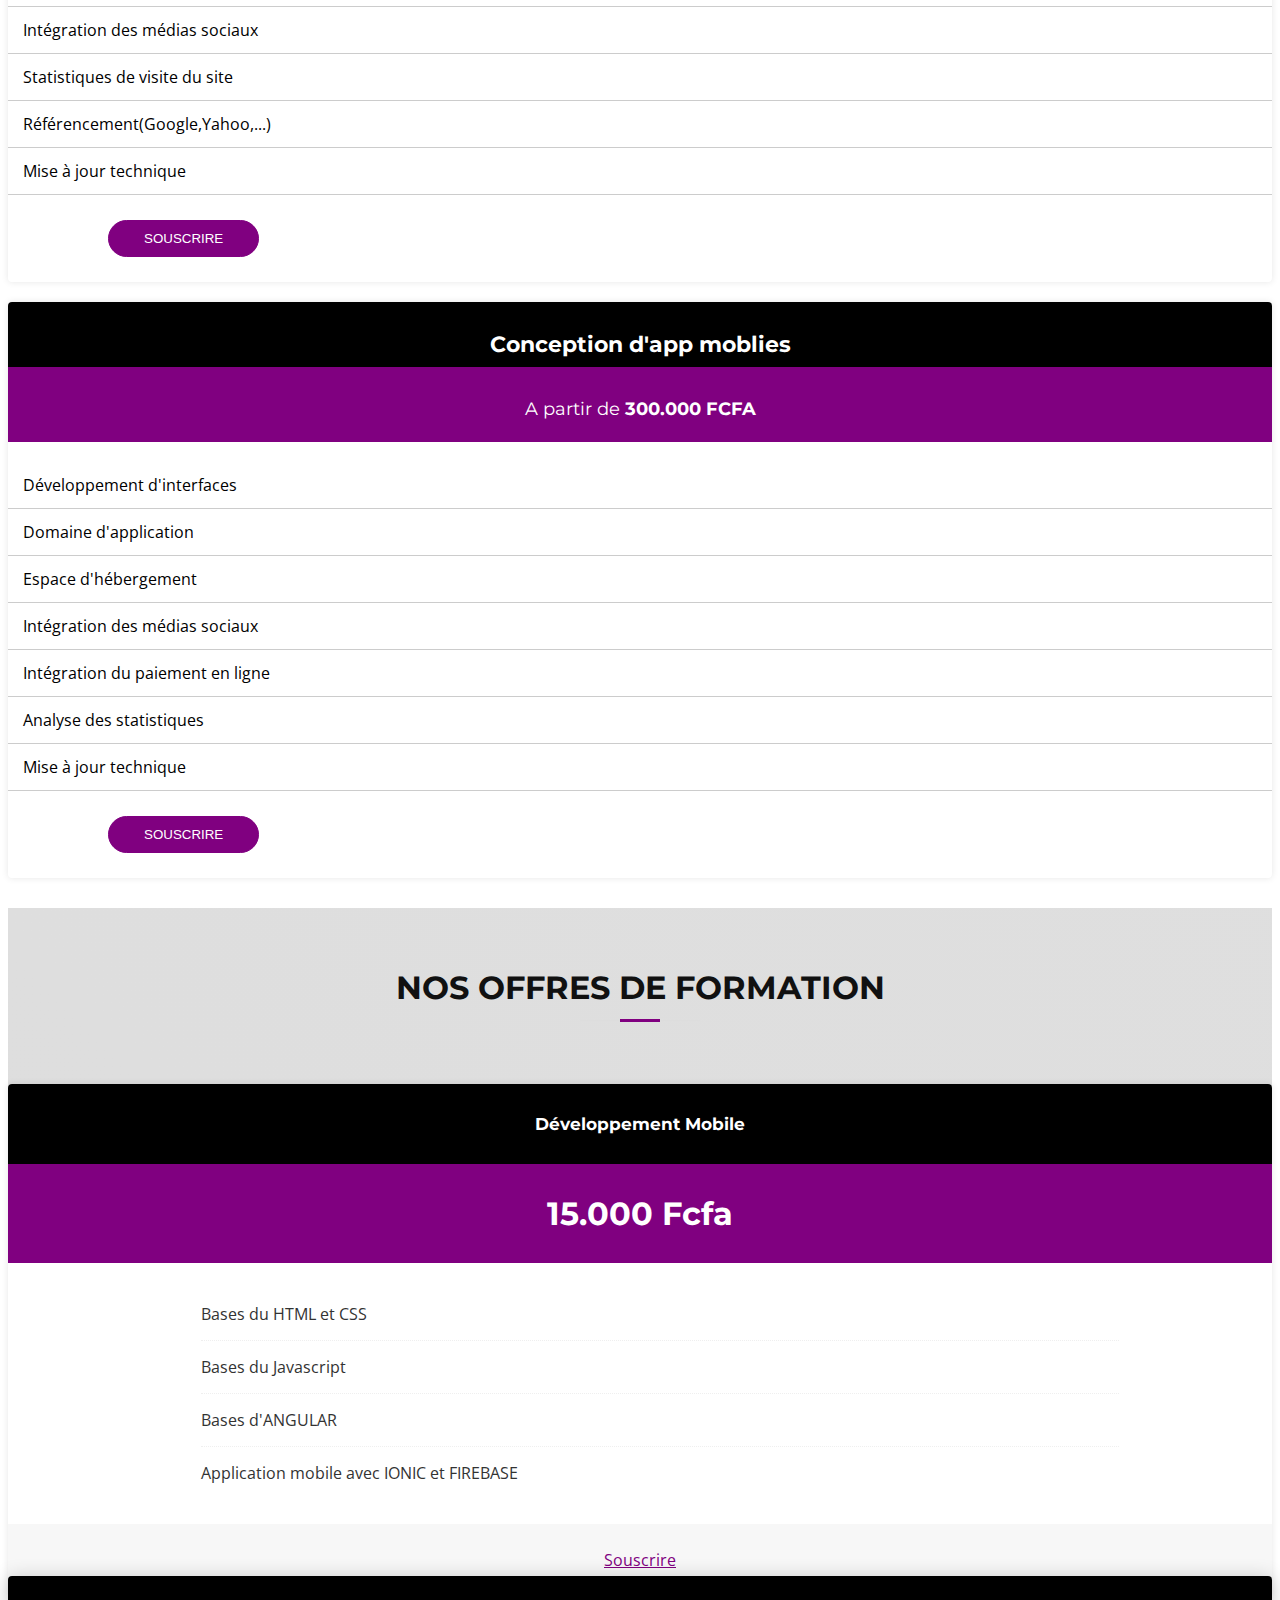
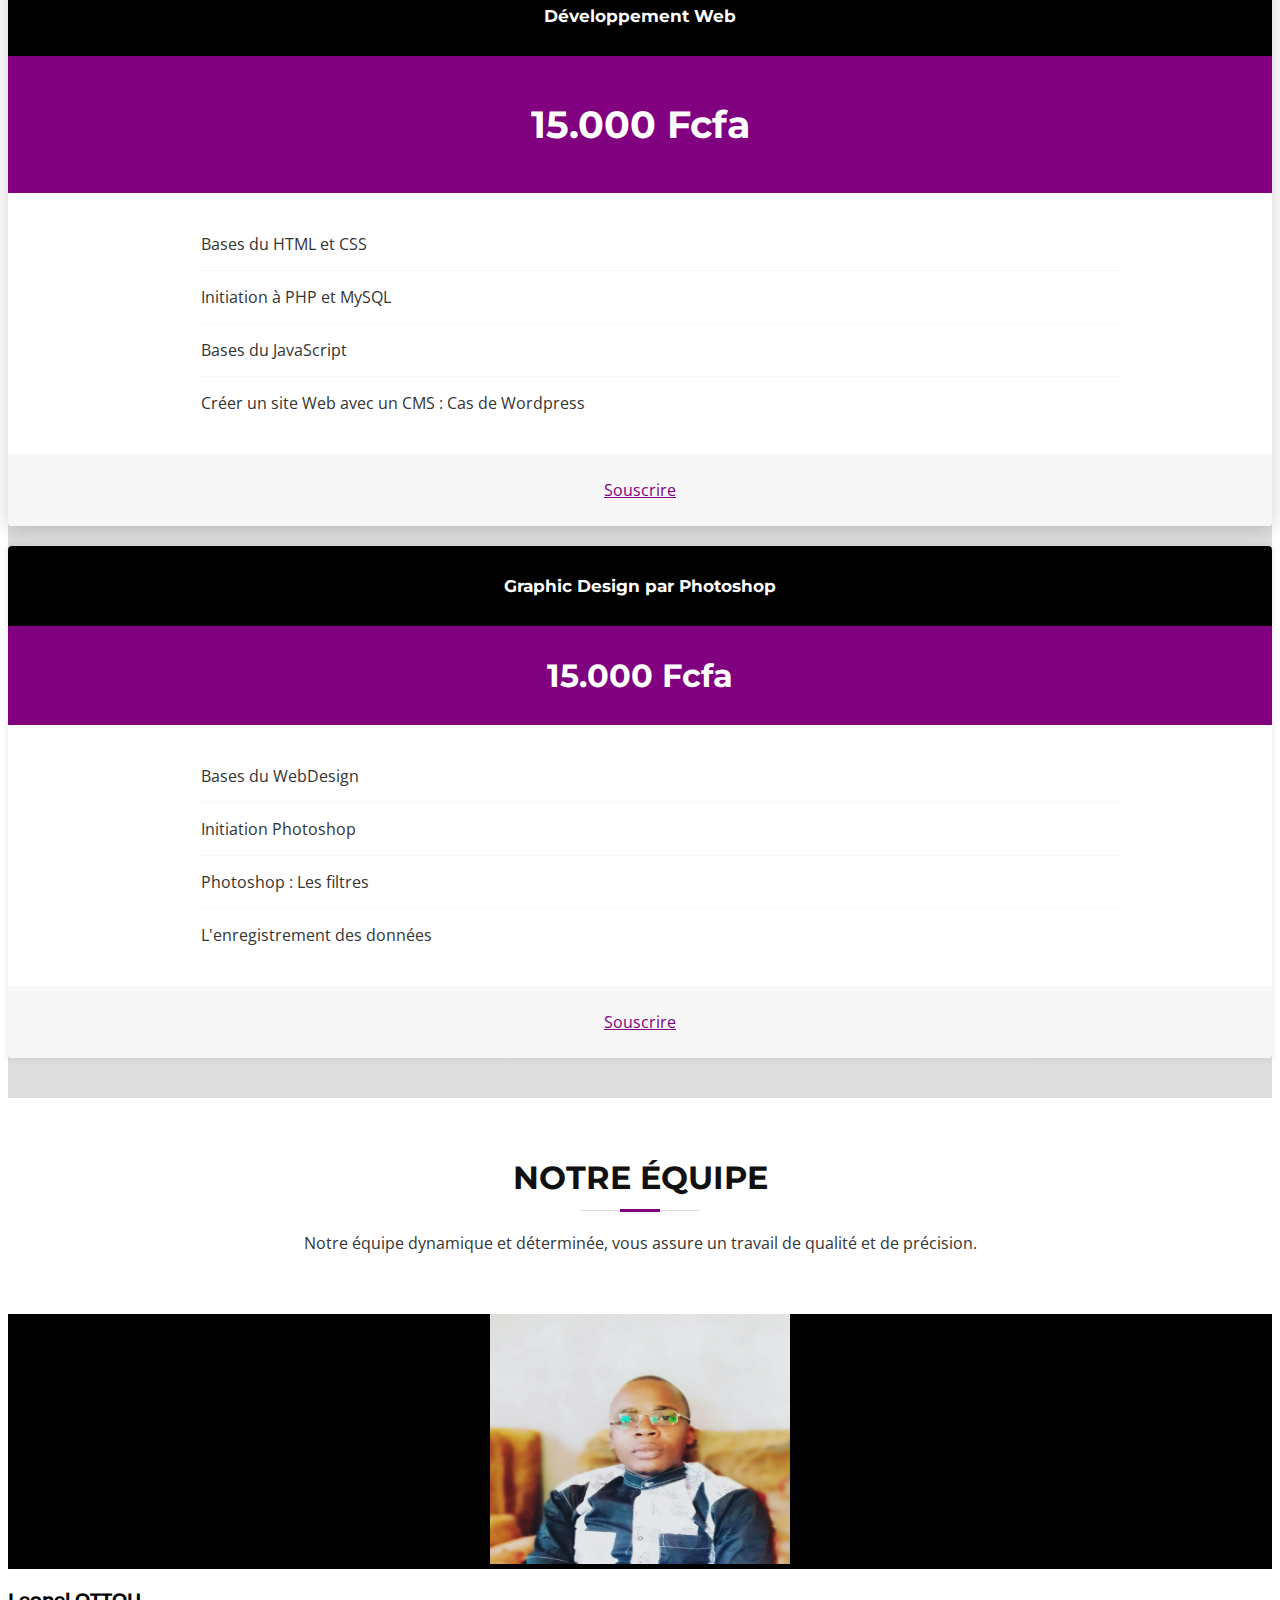
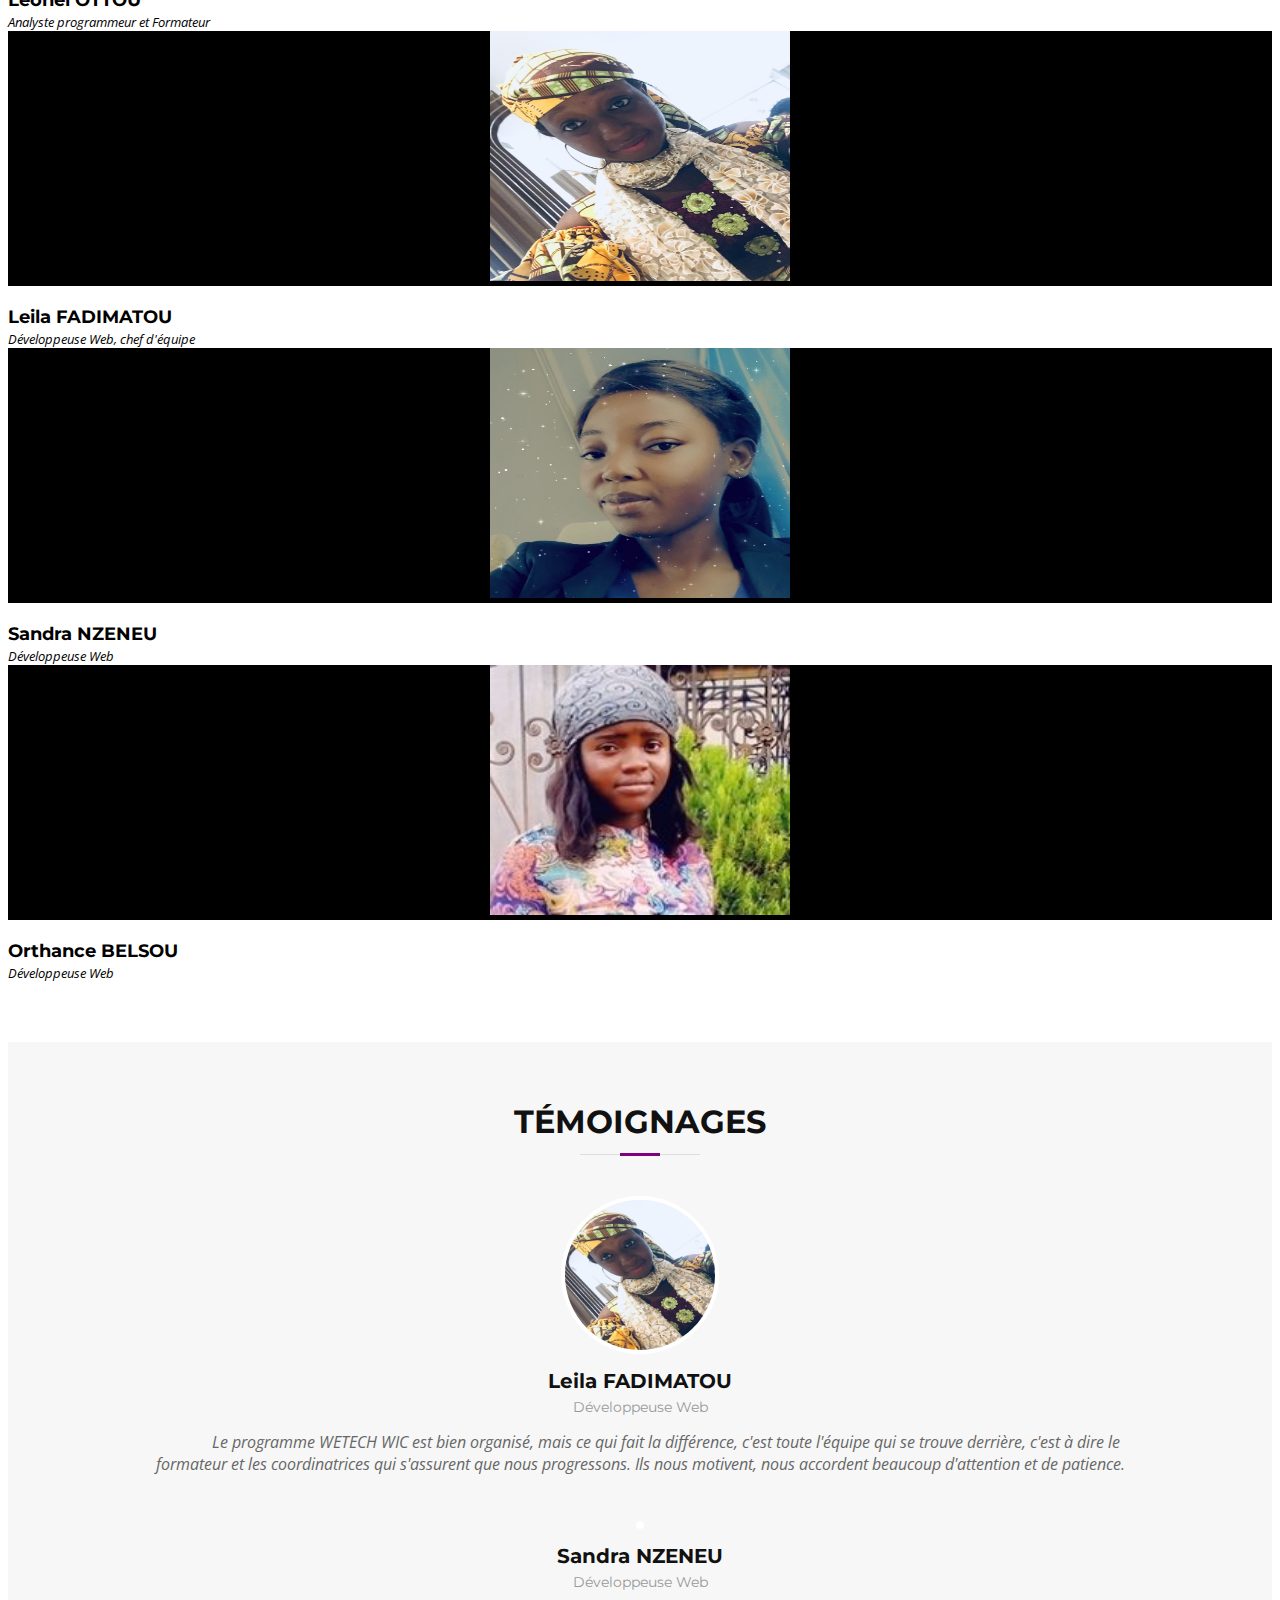
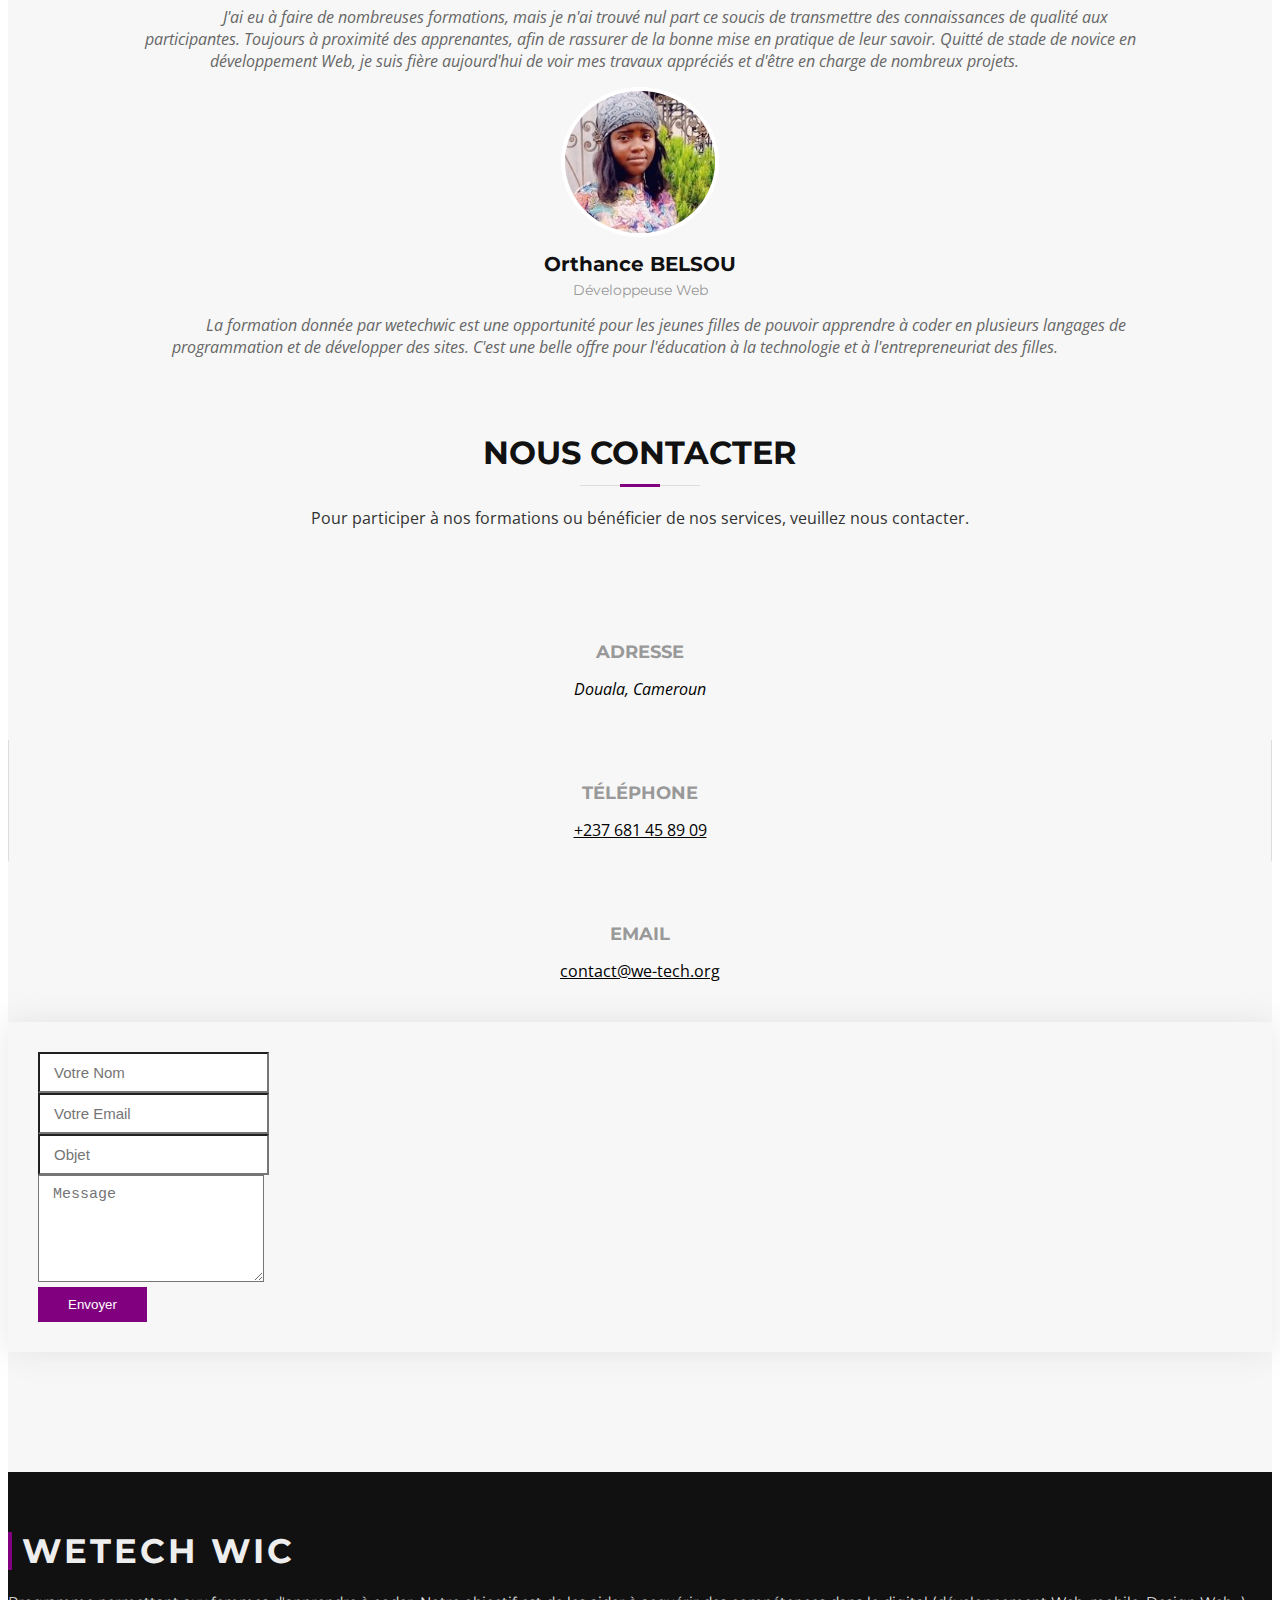
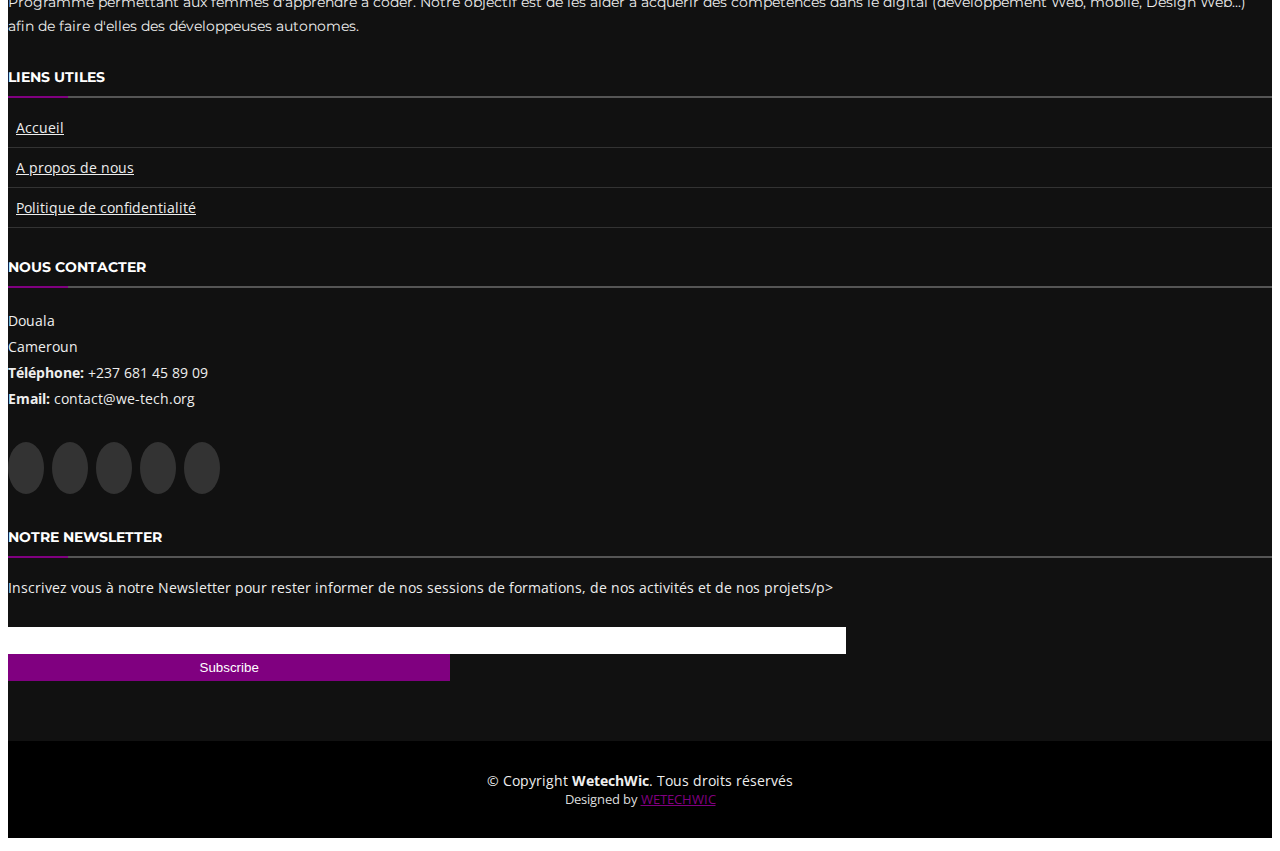
==== commit 2e3211d6: "Merge pull request #14 from wetechwic/accueil" ====
--- a/index.html
+++ b/index.html
@@ -49,7 +49,7 @@
 
       <nav id="nav-menu-container">
         <ul class="nav-menu">
-          <li class="menu-active"><a href="#intro">Acceuil</a></li>
+          <li class="menu-active"><a href="#intro">Accueil</a></li>
           <li><a href="#about">A propos</a></li>
           <li><a href="#contact">Contact</a></li>
         </ul>
